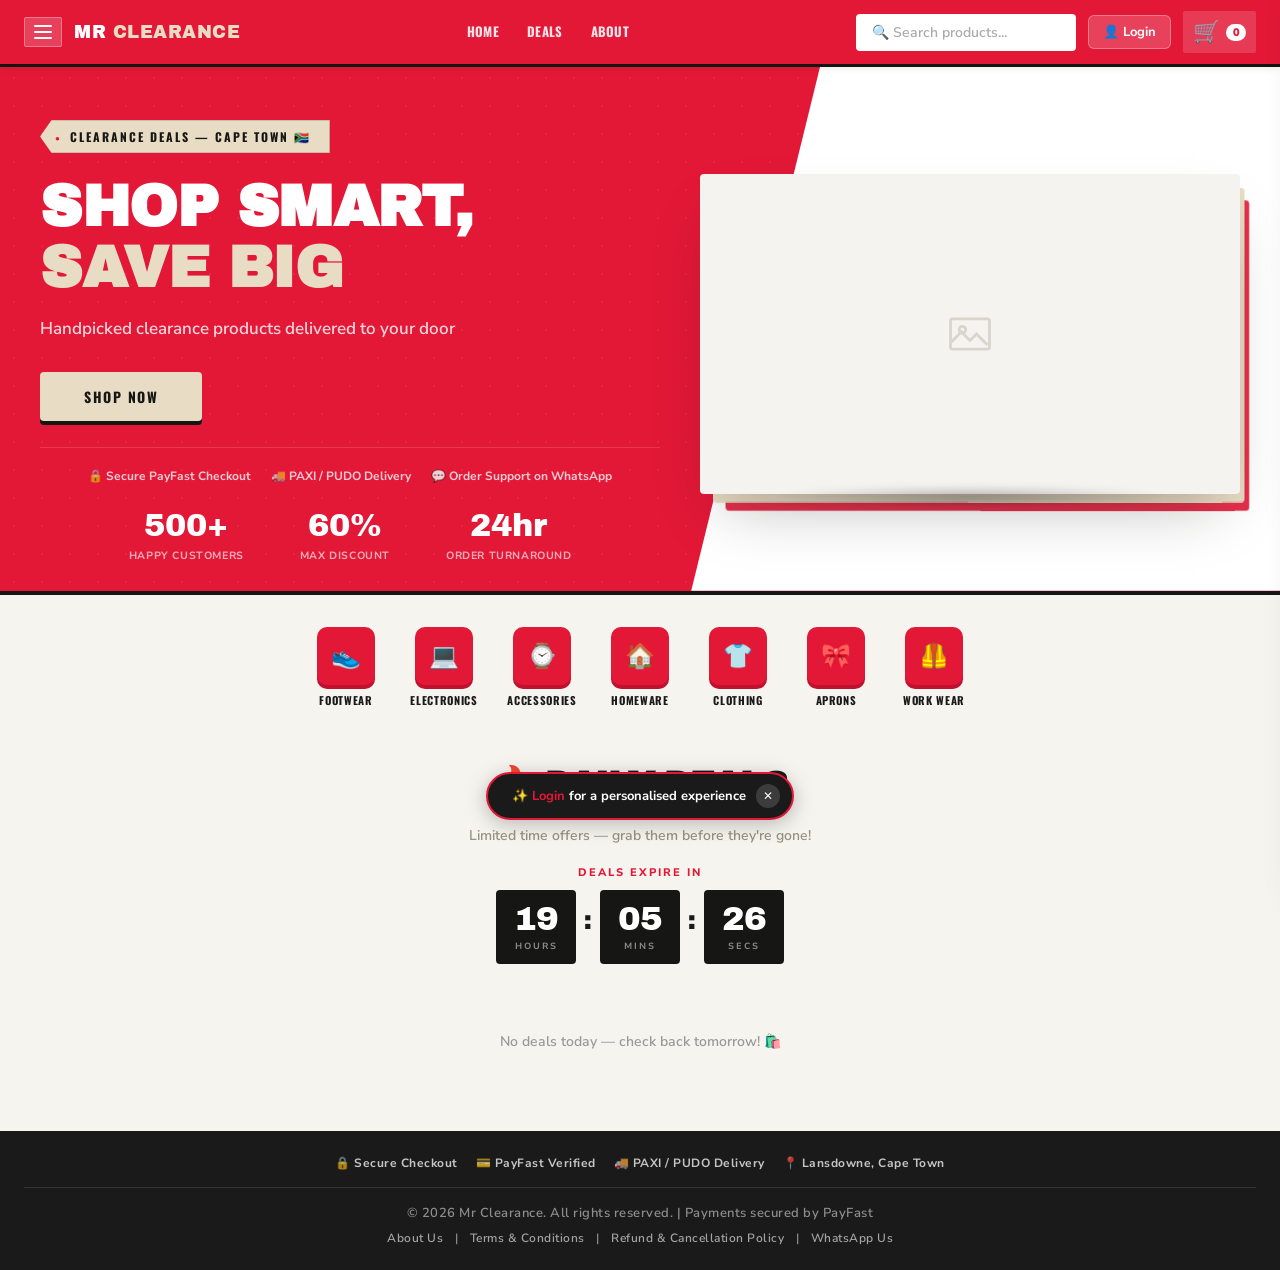
==== index.html @ f43daa18 "Remove shelf reflection effect Kept the glass ledge itself (the frosted bar under each row), dropped" ====
<!DOCTYPE html>
<html lang="en">
<head>
  <meta charset="UTF-8"/>
  <meta name="viewport" content="width=device-width, initial-scale=1.0, maximum-scale=1.0"/>
  <title>Mr Clearance — Shop Online</title>
  <meta name="description" content="Mr Clearance — online clearance store in South Africa. Shop huge discounts on clearance deals with fast PAXI/PUDO delivery and secure PayFast checkout."/>
  <link rel="canonical" href="https://mrclearance.co.za/"/>

  <!-- Social share preview (WhatsApp, Facebook, etc.) -->
  <meta property="og:type" content="website"/>
  <meta property="og:site_name" content="Mr Clearance"/>
  <meta property="og:title" content="Mr Clearance — Shop Online"/>
  <meta property="og:description" content="Huge discounts, fast delivery, secure checkout. Shop clearance deals online."/>
  <meta property="og:url" content="https://mrclearance.co.za/"/>
  <meta property="og:image" content="https://mrclearance.co.za/og-image.jpg"/>
  <meta name="twitter:card" content="summary_large_image"/>

  <!-- Favicon: real PNG/ICO files first — Google Search doesn't support SVG-only
       favicons, which is why the site icon wasn't showing up in search results.
       The inline SVG stays as a crisp fallback for browsers that prefer it. -->
  <link rel="icon" type="image/x-icon" href="flavicon/favicon.ico"/>
  <link rel="icon" type="image/png" sizes="16x16" href="flavicon/favicon-16x16.png"/>
  <link rel="icon" type="image/png" sizes="32x32" href="flavicon/favicon-32x32.png"/>
  <link rel="icon" type="image/png" sizes="192x192" href="flavicon/android-chrome-192x192.png"/>
  <link rel="apple-touch-icon" sizes="180x180" href="flavicon/apple-touch-icon.png"/>
  <link rel="icon" type="image/svg+xml" href="data:image/svg+xml,%3Csvg xmlns='http://www.w3.org/2000/svg' viewBox='0 0 100 100'%3E%3Crect width='100' height='100' rx='20' fill='%23e31837'/%3E%3Ctext x='50' y='68' font-family='Arial, sans-serif' font-weight='900' font-size='50' fill='white' text-anchor='middle'%3EMC%3C/text%3E%3C/svg%3E"/>

  <link rel="stylesheet" href="style.css"/>
  <script src="https://cdn.jsdelivr.net/npm/@emailjs/browser@4/dist/email.min.js"></script>
  <script src="https://cdnjs.cloudflare.com/ajax/libs/gsap/3.12.5/gsap.min.js"></script>
  <link href="https://fonts.googleapis.com/css2?family=Nunito+Sans:wght@400;600;700;800;900&family=Archivo+Black&family=Oswald:wght@500;600;700&family=Playfair+Display:wght@600;700&family=Poppins:wght@500;600;700&family=Bebas+Neue&family=Space+Mono:wght@500;700&display=swap" rel="stylesheet"/>
  <style>
    /* ── PRODUCT DETAIL MODAL (Takealot-style: informative & trustworthy) ── */
    #pdp-overlay {
      display:none; position:fixed; inset:0;
      background:rgba(0,0,0,0.6); z-index:300000;
      align-items:flex-end; justify-content:center;
    }
    #pdp-overlay.open { display:flex; }
    #pdp-modal {
      background:#fff; width:100%; max-width:600px;
      max-height:92vh; overflow-y:auto; border-radius:20px 20px 0 0;
      position:relative; padding-bottom:80px;
      animation:slideUp 0.35s cubic-bezier(.4,0,.2,1);
    }
    @keyframes slideUp { from{transform:translateY(100%)} to{transform:translateY(0)} }
    @media(min-width:600px){
      #pdp-overlay { align-items:center; padding:20px; }
      #pdp-modal { border-radius:16px; max-height:90vh; }
      .pdp-close { position:absolute; top:14px; right:14px; }
    }
    @media(min-width:900px){
      #pdp-modal {
        max-width:980px; display:grid;
        grid-template-columns:1fr 1fr; align-items:start;
        padding-bottom:0;
      }
      .pdp-gallery { position:sticky; top:0; }
      .pdp-action-bar { grid-column:1/-1; }
    }
    /* position:fixed below 600px — #pdp-modal scrolls internally
       (overflow-y:auto) and spans edge-to-edge on phones (no overlay
       padding yet), so a plain position:absolute close button here
       scrolls away with the content the moment someone reads down the
       description. Fixed-to-viewport keeps it in place regardless.
       At >=600px the overlay gets padding and the modal is a smaller,
       centered box, so it switches back to being modal-relative. */
    .pdp-close {
      position:fixed; top:14px; right:14px;
      background:rgba(0,0,0,0.55); border:none; color:#fff;
      width:36px; height:36px; border-radius:50%;
      font-size:18px; cursor:pointer; z-index:20;
      display:flex; align-items:center; justify-content:center;
      box-shadow:0 2px 8px rgba(0,0,0,0.3);
    }
    .pdp-img-main-wrap { position:relative; cursor:zoom-in; }
    .pdp-img-main {
      width:100%; height:320px; object-fit:contain;
      background:#fafafa; border-radius:20px 20px 0 0;
      display:block; transition:opacity 0.15s;
    }
    @media(min-width:600px){ .pdp-img-main{ border-radius:16px 0 0 0; height:380px; } }
    @media(min-width:900px){ .pdp-img-main{ border-radius:16px 0 0 0; height:460px; } }
    .pdp-zoom-hint {
      position:absolute; bottom:10px; right:10px;
      background:rgba(0,0,0,0.55); color:#fff; font-size:11px; font-weight:700;
      padding:5px 10px; border-radius:20px; pointer-events:none;
    }
    .pdp-img-counter {
      position:absolute; top:14px; left:14px;
      background:rgba(0,0,0,0.55); color:#fff; font-size:11px; font-weight:800;
      padding:4px 10px; border-radius:20px; pointer-events:none;
    }
    .pdp-img-strip {
      display:flex; gap:8px; padding:10px 16px;
      overflow-x:auto; background:#fafafa;
      border-bottom:1px solid #f0f0f0;
    }
    .pdp-img-strip::-webkit-scrollbar { height:3px; }
    .pdp-img-strip::-webkit-scrollbar-thumb { background:#ddd; border-radius:2px; }
    .pdp-thumb {
      width:64px; height:64px; object-fit:cover;
      border-radius:6px; border:2px solid transparent;
      cursor:pointer; flex-shrink:0; transition:border-color 0.2s;
    }
    .pdp-thumb.active { border-color:#e31837; }

    /* Full-screen tap-to-zoom */
    #pdp-zoom-overlay {
      display:none; position:fixed; inset:0; background:rgba(10,10,10,0.94);
      z-index:400000; align-items:center; justify-content:center; padding:24px;
      cursor:zoom-out;
    }
    #pdp-zoom-overlay.open { display:flex; }
    #pdp-zoom-overlay img { max-width:100%; max-height:100%; object-fit:contain; cursor:default; }
    .pdp-zoom-close {
      position:absolute; top:16px; right:16px;
      background:rgba(255,255,255,0.15); border:1px solid rgba(255,255,255,0.3); color:#fff;
      width:42px; height:42px; border-radius:50%; font-size:18px; cursor:pointer;
      display:flex; align-items:center; justify-content:center; z-index:2;
    }
    .pdp-body { padding:18px 20px 8px; }
    .pdp-badge {
      display:inline-block; background:#e31837; color:#fff;
      font-size:10px; font-weight:800; letter-spacing:1px;
      padding:3px 10px; border-radius:4px; text-transform:uppercase; margin-bottom:8px;
    }
    .pdp-name { font-size:19px; font-weight:900; color:#1a1a1a; margin-bottom:8px; line-height:1.3; }
    .pdp-rating-row {
      display:flex; align-items:center; gap:6px; margin-bottom:12px;
      font-size:13px; font-weight:700; color:#666; cursor:pointer; width:fit-content;
    }
    .pdp-rating-row .stars-mini { color:#f5a623; font-size:15px; letter-spacing:1px; }
    .pdp-rating-row:hover { text-decoration:underline; }
    .pdp-price { font-size:30px; font-weight:900; color:#e31837; letter-spacing:-1px; display:block; margin-bottom:12px; }
    .pdp-trust-strip {
      display:flex; flex-wrap:wrap; gap:8px 14px; margin-bottom:16px;
      padding:10px 14px; background:#fafafa; border-radius:10px;
    }
    .pdp-trust-strip span { font-size:11.5px; font-weight:700; color:#555; white-space:nowrap; }
    .pdp-divider { height:1px; background:#f0f0f0; margin:16px 0; }
    .pdp-desc { font-size:14px; color:#555; line-height:1.65; font-weight:600; }
    .pdp-section-label {
      font-size:12px; font-weight:800; letter-spacing:1px;
      text-transform:uppercase; color:#555; margin-bottom:10px; display:block;
    }
    .pdp-sizes { display:flex; gap:8px; flex-wrap:wrap; margin-bottom:16px; }
    .pdp-size-btn {
      min-width:44px; height:44px; padding:0 12px;
      border:2px solid #e0e0e0; border-radius:8px;
      font-family:'Nunito Sans',sans-serif; font-size:13px;
      font-weight:800; color:#1a1a1a; background:#fafafa;
      cursor:pointer; transition:all 0.2s;
      display:flex; align-items:center; justify-content:center;
    }
    .pdp-size-btn:hover { border-color:#e31837; color:#e31837; }
    .pdp-size-btn.selected { border-color:#e31837; background:#e31837; color:#fff; }
    .pdp-size-btn.unavailable { opacity:0.35; text-decoration:line-through; cursor:not-allowed; pointer-events:none; }
    .pdp-card-section { border:1px solid #f0f0f0; border-radius:12px; padding:16px; margin-bottom:16px; }
    .pdp-specs-table { width:100%; border-collapse:collapse; }
    .pdp-specs-table tr { border-bottom:1px solid #f0f0f0; }
    .pdp-specs-table tr:last-child { border-bottom:none; }
    .pdp-specs-table td { padding:9px 4px; font-size:13px; font-weight:600; color:#555; }
    .pdp-specs-table td:first-child { font-weight:800; color:#1a1a1a; width:40%; padding-right:12px; }

    /* Reviews */
    .card-rating { display:flex; align-items:center; gap:4px; font-size:11px; font-weight:700; color:#999; margin:2px 0 6px; }
    .card-rating .stars-mini { color:#f5a623; letter-spacing:1px; }
    .pdp-reviews-header { display:flex; justify-content:space-between; align-items:center; gap:10px; flex-wrap:wrap; margin-bottom:6px; }
    .pdp-reviews-header .pdp-section-label { margin-bottom:0; }
    .pdp-write-review-btn {
      background:#fff; border:2px solid #e31837; color:#e31837;
      border-radius:20px; padding:6px 14px; font-family:'Nunito Sans',sans-serif;
      font-size:11.5px; font-weight:800; cursor:pointer; white-space:nowrap; transition:all 0.15s;
    }
    .pdp-write-review-btn:hover { background:#e31837; color:#fff; }
    .pdp-rating-summary { display:flex; align-items:center; gap:8px; margin-bottom:6px; font-size:13px; font-weight:700; color:#666; }
    .pdp-rating-summary .stars-mini { color:#f5a623; font-size:16px; letter-spacing:2px; }
    .star-input { display:flex; gap:4px; font-size:28px; line-height:1; cursor:pointer; user-select:none; }
    .star-input span { color:#ddd; transition:color 0.12s, transform 0.12s; }
    .star-input span.filled { color:#f5a623; }
    .star-input span:hover { transform:scale(1.15); }
    .review-form-box { background:#fafafa; border:1px solid #eee; border-radius:12px; padding:16px; margin:14px 0; }
    .review-item { border-bottom:1px solid #f0f0f0; padding:14px 0; }
    .review-item:last-child { border-bottom:none; }
    .review-item .stars-mini { color:#f5a623; font-size:13px; letter-spacing:1px; }
    .review-item .review-name { font-weight:800; font-size:13px; color:#1a1a1a; }
    .review-item .review-date { font-size:11px; color:#999; font-weight:600; }
    .review-item .review-comment { font-size:13px; color:#444; line-height:1.5; margin-top:4px; }

    .pdp-action-bar {
      position:sticky; bottom:0; background:#fff;
      border-top:1px solid #f0f0f0; padding:12px 18px;
      display:flex; gap:10px; align-items:center;
    }
    .pdp-qty-control {
      display:flex; align-items:center;
      border:2px solid #e0e0e0; border-radius:8px; overflow:hidden;
    }
    .pdp-qty-control button {
      background:#fafafa; border:none; color:#1a1a1a;
      width:36px; height:44px; font-size:20px; font-weight:700;
      cursor:pointer; transition:background 0.15s;
    }
    .pdp-qty-control button:hover { background:#e31837; color:#fff; }
    .pdp-qty-val { min-width:36px; text-align:center; font-size:15px; font-weight:900; color:#1a1a1a; }
    .pdp-add-btn {
      flex:1; padding:14px; background:#e31837; color:#fff;
      border:none; border-radius:8px;
      font-family:'Nunito Sans',sans-serif; font-size:15px;
      font-weight:800; letter-spacing:0.5px; text-transform:uppercase;
      cursor:pointer; transition:background 0.2s;
    }
    .pdp-add-btn:hover { background:#c01230; }

/* ── CUSTOMER AUTH ── */
    #auth-overlay {
      display:none; position:fixed; inset:0;
      background:rgba(0,0,0,0.6); z-index:400000;
      align-items:center; justify-content:center;
    }
    #auth-overlay.open { display:flex; }
    #auth-modal {
      background:#fff; width:94%; max-width:420px;
      border-radius:16px; padding:32px 28px;
      position:relative; animation:slideUp 0.3s ease;
      box-shadow:0 16px 48px rgba(0,0,0,0.2);
      max-height:90vh; overflow-y:auto;
    }
    .auth-logo {
      text-align:center; margin-bottom:20px;
    }
    .auth-logo span {
      font-size:20px; font-weight:900;
      color:#e31837; letter-spacing:0.5px;
    }
    .auth-title {
      font-size:20px; font-weight:900; color:#1a1a1a;
      text-align:center; margin-bottom:6px;
    }
    .auth-sub {
      font-size:13px; font-weight:600; color:#999;
      text-align:center; margin-bottom:24px; line-height:1.5;
    }
    .auth-tabs {
      display:flex; border:1px solid #e0e0e0;
      border-radius:8px; overflow:hidden; margin-bottom:20px;
    }
    .auth-tab {
      flex:1; padding:10px; background:#fafafa;
      border:none; font-family:'Nunito Sans',sans-serif;
      font-size:14px; font-weight:700; color:#999;
      cursor:pointer; transition:all 0.2s;
    }
    .auth-tab.active { background:#e31837; color:#fff; }
    .auth-input-group { margin-bottom:14px; }
    .auth-input-group label {
      display:block; font-size:11px; font-weight:800;
      letter-spacing:1px; text-transform:uppercase;
      color:#555; margin-bottom:6px;
    }
    .auth-input-group input {
      width:100%; background:#f5f5f5; border:2px solid #e0e0e0;
      color:#1a1a1a; padding:12px 14px; border-radius:8px;
      font-family:'Nunito Sans',sans-serif; font-size:15px;
      font-weight:600; outline:none; transition:border-color 0.2s;
    }
    .auth-input-group input:focus { border-color:#e31837; background:#fff; }
    .pw-field-wrap { position:relative; }
    .pw-field-wrap input { padding-right:44px !important; }
    .pw-toggle-btn {
      position:absolute; right:6px; top:50%; transform:translateY(-50%);
      background:none; border:none; cursor:pointer; font-size:16px;
      padding:6px; line-height:1; opacity:0.55; transition:opacity 0.15s;
    }
    .pw-toggle-btn:hover { opacity:1; }
    .auth-submit-btn {
      width:100%; padding:14px; background:#e31837; color:#fff;
      border:none; border-radius:8px;
      font-family:'Nunito Sans',sans-serif; font-size:15px;
      font-weight:800; cursor:pointer; transition:background 0.2s;
      margin-top:4px;
    }
    .auth-submit-btn:hover { background:#c01230; }
    .auth-error {
      color:#e31837; font-size:13px; font-weight:700;
      text-align:center; margin-top:10px; min-height:18px;
    }
    .auth-skip {
      display:block; text-align:center; margin-top:14px;
      font-size:13px; font-weight:700; color:#999;
      cursor:pointer; transition:color 0.2s;
    }
    .auth-skip:hover { color:#555; }
    .auth-close {
      position:absolute; top:14px; right:14px;
      background:#f5f5f5; border:none; color:#1a1a1a;
      width:32px; height:32px; border-radius:50%;
      font-size:16px; cursor:pointer;
      display:flex; align-items:center; justify-content:center;
    }

    /* Scroll prompt banner */
    #auth-scroll-prompt {
      display:none; position:fixed; bottom:80px; left:50%;
      transform:translateX(-50%); z-index:99000;
      background:#1a1a1a; color:#fff; border-radius:30px;
      padding:10px 12px 10px 24px; font-size:13px; font-weight:700;
      box-shadow:0 4px 20px rgba(0,0,0,0.25);
      white-space:nowrap;
      animation:fadeUp 0.4s ease;
      border:2px solid #e31837;
      max-width:calc(100vw - 32px);
      align-items:center; gap:10px;
    }
    #auth-scroll-prompt.open { display:flex; }
    #auth-scroll-prompt > span:first-child { cursor:pointer; overflow:hidden; text-overflow:ellipsis; }
    #auth-scroll-prompt button {
      background:rgba(255,255,255,0.15); border:none; color:#fff;
      width:24px; height:24px; border-radius:50%; flex-shrink:0;
      font-size:12px; cursor:pointer; display:flex; align-items:center; justify-content:center;
    }
    #auth-scroll-prompt button:hover { background:rgba(255,255,255,0.3); }

    /* Navbar user button */
    .nav-user-btn {
      background:rgba(255,255,255,0.18); border:1px solid rgba(255,255,255,0.3);
      color:#fff; padding:7px 14px; border-radius:6px;
      font-family:'Nunito Sans',sans-serif; font-size:13px; font-weight:700;
      cursor:pointer; transition:all 0.2s; white-space:nowrap;
    }
    .nav-user-btn:hover { background:rgba(255,255,255,0.3); }
    .nav-user-btn.logged-in { background:rgba(255,255,255,0.25); border-color:rgba(255,255,255,0.5); }
    
    /* ── LIGHTBOX ── */
    #lightbox-overlay {
      display:none; position:fixed; inset:0;
      background:rgba(0,0,0,0.92); z-index:200000;
      align-items:center; justify-content:center; flex-direction:column;
    }
    #lightbox-overlay.open { display:flex; }
    #lightbox-img { max-width:92vw; max-height:78vh; object-fit:contain; border-radius:8px; box-shadow:0 8px 40px rgba(0,0,0,0.6); transition:opacity 0.25s; }
    .lb-close { position:fixed; top:16px; right:20px; background:rgba(255,255,255,0.15); border:1px solid rgba(255,255,255,0.3); color:#fff; width:40px; height:40px; border-radius:50%; font-size:20px; cursor:pointer; display:flex; align-items:center; justify-content:center; transition:background 0.2s; z-index:200001; }
    .lb-close:hover { background:rgba(255,255,255,0.3); }
    .lb-arrow { position:fixed; top:50%; transform:translateY(-50%); background:rgba(255,255,255,0.12); border:1px solid rgba(255,255,255,0.25); color:#fff; width:48px; height:48px; border-radius:50%; font-size:26px; font-weight:900; cursor:pointer; display:flex; align-items:center; justify-content:center; transition:background 0.2s; z-index:200001; }
    .lb-arrow:hover { background:rgba(255,255,255,0.25); }
    .lb-arrow.prev { left:12px; } .lb-arrow.next { right:12px; }
    .lb-dots { display:flex; gap:8px; margin-top:16px; z-index:200001; }
    .lb-dot { width:8px; height:8px; border-radius:50%; background:rgba(255,255,255,0.35); cursor:pointer; transition:background 0.2s,transform 0.2s; }
    .lb-dot.active { background:#fff; transform:scale(1.3); }
    .lb-caption { color:rgba(255,255,255,0.75); font-size:13px; font-weight:700; margin-top:12px; text-align:center; font-family:'Nunito Sans',sans-serif; }
    .lb-counter { color:rgba(255,255,255,0.45); font-size:11px; font-weight:700; letter-spacing:1px; margin-top:4px; text-align:center; font-family:'Nunito Sans',sans-serif; }
    .card-img-wrap { cursor:zoom-in; }

    /* ── CATEGORY BANNERS ── */
    #category-banner { display:none; }
    #category-banner.visible { display:block; }
    .cat-banner-aprons { background:linear-gradient(135deg,#f5e6ee 0%,#ede0f0 50%,#f0e8d8 100%); border-bottom:1px solid #e8d5e0; padding:36px 24px; text-align:center; position:relative; overflow:hidden; }
    .cat-banner-aprons::before { content:''; position:absolute; inset:0; background-image:radial-gradient(circle,rgba(139,94,131,0.06) 1px,transparent 1px); background-size:22px 22px; }
    .cat-banner-aprons .cat-banner-icon { font-size:36px; margin-bottom:10px; display:block; }
    .cat-banner-aprons h2 { font-family:'Playfair Display',Georgia,serif; font-size:clamp(24px,4vw,42px); font-weight:700; letter-spacing:2px; color:#6b3d6b; margin-bottom:8px; }
    .cat-banner-aprons p { font-size:14px; font-weight:600; color:#8b5e83; letter-spacing:1px; }
    .cat-banner-aprons .banner-divider { width:60px; height:1px; background:#c9a0c0; margin:12px auto; }
    .cat-banner-workwear { background:linear-gradient(135deg,#1c1c1c 0%,#2d2410 60%,#3d2e08 100%); border-bottom:3px solid #f59e0b; padding:36px 24px; text-align:center; position:relative; overflow:hidden; }
    .cat-banner-workwear::before { content:''; position:absolute; inset:0; background-image:repeating-linear-gradient(45deg,rgba(245,158,11,0.04) 0px,rgba(245,158,11,0.04) 2px,transparent 2px,transparent 14px); }
    .cat-banner-workwear .cat-banner-icon { font-size:40px; margin-bottom:10px; display:block; }
    .cat-banner-workwear h2 { font-family:'Nunito Sans',sans-serif; font-size:clamp(24px,4vw,42px); font-weight:900; letter-spacing:4px; text-transform:uppercase; color:#f59e0b; margin-bottom:8px; text-shadow:0 2px 8px rgba(0,0,0,0.4); }
    .cat-banner-workwear p { font-size:13px; font-weight:700; color:rgba(245,158,11,0.7); letter-spacing:2px; text-transform:uppercase; }
    .cat-banner-workwear .banner-stripe { width:80px; height:4px; background:repeating-linear-gradient(90deg,#f59e0b 0,#f59e0b 10px,#1c1c1c 10px,#1c1c1c 20px); margin:12px auto; }

    /* CATEGORY CARD OVERRIDES */
    .product-card[data-category="aprons"] { border-color:#e8d5e0; }
    .product-card[data-category="aprons"]:hover { border-color:#c9a0c0; box-shadow:0 8px 32px rgba(139,94,131,0.15); }
    .product-card[data-category="aprons"] h3 { font-family:Georgia,serif; font-style:italic; color:#6b3d6b; }
    .product-card[data-category="aprons"] .price { color:#8b5e83; }
    .product-card[data-category="aprons"] .add-btn { background:#8b5e83; }
    .product-card[data-category="aprons"] .add-btn:hover { background:#6b3d6b; }
    .product-card[data-category="aprons"] .card-img-wrap { background:#fdf6fa; }
    .product-card[data-category="workwear"] { border-color:#d4a017; }
    .product-card[data-category="workwear"]:hover { border-color:#f59e0b; box-shadow:0 8px 32px rgba(245,158,11,0.18); }
    .product-card[data-category="workwear"] h3 { font-weight:900; text-transform:uppercase; font-size:12px; letter-spacing:1px; color:#1c1c1c; }
    .product-card[data-category="workwear"] .price { color:#b8780a; }
    .product-card[data-category="workwear"] .add-btn { background:#b8780a; }
    .product-card[data-category="workwear"] .add-btn:hover { background:#8a5a00; }
    .product-card[data-category="workwear"] .card-img-wrap { background:#1c1c1c; }
    .product-card[data-category="workwear"] .badge-sale { background:#f59e0b; color:#1c1c1c; }

  </style>
 <script type="module">
  import { initializeApp } from 'https://www.gstatic.com/firebasejs/10.12.0/firebase-app.js';
  import { getFirestore, collection, onSnapshot, doc, setDoc, getDoc, addDoc, query, where, runTransaction } from 'https://www.gstatic.com/firebasejs/10.12.0/firebase-firestore.js';
  import { getAuth, createUserWithEmailAndPassword, signInWithEmailAndPassword, signOut, onAuthStateChanged, updateProfile } from 'https://www.gstatic.com/firebasejs/10.12.0/firebase-auth.js';

  const firebaseConfig = {
    apiKey: "AIzaSyB9cnrgBoz4-3XSXDBUtLWURJ_ntisZwoM",
    authDomain: "mr-clearance.firebaseapp.com",
    projectId: "mr-clearance",
    storageBucket: "mr-clearance.firebasestorage.app",
    messagingSenderId: "427065460022",
    appId: "1:427065460022:web:77f93829d76cd9c2fd5f97"
  };

  const app  = initializeApp(firebaseConfig);
  const db   = getFirestore(app);
  const auth = getAuth(app);

  window.mrcDb   = db;
  window.mrcAuth = auth;

  // Every completed checkout gets saved here as its own record, so the
  // admin panel has a real, permanent order history — not just a WhatsApp
  // message that depends on the customer's phone actually sending it.
  window.fbSaveOrder = function(order) {
    return addDoc(collection(db, 'orders'), order).catch(function(err){
      console.error('Could not save order to database:', err);
      throw err;
    });
  };

  // Generic store-wide settings, keyed by name — the admin panel writes here
  // via fbSaveStoreData(key, value); the storefront just reads/listens.
  window.fbGetStoreData = async function(key) {
    const snap = await getDoc(doc(db, 'store_data', key));
    return snap.exists() ? snap.data().value : null;
  };
  window.fbListenStoreData = function(key, callback) {
    return onSnapshot(doc(db, 'store_data', key), function(snap){
      callback(snap.exists() ? snap.data().value : null);
    });
  };

  // Products listener
  window.mrcProductsLoaded = false;
  onSnapshot(collection(db, 'products'), function(snap) {
    var products = snap.docs.map(function(d){ return Object.assign({ id: d.id }, d.data()); });
    window.mrcProductsLoaded = true;
    localStorage.setItem('mrc_products', JSON.stringify(products));
    if (typeof renderProducts === 'function') { renderProducts(); if (typeof filterProducts === 'function') filterProducts(); }
  });

  // ── PRODUCT REVIEWS ──────────────────────────────────────────
  // A review is its own doc in 'reviews' (so any number of customers can
  // review the same product). Each time one is added, we also update a
  // running average (avgRating/reviewCount) directly on the product doc
  // via a transaction, so product cards can show a star rating without
  // having to fetch every review for every product just to render the grid.
  window.fbSubmitReview = async function(productId, rating, comment, customerName) {
    var productRef = doc(db, 'products', String(productId));
    // The review itself is what matters most — save it first, and let this
    // step's failure (auth issue, network, etc.) be the one that surfaces
    // to the customer as "please try again".
    await addDoc(collection(db, 'reviews'), {
      productId:    String(productId),
      uid:          window.mrcUser ? window.mrcUser.uid : null,
      customerName: customerName || 'Anonymous',
      rating:       rating,
      comment:      comment || '',
      date:         new Date().toISOString()
    });
    // Updating the running average on the product doc is a nice-to-have for
    // the card-grid star display. If the store's security rules only allow
    // staff to write to 'products' (common setup), this step will fail —
    // that should NOT make the review submission look like it failed, since
    // the review above already saved successfully.
    try {
      await runTransaction(db, async function(tx) {
        var snap = await tx.get(productRef);
        if (!snap.exists()) return;
        var data     = snap.data();
        var oldCount = data.reviewCount || 0;
        var oldAvg   = data.avgRating || 0;
        var newCount = oldCount + 1;
        var newAvg   = ((oldAvg * oldCount) + rating) / newCount;
        tx.update(productRef, { avgRating: newAvg, reviewCount: newCount });
      });
    } catch (aggErr) {
      console.warn('Review saved, but could not update the product\'s average rating (likely a Firestore security rule restricting writes to "products"):', aggErr);
    }
  };

  window.fbListenReviews = function(productId, callback) {
    var q = query(collection(db, 'reviews'), where('productId', '==', String(productId)));
    return onSnapshot(q, function(snap) {
      var reviews = snap.docs.map(function(d){ return Object.assign({ id: d.id }, d.data()); });
      reviews.sort(function(a,b){ return new Date(b.date) - new Date(a.date); });
      callback(reviews);
    });
  };

  // Categories / Ads / Deals listeners — these are admin-managed lists
  // that need to reach every customer's device, not just the one the
  // admin used to set them, so they're synced via Firebase too.
  onSnapshot(doc(db, 'store_data', 'categories'), function(snap) {
    var cats = snap.exists() ? snap.data().value : null;
    if (Array.isArray(cats) && cats.length) localStorage.setItem('mrc_categories', JSON.stringify(cats));
    if (typeof renderCategorySidebar === 'function') renderCategorySidebar();
    if (typeof renderCategoryRail === 'function') renderCategoryRail();
    if (typeof renderShelves === 'function') renderShelves();
  });

  onSnapshot(doc(db, 'store_data', 'ads'), function(snap) {
    var ads = snap.exists() ? snap.data().value : null;
    localStorage.setItem('mrc_ads', JSON.stringify(ads && typeof ads === 'object' ? ads : {}));
    if (typeof renderAds === 'function') renderAds();
  });

  onSnapshot(doc(db, 'store_data', 'deals'), function(snap) {
    var deals = snap.exists() ? snap.data().value : null;
    localStorage.setItem('mrc_deals', JSON.stringify(Array.isArray(deals) ? deals : []));
    if (typeof renderDeals === 'function') renderDeals();
  });

  onSnapshot(doc(db, 'store_data', 'about'), function(snap) {
    var about = snap.exists() ? snap.data().value : null;
    localStorage.setItem('mrc_about', JSON.stringify(about && typeof about === 'object' ? about : {}));
  });

  // Auth state listener
  onAuthStateChanged(auth, function(user) {
    // The admin panel signs in with its own internal account (invisible,
    // used only so the database can verify admin writes). If this browser
    // is also used to log into admin.html, that session is shared here —
    // treat it as logged-out on the storefront rather than showing a
    // broken "customer" view for an account that isn't really a customer.
    if (user && user.email === 'store-admin@mrclearance-internal.local') {
      window.mrcUser = null;
      updateNavForLoggedOutUser();
      return;
    }
    window.mrcUser = user || null;
    if (user) {
      updateNavForLoggedInUser(user);
      loadCustomerProfile(user);
    } else {
      updateNavForLoggedOutUser();
    }
  });

  // Firebase Auth helpers
  window.fbRegister = async function(email, password, name) {
    const cred = await createUserWithEmailAndPassword(auth, email, password);
    await updateProfile(cred.user, { displayName: name });
    await setDoc(doc(db, 'customers', cred.user.uid), {
      uid: cred.user.uid, email, displayName: name,
      joinedAt: new Date().toISOString(), lastSeen: new Date().toISOString()
    }, { merge: true });
    return cred.user;
  };

  window.fbLogin = async function(email, password) {
    const cred = await signInWithEmailAndPassword(auth, email, password);
    await setDoc(doc(db, 'customers', cred.user.uid), {
      lastSeen: new Date().toISOString()
    }, { merge: true });
    return cred.user;
  };

  window.fbLogout = async function() { await signOut(auth); };

  window.fbGetCustomerProfile = async function(uid) {
    const snap = await getDoc(doc(db, 'customers', uid));
    return snap.exists() ? snap.data() : null;
  };

  window.firebaseReady = true;
  window.dispatchEvent(new Event('firebase-ready'));
</script>
</head>
<body>

  <div class="loader-wrapper" id="loader"><div class="spinner"></div><p class="loader-text">Loading Mr Clearance</p></div>
  <div class="toast" id="toast"></div>

  <!-- CATEGORY SIDEBAR -->
  <div class="cat-overlay" id="cat-overlay" onclick="toggleCatMenu()"></div>
  <div class="cat-sidebar" id="cat-sidebar">
    <div class="cat-header"><h3>Categories</h3><button onclick="toggleCatMenu()">✕</button></div>
    <ul class="cat-list" id="cat-list">
      <li onclick="selectCat('all')">🛍️ All Products</li>
    </ul>
  </div>
  <input type="hidden" id="category-filter" value="all"/>

  <!-- AUTH SCROLL PROMPT -->
  <div id="auth-scroll-prompt">
    <span onclick="openAuthModal()">✨ <span style="color:#e31837;">Login</span> for a personalised experience</span>
    <button onclick="dismissAuthScrollPrompt()" aria-label="Dismiss">✕</button>
  </div>

  <!-- AUTH MODAL -->
  <div id="auth-overlay" onclick="closeAuthIfOutside(event)">
    <div id="auth-modal">
      <button class="auth-close" onclick="closeAuth()">✕</button>
      <div class="auth-logo">
        <span>MR CLEARANCE</span>
      </div>
      <h2 class="auth-title" id="auth-title">Welcome Back 👋</h2>
      <p class="auth-sub" id="auth-sub">Login to save your cart, track orders and get a faster checkout experience.</p>

      <div class="auth-tabs">
        <button class="auth-tab active" id="tab-login" onclick="switchAuthTab('login')">Login</button>
        <button class="auth-tab" id="tab-register" onclick="switchAuthTab('register')">Create Account</button>
      </div>

      <!-- LOGIN FORM -->
      <div id="auth-login-form">
        <div class="auth-input-group">
          <label>Email Address</label>
          <input type="email" id="login-email" placeholder="your@email.com"/>
        </div>
        <div class="auth-input-group">
          <label>Password</label>
          <div class="pw-field-wrap">
            <input type="password" id="login-password" placeholder="Your password" onkeydown="if(event.key==='Enter')submitLogin()"/>
            <button type="button" class="pw-toggle-btn" onclick="togglePwVisibility('login-password', this)" aria-label="Show password">👁️</button>
          </div>
        </div>
        <button class="auth-submit-btn" onclick="submitLogin()">Login to My Account</button>
      </div>

      <!-- REGISTER FORM -->
      <div id="auth-register-form" style="display:none;">
        <div class="auth-input-group">
          <label>Your Name</label>
          <input type="text" id="register-name" placeholder="e.g. John"/>
        </div>
        <div class="auth-input-group">
          <label>Email Address</label>
          <input type="email" id="register-email" placeholder="your@email.com"/>
        </div>
        <div class="auth-input-group">
          <label>Password</label>
          <div class="pw-field-wrap">
            <input type="password" id="register-password" placeholder="Choose a password (min 6 characters)" onkeydown="if(event.key==='Enter')submitRegister()"/>
            <button type="button" class="pw-toggle-btn" onclick="togglePwVisibility('register-password', this)" aria-label="Show password">👁️</button>
          </div>
        </div>
        <button class="auth-submit-btn" onclick="submitRegister()">Create My Account</button>
      </div>

      <p class="auth-error" id="auth-error"></p>
      <span class="auth-skip" onclick="closeAuth()">Maybe later — continue browsing</span>
    </div>
  </div>

  <!-- ABOUT MODAL -->
  <div id="about-overlay" onclick="closeAboutIfOutside(event)" style="display:none;position:fixed;inset:0;background:rgba(0,0,0,0.6);z-index:400000;align-items:center;justify-content:center;">
    <div id="about-modal" style="background:#fff;width:94%;max-width:520px;border-radius:16px;padding:0;position:relative;box-shadow:0 16px 48px rgba(0,0,0,0.2);max-height:88vh;overflow-y:auto;font-family:'Nunito Sans',sans-serif;">
      <button onclick="closeAboutModal()" style="position:absolute;top:14px;right:14px;background:rgba(255,255,255,0.9);border:none;color:#1a1a1a;width:32px;height:32px;border-radius:50%;font-size:16px;cursor:pointer;z-index:2;box-shadow:0 2px 6px rgba(0,0,0,0.15);">✕</button>
      <div id="about-modal-photo-wrap" style="display:none;width:100%;height:180px;overflow:hidden;border-radius:16px 16px 0 0;">
        <img id="about-modal-photo" style="width:100%;height:100%;object-fit:cover;" alt="About us"/>
      </div>
      <div style="padding:28px 28px 32px;">
        <h2 id="about-modal-heading" style="font-size:22px;font-weight:900;color:#1a1a1a;margin-bottom:14px;">About Us</h2>
        <p id="about-modal-story" style="font-size:14px;line-height:1.7;color:#444;white-space:pre-wrap;margin-bottom:20px;"></p>

        <div id="about-modal-contact" style="border-top:1px solid #eee;padding-top:16px;display:flex;flex-direction:column;gap:10px;">
          <div id="about-modal-whatsapp-row" style="display:none;font-size:14px;color:#333;">📱 <a id="about-modal-whatsapp-link" href="#" target="_blank" style="color:#e31837;text-decoration:none;font-weight:700;"></a></div>
          <div id="about-modal-email-row" style="display:none;font-size:14px;color:#333;">✉️ <a id="about-modal-email-link" href="#" style="color:#e31837;text-decoration:none;font-weight:700;"></a></div>
          <div id="about-modal-address-row" style="display:none;font-size:14px;color:#333;">📍 <span id="about-modal-address"></span></div>
          <div id="about-modal-hours-row" style="display:none;font-size:14px;color:#333;">🕒 <span id="about-modal-hours" style="white-space:pre-wrap;"></span></div>
        </div>
      </div>
    </div>
  </div>

  <!-- PRODUCT DETAIL MODAL -->
  <div id="pdp-zoom-overlay" onclick="closePdpZoom()">
    <button class="pdp-zoom-close" onclick="closePdpZoom()">✕</button>
    <img id="pdp-zoom-img" src="" alt=""/>
  </div>
  <div id="pdp-overlay" onclick="closePdpIfOutside(event)">
    <div id="pdp-modal">
      <button class="pdp-close" onclick="closePdp()">✕</button>
      <div class="pdp-gallery">
        <div class="pdp-img-main-wrap" onclick="openPdpZoom()">
          <img id="pdp-main-img" class="pdp-img-main" src="" alt=""/>
          <span class="pdp-zoom-hint">🔍 Tap to zoom</span>
          <span class="pdp-img-counter" id="pdp-img-counter" style="display:none;"></span>
        </div>
        <div class="pdp-img-strip" id="pdp-img-strip"></div>
      </div>
      <div class="pdp-body">
        <span class="pdp-badge" id="pdp-badge" style="display:none"></span>
        <h2 class="pdp-name" id="pdp-name"></h2>
        <div class="pdp-rating-row" id="pdp-rating-row" onclick="scrollToPdpReviews()" style="display:none;">
          <span class="stars-mini" id="pdp-rating-row-stars"></span>
          <span id="pdp-rating-row-text"></span>
        </div>
        <div class="pdp-price" id="pdp-price"></div>
        <div class="pdp-trust-strip">
          <span>🚚 Fast PAXI / PUDO Delivery</span>
          <span>🔒 Secure PayFast Checkout</span>
          <span>↩️ Easy Returns</span>
        </div>
        <p class="pdp-desc" id="pdp-desc"></p>

        <div id="pdp-sizes-section" style="display:none;margin-top:16px;">
          <span class="pdp-section-label">Select Size: <strong id="pdp-selected-size-label" style="color:#e31837;"></strong></span>
          <div class="pdp-sizes" id="pdp-sizes"></div>
          <div id="pdp-size-guide-wrap" style="display:none;margin-bottom:8px;">
            <span class="pdp-section-label" style="margin-top:12px;">Size Guide</span>
            <table class="pdp-specs-table" id="pdp-size-guide-table"></table>
          </div>
        </div>

        <div id="pdp-specs-section" class="pdp-card-section" style="display:none;margin-top:16px;">
          <span class="pdp-section-label">Product Details</span>
          <table class="pdp-specs-table" id="pdp-specs-table"></table>
        </div>

        <div class="pdp-divider"></div>

        <div id="pdp-reviews-section">
          <div class="pdp-reviews-header">
            <span class="pdp-section-label">Reviews</span>
            <button class="pdp-write-review-btn" id="pdp-write-review-toggle" onclick="togglePdpReviewForm()">✍️ Write a Review</button>
          </div>
          <div class="pdp-rating-summary" id="pdp-rating-summary">No reviews yet — be the first!</div>

          <div class="review-form-box" id="pdp-review-form-box" style="display:none;">
            <div style="font-size:12px;font-weight:800;color:#1a1a1a;margin-bottom:8px;text-transform:uppercase;letter-spacing:0.5px;">Your Rating</div>
            <div class="star-input" id="pdp-star-input">
              <span data-val="1">★</span><span data-val="2">★</span><span data-val="3">★</span><span data-val="4">★</span><span data-val="5">★</span>
            </div>
            <textarea id="pdp-review-text" rows="3" placeholder="What did you think of this product? (optional)" style="width:100%;background:#fff;border:2px solid #e0e0e0;color:#1a1a1a;padding:10px 12px;border-radius:8px;font-family:'Nunito Sans',sans-serif;font-size:13px;font-weight:600;outline:none;resize:vertical;margin-top:10px;"></textarea>
            <button onclick="submitPdpReview()" style="margin-top:10px;background:#e31837;color:#fff;border:none;border-radius:8px;padding:10px 18px;font-family:'Nunito Sans',sans-serif;font-size:13px;font-weight:800;cursor:pointer;">Submit Review</button>
          </div>

          <div id="pdp-review-list"></div>
        </div>
      </div>
      <div class="pdp-action-bar">
        <div class="pdp-qty-control">
          <button onclick="pdpChangeQty(-1)">−</button>
          <span class="pdp-qty-val" id="pdp-qty">1</span>
          <button onclick="pdpChangeQty(1)">+</button>
        </div>
        <button class="pdp-add-btn" onclick="pdpAddToCart()">🛒 Add to Cart</button>
      </div>
    </div>
  </div>

  <!-- LIGHTBOX -->
  <div id="lightbox-overlay" onclick="closeLightbox(event)">
    <button class="lb-close" onclick="closeLightbox()">✕</button>
    <button class="lb-arrow prev" id="lb-prev" onclick="lbSlide(-1);event.stopPropagation()">&#8249;</button>
    <img id="lightbox-img" src="" alt="Product image"/>
    <button class="lb-arrow next" id="lb-next" onclick="lbSlide(1);event.stopPropagation()">&#8250;</button>
    <div class="lb-dots" id="lb-dots"></div>
    <p class="lb-caption" id="lb-caption"></p>
    <p class="lb-counter" id="lb-counter"></p>
  </div>

  <!-- CATEGORY BANNER -->
  <div id="category-banner"></div>

  <!-- NAVBAR -->
  <nav class="navbar">
    <div class="nav-left">
      <button class="hamburger" onclick="toggleCatMenu()"><span></span><span></span><span></span></button>
      <div class="nav-logo">Mr <span>Clearance</span></div>
    </div>
    <div class="nav-center">
      <ul class="nav-links">
        <li><a href="#">Home</a></li>
        <li><a href="#deals">Deals</a></li>
        <li><a href="#" onclick="openAboutModal(); return false;">About</a></li>
      </ul>
    </div>
    <div class="nav-right">
      <input type="text" id="search-input" class="nav-search" placeholder="🔍 Search products..." oninput="filterProducts()"/>
      <button class="nav-user-btn" id="nav-user-btn" onclick="openAuthModal()" style="background:rgba(255,255,255,0.18);border:1px solid rgba(255,255,255,0.3);color:#fff;padding:7px 14px;border-radius:6px;font-family:'Nunito Sans',sans-serif;font-size:13px;font-weight:700;cursor:pointer;white-space:nowrap;">👤 Login</button>
      <div class="cart-icon" onclick="toggleCart()">🛒 <span class="cart-count" id="cart-count">0</span></div>
    </div>
  </nav>

  <!-- CART SIDEBAR -->
  <div class="cart-sidebar" id="cart-sidebar">
    <div class="cart-header"><h3>Your Cart</h3><button onclick="toggleCart()">✕</button></div>
    <div class="cart-items" id="cart-items"><p class="empty-msg">Your cart is empty.</p></div>
    <div class="promo-section">
      <div class="promo-row">
        <input type="text" id="promo-input" class="promo-input" placeholder="Enter promo code"/>
        <button class="promo-btn" onclick="applyPromo()">Apply</button>
      </div>
      <p class="promo-msg" id="promo-msg"></p>
    </div>
    <div class="cart-footer">
      <div class="price-breakdown">
        <div class="price-row"><span>Subtotal</span><span id="cart-subtotal">R 0</span></div>
        <div class="price-row discount-row" id="discount-row" style="display:none"><span>Discount</span><span id="cart-discount" style="color:#27ae60">-R 0</span></div>
        <div class="price-row total-row"><span>Total</span><span id="cart-total">R 0</span></div>
      </div>
      <form id="payfast-form" action="https://www.payfast.co.za/eng/process" method="POST">
        <input type="hidden" name="merchant_id" value="34216539"/>
        <input type="hidden" name="merchant_key" value="onzh11cpteni8"/>
        <input type="hidden" name="return_url" value="https://mrclearance.co.za/thank-you.html"/>
        <input type="hidden" name="cancel_url" value="https://mrclearance.co.za"/>
        <input type="hidden" name="notify_url" value="https://mrclearance.co.za/notify"/>
        <input type="hidden" name="item_name" id="pf-item-name" value="Mr Clearance Order"/>
        <input type="hidden" name="amount" id="pf-amount" value="0.00"/>
       <button type="button" class="checkout-btn" onclick="openDelivery()">🚚 Checkout &amp; Pay</button>
      </form>
      <p class="payment-icons">All major bank cards accepted</p>
    </div>
  </div>
  <div class="cart-overlay" id="cart-overlay" onclick="toggleCart()"></div>

  <!-- HERO (content below is populated live from Firestore 'store_data/heroSettings',
       edited from the admin panel's 🎯 Hero tab — see renderHeroFromSettings() near the
       bottom of this file for the defaults used until the owner sets custom values) -->
  <section class="hero hero-v2" id="hero-section">
    <div id="hero-banner-slot" style="display:none;position:absolute;inset:0;z-index:5;"></div>
    <div class="hero-grid" id="hero-default-content">
      <div class="hero-content">
        <p class="hero-badge" id="hero-badge-text">Clearance Deals — Cape Town 🇿🇦</p>
        <h1 class="hero-title"><span id="hero-title-text">Shop Smart,</span><br/><span class="hero-accent" id="hero-title-accent">Save Big</span></h1>
        <p class="hero-subtitle" id="hero-subtitle-text">Handpicked clearance products delivered to your door</p>

        <div class="hero-urgency" id="hero-urgency" style="display:none;">
          <span class="pulse-dot"></span>
          <span id="hero-urgency-text">Flash clearance ends in</span>
          <span class="hero-timer" id="hero-timer">--:--:--</span>
        </div>

        <div class="hero-btns">
          <button class="cta-btn" onclick="document.querySelector('.products-section').scrollIntoView({behavior:'smooth'})">Shop Now</button>
        </div>

        <div class="hero-trust-row" id="hero-trust-row"></div>

        <div class="hero-stats" id="hero-stats"></div>
      </div>
      <div class="hero-visual" id="hero-visual">
        <div class="hero-visual-stage">
          <div class="hero-visual-photo" id="hero-visual-photo">
            <svg width="52" height="52" viewBox="0 0 24 24" fill="none" stroke="#d8d5cc" stroke-width="1.3"><rect x="3" y="5" width="18" height="14" rx="1"/><circle cx="8.5" cy="10" r="1.5"/><path d="M3 16l5-5 4 4 3-3 5 5"/></svg>
          </div>
          <div class="hero-visual-tag" id="hero-visual-tag" style="display:none;"></div>
        </div>
        <div class="hero-visual-floor"></div>
      </div>
    </div>
    <div class="hero-skew"></div>
  </section>

  <!-- Live activity ticker — social proof, edited from the same admin Hero tab -->
  <div class="activity-ticker" id="activity-ticker" style="display:none;">
    <div class="ticker-track" id="ticker-track"></div>
  </div>

  <!-- CATEGORY RAIL — quick-browse tiles built from the same category
       data as the sidebar (renderCategorySidebar) and admin's category
       manager. Icon is whatever emoji the owner set per category, in a
       solid red tile rather than raw text so it reads as a deliberate
       icon set. Hidden automatically when there are no categories. -->
  <section class="cat-rail-section" id="cat-rail-section" style="display:none;">
    <div class="cat-rail" id="cat-rail"></div>
  </section>

  <!-- ══════════════════════════════════════════════════════════════
       SHELVES — one glass shelf per category, built straight from your
       real Products and Categories (same data as everywhere else on
       the site — nothing new to manage in admin). A category with no
       products just doesn't get a shelf. Clicking a product opens the
       existing product popup, with a smooth "grow into view" transition.
       Hidden entirely while a search is active (search-input) or
       there are no products yet — see renderShelves() near the bottom.
       ══════════════════════════════════════════════════════════════ -->
  <section class="shelves-section" id="shelves-section" style="display:none;"></section>

  <!-- AD SLOT 2 — between Hero and Products.
       Default: self-promo banner managed from the admin panel (Ads tab).
       Swap ad-slot-2-inner's contents for an AdSense <ins> tag once approved. -->
  <div class="ad-slot" id="ad-slot-2" style="display:none;">
    <span class="ad-slot-label">Sponsored</span>
    <div class="ad-slot-inner" id="ad-slot-2-inner"></div>
  </div>

  <!-- PRODUCTS -->
  <section class="products-section" style="display:none;">
    <div class="section-header">
      <h2 class="section-title">Featured Products</h2>
      <p class="product-count" id="product-count">Loading products...</p>
    </div>
    <div class="products-grid" id="products-grid"></div>
    <p class="no-results" id="no-results" style="display:none;">😕 No products found. Try a different search.</p>
  </section>

  <!-- AD SLOT 1 — between Products and Deals.
       Default: self-promo banner managed from the admin panel (Ads tab).
       Swap ad-slot-1-inner's contents for an AdSense <ins> tag once approved. -->
  <div class="ad-slot" id="ad-slot-1" style="display:none;">
    <span class="ad-slot-label">Sponsored</span>
    <div class="ad-slot-inner" id="ad-slot-1-inner"></div>
  </div>

  <!-- DEALS -->
  <section class="deals-section" id="deals">
    <div class="deals-header">
      <h2 class="deals-title">🔥 Daily Deals</h2>
      <p class="deals-subtitle">Limited time offers — grab them before they're gone!</p>
      <div class="deals-timer-wrap">
        <p class="timer-label">Deals expire in</p>
        <div class="deals-timer">
          <div class="timer-block"><span id="timer-hours">00</span><label>Hours</label></div>
          <div class="timer-sep">:</div>
          <div class="timer-block"><span id="timer-minutes">00</span><label>Mins</label></div>
          <div class="timer-sep">:</div>
          <div class="timer-block"><span id="timer-seconds">00</span><label>Secs</label></div>
        </div>
      </div>
    </div>
    <div class="deals-grid" id="deals-grid"></div>
    <p id="deals-none-msg" style="display:none;text-align:center;color:#999;font-size:14px;font-weight:600;padding:32px 0;">No deals today — check back tomorrow! 🛍️</p>
  </section>

  <footer class="footer">
    <div style="display:flex;justify-content:center;align-items:center;gap:18px;flex-wrap:wrap;margin-bottom:16px;padding-bottom:16px;border-bottom:1px solid rgba(255,255,255,0.12);">
      <span style="display:flex;align-items:center;gap:6px;font-size:12px;font-weight:700;color:rgba(255,255,255,0.75);">🔒 Secure Checkout</span>
      <span style="display:flex;align-items:center;gap:6px;font-size:12px;font-weight:700;color:rgba(255,255,255,0.75);">💳 PayFast Verified</span>
      <span style="display:flex;align-items:center;gap:6px;font-size:12px;font-weight:700;color:rgba(255,255,255,0.75);">🚚 PAXI / PUDO Delivery</span>
      <span style="display:flex;align-items:center;gap:6px;font-size:12px;font-weight:700;color:rgba(255,255,255,0.75);">📍 Lansdowne, Cape Town</span>
    </div>
    <p>© 2026 Mr Clearance. All rights reserved. | Payments secured by PayFast</p>
    <p style="margin-top:8px;font-size:12px;">
      <a href="#" onclick="openAboutModal(); return false;" style="color:rgba(255,255,255,0.6);text-decoration:none;margin:0 8px;">About Us</a> |
      <a href="terms.html" style="color:rgba(255,255,255,0.6);text-decoration:none;margin:0 8px;">Terms &amp; Conditions</a> |
      <a href="refund-policy.html" style="color:rgba(255,255,255,0.6);text-decoration:none;margin:0 8px;">Refund &amp; Cancellation Policy</a> |
      <a href="https://wa.me/27677698001" target="_blank" style="color:rgba(255,255,255,0.6);text-decoration:none;margin:0 8px;">WhatsApp Us</a>
    </p>
  </footer>

  <script>

    // ── CUSTOMER AUTH ─────────────────────────────────────────────
  var authScrollShown = false;
  var authScrollDismissTimer = null;

  window.addEventListener('scroll', function() {
    if (authScrollShown || window.mrcUser) return;
    var scrollPct = (window.scrollY / (document.body.scrollHeight - window.innerHeight)) * 100;
    if (scrollPct >= 50) {
      authScrollShown = true;
      var prompt = document.getElementById('auth-scroll-prompt');
      prompt.style.opacity = '1';
      prompt.classList.add('open');
      authScrollDismissTimer = setTimeout(dismissAuthScrollPrompt, 8000);
    }
  }, { passive: true });

  function dismissAuthScrollPrompt() {
    var prompt = document.getElementById('auth-scroll-prompt');
    if (authScrollDismissTimer) { clearTimeout(authScrollDismissTimer); authScrollDismissTimer = null; }
    prompt.style.opacity = '0';
    prompt.style.transition = 'opacity 0.3s';
    setTimeout(function(){ prompt.classList.remove('open'); }, 300);
  }

  function openAuthModal() {
    dismissAuthScrollPrompt();
    if (window.mrcUser) { showUserMenu(); return; }
    document.getElementById('auth-overlay').style.display = 'flex';
    document.body.style.overflow = 'hidden';
    document.getElementById('auth-error').textContent = '';
  }

  function closeAuth() {
    document.getElementById('auth-overlay').style.display = 'none';
    document.body.style.overflow = '';
  }

  function closeAuthIfOutside(e) {
    if (e.target === document.getElementById('auth-overlay')) closeAuth();
  }

  function openAboutModal() {
    var data = {};
    try { data = JSON.parse(localStorage.getItem('mrc_about') || 'null') || {}; } catch(e) {}
    document.getElementById('about-modal-heading').textContent = data.heading || 'About Us';
    document.getElementById('about-modal-story').textContent = data.story || '';

    var photoWrap = document.getElementById('about-modal-photo-wrap');
    if (data.photo) { document.getElementById('about-modal-photo').src = data.photo; photoWrap.style.display = 'block'; }
    else { photoWrap.style.display = 'none'; }

    var waRow = document.getElementById('about-modal-whatsapp-row');
    if (data.whatsapp) {
      var digits = data.whatsapp.replace(/\D/g,'');
      document.getElementById('about-modal-whatsapp-link').href = 'https://wa.me/' + digits;
      document.getElementById('about-modal-whatsapp-link').textContent = data.whatsapp;
      waRow.style.display = 'block';
    } else { waRow.style.display = 'none'; }

    var emailRow = document.getElementById('about-modal-email-row');
    if (data.email) {
      document.getElementById('about-modal-email-link').href = 'mailto:' + data.email;
      document.getElementById('about-modal-email-link').textContent = data.email;
      emailRow.style.display = 'block';
    } else { emailRow.style.display = 'none'; }

    var addrRow = document.getElementById('about-modal-address-row');
    if (data.address) { document.getElementById('about-modal-address').textContent = data.address; addrRow.style.display = 'block'; }
    else { addrRow.style.display = 'none'; }

    var hoursRow = document.getElementById('about-modal-hours-row');
    if (data.hours) { document.getElementById('about-modal-hours').textContent = data.hours; hoursRow.style.display = 'block'; }
    else { hoursRow.style.display = 'none'; }

    document.getElementById('about-overlay').style.display = 'flex';
    document.body.style.overflow = 'hidden';
  }

  function closeAboutModal() {
    document.getElementById('about-overlay').style.display = 'none';
    document.body.style.overflow = '';
  }

  function closeAboutIfOutside(e) {
    if (e.target === document.getElementById('about-overlay')) closeAboutModal();
  }

  function switchAuthTab(tab) {
    document.getElementById('tab-login').style.background    = tab === 'login'    ? '#e31837' : '#fafafa';
    document.getElementById('tab-login').style.color         = tab === 'login'    ? '#fff'    : '#999';
    document.getElementById('tab-register').style.background = tab === 'register' ? '#e31837' : '#fafafa';
    document.getElementById('tab-register').style.color      = tab === 'register' ? '#fff'    : '#999';
    document.getElementById('auth-login-form').style.display    = tab === 'login'    ? 'block' : 'none';
    document.getElementById('auth-register-form').style.display = tab === 'register' ? 'block' : 'none';
    document.getElementById('auth-error').textContent = '';
  }

  function submitLogin() {
    var email    = document.getElementById('login-email').value.trim();
    var password = document.getElementById('login-password').value;
    var errEl    = document.getElementById('auth-error');
    if (!email || !password) { errEl.textContent = '❌ Please fill in all fields'; return; }
    errEl.textContent = '⏳ Logging in...';
    if (!window.fbLogin) { errEl.textContent = '❌ Still loading — wait 2 seconds and try again'; return; }
    window.fbLogin(email, password).then(function(user) {
      closeAuth();
      showToast('✅ Welcome back ' + (user.displayName || user.email.split('@')[0]) + '!');
    }).catch(function(e) {
      errEl.textContent = (e.code === 'auth/wrong-password' || e.code === 'auth/user-not-found' || e.code === 'auth/invalid-credential')
        ? '❌ Wrong email or password. Try again.'
        : '❌ ' + (e.message || 'Login failed. Try again.');
    });
  }

  function submitRegister() {
    var name     = document.getElementById('register-name').value.trim();
    var email    = document.getElementById('register-email').value.trim();
    var password = document.getElementById('register-password').value;
    var errEl    = document.getElementById('auth-error');
    if (!name || !email || !password) { errEl.textContent = '❌ Please fill in all fields'; return; }
    if (password.length < 6) { errEl.textContent = '❌ Password must be at least 6 characters'; return; }
    errEl.textContent = '⏳ Creating your account...';
    if (!window.fbRegister) { errEl.textContent = '❌ Still loading — wait 2 seconds and try again'; return; }
    window.fbRegister(email, password, name).then(function(user) {
      closeAuth();
      showToast('🎉 Welcome to Mr Clearance, ' + name + '!');
    }).catch(function(e) {
      errEl.textContent = e.code === 'auth/email-already-in-use'
        ? '❌ That email is already registered. Try logging in.'
        : '❌ ' + (e.message || 'Registration failed. Try again.');
    });
  }

  function updateNavForLoggedInUser(user) {
    var btn = document.getElementById('nav-user-btn');
    if (!btn) return;
    btn.textContent = '👤 ' + (user.displayName || user.email.split('@')[0]);
    btn.style.background = 'rgba(255,255,255,0.28)';
  }

  function updateNavForLoggedOutUser() {
    var btn = document.getElementById('nav-user-btn');
    if (!btn) return;
    btn.textContent = '👤 Login';
    btn.style.background = 'rgba(255,255,255,0.18)';
  }

  function loadCustomerProfile(user) {
    if (!window.fbGetCustomerProfile) return;
    window.fbGetCustomerProfile(user.uid).then(function(profile) {
      if (!profile) return;
      var nameEl = document.getElementById('cust-name');
      if (nameEl && !nameEl.value && profile.displayName) nameEl.value = profile.displayName;
      var addrEl = document.getElementById('cust-address');
      if (addrEl && !addrEl.value && profile.savedAddress) { addrEl.value = profile.savedAddress; checkAddress(); }
    }).catch(function(){});
  }

  function showUserMenu() {
    var user = window.mrcUser;
    if (!user) { openAuthModal(); return; }
    var confirmed = confirm('Logged in as ' + user.email + '\n\nTap OK to logout, Cancel to stay logged in.');
    if (confirmed) window.fbLogout().then(function(){ showToast('👋 You have been logged out.'); });
  }
    // ── EMAILJS SETUP ─────────────────────────────────────────────
  // Replace these 3 values with your own from emailjs.com
  var EMAILJS_PUBLIC_KEY  = 'KmJhQRh7Gi9fLNRiU';
  var EMAILJS_SERVICE_ID  = 'service_py8t3yc';
  var EMAILJS_TEMPLATE_ID = 'template_75qtc96';

  // Initialise EmailJS
 (function initEJS() {
    if (typeof emailjs !== 'undefined') {
      emailjs.init({ publicKey: EMAILJS_PUBLIC_KEY });
    } else {
      setTimeout(initEJS, 300);
    }
  })();
  function sendOrderConfirmationEmail(params) {
    // Only send if customer is logged in and has email
    var userEmail = window.mrcUser ? window.mrcUser.email : null;
    if (!userEmail) return; // not logged in — skip email
    if (typeof emailjs === 'undefined') return;
    var templateParams = {
      customer_name:        params.name,
      customer_email:       userEmail,
      order_number:         params.orderNumber,
      items_list:           params.itemsList,
      subtotal:             'R ' + params.cartTotal.toLocaleString(),
      delivery_fee:         params.deliveryFee > 0 ? 'R ' + params.deliveryFee.toLocaleString() : 'FREE',
      grand_total:          'R ' + params.grandTotal.toLocaleString(),
      fulfilment:           params.deliveryInfo,
      collection_or_delivery: params.selectedFulfilment === 'collection'
        ? 'Please collect from: 368 Imam Haron Road, Lansdowne\nMonday – Saturday, 9am – 5pm'
        : 'We will contact you on WhatsApp to confirm your delivery time and details.',
      store_name:           'Mr Clearance',
      store_url:            'mrclearance.co.za'
    };
    emailjs.send(EMAILJS_SERVICE_ID, EMAILJS_TEMPLATE_ID, templateParams)
      .then(function() { showToast('📧 Confirmation email sent to ' + userEmail); })
      .catch(function(e) { console.warn('Email send failed:', e); });
  }
  // ── DEFAULTS ──────────────────────────────────────────────────
  // Previously this held 6 fake demo products (sneakers, headphones, a
  // laptop) that would briefly flash on screen for every new visitor
  // before the real Firebase data loaded in. Left empty on purpose now —
  // real customers should never see placeholder stock photos of products
  // Mr Clearance doesn't actually sell.
  var DEFAULT_PRODUCTS = [];

  function getProducts() {
    try { var s = localStorage.getItem('mrc_products'); if (s) return JSON.parse(s); } catch(e) {}
    return DEFAULT_PRODUCTS;
  }
  function getImages(p) {
    if (p.images && Array.isArray(p.images) && p.images.length > 0) return p.images;
    if (p.image) return [p.image];
    return ['data:image/svg+xml,%3Csvg%20xmlns%3D%22http%3A//www.w3.org/2000/svg%22%20width%3D%22400%22%20height%3D%22300%22%20viewBox%3D%220%200%20400%20300%22%3E%3Crect%20width%3D%22400%22%20height%3D%22300%22%20fill%3D%22%23f5f5f5%22/%3E%3Ctext%20x%3D%2250%25%22%20y%3D%2250%25%22%20font-family%3D%22Arial%2Csans-serif%22%20font-size%3D%2218%22%20fill%3D%22%23e31837%22%20text-anchor%3D%22middle%22%20dominant-baseline%3D%22middle%22%3ENo%20Image%3C/text%3E%3C/svg%3E'];
  }
  function escHtml(s) {
    return String(s).replace(/&/g,'&amp;').replace(/</g,'&lt;').replace(/>/g,'&gt;').replace(/"/g,'&quot;');
  }

  // ── RENDER PRODUCTS ───────────────────────────────────────────
  function renderProducts() {
    var products = getProducts();
    var grid = document.getElementById('products-grid');
    if (!grid) return;
    if (products.length === 0) {
      var stillLoading = !window.mrcProductsLoaded && !localStorage.getItem('mrc_products');
      grid.innerHTML = stillLoading
        ? '<div style="grid-column:1/-1;text-align:center;padding:48px 16px;color:#999;font-size:14px;font-weight:600;">🛍️ Loading products…</div>'
        : '<div style="grid-column:1/-1;text-align:center;padding:48px 16px;color:#999;font-size:14px;font-weight:600;">No products yet — check back soon!</div>';
      document.getElementById('product-count').textContent = stillLoading ? 'Loading…' : 'No products yet';
      return;
    }
    var html = '';
    for (var i = 0; i < products.length; i++) {
      var p = products[i];
      var imgs = getImages(p);
      var delay = (i * 0.08).toFixed(2);
      var cid = 'card-' + (p.id || i);
      var hasSizes = p.sizes && p.sizes.length > 0;
      html += '<div class="product-card" id="' + cid + '" data-name="' + escHtml(p.name) + '" data-price="' + p.price + '" data-category="' + (p.category||'') + '" data-id="' + (p.id||i) + '" data-img-idx="0" data-imgs=\'' + JSON.stringify(imgs).replace(/'/g,"&#39;") + '\' style="animation-delay:' + delay + 's">';
      html += '<div class="card-img-wrap" onclick="openPdp(\'' + (p.id||i) + '\')">';
      html += '<img src="' + escHtml(imgs[0]) + '" alt="' + escHtml(p.name) + '" class="card-img" id="img-' + cid + '" loading="lazy" onerror="this.src=\'data:image/svg+xml,%3Csvg%20xmlns%3D%22http%3A//www.w3.org/2000/svg%22%20width%3D%22400%22%20height%3D%22300%22%20viewBox%3D%220%200%20400%20300%22%3E%3Crect%20width%3D%22400%22%20height%3D%22300%22%20fill%3D%22%23f5f5f5%22/%3E%3Ctext%20x%3D%2250%25%22%20y%3D%2250%25%22%20font-family%3D%22Arial%2Csans-serif%22%20font-size%3D%2218%22%20fill%3D%22%23e31837%22%20text-anchor%3D%22middle%22%20dominant-baseline%3D%22middle%22%3ENo%20Image%3C/text%3E%3C/svg%3E\'"/>';
      if (imgs.length > 1) {
        html += '<button class="img-arrow prev" onclick="slideImg(event,\'' + cid + '\',-1,' + JSON.stringify(imgs) + ')">&#8249;</button>';
        html += '<button class="img-arrow next" onclick="slideImg(event,\'' + cid + '\',1,' + JSON.stringify(imgs) + ')">&#8250;</button>';
        html += '<div class="img-dots" id="dots-' + cid + '">';
        for (var d = 0; d < imgs.length; d++) html += '<span class="img-dot' + (d===0?' active':'') + '" onclick="goToImg(event,\'' + cid + '\',' + d + ',' + JSON.stringify(imgs) + ')"></span>';
        html += '</div>';
        html += '<span style="position:absolute;bottom:8px;right:8px;background:rgba(0,0,0,0.55);color:#fff;font-size:10px;font-weight:800;padding:3px 8px;border-radius:12px;pointer-events:none;">📷 ' + imgs.length + '</span>';
      }
      if (p.badge) html += '<span class="badge-sale">' + escHtml(p.badge) + '</span>';
      if (hasSizes) html += '<span style="position:absolute;top:10px;right:10px;background:var(--ink);color:#fff;font-family:var(--font-tag);font-size:9px;font-weight:700;letter-spacing:0.5px;padding:3px 8px;pointer-events:none;text-transform:uppercase;">Sizes</span>';
      html += '</div>';
      html += '<div class="card-body">';
      html += '<h3>' + escHtml(p.name) + '</h3>';
      html += '<p>' + escHtml(p.desc||'') + '</p>';
      html += '<span class="price">R ' + (p.price||0).toLocaleString() + '</span>';
      if (p.reviewCount) {
        html += '<div class="card-rating"><span class="stars-mini">' + starsString(p.avgRating||0) + '</span> (' + p.reviewCount + ')</div>';
      }
      html += '<div class="qty-row"><div class="qty-control">';
      html += '<button onclick="changeCardQty(this,-1)">−</button><span class="qty-val">1</span><button onclick="changeCardQty(this,1)">+</button>';
      html += '</div>';
      html += '<button class="add-btn" onclick="event.stopPropagation();openPdp(\'' + (p.id||i) + '\')">' + (hasSizes ? 'Choose Size' : 'Add to Cart') + '</button>';
      html += '</div></div></div>';
    }
    grid.innerHTML = html;
    document.getElementById('product-count').textContent = 'Showing ' + products.length + ' product' + (products.length !== 1 ? 's' : '');
    renderShelves();
  }

  // ── IMAGE GALLERY (cards) ─────────────────────────────────────
  function slideImg(event, cid, dir, imgs) {
    event.stopPropagation();
    var card = document.getElementById(cid);
    var idx = ((parseInt(card.getAttribute('data-img-idx'))||0) + dir + imgs.length) % imgs.length;
    setImg(cid, idx, imgs);
  }
  function goToImg(event, cid, idx, imgs) { event.stopPropagation(); setImg(cid, idx, imgs); }
  function setImg(cid, idx, imgs) {
    var card = document.getElementById(cid);
    var imgEl = document.getElementById('img-' + cid);
    var dotsEl = document.getElementById('dots-' + cid);
    imgEl.style.opacity = '0';
    setTimeout(function(){ imgEl.src = imgs[idx]; imgEl.style.opacity = '1'; }, 150);
    card.setAttribute('data-img-idx', idx);
    if (dotsEl) dotsEl.querySelectorAll('.img-dot').forEach(function(d,i){ d.classList.toggle('active', i===idx); });
  }

  // Touch swipe on cards
  var touchStartX = 0;
  document.addEventListener('touchstart', function(e){ if (e.target.closest('.card-img-wrap')) touchStartX = e.touches[0].clientX; }, {passive:true});
  document.addEventListener('touchend', function(e){
    var wrap = e.target.closest('.card-img-wrap'); if (!wrap) return;
    var diff = touchStartX - e.changedTouches[0].clientX; if (Math.abs(diff) < 40) return;
    var prevBtn = wrap.querySelector('.img-arrow.prev'); var nextBtn = wrap.querySelector('.img-arrow.next');
    if (!prevBtn) return;
    if (diff > 0 && nextBtn) nextBtn.click(); else prevBtn.click();
  }, {passive:true});

  // ── PRODUCT DETAIL MODAL ──────────────────────────────────────
  var pdpCurrentProduct = null;
  var pdpSelectedSize   = '';
  var pdpSelectedRating = 0;
  var pdpReviewUnsub    = null;

  function openPdp(pid) {
    var products = getProducts();
    var p = products.find(function(x){ return String(x.id) === String(pid); });
    if (!p) return;
    pdpCurrentProduct = p; pdpSelectedSize = '';
    var imgs = getImages(p);
    document.getElementById('pdp-main-img').src = imgs[0];
    document.getElementById('pdp-name').textContent  = p.name;
    document.getElementById('pdp-price').textContent = 'R ' + (p.price||0).toLocaleString();
    document.getElementById('pdp-desc').textContent  = p.desc || '';
    document.getElementById('pdp-qty').textContent   = '1';
    var badgeEl = document.getElementById('pdp-badge');
    if (p.badge) { badgeEl.textContent = p.badge; badgeEl.style.display = 'inline-block'; } else { badgeEl.style.display = 'none'; }
    // Image strip
    var strip = document.getElementById('pdp-img-strip');
    if (imgs.length > 1) {
      strip.style.display = 'flex';
      strip.innerHTML = imgs.map(function(src,i){ return '<img class="pdp-thumb' + (i===0?' active':'') + '" src="' + escHtml(src) + '" onclick="pdpSetImg(this,\'' + escHtml(src) + '\')" loading="lazy"/>'; }).join('');
    } else { strip.style.display = 'none'; strip.innerHTML = ''; }
    var counterEl = document.getElementById('pdp-img-counter');
    if (counterEl) {
      if (imgs.length > 1) { counterEl.textContent = '1 / ' + imgs.length; counterEl.style.display = 'block'; }
      else { counterEl.style.display = 'none'; }
    }
    // Sizes
    var sizesSection = document.getElementById('pdp-sizes-section');
    if (p.sizes && p.sizes.length > 0) {
      sizesSection.style.display = 'block';
      document.getElementById('pdp-selected-size-label').textContent = '';
      document.getElementById('pdp-sizes').innerHTML = p.sizes.map(function(s){
        return '<button class="pdp-size-btn' + (s.unavailable?' unavailable':'') + '" onclick="pdpSelectSize(this,\'' + escHtml(s.label) + '\')">' + escHtml(s.label) + '</button>';
      }).join('');
      var sgWrap = document.getElementById('pdp-size-guide-wrap');
      if (p.sizeGuide && p.sizeGuide.length > 0) {
        sgWrap.style.display = 'block';
        document.getElementById('pdp-size-guide-table').innerHTML = p.sizeGuide.map(function(row,ri){
          return '<tr>' + row.map(function(cell,ci){ return (ri===0||ci===0)?'<td style="font-weight:800;color:#1a1a1a;">'+escHtml(cell)+'</td>':'<td>'+escHtml(cell)+'</td>'; }).join('') + '</tr>';
        }).join('');
      } else { sgWrap.style.display = 'none'; }
    } else { sizesSection.style.display = 'none'; }
    // Specs
    var specsSection = document.getElementById('pdp-specs-section');
    if (p.specs && p.specs.length > 0) {
      specsSection.style.display = 'block';
      document.getElementById('pdp-specs-table').innerHTML = p.specs.map(function(s){ return '<tr><td>' + escHtml(s.key) + '</td><td>' + escHtml(s.value) + '</td></tr>'; }).join('');
    } else { specsSection.style.display = 'none'; }

    // Reviews
    pdpSelectedRating = 0;
    highlightPdpStars(0);
    var reviewTextEl = document.getElementById('pdp-review-text');
    if (reviewTextEl) reviewTextEl.value = '';
    document.getElementById('pdp-review-form-box').style.display = 'none';
    document.getElementById('pdp-write-review-toggle').textContent = '✍️ Write a Review';

    // Instant paint of the rating row (under the title) from the product's
    // cached average, so it doesn't sit empty while the live query loads.
    var ratingRow = document.getElementById('pdp-rating-row');
    if (p.reviewCount) {
      ratingRow.style.display = 'flex';
      document.getElementById('pdp-rating-row-stars').textContent = starsString(p.avgRating || 0);
      document.getElementById('pdp-rating-row-text').textContent = (p.avgRating||0).toFixed(1) + ' (' + p.reviewCount + ')';
    } else {
      ratingRow.style.display = 'none';
    }

    if (pdpReviewUnsub) { pdpReviewUnsub(); pdpReviewUnsub = null; }
    document.getElementById('pdp-rating-summary').textContent = 'Loading reviews…';
    document.getElementById('pdp-review-list').innerHTML = '';
    if (window.fbListenReviews) { pdpReviewUnsub = window.fbListenReviews(p.id, renderPdpReviews); }

    document.getElementById('pdp-overlay').classList.add('open');
    document.body.style.overflow = 'hidden';
  }

  function closePdp() {
    document.getElementById('pdp-overlay').classList.remove('open');
    document.body.style.overflow = '';
    pdpCurrentProduct = null; pdpSelectedSize = '';
    if (pdpReviewUnsub) { pdpReviewUnsub(); pdpReviewUnsub = null; }
    var pdpImg = document.getElementById('pdp-main-img');
    if (pdpImg) pdpImg.style.viewTransitionName = ''; // defensive, in case openShelfProduct's transition never settled
  }
  function closePdpIfOutside(e) { if (e.target === document.getElementById('pdp-overlay')) closePdp(); }

  // ── REVIEWS ────────────────────────────────────────────────────
  function starsString(n) {
    n = Math.round(n || 0);
    if (n < 0) n = 0; if (n > 5) n = 5;
    return '★★★★★'.slice(0, n) + '☆☆☆☆☆'.slice(0, 5 - n);
  }

  function highlightPdpStars(n) {
    document.querySelectorAll('#pdp-star-input span').forEach(function(s){
      s.classList.toggle('filled', parseInt(s.getAttribute('data-val'), 10) <= n);
    });
  }

  function setupPdpStarInput() {
    var wrap = document.getElementById('pdp-star-input');
    if (!wrap) return;
    wrap.querySelectorAll('span').forEach(function(star){
      star.addEventListener('click', function(){
        pdpSelectedRating = parseInt(star.getAttribute('data-val'), 10);
        highlightPdpStars(pdpSelectedRating);
      });
      star.addEventListener('mouseenter', function(){
        highlightPdpStars(parseInt(star.getAttribute('data-val'), 10));
      });
    });
    wrap.addEventListener('mouseleave', function(){ highlightPdpStars(pdpSelectedRating); });
  }

  function renderPdpReviews(reviews) {
    var summaryEl = document.getElementById('pdp-rating-summary');
    var listEl = document.getElementById('pdp-review-list');
    var ratingRow = document.getElementById('pdp-rating-row');
    if (!summaryEl || !listEl) return;
    if (!reviews.length) {
      summaryEl.textContent = 'No reviews yet — be the first!';
      listEl.innerHTML = '';
      if (ratingRow) ratingRow.style.display = 'none';
      return;
    }
    var avg = reviews.reduce(function(s,r){ return s + (r.rating||0); }, 0) / reviews.length;
    summaryEl.innerHTML = '<span class="stars-mini">' + starsString(avg) + '</span> ' + avg.toFixed(1) + ' out of 5 (' + reviews.length + ' review' + (reviews.length !== 1 ? 's' : '') + ')';
    if (ratingRow) {
      ratingRow.style.display = 'flex';
      document.getElementById('pdp-rating-row-stars').textContent = starsString(avg);
      document.getElementById('pdp-rating-row-text').textContent = avg.toFixed(1) + ' (' + reviews.length + ')';
    }
    listEl.innerHTML = reviews.map(function(r){
      var d = r.date ? new Date(r.date).toLocaleDateString('en-ZA') : '';
      return '<div class="review-item">' +
        '<div style="display:flex;justify-content:space-between;align-items:center;">' +
          '<span class="review-name">' + escHtml(r.customerName || 'Anonymous') + '</span>' +
          '<span class="review-date">' + d + '</span>' +
        '</div>' +
        '<div class="stars-mini">' + starsString(r.rating) + '</div>' +
        (r.comment ? '<div class="review-comment">' + escHtml(r.comment) + '</div>' : '') +
      '</div>';
    }).join('');
  }

  function togglePdpReviewForm() {
    if (!window.mrcUser) { closePdp(); openAuthModal(); return; }
    var box = document.getElementById('pdp-review-form-box');
    var btn = document.getElementById('pdp-write-review-toggle');
    var isOpen = box.style.display === 'block';
    box.style.display = isOpen ? 'none' : 'block';
    btn.textContent = isOpen ? '✍️ Write a Review' : '✕ Cancel';
    if (!isOpen) box.scrollIntoView({ behavior: 'smooth', block: 'nearest' });
  }

  function scrollToPdpReviews() {
    var el = document.getElementById('pdp-reviews-section');
    if (el) el.scrollIntoView({ behavior: 'smooth', block: 'start' });
  }

  function submitPdpReview() {
    if (!window.mrcUser) { showToast('❌ Please log in to leave a review'); return; }
    if (!pdpSelectedRating) { showToast('❌ Tap a star rating first'); return; }
    if (!pdpCurrentProduct) return;
    var comment = (document.getElementById('pdp-review-text').value || '').trim();
    var name = window.mrcUser.displayName || (window.mrcUser.email ? window.mrcUser.email.split('@')[0] : 'Customer');
    window.fbSubmitReview(pdpCurrentProduct.id, pdpSelectedRating, comment, name).then(function(){
      showToast('✅ Thanks for your review!');
      document.getElementById('pdp-review-text').value = '';
      pdpSelectedRating = 0;
      highlightPdpStars(0);
      document.getElementById('pdp-review-form-box').style.display = 'none';
      document.getElementById('pdp-write-review-toggle').textContent = '✍️ Write a Review';
    }).catch(function(err){
      console.error('Review submission failed:', err);
      if (err && err.code === 'permission-denied') {
        showToast('❌ Store settings are blocking reviews — tell Sabah to check Firestore rules.');
      } else {
        showToast('❌ Could not submit review (' + (err && err.code ? err.code : 'unknown error') + ')');
      }
    });
  }
  function pdpSetImg(thumb, src) {
    document.getElementById('pdp-main-img').src = src;
    document.querySelectorAll('.pdp-thumb').forEach(function(t){ t.classList.remove('active'); });
    thumb.classList.add('active');
    var thumbs = Array.prototype.slice.call(document.querySelectorAll('.pdp-thumb'));
    var idx = thumbs.indexOf(thumb);
    var counterEl = document.getElementById('pdp-img-counter');
    if (counterEl && idx > -1) counterEl.textContent = (idx + 1) + ' / ' + thumbs.length;
  }
  // Tap-to-zoom — full-screen view of whatever's currently in the main
  // image slot (kept in sync with the thumbnail strip via pdpSetImg).
  function openPdpZoom() {
    var src = document.getElementById('pdp-main-img').src;
    if (!src) return;
    document.getElementById('pdp-zoom-img').src = src;
    document.getElementById('pdp-zoom-overlay').classList.add('open');
  }
  function closePdpZoom() {
    document.getElementById('pdp-zoom-overlay').classList.remove('open');
  }
  function pdpSelectSize(btn, label) {
    if (btn.classList.contains('unavailable')) return;
    document.querySelectorAll('.pdp-size-btn').forEach(function(b){ b.classList.remove('selected'); });
    btn.classList.add('selected'); pdpSelectedSize = label;
    document.getElementById('pdp-selected-size-label').textContent = label;
  }
  function pdpChangeQty(change) {
    var el = document.getElementById('pdp-qty');
    el.textContent = Math.max(1, parseInt(el.textContent) + change);
  }
  function pdpAddToCart() {
    if (!pdpCurrentProduct) return;
    var p = pdpCurrentProduct;
    if (p.sizes && p.sizes.length > 0 && !pdpSelectedSize) { showToast('👆 Please select a size first!'); return; }
    var qty  = parseInt(document.getElementById('pdp-qty').textContent);
    var name = p.name + (pdpSelectedSize ? ' (' + pdpSelectedSize + ')' : '');
    var existing = cart.find(function(i){ return i.name === name; });
    if (existing) existing.qty += qty; else cart.push({ name:name, price:p.price, qty:qty });
    updateCartUI();
    showToast('✅ ' + qty + 'x ' + name + ' added!');
    closePdp(); toggleCart();
  }

  // ── LIGHTBOX ──────────────────────────────────────────────────
  var lbImgs = [], lbIdx = 0;
  function openLightbox(cid) {
    var card = document.getElementById(cid);
    try { lbImgs = JSON.parse(card.getAttribute('data-imgs')); } catch(e) { return; }
    if (!lbImgs || !lbImgs.length) return;
    lbIdx = parseInt(card.getAttribute('data-img-idx')) || 0;
    document.getElementById('lb-caption').textContent = card.getAttribute('data-name');
    lbRender();
    document.getElementById('lightbox-overlay').classList.add('open');
    document.body.style.overflow = 'hidden';
  }
  function lbRender() {
    var imgEl = document.getElementById('lightbox-img');
    imgEl.style.opacity = '0';
    setTimeout(function(){ imgEl.src = lbImgs[lbIdx]; imgEl.style.opacity = '1'; }, 120);
    document.getElementById('lb-counter').textContent = (lbIdx+1) + ' / ' + lbImgs.length;
    document.getElementById('lb-prev').style.display = lbImgs.length > 1 ? 'flex' : 'none';
    document.getElementById('lb-next').style.display = lbImgs.length > 1 ? 'flex' : 'none';
    document.getElementById('lb-dots').innerHTML = lbImgs.map(function(_,i){ return '<span class="lb-dot' + (i===lbIdx?' active':'') + '" onclick="lbGoTo(' + i + ');event.stopPropagation()"></span>'; }).join('');
  }
  function lbSlide(dir) { lbIdx = (lbIdx + dir + lbImgs.length) % lbImgs.length; lbRender(); }
  function lbGoTo(idx) { lbIdx = idx; lbRender(); }
  function closeLightbox(event) {
    if (event && event.target !== document.getElementById('lightbox-overlay')) return;
    document.getElementById('lightbox-overlay').classList.remove('open');
    document.body.style.overflow = '';
  }
  document.addEventListener('keydown', function(e){
    if (document.getElementById('lightbox-overlay').classList.contains('open')) {
      if (e.key==='ArrowRight') lbSlide(1); if (e.key==='ArrowLeft') lbSlide(-1);
      if (e.key==='Escape') { document.getElementById('lightbox-overlay').classList.remove('open'); document.body.style.overflow = ''; }
    }
    if (e.key==='Escape' && document.getElementById('pdp-zoom-overlay').classList.contains('open')) { closePdpZoom(); return; }
    if (document.getElementById('pdp-overlay').classList.contains('open') && e.key==='Escape') closePdp();
  });
  var lbTouchX = 0;
  document.getElementById('lightbox-overlay').addEventListener('touchstart', function(e){ lbTouchX = e.touches[0].clientX; }, {passive:true});
  document.getElementById('lightbox-overlay').addEventListener('touchend', function(e){ var diff = lbTouchX - e.changedTouches[0].clientX; if (Math.abs(diff) > 40) lbSlide(diff > 0 ? 1 : -1); }, {passive:true});

  // ── LOADER ────────────────────────────────────────────────────
  function hideLoader() { var l = document.getElementById('loader'); if (l) { l.style.opacity='0'; setTimeout(function(){ l.style.display='none'; }, 600); } }
  setTimeout(hideLoader, 2000);
  window.onload = function(){ renderProducts(); startDealsTimer(); hideLoader(); renderDeals(); renderHeroVisual(); renderAds(); renderCategorySidebar(); renderCategoryRail(); setupPdpStarInput(); };

  // ── TOAST ─────────────────────────────────────────────────────
  function showToast(msg) { var t=document.getElementById('toast'); t.textContent=msg; t.classList.add('show'); setTimeout(function(){ t.classList.remove('show'); }, 2800); }
  function togglePwVisibility(inputId, btn) {
    var input = document.getElementById(inputId);
    if (!input) return;
    var showing = input.type === 'text';
    input.type = showing ? 'password' : 'text';
    btn.textContent = showing ? '👁️' : '🙈';
    btn.setAttribute('aria-label', showing ? 'Show password' : 'Hide password');
  }

  // ── SEARCH & FILTER ───────────────────────────────────────────
  function filterProducts() {
    var query = document.getElementById('search-input').value.toLowerCase();
    if (!query) { showShelvesView(); return; }
    showSearchView();
    var category = document.getElementById('category-filter').value;
    var cards = document.querySelectorAll('#products-grid .product-card');
    var visible = 0;
    cards.forEach(function(card) {
      var name = (card.getAttribute('data-name')||'').toLowerCase();
      var cat  = card.getAttribute('data-category')||'';
      var ok   = name.indexOf(query) !== -1 && (category === 'all' || cat === category);
      card.style.display = ok ? '' : 'none';
      if (ok) visible++;
    });
    document.getElementById('product-count').textContent = 'Showing ' + visible + ' product' + (visible !== 1 ? 's' : '');
    document.getElementById('no-results').style.display = visible === 0 ? 'block' : 'none';
    applyCategoryTheme(category);
  }

  // ── CATEGORY THEMING ─────────────────────────────────────────────
  // Each category can have its own colors, fonts, and entrance animation,
  // set from Admin → Categories. Stored per-category alongside name/icon.
  function getCategoryTheme(key) {
    var cats = [];
    try {
      var raw = JSON.parse(localStorage.getItem('mrc_categories') || 'null');
      cats = Array.isArray(raw) ? raw : [];
    } catch(e) {}
    var cat = cats.find(function(c){ return c.key === key; });
    return (cat && cat.theme) ? cat.theme : null;
  }

  function applyCategoryTheme(categoryKey) {
    var section = document.querySelector('.products-section');
    var styleTag = document.getElementById('category-theme-style');
    if (!styleTag) {
      styleTag = document.createElement('style');
      styleTag.id = 'category-theme-style';
      document.head.appendChild(styleTag);
    }

    var theme = (categoryKey && categoryKey !== 'all') ? getCategoryTheme(categoryKey) : null;

    // Remove any previous animation classes before applying new ones
    document.querySelectorAll('#products-grid .product-card').forEach(function(card){
      card.classList.remove('cat-anim-fade','cat-anim-slide','cat-anim-zoom','cat-anim-bounce');
    });

    if (!theme) {
      styleTag.textContent = '';
      if (section) { section.style.removeProperty('--cat-bg'); section.style.removeProperty('--cat-bg-image'); }
      return;
    }

    var css = '';
    if (section) {
      if (theme.bgColor) section.style.setProperty('--cat-bg', theme.bgColor);
      else section.style.removeProperty('--cat-bg');

      if (theme.bgImage) section.style.setProperty('--cat-bg-image', 'url(' + theme.bgImage + ')');
      else section.style.removeProperty('--cat-bg-image');
    }

    css += '.products-section { background-color: var(--cat-bg, transparent); background-image: var(--cat-bg-image, none); background-size: cover; background-position: center; transition: background-color 0.4s ease; }';

    if (theme.accentColor) {
      css += '#products-grid .product-card .price { color: ' + theme.accentColor + ' !important; }';
      css += '#products-grid .product-card .add-btn { background: ' + theme.accentColor + ' !important; }';
      css += '#products-grid .product-card:hover { border-color: ' + theme.accentColor + ' !important; }';
    }
    if (theme.textColor) {
      css += '#products-grid .product-card h3 { color: ' + theme.textColor + ' !important; }';
    }
    if (theme.fontFamily) {
      css += '#products-grid .product-card h3 { font-family: ' + theme.fontFamily + ' !important; }';
    }
    if (theme.fontSizeScale) {
      css += '#products-grid .product-card h3 { font-size: calc(15px * ' + theme.fontSizeScale + ') !important; }';
      css += '#products-grid .product-card .price { font-size: calc(19px * ' + theme.fontSizeScale + ') !important; }';
    }
    styleTag.textContent = css;

    if (theme.animationStyle && theme.animationStyle !== 'none') {
      var animClass = 'cat-anim-' + theme.animationStyle;
      document.querySelectorAll('#products-grid .product-card').forEach(function(card, idx){
        if (card.style.display === 'none') return;
        card.classList.remove(animClass);
        void card.offsetWidth; // restart animation
        card.style.animationDelay = (idx * 0.05) + 's';
        card.classList.add(animClass);
      });
    }
  }

  function changeCardQty(btn, change) { var el = btn.parentElement.querySelector('.qty-val'); el.textContent = Math.max(1, parseInt(el.textContent) + change); }

  // ── CART ──────────────────────────────────────────────────────
  var cart = [], discountPct = 0;
  var PROMO_CODES = { 'VIBES10':10, 'CLEAR20':20, 'SAVE50':50 };

  function addToCart(button) {
    var card = button.closest('.product-card');
    var name = card.getAttribute('data-name');
    var price = parseInt(card.getAttribute('data-price'));
    var qtyEl = card.querySelector('.qty-val');
    var qty = parseInt(qtyEl.textContent);
    var existing = cart.find(function(i){ return i.name === name; });
    if (existing) existing.qty += qty; else cart.push({ name:name, price:price, qty:qty });
    updateCartUI();
    showToast('✅ ' + qty + 'x ' + name + ' added!');
    var orig = button.textContent; button.textContent = 'Added ✓'; button.style.background = '#27ae60'; qtyEl.textContent = '1';
    setTimeout(function(){ button.textContent = orig; button.style.background = ''; }, 1500);
  }

  function updateCartUI() {
    var totalItems = 0, subtotal = 0;
    cart.forEach(function(i){ totalItems += i.qty; subtotal += i.price * i.qty; });
    var discount = Math.round(subtotal * discountPct / 100);
    var total = subtotal - discount;
    document.getElementById('cart-count').textContent = totalItems;
    document.getElementById('cart-subtotal').textContent = 'R ' + subtotal.toLocaleString();
    document.getElementById('cart-total').textContent = 'R ' + total.toLocaleString();
    document.getElementById('pf-amount').value = total.toFixed(2);
    document.getElementById('pf-item-name').value = cart.map(function(i){ return i.qty + 'x ' + i.name; }).join(', ') || 'Mr Clearance Order';
    var discRow = document.getElementById('discount-row');
    if (discountPct > 0 && discount > 0) { discRow.style.display=''; document.getElementById('cart-discount').textContent = '-R ' + discount.toLocaleString(); } else { discRow.style.display='none'; }
    var itemsDiv = document.getElementById('cart-items');
    if (cart.length === 0) { itemsDiv.innerHTML = '<p class="empty-msg">Your cart is empty.</p>'; return; }
    itemsDiv.innerHTML = cart.map(function(item){
      var n = item.name.replace(/'/g,"\\'");
      return '<div class="cart-item"><span class="item-name">' + item.name + '</span><div class="item-controls"><button onclick="changeQty(\'' + n + '\',-1)">−</button><span>' + item.qty + '</span><button onclick="changeQty(\'' + n + '\',1)">+</button></div><span class="item-price">R ' + (item.price*item.qty).toLocaleString() + '</span><button class="remove-btn" onclick="removeItem(\'' + n + '\')">🗑</button></div>';
    }).join('');
  }
  function changeQty(name, change) { var item = cart.find(function(i){ return i.name===name; }); if(item){ item.qty+=change; if(item.qty<=0){removeItem(name);return;} } updateCartUI(); }
  function removeItem(name) { cart = cart.filter(function(i){ return i.name!==name; }); updateCartUI(); }
  function toggleCart() { document.getElementById('cart-sidebar').classList.toggle('open'); document.getElementById('cart-overlay').classList.toggle('open'); }
  function applyPromo() {
    var code = document.getElementById('promo-input').value.trim().toUpperCase();
    var msg  = document.getElementById('promo-msg');
    if (PROMO_CODES[code] !== undefined) { discountPct = PROMO_CODES[code]; msg.style.color='#27ae60'; msg.textContent='🎉 "'+code+'" applied — '+discountPct+'% OFF!'; showToast('🎉 '+discountPct+'% discount applied!'); }
    else { discountPct=0; msg.style.color='#e31837'; msg.textContent='❌ Invalid promo code. Try again.'; }
    updateCartUI();
  }

  // ── DELIVERY ──────────────────────────────────────────────────
  var STORE_ADDR='368 Imam Haron Road, Lansdowne', OWNER_WHATSAPP='27677698001', DELIVERY_FEE=50;
  var selectedFulfilment='delivery', withinRange=false, currentOrderNumber='';
  var NEARBY_SUBURBS=['lansdowne','crawford','athlone','belgravia','claremont','kenwyn','rondebosch','wetton','wynberg','plumstead','ottery','hanover park','gatesville','penlyn','kewtown','silvertown','bridgetown'];
  function generateOrderNumber(){ return 'MRC-'+Date.now().toString().slice(-6)+Math.floor(Math.random()*100); }
 function openDelivery(){
    if(cart.length===0){showToast('🛒 Add items to your cart first!');return;}
    currentOrderNumber=generateOrderNumber();
    document.getElementById('order-number-display').textContent=currentOrderNumber;

    // Auto-fill customer details from profile if logged in
    if (window.mrcUser) {
      var nameEl = document.getElementById('cust-name');
      var addrEl = document.getElementById('cust-address');
      if (nameEl && !nameEl.value) nameEl.value = window.mrcUser.displayName || '';
      if (window.fbGetCustomerProfile) {
        window.fbGetCustomerProfile(window.mrcUser.uid).then(function(profile) {
          if (profile && profile.savedAddress && addrEl && !addrEl.value) {
            addrEl.value = profile.savedAddress;
            checkAddress();
          }
        }).catch(function(){});
      }
    }

    updateModalSummary();
    document.getElementById('delivery-overlay').style.display='block';
    document.getElementById('delivery-modal').style.display='block';
    document.body.style.overflow='hidden';
  }
  function closeDelivery(){ document.getElementById('delivery-overlay').style.display='none'; document.getElementById('delivery-modal').style.display='none'; document.body.style.overflow=''; }
  function selectFulfilment(type){
    selectedFulfilment=type;
    var dOpt=document.getElementById('opt-delivery'),cOpt=document.getElementById('opt-collection');
    var dFields=document.getElementById('delivery-fields'),cFields=document.getElementById('collection-fields');
    if(type==='delivery'){ dOpt.style.border='2px solid #e31837'; dOpt.style.background='rgba(227,24,55,0.08)'; cOpt.style.border='1px solid #e0e0e0'; cOpt.style.background='#fafafa'; dFields.style.display='block'; cFields.style.display='none'; }
    else { cOpt.style.border='2px solid #27ae60'; cOpt.style.background='rgba(39,174,96,0.08)'; dOpt.style.border='1px solid #e0e0e0'; dOpt.style.background='#fafafa'; cFields.style.display='block'; dFields.style.display='none'; document.getElementById('collection-address-note').style.display='block'; }
    updateModalSummary();
  }
  function checkAddress(){
    var addr=document.getElementById('cust-address').value.toLowerCase();
    var paxiEl=document.getElementById('paxi-section'), localEl=document.getElementById('local-delivery-info');
    if(addr.length<5){paxiEl.style.display='none';localEl.style.display='none';withinRange=false;updateModalSummary();return;}
    withinRange=NEARBY_SUBURBS.some(function(sub){return addr.indexOf(sub)!==-1;});
    if(withinRange){localEl.style.display='block';paxiEl.style.display='none';}else{localEl.style.display='none';paxiEl.style.display='block';}
    updateModalSummary();
  }
  function getDeliveryFee(){
    if(selectedFulfilment==='collection')return 0;
    if(withinRange)return DELIVERY_FEE;
    var paxi=document.getElementById('paxi-option');
    if(paxi&&paxi.value)return parseFloat(paxi.value.split('|')[1])||0;
    return 0;
  }
  function updateModalSummary(){
    var subtotal=cart.reduce(function(s,i){return s+i.price*i.qty;},0);
    var discount=Math.round(subtotal*discountPct/100), cartTotal=subtotal-discount, deliveryFee=getDeliveryFee(), grandTotal=cartTotal+deliveryFee;
    document.getElementById('modal-order-items').innerHTML=cart.map(function(i){return '<div style="display:flex;justify-content:space-between;padding:2px 0;font-size:14px;"><span>'+i.qty+'x '+i.name+'</span><span>R'+(i.price*i.qty).toLocaleString()+'</span></div>';}).join('');
    document.getElementById('modal-subtotal').textContent='R '+cartTotal.toLocaleString();
    document.getElementById('modal-total').textContent='R '+grandTotal.toLocaleString();
    var feeEl=document.getElementById('modal-delivery-fee');
    if(selectedFulfilment==='collection'){feeEl.textContent='FREE';feeEl.style.color='#27ae60';}else{feeEl.textContent=deliveryFee>0?'R '+deliveryFee:'TBC';feeEl.style.color='#1a1a1a';}
  }
 function submitOrder(){
    var name     = document.getElementById('cust-name').value.trim();
    var whatsapp = document.getElementById('cust-whatsapp').value.trim();
    var notes    = document.getElementById('cust-notes').value.trim();

    // Auto-fill from logged in customer profile
    if (!name && window.mrcUser && window.mrcUser.displayName) {
      name = window.mrcUser.displayName;
      document.getElementById('cust-name').value = name;
    }

    if (!name)     { showToast('❌ Please enter your name'); return; }
    if (!whatsapp) { showToast('❌ Please enter your WhatsApp number'); return; }

    var address='', deliveryInfo='', deliveryFee=0;
    if (selectedFulfilment==='delivery') {
      address = document.getElementById('cust-address').value.trim();
      if (!address) { showToast('❌ Please enter your delivery address'); return; }
      if (withinRange) {
        deliveryFee  = DELIVERY_FEE;
        deliveryInfo = '🚚 Local Delivery (R'+DELIVERY_FEE+')';
      } else {
        var paxiEl = document.getElementById('paxi-option');
        if (!paxiEl.value) { showToast('❌ Please select a PAXI option'); return; }
        var parts   = paxiEl.value.split('|');
        deliveryFee  = parseFloat(parts[1]);
        deliveryInfo = '📦 PAXI: '+parts[0]+' (R'+deliveryFee+')';
      }
    } else {
      deliveryInfo = '🏪 Collection from '+STORE_ADDR;
      address      = STORE_ADDR;
      deliveryFee  = 0;
    }

    var subtotal   = cart.reduce(function(s,i){ return s+i.price*i.qty; }, 0);
    var discount   = Math.round(subtotal*discountPct/100);
    var cartTotal  = subtotal-discount;
    var grandTotal = cartTotal+deliveryFee;
    var itemsList  = cart.map(function(i){ return i.qty+'x '+i.name+' @ R'+i.price.toLocaleString(); }).join('%0A');
    var itemsPlain = cart.map(function(i){ return i.qty+'x '+i.name+' @ R'+i.price.toLocaleString(); }).join('\n');

// Function to send order alert to a single phone
function sendTelegramNotification(orderData) {
  // 1. Paste your Bot Token from @BotFather below
  const BOT_TOKEN = "8942378939:AAGLC6ckagf1emqkT6UFqC50yPBh3y6N43U";

  // 2. Every phone that should get an order alert — add/remove IDs here
  const CHAT_IDS = ["7674414884", "8310925079", "8820337243"];

  // Build the message format
  const message = 
    `🚨 *NEW ORDER RECEIVED!* 🚨\n\n` +
    `🔖 *Order No:* ${orderData.orderNumber || 'N/A'}\n` +
    `👤 *Name:* ${orderData.name || 'N/A'}\n` +
    `📞 *Phone:* ${orderData.phone || 'N/A'}\n` +
    `📍 *Address:* ${orderData.address || 'N/A'}\n` +
    `🚚 *Delivery Fee:* R${orderData.deliveryFee || 0}\n` +
    `💰 *Total:* R${orderData.total || 0}\n\n` +
    `🛍️ *Items Ordered:*\n${orderData.itemsSummary || 'Check Admin Panel'}`;

  // Call Telegram API — once per phone
  CHAT_IDS.forEach(function(chatId) {
    fetch(`https://api.telegram.org/bot${BOT_TOKEN}/sendMessage`, {
      method: 'POST',
      headers: { 'Content-Type': 'application/json' },
      body: JSON.stringify({
        chat_id: chatId,
        text: message,
        parse_mode: 'Markdown'
      })
    })
    .then(res => res.json())
    .then(data => console.log('Telegram Alert Sent to ' + chatId + ':', data))
    .catch(err => console.error('Telegram Alert Error (' + chatId + '):', err));
  });
}
    // ── WHATSAPP — Customer message ──
    var cleanWA  = whatsapp.replace(/^0/,'27').replace(/\s/g,'');
    var custMsg  =
      '✅ *Order Confirmed — Mr Clearance*%0A'+
      '━━━━━━━━━━━━━━━━━━━━%0A'+
      '*Order No:* '+currentOrderNumber+'%0A'+
      '*Name:* '+name+'%0A'+
      '*Fulfilment:* '+deliveryInfo+'%0A'+
      '━━━━━━━━━━━━━━━━━━━━%0A'+
      '*Your Items:*%0A'+itemsList+'%0A'+
      '━━━━━━━━━━━━━━━━━━━━%0A'+
      '*Total to Pay: R'+grandTotal.toLocaleString()+'*%0A'+
      (selectedFulfilment==='collection'
        ? '📍 *Collect at:* '+STORE_ADDR+'%0AMon–Sat, 9am–5pm'
        : '🚚 We will contact you to confirm delivery time')+
      '%0A%0AThank you for shopping with Mr Clearance! 🛍️';

    // ── EMAIL — Send confirmation to logged-in customer ──
    sendOrderConfirmationEmail({
      name:              name,
      orderNumber:       currentOrderNumber,
      itemsList:         itemsPlain,
      cartTotal:         cartTotal,
      deliveryFee:       deliveryFee,
      grandTotal:        grandTotal,
      deliveryInfo:      deliveryInfo,
      selectedFulfilment: selectedFulfilment
    });

    // ── SAVE ORDER — so it shows up permanently in the admin panel,
    // not just as a WhatsApp message that depends on it being sent ──
    window.fbSaveOrder({
      orderNumber:  currentOrderNumber,
      date:         new Date().toISOString(),
      status:       'new',
      customerName: name,
      customerWhatsapp: whatsapp,
      customerEmail: window.mrcUser ? window.mrcUser.email : null,
      address:      address,
      fulfilment:   deliveryInfo,
      items:        cart.map(function(i){ return { name: i.name, qty: i.qty, price: i.price }; }),
      subtotal:     cartTotal,
      deliveryFee:  deliveryFee,
      total:        grandTotal,
      notes:        notes || null,
      paymentMethod: 'PayFast'
    }).catch(function(){
      showToast('⚠️ Order sent via WhatsApp, but could not save to your order history — check your internet connection.');
    });

    // ── TELEGRAM — Ping you instantly the moment an order comes in ──
    sendTelegramNotification({
      orderNumber:  currentOrderNumber,
      name:         name,
      phone:        whatsapp,
      address:      address,
      deliveryFee:  deliveryFee,
      total:        grandTotal,
      itemsSummary: itemsPlain
    });

    // ── Save address to customer profile if logged in ──
    if (window.mrcUser && window.mrcDb && address && address !== STORE_ADDR) {
      try {
        var { doc, setDoc } = window.mrcFirestoreFns || {};
        if (window.mrcDb && window.mrcUser) {
          import('https://www.gstatic.com/firebasejs/10.12.0/firebase-firestore.js')
            .then(function(m) {
              m.setDoc(m.doc(window.mrcDb, 'customers', window.mrcUser.uid),
                { savedAddress: address, lastSeen: new Date().toISOString() },
                { merge: true }
              );
            }).catch(function(){});
        }
      } catch(e) {}
    }

    showToast('✅ Order '+currentOrderNumber+' confirmed! Taking you to PayFast...');

    cart = [];
    updateCartUI();
    closeDelivery();

    // ── PAYFAST — redirect to pay the full amount (items + delivery) ──
    // Set these AFTER updateCartUI(), since updateCartUI() also writes to
    // these same fields using the (now-empty) cart and would zero them out.
    document.getElementById('pf-amount').value    = grandTotal.toFixed(2);
    document.getElementById('pf-item-name').value = currentOrderNumber + ' — ' + itemsPlain.replace(/\n/g, ', ');

    setTimeout(function(){
      document.getElementById('payfast-form').submit();
    }, 1800);
   }

  // ── CATEGORY ──────────────────────────────────────────────────
  var DEFAULT_CATEGORIES_SITE = [
    { key:'footwear',    name:'Footwear',    icon:'👟' },
    { key:'electronics', name:'Electronics', icon:'💻' },
    { key:'accessories', name:'Accessories', icon:'⌚' },
    { key:'homeware',    name:'Homeware',    icon:'🏠' },
    { key:'clothing',    name:'Clothing',    icon:'👕' },
    { key:'aprons',      name:'Aprons',      icon:'🎀' },
    { key:'workwear',    name:'Work Wear',   icon:'🦺' }
  ];
  function renderCategorySidebar() {
    var cats = [];
    try {
      var raw = JSON.parse(localStorage.getItem('mrc_categories') || 'null');
      cats = Array.isArray(raw) && raw.length ? raw : DEFAULT_CATEGORIES_SITE;
    } catch(e) { cats = DEFAULT_CATEGORIES_SITE; }
    var list = document.getElementById('cat-list');
    if (!list) return;
    list.innerHTML = '<li onclick="selectCat(\'all\')">🛍️ All Products</li>' +
      cats.map(function(c){
        return '<li onclick="selectCat(\'' + c.key + '\')">' + (c.icon||'') + ' ' + escHtml(c.name) + '</li>';
      }).join('');
  }

  function renderCategoryRail() {
    var cats = [];
    try {
      var raw = JSON.parse(localStorage.getItem('mrc_categories') || 'null');
      cats = Array.isArray(raw) && raw.length ? raw : DEFAULT_CATEGORIES_SITE;
    } catch(e) { cats = DEFAULT_CATEGORIES_SITE; }
    var section = document.getElementById('cat-rail-section');
    var rail = document.getElementById('cat-rail');
    if (!rail || !section) return;
    if (!cats.length) { section.style.display = 'none'; return; }
    section.style.display = 'block';
    rail.innerHTML = cats.map(function(c){
      return '<div class="cat-rail-item" onclick="selectCat(\'' + c.key + '\')">' +
        '<span class="cat-rail-icon">' + (c.icon||'🏷️') + '</span>' +
        '<span class="cat-rail-label">' + escHtml(c.name) + '</span></div>';
    }).join('');
  }

  // ── SHELVES — one glass shelf per category, built from real products
  // and real category data (same source as the sidebar/rail above).
  // Replaces the old rack carousel and the default flat grid; the flat
  // grid (#products-grid) is kept only for search results.
  function renderShelves(){
    var section = document.getElementById('shelves-section');
    if (!section) return;
    var cats = [];
    try {
      var raw = JSON.parse(localStorage.getItem('mrc_categories') || 'null');
      cats = Array.isArray(raw) && raw.length ? raw : DEFAULT_CATEGORIES_SITE;
    } catch(e) { cats = DEFAULT_CATEGORIES_SITE; }
    var products = getProducts();
    if (!products.length) { section.innerHTML = ''; section.style.display = 'none'; return; }

    var used = {};
    var html = '';
    cats.forEach(function(cat){
      var items = products.filter(function(p){ return p.category === cat.key; });
      if (!items.length) return;
      items.forEach(function(p, i){ used[p.id || ('n' + i + p.name)] = true; });
      html += shelfRowHtml(cat.key, cat.name, items);
    });
    // Products whose category doesn't match any defined category still
    // need to be reachable — never let a real product silently vanish.
    var orphans = products.filter(function(p, i){ return !used[p.id || ('n' + i + p.name)]; });
    if (orphans.length) html += shelfRowHtml('more', 'More From Mr Clearance', orphans);

    section.innerHTML = html;
    section.style.display = html ? 'block' : 'none';
    if (typeof showShelvesView === 'function' && !document.getElementById('search-input').value) showShelvesView();
  }

  function shelfRowHtml(key, name, items){
    var itemsHtml = items.map(shelfItemHtml).join('');
    return '<div class="shelf-row" id="shelf-' + escHtml(key) + '">' +
      '<div class="shelf-row-label"><h2>' + escHtml(name) + '</h2><span class="rule"></span><span class="count">' + items.length + '</span></div>' +
      '<div class="shelf-items">' + itemsHtml + '</div>' +
      '<div class="shelf-surface"><div class="shelf-glass"></div></div>' +
    '</div>';
  }

  function shelfItemHtml(p, i){
    var pid = p.id || i;
    var img = getImages(p)[0];
    return '<button class="shelf-item" type="button" onclick="openShelfProduct(\'' + pid + '\', this)">' +
      '<div class="shelf-item-plate"><img src="' + escHtml(img) + '" alt="' + escHtml(p.name) + '" loading="lazy" ' +
      'onerror="this.src=\'data:image/svg+xml,%3Csvg%20xmlns%3D%22http%3A//www.w3.org/2000/svg%22%20width%3D%22400%22%20height%3D%22300%22%20viewBox%3D%220%200%20400%20300%22%3E%3Crect%20width%3D%22400%22%20height%3D%22300%22%20fill%3D%22%23f5f5f5%22/%3E%3Ctext%20x%3D%2250%25%22%20y%3D%2250%25%22%20font-family%3D%22Arial%2Csans-serif%22%20font-size%3D%2218%22%20fill%3D%22%23e31837%22%20text-anchor%3D%22middle%22%20dominant-baseline%3D%22middle%22%3ENo%20Image%3C/text%3E%3C/svg%3E\'"/></div>' +
      '<div class="shelf-item-name">' + escHtml(p.name) + '</div>' +
      '<div class="shelf-item-price">R ' + (p.price||0).toLocaleString() + '</div>' +
    '</button>';
  }

  // Opens the existing product popup with a "grow into view" transition
  // from the shelf tile that was clicked — same openPdp() as everywhere
  // else on the site, just wrapped in the View Transition API where the
  // browser supports it (it's ignored harmlessly where it doesn't).
  function openShelfProduct(pid, tileEl){
    var imgEl = tileEl.querySelector('.shelf-item-plate img');
    var pdpImg = document.getElementById('pdp-main-img');
    if (!document.startViewTransition) { openPdp(pid); return; }
    if (imgEl) imgEl.style.viewTransitionName = 'shelf-pdp-photo';
    var t = document.startViewTransition(function(){
      if (imgEl) imgEl.style.viewTransitionName = '';
      if (pdpImg) pdpImg.style.viewTransitionName = 'shelf-pdp-photo';
      openPdp(pid);
    });
    t.finished.catch(function(){}).then(function(){ if (pdpImg) pdpImg.style.viewTransitionName = ''; });
  }

  // ── Toggle between the shelves (default browse) and the flat grid
  // (search results only) ──
  function showShelvesView(){
    var shelves = document.getElementById('shelves-section');
    var flat = document.querySelector('.products-section');
    if (shelves) shelves.style.display = shelves.innerHTML ? 'block' : 'none';
    if (flat) flat.style.display = 'none';
  }
  function showSearchView(){
    var shelves = document.getElementById('shelves-section');
    var flat = document.querySelector('.products-section');
    if (shelves) shelves.style.display = 'none';
    if (flat) flat.style.display = '';
  }

  function toggleCatMenu(){ document.getElementById('cat-sidebar').classList.toggle('open'); document.getElementById('cat-overlay').classList.toggle('open'); }
  // Unlike toggleCatMenu (used by the hamburger button), this only ever
  // closes the sidebar, never opens it — selectCat() is called from
  // several places that don't have the sidebar open to begin with (the
  // category rail below the hero, ad banners), and calling the toggle
  // there was flipping it open instead of doing nothing.
  function closeCatMenu(){ document.getElementById('cat-sidebar').classList.remove('open'); document.getElementById('cat-overlay').classList.remove('open'); }
  function selectCat(category){
    closeCatMenu();
    showCategoryBanner(category);
    document.getElementById('search-input').value = '';
    showShelvesView();
    var target = category === 'all' ? document.getElementById('shelves-section') : document.getElementById('shelf-' + category);
    if (!target) target = document.getElementById('shelves-section');
    if (target) {
      target.scrollIntoView({behavior:'smooth', block:'start'});
      if (target.classList.contains('shelf-row')) {
        target.classList.remove('flash');
        void target.offsetWidth; // restart the animation
        target.classList.add('flash');
      }
    }
  }
  function showCategoryBanner(category) {
    var banner = document.getElementById('category-banner');
    var heroBanner = document.getElementById('hero-banner-slot');
    var heroContent = document.getElementById('hero-default-content');
    var theme = (category && category !== 'all') ? getCategoryTheme(category) : null;
    var hasHero = theme && theme.heroEnabled && theme.heroTitle;

    if (hasHero) {
      banner.className = ''; banner.innerHTML = '';
      heroBanner.style.display = 'flex';
      heroBanner.style.alignItems = 'center';
      heroBanner.style.justifyContent = 'center';

      if (theme.heroBgImage) {
        heroBanner.style.backgroundImage = 'url(' + theme.heroBgImage + ')';
        heroBanner.style.backgroundSize = 'cover';
        heroBanner.style.backgroundPosition = 'center';
        heroBanner.style.backgroundColor = theme.heroBgColor || '#1a1a1a';
      } else {
        heroBanner.style.backgroundImage = 'none';
        heroBanner.style.background = theme.heroBgColor || 'linear-gradient(135deg,#1a1a1a 0%,#333 100%)';
      }
      heroContent.style.display = 'none';

      var iconHtml = theme.heroIcon ? '<span style="font-size:42px;display:block;margin-bottom:10px;">' + escHtml(theme.heroIcon) + '</span>' : '';
      var taglineHtml = theme.heroTagline ? '<p style="font-size:14px;font-weight:700;color:' + (theme.heroAccentColor||'#fff') + ';letter-spacing:1px;opacity:0.85;margin-top:8px;">' + escHtml(theme.heroTagline) + '</p>' : '';
      var fontFam = theme.fontFamily || "'Nunito Sans',sans-serif";

      heroBanner.innerHTML = '<div style="text-align:center;z-index:6;padding:20px;">' + iconHtml +
        '<h2 style="font-family:' + fontFam + ';font-size:clamp(28px,5vw,52px);font-weight:800;letter-spacing:2px;color:' + (theme.heroTitleColor||'#fff') + ';margin-bottom:8px;">' + escHtml(theme.heroTitle) + '</h2>' +
        '<div style="width:60px;height:3px;background:' + (theme.heroAccentColor||'#fff') + ';margin:12px auto;border-radius:2px;"></div>' +
        taglineHtml +
        '<button onclick="selectCat(\'all\')" style="margin-top:20px;padding:10px 24px;background:' + (theme.heroAccentColor||'#fff') + ';color:' + (theme.heroBtnTextColor||'#1a1a1a') + ';border:none;border-radius:6px;font-family:\'Nunito Sans\',sans-serif;font-size:13px;font-weight:800;cursor:pointer;">✕ Clear Filter</button></div>';
    } else {
      banner.className = ''; banner.innerHTML = '';
      heroBanner.style.display = 'none'; heroBanner.innerHTML = '';
      heroBanner.style.backgroundImage = 'none';
      heroContent.style.display = '';
    }
  }

  // ── DEALS ─────────────────────────────────────────────────────
  // Hero's right-side visual panel — shows the current top deal's photo
  // (or, failing that, the first product's) so the hero always features
  // something real rather than a permanent placeholder. Falls back to a
  // plain photo-frame icon when there's nothing to show yet.
  function renderHeroVisual() {
    var photoBox = document.getElementById('hero-visual-photo');
    var tagBox = document.getElementById('hero-visual-tag');
    if (!photoBox || !tagBox) return;

    function showPlaceholder(){
      photoBox.innerHTML = '';
      var svgNS = 'http://www.w3.org/2000/svg';
      var svg = document.createElementNS(svgNS, 'svg');
      svg.setAttribute('width','52'); svg.setAttribute('height','52'); svg.setAttribute('viewBox','0 0 24 24');
      svg.setAttribute('fill','none'); svg.setAttribute('stroke','#d8d5cc'); svg.setAttribute('stroke-width','1.3');
      svg.innerHTML = '<rect x="3" y="5" width="18" height="14" rx="1"/><circle cx="8.5" cy="10" r="1.5"/><path d="M3 16l5-5 4 4 3-3 5 5"/>';
      photoBox.appendChild(svg);
    }

    // Owner can pin a specific product via Admin -> Hero -> Featured
    // Product (see renderHeroFromSettings); falls back to the top
    // deal, then the first product.
    var products = getProducts();
    var deals = [];
    try { deals = JSON.parse(localStorage.getItem('mrc_deals') || '[]'); } catch(e) {}
    var featuredId = window._heroFeaturedProductId || '';

    var source = null;
    if (featuredId) source = products.find(function(p){ return String(p.id) === String(featuredId); }) || null;
    if (!source) source = deals[0] || null;
    var pct = null;
    if (source && source.originalPrice && source.originalPrice > source.price) {
      pct = Math.round((1 - source.price / source.originalPrice) * 100);
    }
    if (!source) source = products.length ? products[0] : null;

    var img = source ? (source.image || (source.images && source.images[0]) || '') : '';
    if (!img) { showPlaceholder(); }
    else {
      photoBox.innerHTML = '';
      var imgEl = document.createElement('img');
      imgEl.src = img;
      imgEl.alt = source.name || '';
      imgEl.onerror = showPlaceholder;
      photoBox.appendChild(imgEl);
    }

    if (pct && pct > 0) {
      tagBox.textContent = 'Up to ' + pct + '% Off';
      tagBox.style.display = 'block';
    } else {
      tagBox.style.display = 'none';
    }
  }

  function renderDeals() {
    var deals = [];
    try { deals = JSON.parse(localStorage.getItem('mrc_deals') || '[]'); } catch(e) {}
    renderHeroVisual();
    var grid = document.getElementById('deals-grid');
    var noneMsg = document.getElementById('deals-none-msg');
    if (deals.length === 0) { grid.innerHTML = ''; noneMsg.style.display = 'block'; return; }
    noneMsg.style.display = 'none';
    grid.innerHTML = deals.map(function(d){
      var hasOrig = d.originalPrice && d.originalPrice > d.price;
      return '<div class="deal-card product-card" data-name="' + escHtml(d.name) + '" data-price="' + d.price + '" data-category="' + (d.category||'') + '">' +
        '<div class="deal-badge">SPECIAL</div>' +
        '<div class="deal-img-wrap"><img src="' + escHtml(d.image||'') + '" alt="' + escHtml(d.name) + '" class="deal-img" loading="lazy" onerror="this.src=\'data:image/svg+xml,%3Csvg%20xmlns%3D%22http%3A//www.w3.org/2000/svg%22%20width%3D%22400%22%20height%3D%22220%22%20viewBox%3D%220%200%20400%20220%22%3E%3Crect%20width%3D%22400%22%20height%3D%22220%22%20fill%3D%22%23f5f5f5%22/%3E%3Ctext%20x%3D%2250%25%22%20y%3D%2250%25%22%20font-family%3D%22Arial%2Csans-serif%22%20font-size%3D%2218%22%20fill%3D%22%23e31837%22%20text-anchor%3D%22middle%22%20dominant-baseline%3D%22middle%22%3ENo%20Image%3C/text%3E%3C/svg%3E\'"/></div>' +
        '<div class="deal-body"><h3>' + escHtml(d.name) + '</h3><p>' + escHtml(d.desc||'') + '</p>' +
        '<div class="deal-price-wrap">' + (hasOrig?'<span class="deal-old-price">R '+d.originalPrice.toLocaleString()+'</span>':'') + '<span class="deal-price">R ' + d.price.toLocaleString() + '</span></div>' +
        '<div class="deal-qty-row"><div class="qty-control"><button onclick="changeCardQty(this,-1)">−</button><span class="qty-val">1</span><button onclick="changeCardQty(this,1)">+</button></div>' +
        '<button class="add-btn" onclick="addToCart(this)">Add to Cart</button></div></div></div>';
    }).join('');
  }

  // ── AD SLOTS ──────────────────────────────────────────────────
  // Banners are managed from the admin panel (Ads tab) and stored
  // under 'mrc_ads' in localStorage, keyed by slot: {1: {...}, 2: {...}}.
  // Each banner: { tag, headline, price, originalPrice, link, image }
  function renderAds() {
    var ads = {};
    try { ads = JSON.parse(localStorage.getItem('mrc_ads') || '{}'); } catch(e) {}
    renderAdSlot(1, ads['1']);
    renderAdSlot(2, ads['2']);
  }

  function renderAdSlot(slotNum, ad) {
    var slotEl  = document.getElementById('ad-slot-' + slotNum);
    var innerEl = document.getElementById('ad-slot-' + slotNum + '-inner');
    if (!slotEl || !innerEl) return;
    if (!ad || !ad.headline) { slotEl.style.display = 'none'; innerEl.innerHTML = ''; return; }
    slotEl.style.display = 'flex';
    var hasPrice = ad.price !== undefined && ad.price !== null && ad.price !== '';
    var hasOrig  = ad.originalPrice && Number(ad.originalPrice) > Number(ad.price);
    var link     = ad.link ? escHtml(ad.link) : '';
    var clickAttr = link
      ? 'onclick="' + (
          link === 'loyalty' ? "window.location.href='loyalty-card.html'" :
          (link.indexOf('#') === 0 || link.indexOf('http') === 0 ? "window.location.href='" + link + "'" : "selectCat('" + link + "')")
        ) + '"'
      : '';
    var defaultBtnText = link === 'loyalty' ? 'Join Now →' : 'Shop Now →';
    innerEl.innerHTML =
      '<div class="ad-promo" ' + clickAttr + '>' +
        (ad.image ? '<div class="ad-promo-img-wrap"><img src="' + escHtml(ad.image) + '" alt="' + escHtml(ad.headline) + '" loading="lazy" onerror="this.parentElement.style.display=\'none\'"/></div>' : '') +
        '<div class="ad-promo-content">' +
          (ad.tag ? '<span class="ad-promo-tag">' + escHtml(ad.tag) + '</span>' : '') +
          '<strong class="ad-promo-text">' + escHtml(ad.headline) + '</strong>' +
          (hasPrice ? '<div class="ad-promo-price-row">' + (hasOrig ? '<span class="ad-promo-price-was">R ' + Number(ad.originalPrice).toLocaleString() + '</span>' : '') + '<span class="ad-promo-price">R ' + Number(ad.price).toLocaleString() + '</span></div>' : '') +
          '<button class="ad-promo-btn" type="button">' + (ad.btnText ? escHtml(ad.btnText) : defaultBtnText) + '</button>' +
        '</div>' +
      '</div>';
  }

  // ── DEALS TIMER ───────────────────────────────────────────────
  function startDealsTimer() {
    function update() {
      var now=new Date(), midnight=new Date(); midnight.setHours(24,0,0,0); var r=midnight-now; if(r<=0)return;
      document.getElementById('timer-hours').textContent=String(Math.floor(r/3600000)).padStart(2,'0');
      document.getElementById('timer-minutes').textContent=String(Math.floor((r%3600000)/60000)).padStart(2,'0');
      document.getElementById('timer-seconds').textContent=String(Math.floor((r%60000)/1000)).padStart(2,'0');
    }
    update(); setInterval(update,1000);
  }
  </script>

  <!-- DELIVERY MODAL -->
  <div id="delivery-overlay" style="display:none;position:fixed;inset:0;background:rgba(0,0,0,0.6);z-index:99999;backdrop-filter:blur(4px);" onclick="closeDelivery()"></div>
  <div id="delivery-modal" style="display:none;position:fixed;top:50%;left:50%;transform:translate(-50%,-50%);width:94%;max-width:480px;max-height:90vh;overflow-y:auto;background:#fff;border:1px solid #e0e0e0;border-radius:12px;z-index:100000;padding:28px 24px;font-family:'Nunito Sans',sans-serif;box-shadow:0 16px 48px rgba(0,0,0,0.18);">
    <div style="display:flex;justify-content:space-between;align-items:center;margin-bottom:24px;padding-bottom:16px;border-bottom:1px solid #f0f0f0;">
      <div><div style="font-size:17px;font-weight:900;color:#1a1a1a;">Checkout</div><div style="font-size:12px;font-weight:700;color:#999;text-transform:uppercase;letter-spacing:1px;margin-top:2px;">Order Details</div></div>
      <button onclick="closeDelivery()" style="background:#f5f5f5;border:1px solid #e0e0e0;color:#1a1a1a;width:32px;height:32px;border-radius:6px;cursor:pointer;font-size:16px;font-weight:800;">✕</button>
    </div>
    <div style="background:rgba(227,24,55,0.06);border:1px solid rgba(227,24,55,0.2);border-radius:8px;padding:12px 16px;margin-bottom:20px;text-align:center;">
      <div style="font-size:11px;font-weight:800;color:#999;text-transform:uppercase;letter-spacing:2px;">Order Number</div>
      <div id="order-number-display" style="font-size:20px;font-weight:900;color:#e31837;margin-top:4px;"></div>
    </div>
    <div style="margin-bottom:14px;"><label style="font-size:12px;font-weight:800;letter-spacing:1px;text-transform:uppercase;color:#555;display:block;margin-bottom:6px;">Your Name *</label><input id="cust-name" type="text" placeholder="Full name" style="width:100%;background:#f5f5f5;border:2px solid #e0e0e0;color:#1a1a1a;padding:12px 14px;border-radius:8px;font-family:'Nunito Sans',sans-serif;font-size:15px;font-weight:600;outline:none;" onfocus="this.style.borderColor='#e31837'" onblur="this.style.borderColor='#e0e0e0'"/></div>
    <div style="margin-bottom:14px;"><label style="font-size:12px;font-weight:800;letter-spacing:1px;text-transform:uppercase;color:#555;display:block;margin-bottom:6px;">Your WhatsApp Number *</label><input id="cust-whatsapp" type="tel" placeholder="e.g. 0821234567" style="width:100%;background:#f5f5f5;border:2px solid #e0e0e0;color:#1a1a1a;padding:12px 14px;border-radius:8px;font-family:'Nunito Sans',sans-serif;font-size:15px;font-weight:600;outline:none;" onfocus="this.style.borderColor='#e31837'" onblur="this.style.borderColor='#e0e0e0'"/></div>
    <div style="margin-bottom:16px;">
      <label style="font-size:12px;font-weight:800;letter-spacing:1px;text-transform:uppercase;color:#555;display:block;margin-bottom:10px;">Fulfilment Option *</label>
      <div style="display:grid;grid-template-columns:1fr 1fr;gap:10px;">
        <div id="opt-delivery" onclick="selectFulfilment('delivery')" style="border:2px solid #e31837;border-radius:8px;padding:14px;text-align:center;cursor:pointer;background:rgba(227,24,55,0.06);"><div style="font-size:22px;">🚚</div><div style="font-size:14px;font-weight:800;color:#1a1a1a;margin-top:4px;">Delivery</div><div style="font-size:12px;color:#999;font-weight:600;">Within 5km</div></div>
        <div id="opt-collection" onclick="selectFulfilment('collection')" style="border:1px solid #e0e0e0;border-radius:8px;padding:14px;text-align:center;cursor:pointer;background:#fafafa;"><div style="font-size:22px;">🏪</div><div style="font-size:14px;font-weight:800;color:#1a1a1a;margin-top:4px;">Collection</div><div style="font-size:12px;color:#999;font-weight:600;">Free</div></div>
      </div>
    </div>
    <div id="delivery-fields" style="display:block;">
      <div style="margin-bottom:14px;"><label style="font-size:12px;font-weight:800;letter-spacing:1px;text-transform:uppercase;color:#555;display:block;margin-bottom:6px;">Your Street Address *</label><input id="cust-address" type="text" placeholder="e.g. 10 Main Road, Lansdowne" oninput="checkAddress()" style="width:100%;background:#f5f5f5;border:2px solid #e0e0e0;color:#1a1a1a;padding:12px 14px;border-radius:8px;font-family:'Nunito Sans',sans-serif;font-size:15px;font-weight:600;outline:none;" onfocus="this.style.borderColor='#e31837'" onblur="this.style.borderColor='#e0e0e0'"/></div>
      <div id="paxi-section" style="display:none;margin-bottom:14px;">
        <div style="background:#fff8e1;border:1px solid #f9a825;border-radius:8px;padding:12px 14px;margin-bottom:12px;"><div style="font-size:13px;font-weight:800;color:#f57f17;">⚠️ Outside our 5km delivery zone</div><div style="font-size:12px;color:#555;margin-top:4px;font-weight:600;">Please select a PAXI delivery option or choose collection.</div></div>
        <label style="font-size:12px;font-weight:800;letter-spacing:1px;text-transform:uppercase;color:#555;display:block;margin-bottom:8px;">Select PAXI Option *</label>
        <select id="paxi-option" onchange="updateModalSummary()" style="width:100%;background:#f5f5f5;border:2px solid #e0e0e0;color:#1a1a1a;padding:12px 14px;border-radius:8px;font-family:'Nunito Sans',sans-serif;font-size:14px;font-weight:600;outline:none;">
          <option value="">-- Choose PAXI option --</option>
          <option value="PUDO Locker Small|49">📦 PUDO Locker Small — R49</option>
          <option value="PUDO Locker Medium|80">📦 PUDO Locker Medium — R80</option>
          <option value="PUDO Locker Large|100">📦 PUDO Locker Large — R100</option>
          <option value="PEP PAXI Small 3-5 days|109.95">🚀 PEP PAXI Small (3–5 days) — R109.95</option>
          <option value="PEP PAXI Small 7-9 days|59.95">🐢 PEP PAXI Small (7–9 days) — R59.95</option>
          <option value="PEP PAXI Large 3-5 days|139.95">🚀 PEP PAXI Large (3–5 days) — R139.95</option>
          <option value="PEP PAXI Large 7-9 days|119.95">🐢 PEP PAXI Large (7–9 days) — R119.95</option>
          <option value="Door to Door|114">🚪 Door to Door — R114</option>
        </select>
      </div>
      <div id="local-delivery-info" style="display:none;background:#f0faf4;border:1px solid #a9dfbf;border-radius:8px;padding:12px 14px;margin-bottom:14px;"><div style="font-size:13px;font-weight:800;color:#27ae60;">✅ Great news! We deliver to your area</div><div style="font-size:12px;color:#555;margin-top:4px;font-weight:600;">Delivery fee: <strong>R50</strong> · Mon–Sat, 9am–5pm</div></div>
    </div>
    <div id="collection-fields" style="display:none;margin-bottom:14px;">
      <div style="background:#f0faf4;border:1px solid #a9dfbf;border-radius:8px;padding:14px;">
        <div style="font-size:14px;font-weight:800;color:#27ae60;">🏪 Collection Address</div>
        <div style="font-size:15px;color:#1a1a1a;margin-top:6px;font-weight:700;">368 Imam Haron Road, Lansdowne</div>
        <div style="font-size:12px;color:#555;margin-top:4px;font-weight:600;">Monday – Saturday · 9:00am – 5:00pm</div>
        <div id="collection-address-note" style="font-size:11px;color:#f57f17;margin-top:6px;display:none;font-weight:700;">⚠️ Note: Our address may change soon. We will confirm via WhatsApp.</div>
      </div>
    </div>
    <div style="margin-bottom:20px;"><label style="font-size:12px;font-weight:800;letter-spacing:1px;text-transform:uppercase;color:#555;display:block;margin-bottom:6px;">Special Instructions (optional)</label><textarea id="cust-notes" placeholder="e.g. Gate code, landmark, special requests..." style="width:100%;background:#f5f5f5;border:2px solid #e0e0e0;color:#1a1a1a;padding:12px 14px;border-radius:8px;font-family:'Nunito Sans',sans-serif;font-size:14px;font-weight:600;outline:none;resize:vertical;min-height:70px;" onfocus="this.style.borderColor='#e31837'" onblur="this.style.borderColor='#e0e0e0'"></textarea></div>
    <div style="background:#f8f8f8;border:1px solid #e0e0e0;border-radius:8px;padding:14px;margin-bottom:20px;">
      <div style="font-size:11px;font-weight:800;letter-spacing:2px;color:#999;text-transform:uppercase;margin-bottom:10px;">Order Summary</div>
      <div id="modal-order-items" style="font-size:13px;color:#555;margin-bottom:8px;font-weight:600;"></div>
      <div style="display:flex;justify-content:space-between;font-size:13px;color:#555;padding:4px 0;font-weight:600;"><span>Subtotal</span><span id="modal-subtotal">R0</span></div>
      <div style="display:flex;justify-content:space-between;font-size:13px;color:#555;padding:4px 0;font-weight:600;"><span>Delivery</span><span id="modal-delivery-fee">R0</span></div>
      <div style="display:flex;justify-content:space-between;font-size:16px;font-weight:900;color:#1a1a1a;padding-top:10px;border-top:2px solid #e0e0e0;margin-top:6px;"><span>Total</span><span id="modal-total" style="color:#e31837;">R0</span></div>
    </div>
    <button id="confirm-order-btn" onclick="submitOrder()" style="width:100%;padding:16px;background:#e31837;color:#fff;border:none;border-radius:8px;font-family:'Nunito Sans',sans-serif;font-size:15px;font-weight:800;letter-spacing:0.5px;text-transform:uppercase;cursor:pointer;" onmouseover="this.style.background='#c01230'" onmouseout="this.style.background='#e31837'">✅ Confirm &amp; Pay with PayFast</button>
    <div style="text-align:center;font-size:12px;color:#999;margin-top:10px;font-weight:600;">You'll get a WhatsApp confirmation, then we'll take you to PayFast to pay</div>
  </div>

  <!-- ══════════════════════════════════════════════════════════════
       HERO — editable content. Reads 'store_data/heroSettings' from
       Firestore (written by the admin panel's 🎯 Hero tab) and fills
       in the hero markup above. Falls back to these defaults until
       the owner saves anything.
       ══════════════════════════════════════════════════════════════ -->
  <script>
  (function(){
    var HERO_DEFAULTS = {
      badge: 'Clearance Deals — Cape Town 🇿🇦',
      title: 'Shop Smart,',
      titleAccent: 'Save Big',
      subtitle: 'Handpicked clearance products delivered to your door',
      urgencyEnabled: false,
      urgencyText: 'Flash clearance ends in',
      trustItems: ['🔒 Secure PayFast Checkout', '🚚 PAXI / PUDO Delivery', '💬 Order Support on WhatsApp'],
      stats: [
        { value: 500, suffix: '+',  label: 'Happy Customers' },
        { value: 60,  suffix: '%',  label: 'Max Discount' },
        { value: 24,  suffix: 'hr', label: 'Order Turnaround' }
      ],
      tickerEnabled: false,
      tickerItems: [],
      featuredProductId: ''
    };

    function escHeroHtml(s){
      return String(s == null ? '' : s).replace(/[&<>"']/g, function(c){
        return { '&':'&amp;', '<':'&lt;', '>':'&gt;', '"':'&quot;', "'":'&#39;' }[c];
      });
    }

    function renderHeroFromSettings(saved) {
      var s = Object.assign({}, HERO_DEFAULTS, saved || {});

      var badgeEl = document.getElementById('hero-badge-text');
      var titleEl = document.getElementById('hero-title-text');
      var accentEl = document.getElementById('hero-title-accent');
      var subEl = document.getElementById('hero-subtitle-text');
      if (badgeEl)  badgeEl.textContent  = s.badge;
      if (titleEl)  titleEl.textContent  = s.title;
      if (accentEl) accentEl.textContent = s.titleAccent;
      if (subEl)    subEl.textContent    = s.subtitle;

      // Urgency countdown (resets to midnight each day while enabled)
      var urgencyBox = document.getElementById('hero-urgency');
      if (urgencyBox) {
        urgencyBox.style.display = s.urgencyEnabled ? 'inline-flex' : 'none';
        var urgencyTextEl = document.getElementById('hero-urgency-text');
        if (urgencyTextEl) urgencyTextEl.textContent = s.urgencyText;
      }

      // Trust row
      var trustRow = document.getElementById('hero-trust-row');
      if (trustRow) {
        trustRow.innerHTML = (s.trustItems || []).filter(Boolean)
          .map(function(t){ return '<span>' + escHeroHtml(t) + '</span>'; }).join('');
      }

      // Stat counters — animate up from 0 the first time the hero is on screen
      var statsBox = document.getElementById('hero-stats');
      if (statsBox) {
        statsBox.innerHTML = (s.stats || []).map(function(st){
          return '<div class="hero-stat">' +
            '<span class="hero-stat-num" data-target="' + parseInt(st.value,10) + '" data-suffix="' + escHeroHtml(st.suffix||'') + '">0</span>' +
            '<span class="hero-stat-label">' + escHeroHtml(st.label||'') + '</span></div>';
        }).join('');
        animateHeroStats();
      }

      // Activity ticker
      var ticker = document.getElementById('activity-ticker');
      var track = document.getElementById('ticker-track');
      var items = (s.tickerItems || []).filter(Boolean);
      if (ticker && track) {
        if (s.tickerEnabled && items.length) {
          var html = items.map(function(t){ return '<span class="ticker-item">🛍️ <b>' + escHeroHtml(t) + '</b></span>'; }).join('');
          track.innerHTML = html + html; // duplicate for seamless loop
          ticker.style.display = 'block';
        } else {
          ticker.style.display = 'none';
          track.innerHTML = '';
        }
      }

      // Owner's pinned "featured in the hero" product, set from
      // Admin -> Hero -> Featured Product. Stashed on window so
      // renderHeroVisual() (called from several places) can read it
      // without needing this settings object threaded through.
      window._heroFeaturedProductId = s.featuredProductId || '';
      if (typeof renderHeroVisual === 'function') renderHeroVisual();
    }

    function animateHeroStats() {
      var heroEl = document.getElementById('hero-section');
      function run() {
        document.querySelectorAll('.hero-stat-num').forEach(function(el){
          var target = parseInt(el.dataset.target, 10) || 0;
          var suffix = el.dataset.suffix || '';
          if (window.gsap) {
            var obj = { val: 0 };
            gsap.to(obj, {
              val: target, duration: 1.4, ease: 'power2.out',
              onUpdate: function(){ el.textContent = Math.round(obj.val) + suffix; }
            });
          } else {
            el.textContent = target + suffix;
          }
        });
      }
      if (heroEl && 'IntersectionObserver' in window) {
        var io = new IntersectionObserver(function(entries){
          entries.forEach(function(e){ if (e.isIntersecting) { run(); io.disconnect(); } });
        }, { threshold: 0.4 });
        io.observe(heroEl);
      } else {
        run();
      }
    }

    // Live countdown clock (only ticks while the urgency banner is enabled)
    setInterval(function(){
      var el = document.getElementById('hero-timer');
      var box = document.getElementById('hero-urgency');
      if (!el || !box || box.style.display === 'none') return;
      var d = new Date(); d.setHours(24,0,0,0);
      var diff = d - new Date();
      var h = String(Math.floor(diff/3600000)).padStart(2,'0');
      var m = String(Math.floor((diff%3600000)/60000)).padStart(2,'0');
      var sec = String(Math.floor((diff%60000)/1000)).padStart(2,'0');
      el.textContent = h + ':' + m + ':' + sec;
    }, 1000);

    // Paint defaults immediately so the hero never appears empty while Firebase connects
    renderHeroFromSettings(null);

    // Then load + live-sync the owner's saved hero settings
    function initHeroFromFirebase() {
      if (!window.fbGetStoreData) return;
      window.fbGetStoreData('heroSettings').then(renderHeroFromSettings).catch(function(){});
      if (window.fbListenStoreData) window.fbListenStoreData('heroSettings', renderHeroFromSettings);
    }
    if (window.firebaseReady) { initHeroFromFirebase(); }
    else { window.addEventListener('firebase-ready', initHeroFromFirebase); }
  })();
  </script>

</body>
</html>
---- style.css ----
/* =============================================
   style.css — MR CLEARANCE
   Clearance-tag / warehouse-deal visual identity
   Display: Archivo Black + Oswald · Body: Nunito Sans
   ============================================= */

@import url('https://fonts.googleapis.com/css2?family=Nunito+Sans:wght@400;600;700;800;900&family=Archivo+Black&family=Oswald:wght@500;600;700&display=swap');

* { margin:0; padding:0; box-sizing:border-box; }

:root {
  --red:        #e31837;
  --red-dark:   #c01230;
  --red-light:  #ff3d5a;
  --red-soft:   rgba(227,24,55,0.08);
  --red-border: rgba(227,24,55,0.22);

  --ink:        #161614;
  --kraft:      #e8dcc4;
  --kraft-dark: #cfbf99;
  --paper:      #faf8f3;
  --stamp-green:#2f7a4d;

  --white:      #ffffff;
  --bg:         #f6f4ef;
  --bg-card:    #ffffff;
  --border:     #e0ddd2;
  --border-dark:#cfc8b8;

  --text:       #1a1a1a;
  --text-mid:   #5a5650;
  --text-light: #97917f;

  --font-display: 'Archivo Black', 'Nunito Sans', sans-serif;
  --font-tag:     'Oswald', 'Nunito Sans', sans-serif;

  --shadow-sm:  0 1px 4px rgba(22,22,20,0.10);
  --shadow-md:  0 4px 16px rgba(22,22,20,0.12);
  --shadow-lg:  0 10px 32px rgba(22,22,20,0.16);
  --radius:     4px;
  --radius-sm:  2px;
}

html, body { overflow-x:hidden; max-width:100%; width:100%; }

body {
  font-family: 'Nunito Sans', sans-serif;
  background: var(--bg);
  color: var(--text);
}

/* ── LOADING ── */
@keyframes spin { to { transform:rotate(360deg); } }
.loader-wrapper {
  position:fixed; inset:0; background:var(--white);
  display:flex; flex-direction:column; align-items:center; justify-content:center;
  z-index:10000; transition:opacity 0.5s;
}
.spinner {
  width:44px; height:44px; border:3px solid #eee;
  border-top-color:var(--red); border-radius:50%;
  animation:spin 0.7s linear infinite;
}
.loader-text {
  color:var(--text-mid); margin-top:14px; font-size:12px;
  font-weight:800; letter-spacing:2px; text-transform:uppercase;
}

/* ── TOAST ── */
.toast {
  position:fixed; bottom:24px; right:24px;
  background:var(--text); color:var(--white);
  padding:12px 20px; border-radius:var(--radius);
  font-size:14px; font-weight:700;
  z-index:99999; opacity:0; transform:translateY(12px);
  transition:opacity 0.3s,transform 0.3s;
  box-shadow:var(--shadow-lg); max-width:300px; pointer-events:none;
}
.toast.show { opacity:1; transform:translateY(0); }

/* ── NAVBAR ── */
.navbar {
  display:flex; align-items:center; justify-content:space-between;
  padding:0 24px; height:64px; background:var(--red);
  position:sticky; top:0; z-index:1000;
  box-shadow:0 2px 8px rgba(0,0,0,0.15), 0 3px 0 var(--ink); gap:16px;
}
.nav-left  { display:flex; align-items:center; gap:12px; flex-shrink:0; }
.nav-center{ flex:1; display:flex; justify-content:center; }
.nav-right { display:flex; align-items:center; gap:12px; flex-shrink:0; }

.nav-logo { font-family:var(--font-display); font-size:18px; color:#fff; letter-spacing:0.5px; text-transform:uppercase; }
.nav-logo span { color:var(--kraft); }

.nav-links { list-style:none; display:flex; gap:28px; }
.nav-links a { color:rgba(255,255,255,0.88); text-decoration:none; font-size:13px; font-weight:700; letter-spacing:0.3px; text-transform:uppercase; font-family:var(--font-tag); transition:color 0.2s; }
.nav-links a:hover { color:#fff; }

.nav-search {
  background:#fff; border:none; color:var(--text);
  padding:9px 16px; border-radius:4px;
  font-family:'Nunito Sans',sans-serif; font-size:14px; font-weight:600;
  width:220px; outline:none; transition:box-shadow 0.2s;
}
.nav-search:focus { box-shadow:0 0 0 3px rgba(255,255,255,0.4); }
.nav-search::placeholder { color:#aaa; }

.cart-icon {
  display:flex; align-items:center; gap:6px; font-size:22px;
  cursor:pointer; color:#fff; position:relative;
  background:rgba(255,255,255,0.15); padding:6px 10px;
  border-radius:var(--radius-sm); transition:all 0.2s;
}
.cart-icon:hover { background:rgba(255,255,255,0.28); }
.cart-count {
  background:#fff; color:var(--red);
  font-size:11px; font-weight:900;
  padding:1px 6px; border-radius:20px; min-width:20px; text-align:center;
}

.hamburger {
  background:rgba(255,255,255,0.18); border:1px solid rgba(255,255,255,0.3);
  border-radius:var(--radius-sm); padding:7px 9px;
  cursor:pointer; display:flex; flex-direction:column; gap:4px; transition:background 0.2s;
}
.hamburger:hover { background:rgba(255,255,255,0.3); }
.hamburger span { display:block; width:18px; height:2px; background:#fff; border-radius:1px; }

/* ── CATEGORY SIDEBAR ── */
.cat-sidebar {
  position:fixed; top:0; left:-105%; width:80%; max-width:280px; height:100%;
  background:var(--white); border-right:1px solid var(--border);
  z-index:9998; transition:left 0.35s cubic-bezier(.4,0,.2,1);
  box-shadow:4px 0 24px rgba(0,0,0,0.12);
  overflow-y:auto; overflow-x:hidden;
}
.cat-sidebar.open { left:0; }
.cat-header {
  display:flex; justify-content:space-between; align-items:center;
  padding:16px 20px; background:var(--red);
}
.cat-header h3 { font-size:15px; font-weight:800; color:#fff; text-transform:uppercase; letter-spacing:0.5px; }
.cat-header button {
  background:rgba(255,255,255,0.2); border:none; color:#fff;
  width:30px; height:30px; border-radius:4px; cursor:pointer; font-size:14px; transition:background 0.2s;
}
.cat-header button:hover { background:rgba(255,255,255,0.35); }
.cat-list { list-style:none; display:flex; flex-direction:column; padding:10px 0; }
.cat-list li {
  color:var(--text); padding:13px 20px; border-bottom:1px solid #f0f0f0;
  cursor:pointer; font-size:14px; font-weight:700;
  transition:background 0.15s,color 0.15s; display:flex; align-items:center; gap:10px;
}
.cat-list li:hover { background:var(--red-soft); color:var(--red); }
.cat-overlay { display:none; position:fixed; inset:0; background:rgba(0,0,0,0.5); z-index:9997; }
.cat-overlay.open { display:block; }

/* ── HERO ── */
@keyframes fadeUp { from{opacity:0;transform:translateY(24px)} to{opacity:1;transform:translateY(0)} }

.hero {
  min-height:500px; background:var(--red);
  display:flex; align-items:center; justify-content:center;
  position:relative; overflow:hidden; padding:56px 24px;
  border-bottom:4px solid var(--ink);
}
.hero::before {
  content:''; position:absolute; inset:0;
  background-image:radial-gradient(circle,rgba(255,255,255,0.06) 1px,transparent 1px);
  background-size:28px 28px;
}
/* Sharp diagonal white cut — echoes the clearance-tag cut motif, hosts the visual panel */
.hero::after {
  content:''; position:absolute; top:0; right:0; bottom:0; width:46%;
  background:#fff; clip-path:polygon(22% 0,100% 0,100% 100%,0 100%);
}
.hero-skew { display:none; }
.hero-blob { display:none; }
.hero::before, .hero::after { pointer-events:none; }

.hero-grid {
  position:relative; z-index:1; width:100%; max-width:1200px; margin:0 auto;
  display:grid; grid-template-columns:1.15fr 1fr; gap:40px; align-items:center;
  animation:fadeUp 0.8s ease 0.2s both;
}
.hero-content { text-align:left; }
.hero-badge {
  display:inline-flex; align-items:center; gap:8px;
  font-family:var(--font-tag); font-size:12px; font-weight:700; letter-spacing:2px;
  color:var(--ink); text-transform:uppercase;
  background:var(--kraft); border:1px solid rgba(22,22,20,0.15);
  padding:7px 18px 7px 14px; margin-bottom:24px;
  clip-path:polygon(0% 50%,4% 0%,100% 0%,100% 100%,4% 100%);
  box-shadow:0 3px 0 rgba(22,22,20,0.2);
}
.hero-badge::before { content:'●'; color:var(--red); font-size:8px; }
.hero-title { font-family:var(--font-display); font-size:clamp(32px,5vw,58px); color:#fff; line-height:1.05; margin-bottom:18px; letter-spacing:-0.5px; text-transform:uppercase; }
.hero-accent { color:var(--kraft); }
.hero-subtitle { font-size:17px; font-weight:600; color:rgba(255,255,255,0.82); margin-bottom:32px; max-width:420px; }
.hero-btns { display:flex; gap:12px; justify-content:flex-start; }
.cta-btn {
  padding:14px 44px; font-family:var(--font-tag); font-size:14px; font-weight:700;
  letter-spacing:1.5px; text-transform:uppercase; background:var(--kraft); color:var(--ink);
  border:none; border-radius:var(--radius); cursor:pointer;
  box-shadow:0 4px 0 var(--ink); transition:transform 0.15s,box-shadow 0.15s;
}
.cta-btn:hover { transform:translateY(2px); box-shadow:0 2px 0 var(--ink); }

/* Right-column visual panel — sits on the white diagonal cut. A CSS 3D
   "product on display" treatment: the stage slowly tilts on two axes,
   two offset colour panels stacked behind the photo (kraft, red) sell
   depth like a product card floating above a shelf, and a static
   ground shadow underneath keeps it grounded while the stage rotates. */
.hero-visual { position:relative; perspective:1100px; padding-bottom:14px; }
.hero-visual-stage {
  position:relative; transform-style:preserve-3d;
  animation:heroFloat 7s ease-in-out infinite;
}
@keyframes heroFloat {
  0%,100% { transform:rotateY(-7deg) rotateX(3deg) translateY(0); }
  50%     { transform:rotateY(7deg) rotateX(-2deg) translateY(-6px); }
}
.hero-visual-stage::before,
.hero-visual-stage::after {
  content:''; position:absolute; inset:0; border-radius:4px; transform-style:preserve-3d;
}
.hero-visual-stage::before { background:var(--kraft); transform:translateZ(-18px) translate(9px,11px); }
.hero-visual-stage::after  { background:var(--red);   transform:translateZ(-34px) translate(18px,22px); opacity:0.9; }
.hero-visual-photo {
  position:relative; width:100%; height:320px; background:#f4f3ef; border-radius:4px;
  display:flex; align-items:center; justify-content:center; overflow:hidden;
  box-shadow:0 30px 60px -24px rgba(22,22,20,0.35);
  transform-style:preserve-3d;
}
.hero-visual-photo img { position:relative; width:100%; height:100%; object-fit:contain; padding:16px; transform:translateZ(6px); }
.hero-visual-floor {
  position:absolute; left:14%; right:14%; bottom:0; height:22px; border-radius:50%;
  background:radial-gradient(ellipse, rgba(22,22,20,0.3), transparent 72%);
  filter:blur(3px);
}
.hero-visual-tag {
  position:absolute; top:-14px; right:-14px; background:var(--kraft); color:var(--ink);
  font-family:var(--font-tag); font-size:13px; font-weight:700; letter-spacing:0.06em; text-transform:uppercase;
  padding:11px 20px; transform:translateZ(24px) rotate(5deg); box-shadow:0 6px 14px rgba(22,22,20,0.25);
  z-index:2;
}
@media (prefers-reduced-motion: reduce) {
  .hero-visual-stage { animation:none; transform:rotateY(-4deg) rotateX(2deg); }
}

/* ── CATEGORY RAIL (homepage quick-browse) ── */
.cat-rail-section { padding:32px 24px 8px; max-width:1280px; margin:0 auto; }
.cat-rail {
  display:flex; flex-wrap:wrap; justify-content:center; gap:28px 20px;
}
.cat-rail-item {
  display:flex; flex-direction:column; align-items:center; gap:9px;
  cursor:pointer; width:78px; transition:transform 0.15s;
}
.cat-rail-item:hover { transform:translateY(-2px); }
.cat-rail-icon {
  width:58px; height:58px; border-radius:10px; background:var(--red);
  display:flex; align-items:center; justify-content:center;
  font-size:24px; line-height:1; box-shadow:0 4px 0 var(--red-dark);
  transition:box-shadow 0.15s,transform 0.15s;
}
.cat-rail-item:hover .cat-rail-icon { box-shadow:0 2px 0 var(--red-dark); transform:translateY(2px); }
.cat-rail-label {
  font-family:var(--font-tag); font-size:11px; font-weight:700; letter-spacing:0.06em;
  text-transform:uppercase; color:var(--text); text-align:center; line-height:1.2;
}
@media (max-width:600px) {
  .cat-rail { gap:22px 14px; }
  .cat-rail-item { width:64px; }
  .cat-rail-icon { width:52px; height:52px; font-size:21px; border-radius:8px; }
  .cat-rail-label { font-size:10px; }
}

/* ── SECTION HEADER ── */
.section-header { display:flex; align-items:center; justify-content:space-between; margin-bottom:22px; }
.section-title { font-family:var(--font-display); font-size:19px; color:var(--text); position:relative; padding-left:14px; text-transform:uppercase; letter-spacing:0.3px; }
.section-title::before {
  content:''; position:absolute; left:0; top:50%; transform:translateY(-50%);
  width:4px; height:80%; background:var(--red); border-radius:2px;
}
.product-count { font-size:13px; color:var(--text-light); font-weight:600; font-family:var(--font-tag); }

/* ── PRODUCTS SECTION ── */
.products-section { padding:40px 24px; max-width:1280px; margin:0 auto; }

@keyframes fadeIn { from{opacity:0;transform:translateY(20px)} to{opacity:1;transform:translateY(0)} }

/* ── CATEGORY THEME ANIMATIONS ── */
@keyframes catFade  { from{opacity:0} to{opacity:1} }
@keyframes catSlide  { from{opacity:0;transform:translateX(-30px)} to{opacity:1;transform:translateX(0)} }
@keyframes catZoom   { from{opacity:0;transform:scale(0.85)} to{opacity:1;transform:scale(1)} }
@keyframes catBounce { 0%{opacity:0;transform:translateY(-25px)} 60%{opacity:1;transform:translateY(6px)} 100%{transform:translateY(0)} }
.cat-anim-fade   { animation: catFade 0.5s ease both; }
.cat-anim-slide  { animation: catSlide 0.45s ease both; }
.cat-anim-zoom   { animation: catZoom 0.4s ease both; }
.cat-anim-bounce { animation: catBounce 0.55s cubic-bezier(.34,1.56,.64,1) both; }

.products-grid { display:grid; grid-template-columns:repeat(auto-fill,minmax(220px,1fr)); gap:16px; }

/* ── PRODUCT CARD ── */
.product-card {
  background:var(--bg-card); border:1px solid var(--border); border-radius:var(--radius);
  overflow:hidden; text-align:left; animation:fadeIn 0.5s ease both;
  transition:box-shadow 0.25s,border-color 0.25s,transform 0.25s; cursor:pointer; position:relative;
}
.product-card:hover { box-shadow:var(--shadow-lg); border-color:var(--border-dark); transform:translateY(-3px); }

/* Image gallery */
.card-img-wrap { position:relative; overflow:hidden; height:260px; background:#fafafa; border-bottom:1px solid #f0f0f0; }
.card-img { width:100%; height:100%; object-fit:contain; padding:6px; transition:opacity 0.3s ease,transform 0.3s ease; }
.product-card:hover .card-img { transform:scale(1.04); }

.img-arrow {
  position:absolute; top:50%; transform:translateY(-50%);
  background:rgba(255,255,255,0.92); border:1px solid var(--border);
  color:var(--text); width:30px; height:30px; border-radius:50%;
  font-size:16px; font-weight:900; cursor:pointer;
  display:flex; align-items:center; justify-content:center;
  opacity:0; transition:opacity 0.2s; z-index:2; box-shadow:var(--shadow-sm);
}
.img-arrow.prev { left:6px; }
.img-arrow.next { right:6px; }
.product-card:hover .img-arrow { opacity:1; }
.img-arrow:hover { background:#fff; box-shadow:var(--shadow-md); }

.img-dots { position:absolute; bottom:6px; left:50%; transform:translateX(-50%); display:flex; gap:4px; z-index:2; }
.img-dot { width:6px; height:6px; border-radius:50%; background:var(--border-dark); cursor:pointer; transition:background 0.2s,transform 0.2s; }
.img-dot.active { background:var(--red); transform:scale(1.25); }

.badge-sale {
  position:absolute; top:10px; left:10px;
  background:var(--red); color:#fff;
  font-family:var(--font-tag); font-size:10px; font-weight:700; letter-spacing:1px;
  padding:4px 10px 4px 8px; z-index:3; text-transform:uppercase;
  clip-path:polygon(0% 50%,18% 0%,100% 0%,100% 100%,18% 100%);
  box-shadow:0 2px 0 rgba(22,22,20,0.25);
}

/* Card body */
.card-body { padding:12px 14px 16px; }
.product-card h3 {
  font-size:14px; font-weight:700; color:var(--text); margin-bottom:4px; line-height:1.4;
  display:-webkit-box; -webkit-line-clamp:2; -webkit-box-orient:vertical; overflow:hidden;
}
.product-card p {
  font-size:12px; color:var(--text-light); line-height:1.5; margin-bottom:10px;
  display:-webkit-box; -webkit-line-clamp:2; -webkit-box-orient:vertical; overflow:hidden;
}
.price { display:block; font-family:var(--font-display); font-size:19px; color:var(--red); margin-bottom:10px; letter-spacing:-0.3px; }

.qty-row { display:flex; align-items:center; gap:8px; }
.qty-control { display:flex; align-items:center; border:1px solid var(--border); border-radius:var(--radius-sm); overflow:hidden; background:#fafafa; }
.qty-control button {
  background:transparent; border:none; color:var(--text);
  width:28px; height:28px; cursor:pointer; font-size:16px; font-weight:700;
  transition:background 0.15s,color 0.15s; display:flex; align-items:center; justify-content:center;
}
.qty-control button:hover { background:var(--red); color:#fff; }
.qty-val { min-width:30px; text-align:center; font-size:13px; font-weight:800; color:var(--text); }

.add-btn {
  flex:1; padding:8px 10px; font-family:'Nunito Sans',sans-serif;
  font-size:13px; font-weight:800; letter-spacing:0.3px; text-transform:uppercase;
  background:var(--red); color:#fff; border:none; border-radius:var(--radius-sm);
  cursor:pointer; transition:background 0.2s,transform 0.15s;
}
.add-btn:hover { background:var(--red-dark); transform:scale(1.02); }
.no-results { text-align:center; color:var(--text-light); font-size:15px; padding:48px; }

/* ── CART SIDEBAR ── */
.cart-sidebar {
  position:fixed; top:0; right:-400px; width:380px; height:100%;
  background:var(--white); border-left:1px solid var(--border);
  z-index:9999; display:flex; flex-direction:column;
  transition:right 0.35s cubic-bezier(.4,0,.2,1); box-shadow:-4px 0 32px rgba(0,0,0,0.12);
}
.cart-sidebar.open { right:0; }
.cart-header {
  display:flex; justify-content:space-between; align-items:center;
  padding:18px 20px; background:var(--red);
}
.cart-header h3 { font-family:var(--font-tag); font-size:16px; font-weight:600; color:#fff; text-transform:uppercase; letter-spacing:1px; }
.cart-header button {
  background:rgba(255,255,255,0.2); border:none; color:#fff;
  width:30px; height:30px; border-radius:4px; cursor:pointer; font-size:14px;
}
.cart-header button:hover { background:rgba(255,255,255,0.35); }
.cart-items { flex:1; overflow-y:auto; padding:14px 18px; }
.cart-items::-webkit-scrollbar { width:4px; }
.cart-items::-webkit-scrollbar-thumb { background:var(--border); border-radius:2px; }
.empty-msg { color:var(--text-light); text-align:center; font-size:14px; font-weight:600; padding:40px 0; }
.cart-item { display:flex; align-items:center; gap:10px; padding:12px 0; border-bottom:1px solid #f0f0f0; }
.item-name { flex:1; font-size:13px; font-weight:700; color:var(--text); line-height:1.3; }
.item-controls { display:flex; align-items:center; gap:6px; }
.item-controls button {
  background:#f5f5f5; border:1px solid var(--border); border-radius:3px;
  color:var(--text); width:24px; height:24px; cursor:pointer; font-size:14px;
  transition:background 0.2s; display:flex; align-items:center; justify-content:center;
}
.item-controls button:hover { background:var(--red); color:#fff; border-color:var(--red); }
.item-controls span { font-size:13px; font-weight:800; color:var(--text); min-width:18px; text-align:center; }
.item-price { font-size:13px; font-weight:800; color:var(--red); min-width:70px; text-align:right; }
.remove-btn { background:none; border:none; cursor:pointer; font-size:16px; opacity:0.35; transition:opacity 0.2s; }
.remove-btn:hover { opacity:1; }

/* PROMO */
.promo-section { padding:12px 18px; border-top:1px solid #f0f0f0; background:#fafafa; }
.promo-row { display:flex; gap:8px; }
.promo-input {
  flex:1; background:#fff; border:1px solid var(--border); color:var(--text);
  padding:9px 12px; border-radius:var(--radius-sm);
  font-family:'Nunito Sans',sans-serif; font-size:13px; font-weight:700;
  text-transform:uppercase; outline:none; transition:border-color 0.2s;
}
.promo-input:focus { border-color:var(--red); }
.promo-input::placeholder { color:#bbb; text-transform:none; font-weight:600; letter-spacing:0; }
.promo-btn {
  background:var(--red); border:none; color:#fff; padding:9px 16px;
  border-radius:var(--radius-sm); font-family:'Nunito Sans',sans-serif;
  font-size:13px; font-weight:800; text-transform:uppercase; cursor:pointer; transition:background 0.2s;
}
.promo-btn:hover { background:var(--red-dark); }
.promo-msg { font-size:12px; font-weight:700; margin-top:8px; min-height:18px; }

/* CART FOOTER */
.cart-footer { padding:14px 18px 20px; border-top:1px solid var(--border); background:#fff; }
.price-breakdown { margin-bottom:14px; }
.price-row { display:flex; justify-content:space-between; font-size:14px; font-weight:600; color:var(--text-mid); padding:4px 0; }
.total-row { font-size:15px; font-weight:700; color:var(--text); border-top:2px solid var(--border); padding-top:10px; margin-top:6px; font-family:var(--font-tag); text-transform:uppercase; letter-spacing:0.3px; }
.total-row span:last-child { color:var(--red); font-family:var(--font-display); font-size:19px; letter-spacing:-0.3px; text-transform:none; }
.checkout-btn {
  width:100%; padding:14px; background:var(--red); color:#fff; border:none;
  border-radius:var(--radius); font-family:'Nunito Sans',sans-serif;
  font-size:14px; font-weight:800; letter-spacing:0.5px; text-transform:uppercase;
  cursor:pointer; transition:background 0.2s,transform 0.15s;
}
.checkout-btn:hover { background:var(--red-dark); transform:scale(1.01); }
.payment-icons { text-align:center; font-size:11px; color:var(--text-light); margin-top:8px; font-weight:700; text-transform:uppercase; letter-spacing:0.5px; }
.cart-overlay { display:none; position:fixed; inset:0; background:rgba(0,0,0,0.45); z-index:9998; }
.cart-overlay.open { display:block; }

/* ── DEALS SECTION ── */
.deals-section { padding:48px 24px; max-width:1280px; margin:0 auto; }
.deals-header { text-align:center; margin-bottom:36px; }
.deals-title { font-family:var(--font-display); font-size:clamp(22px,4vw,34px); color:var(--text); letter-spacing:-0.3px; margin-bottom:8px; text-transform:uppercase; }
.deals-title::after { content:''; display:block; width:56px; height:3px; background:var(--red); margin:12px auto 0; border-radius:2px; }
.deals-subtitle { font-size:14px; color:var(--text-light); font-weight:600; }

.deals-timer-wrap { margin-top:20px; display:flex; flex-direction:column; align-items:center; gap:10px; }
.timer-label { font-size:11px; font-weight:800; letter-spacing:2px; color:var(--red); text-transform:uppercase; }
.deals-timer { display:flex; align-items:center; gap:8px; }
@keyframes timerPulse {
  0%, 100% { box-shadow:0 0 0 0 rgba(227,24,55,0.45); }
  50%      { box-shadow:0 0 0 6px rgba(227,24,55,0); }
}
.timer-block { background:var(--ink); border-radius:var(--radius); padding:12px 18px; text-align:center; min-width:72px; animation:timerPulse 2s ease-in-out infinite; }
@media (prefers-reduced-motion: reduce) { .timer-block { animation:none; } }
.timer-block span { display:block; font-family:var(--font-display); font-size:34px; color:#fff; line-height:1; letter-spacing:-1px; }
.timer-block label { font-size:9px; color:rgba(255,255,255,0.5); letter-spacing:2px; text-transform:uppercase; margin-top:4px; display:block; font-weight:700; }
.timer-sep { font-size:28px; font-weight:900; color:var(--text); margin-bottom:14px; }

.deals-grid { display:grid; grid-template-columns:repeat(auto-fit,minmax(280px,1fr)); gap:20px; max-width:760px; margin:0 auto; }
.deal-card {
  background:var(--bg-card); border:1px solid var(--border); border-radius:var(--radius);
  overflow:hidden; position:relative; transition:box-shadow 0.25s,transform 0.25s;
}
.deal-card:hover { box-shadow:var(--shadow-lg); transform:translateY(-3px); }
.deal-badge { position:absolute; top:10px; left:10px; background:var(--red); color:#fff; font-family:var(--font-tag); font-size:10px; font-weight:700; letter-spacing:1px; padding:4px 10px 4px 8px; z-index:3; text-transform:uppercase; clip-path:polygon(0% 50%,18% 0%,100% 0%,100% 100%,18% 100%); box-shadow:0 2px 0 rgba(22,22,20,0.25); }
.deal-img-wrap { height:220px; overflow:hidden; background:#fafafa; border-bottom:1px solid #f0f0f0; }
.deal-img { width:100%; height:100%; object-fit:cover; transition:transform 0.4s; }
.deal-card:hover .deal-img { transform:scale(1.04); }
.deal-body { padding:16px 18px 20px; }
.deal-body h3 { font-size:16px; font-weight:800; color:var(--text); margin-bottom:6px; }
.deal-body p { font-size:13px; color:var(--text-light); margin-bottom:12px; line-height:1.5; }
.deal-price-wrap { display:flex; align-items:center; gap:10px; margin-bottom:12px; }
.deal-old-price { font-size:13px; color:var(--text-light); text-decoration:line-through; font-weight:600; }
.deal-price { font-family:var(--font-display); font-size:22px; color:var(--red); letter-spacing:-0.3px; }
.deal-qty-row { display:flex; align-items:center; gap:8px; }

/* ── FOOTER ── */
.footer { background:var(--text); color:rgba(255,255,255,0.5); text-align:center; padding:24px; font-size:13px; font-weight:600; letter-spacing:0.5px; }

/* ── DELIVERY MODAL — restyled to white/red ── */
#delivery-modal {
  font-family:'Nunito Sans',sans-serif !important;
  background:#fff !important;
  border:1px solid var(--border) !important;
  border-radius:12px !important;
  color:var(--text) !important;
  box-shadow:0 16px 48px rgba(0,0,0,0.18) !important;
}
#delivery-modal input,
#delivery-modal select,
#delivery-modal textarea {
  font-family:'Nunito Sans',sans-serif !important;
  color:var(--text) !important;
  background:#f5f5f5 !important;
  border:2px solid var(--border) !important;
  border-radius:8px !important;
}
#delivery-modal input:focus,
#delivery-modal select:focus,
#delivery-modal textarea:focus {
  border-color:var(--red) !important;
  background:#fff !important;
  outline:none !important;
}

/* ── RESPONSIVE ── */
@media (max-width:1100px) and (min-width:851px) {
  .navbar { padding:0 16px; gap:10px; }
  .nav-search { width:140px; }
  .nav-links { gap:18px; }
}

@media (max-width:850px) {
  .nav-center { display:none; }
  .nav-search { width:140px; }
}

@media (max-width:768px) {
  .navbar { padding:8px 10px; height:auto; min-height:56px; gap:6px; flex-wrap:wrap; }
  .nav-center { display:none; }
  .nav-left { order:1; }
  .nav-right { order:2; gap:6px; margin-left:auto; }
  .nav-search { width:80px; min-width:0; flex-shrink:1; font-size:12px; padding:7px 8px; }
  .nav-logo { font-size:15px; }
  .nav-user-btn { padding:7px 8px !important; font-size:12px !important; }
  .cart-icon { padding:6px 8px; font-size:18px; gap:4px; flex-shrink:0; }
  .cart-count { font-size:10px; min-width:16px; }
  .hamburger { padding:6px 7px; flex-shrink:0; }
  .hero { min-height:300px; padding:28px 16px; }
  .hero::after { display:none; }
  .hero-grid { grid-template-columns:1fr; gap:24px; text-align:center; }
  .hero-content { text-align:center; }
  .hero-btns { justify-content:center; }
  .hero-visual { max-width:280px; margin:0 auto; }
  .hero-visual-photo { height:230px; }
  .hero-title { font-size:30px; }
  .hero-subtitle { font-size:14px; }
  .cta-btn { padding:12px 28px; font-size:13px; }
  .products-section { padding:24px 10px; }
  .products-grid { grid-template-columns:1fr 1fr; gap:8px; }
  .card-img-wrap { height:170px; }
  .card-body { padding:8px 10px 12px; }
  .product-card h3 { font-size:12px; }
  .product-card p { font-size:11px; }
  .price { font-size:16px; margin-bottom:8px; }
  .add-btn { font-size:11px; padding:7px 6px; }
  .qty-control button { width:24px; height:24px; }
  .qty-val { min-width:20px; font-size:12px; }
  .qty-row { gap:5px; }
  .img-arrow { display:none !important; }
  .deals-section { padding:28px 10px; }
  .deals-grid { grid-template-columns:1fr; max-width:100%; gap:12px; }
  .deal-img-wrap { height:180px; }
  .timer-block { min-width:58px; padding:10px 12px; }
  .timer-block span { font-size:28px; }
  .cart-sidebar { width:92%; max-width:380px; right:-100%; }
  .cat-sidebar { width:80%; max-width:280px; left:-105%; }
  .cat-sidebar.open { left:0; }
  .section-header { flex-direction:column; align-items:flex-start; gap:4px; }
}

@media (max-width:360px) {
  .nav-search { width:60px; font-size:11px; padding:6px 6px; }
  .nav-logo { font-size:13px; }
}

/* ── AD SLOTS ──────────────────────────────────────────────────
   Holds either a self-promo banner (default, image-led product
   spotlight) or a third-party ad unit (e.g. an AdSense <ins>
   block) once approved. The outer .ad-slot frame and "Sponsored"
   label stay constant either way, so swapping ad-slot-N-inner's
   contents never breaks the layout. */
.ad-slot {
  max-width:1280px; margin:8px auto 0; padding:0 24px;
  display:flex; flex-direction:column; align-items:center; gap:6px;
}
.ad-slot-label {
  font-family:var(--font-tag); font-size:10px; font-weight:600; letter-spacing:2px;
  color:var(--text-light); text-transform:uppercase; align-self:flex-start; margin-left:2px;
}
.ad-slot-inner {
  width:100%; min-height:84px; border-radius:var(--radius);
  background:var(--kraft); border:1px solid var(--kraft-dark);
  display:flex; align-items:center; justify-content:center; overflow:hidden;
}

/* Image-led promo card */
.ad-promo {
  width:100%; display:flex; align-items:stretch; min-height:140px;
  cursor:pointer; transition:box-shadow 0.2s; position:relative;
}
.ad-promo:hover { box-shadow:inset 0 0 0 2px var(--red); }
.ad-promo-img-wrap {
  width:160px; flex-shrink:0; background:#fff; overflow:hidden; position:relative;
}
.ad-promo-img-wrap img { width:100%; height:100%; object-fit:cover; display:block; }
.ad-promo-content {
  flex:1; display:flex; flex-direction:column; justify-content:center;
  padding:18px 24px; gap:6px; min-width:0;
}
.ad-promo-tag {
  font-family:var(--font-tag); font-size:10px; font-weight:700; letter-spacing:1.5px;
  color:#fff; background:var(--ink); text-transform:uppercase;
  padding:4px 10px; border-radius:var(--radius-sm); flex-shrink:0; width:fit-content;
}
.ad-promo-text {
  font-family:var(--font-display); font-size:18px; color:var(--ink);
  letter-spacing:-0.2px; line-height:1.2;
}
.ad-promo-price-row { display:flex; align-items:baseline; gap:8px; }
.ad-promo-price { font-family:var(--font-display); font-size:20px; color:var(--red); }
.ad-promo-price-was { font-family:var(--font-tag); font-size:13px; color:var(--text-light); text-decoration:line-through; }
.ad-promo-btn {
  font-family:var(--font-tag); font-size:12px; font-weight:700; letter-spacing:0.5px;
  color:#fff; background:var(--red); border:none; text-transform:uppercase;
  padding:9px 18px; border-radius:var(--radius-sm); cursor:pointer; flex-shrink:0;
  transition:background 0.2s; width:fit-content; margin-top:4px;
}
.ad-promo-btn:hover { background:var(--red-dark); }

@media (max-width:600px) {
  .ad-slot { padding:0 12px; }
  .ad-promo { min-height:120px; }
  .ad-promo-img-wrap { width:110px; }
  .ad-promo-content { padding:12px 14px; gap:4px; }
  .ad-promo-text { font-size:14px; }
  .ad-promo-price { font-size:17px; }
}

/* ══════════════════════════════════════════════════════════════
   HERO v2 — editable via admin (🎯 Hero tab), values injected by
   renderHeroFromSettings() in index.html. Uses existing tokens only.
   ══════════════════════════════════════════════════════════════ */

.hero-v2 { padding-bottom: 28px; }

.hero-urgency{
  display:inline-flex; align-items:center; gap:8px;
  background:rgba(0,0,0,0.22); border:1px solid rgba(255,255,255,0.18);
  border-radius:999px; padding:8px 16px; margin-bottom:22px;
  font-family:var(--font-tag); font-size:12.5px; font-weight:600;
  color:rgba(255,255,255,0.92); letter-spacing:0.3px;
}
.pulse-dot{
  width:8px; height:8px; border-radius:50%; background:var(--kraft);
  animation:pulseDot 1.8s ease-out infinite;
}
@keyframes pulseDot{
  0%{ box-shadow:0 0 0 0 rgba(232,220,196,0.55); }
  70%{ box-shadow:0 0 0 8px rgba(232,220,196,0); }
  100%{ box-shadow:0 0 0 0 rgba(232,220,196,0); }
}
.hero-timer{ font-weight:800; color:var(--kraft); font-variant-numeric: tabular-nums; }

.hero-trust-row{
  display:flex; flex-wrap:wrap; gap:10px 20px; justify-content:center;
  margin-top:26px; padding-top:20px; border-top:1px solid rgba(255,255,255,0.14);
}
.hero-trust-row span{
  font-size:12px; font-weight:700; color:rgba(255,255,255,0.78);
  white-space:nowrap;
}

.hero-stats{
  display:flex; justify-content:center; gap: clamp(20px,6vw,56px);
  margin-top:26px;
}
.hero-stat{ display:flex; flex-direction:column; align-items:center; }
.hero-stat-num{
  font-family:var(--font-display); font-size:clamp(22px,4vw,32px);
  color:#fff; line-height:1;
}
.hero-stat-label{
  font-size:10.5px; font-weight:700; text-transform:uppercase;
  letter-spacing:0.6px; color:rgba(255,255,255,0.65); margin-top:6px;
}

/* Activity ticker (social proof strip under the hero) */
.activity-ticker{
  background:var(--ink); border-bottom:1px solid rgba(255,255,255,0.08);
  overflow:hidden; white-space:nowrap; padding:10px 0;
}
.ticker-track{
  display:inline-flex; gap:40px;
  animation: tickerScroll 32s linear infinite;
}
.activity-ticker:hover .ticker-track{ animation-play-state: paused; }
@keyframes tickerScroll{
  from{ transform:translateX(0); }
  to{ transform:translateX(-50%); }
}
.ticker-item{
  display:inline-flex; align-items:center; gap:8px;
  font-family:var(--font-tag); font-size:12.5px; font-weight:600;
  color:rgba(255,255,255,0.75);
}
.ticker-item b{ color:var(--kraft); }

@media (prefers-reduced-motion: reduce){
  .pulse-dot, .ticker-track{ animation:none; }
}

@media (max-width:520px){
  .hero-trust-row{ gap:8px 14px; }
  .hero-trust-row span{ font-size:11px; }
}

/* ══════════════════════════════════════════════════════════════
   SHELVES — one glass shelf per category. Replaces the old rack
   carousel and the flat default grid. Real photos, real prices,
   same --red/--ink/--kraft tokens as the rest of the site.
   ══════════════════════════════════════════════════════════════ */

.shelves-section{ max-width:1160px; margin:0 auto; padding:40px 24px 8px; }
.shelf-row{ margin-bottom:52px; scroll-margin-top:80px; }
.shelf-row.flash{ animation:shelfFlash 1.1s ease; }
@keyframes shelfFlash{ 0%,100%{ background:transparent; } 30%{ background:var(--red-soft); } }
.shelf-row-label{ display:flex; align-items:baseline; gap:14px; margin-bottom:22px; }
.shelf-row-label h2{
  font-family:var(--font-display); font-size:17px; color:var(--text);
  text-transform:uppercase; letter-spacing:0.3px;
}
.shelf-row-label .rule{ flex:1; height:1px; background:var(--border); }
.shelf-row-label .count{ font-family:var(--font-tag); font-size:11px; color:var(--text-light); font-weight:600; }

.shelf-items{
  display:grid; grid-template-columns:repeat(auto-fill,minmax(210px,1fr)); gap:28px 20px;
  position:relative; z-index:1;
}
.shelf-item{
  background:none; border:none; text-align:left; cursor:pointer; padding:0; font-family:inherit;
}
.shelf-item-plate{
  width:100%; aspect-ratio:1/1; border-radius:8px; background:var(--bg);
  border:1px solid var(--border); overflow:hidden; margin-bottom:12px;
  display:flex; align-items:center; justify-content:center;
  transition:transform 0.2s ease, box-shadow 0.2s ease;
}
.shelf-item-plate img{ width:100%; height:100%; object-fit:contain; padding:8px; }
.shelf-item:hover .shelf-item-plate{ transform:translateY(-4px); box-shadow:var(--shadow-md); }
.shelf-item-name{
  font-size:13.5px; font-weight:700; color:var(--text); line-height:1.3; margin-bottom:4px;
  display:-webkit-box; -webkit-line-clamp:2; -webkit-box-orient:vertical; overflow:hidden;
}
.shelf-item-price{ font-family:var(--font-display); font-size:15px; color:var(--red); }

/* Glass shelf ledge under each row (reflection removed per feedback —
   was reading as clutter under a busy grid of real product photos) */
.shelf-surface{ position:relative; height:24px; margin-top:-10px; }
.shelf-glass{
  position:absolute; left:-4px; right:-4px; top:6px; height:8px; border-radius:3px;
  background:linear-gradient(180deg, rgba(255,255,255,0.9) 0%, rgba(232,238,242,0.5) 45%, rgba(232,238,242,0.1) 100%);
  border-top:1px solid rgba(255,255,255,0.9);
  box-shadow:0 1px 0 rgba(255,255,255,0.8) inset, 0 14px 20px -14px rgba(20,19,17,0.35);
  backdrop-filter:blur(6px); -webkit-backdrop-filter:blur(6px);
}

@media (max-width:600px){
  .shelves-section{ padding:32px 10px 8px; }
  .shelf-items{ grid-template-columns:repeat(3,1fr); gap:14px 8px; }
  .shelf-item-plate{ margin-bottom:8px; }
  .shelf-item-plate img{ padding:4px; }
  .shelf-item-name{ font-size:12px; }
  .shelf-item-price{ font-size:13px; }
}
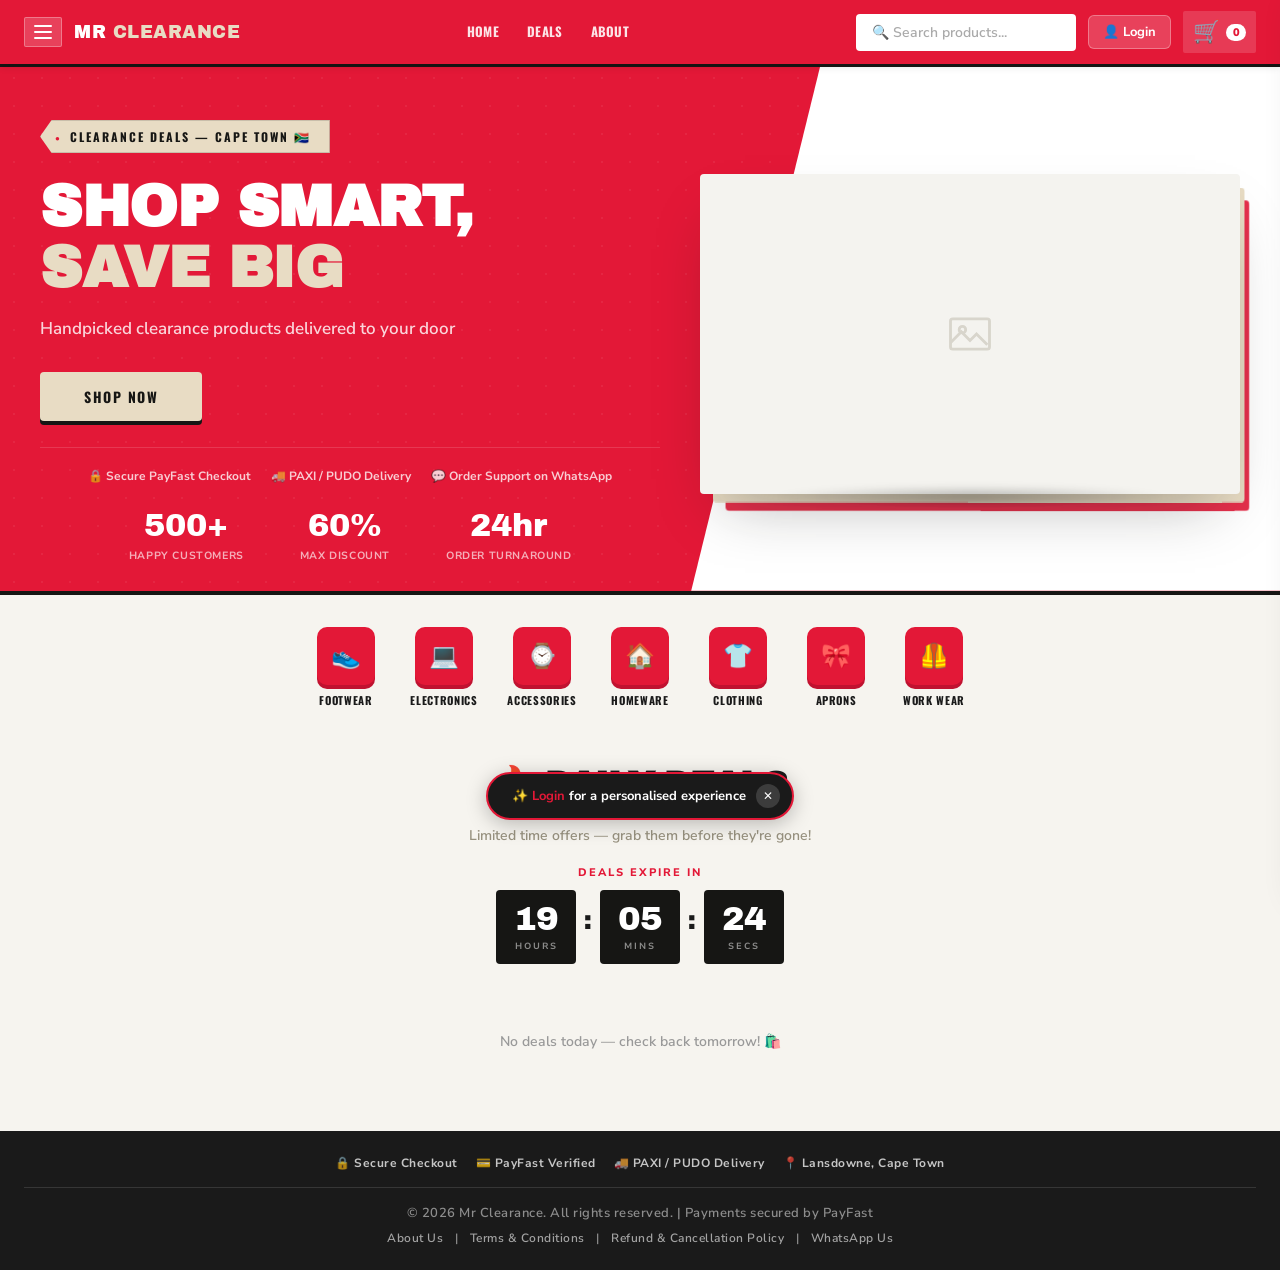
==== commit 7dd0aa4f: "Add admin controls: custom hero photo, shelf order/visibility/limit - Hero tab: upload a custom phot" ====
--- a/index.html
+++ b/index.html
@@ -869,6 +869,7 @@
        Hidden entirely while a search is active (search-input) or
        there are no products yet — see renderShelves() near the bottom.
        ══════════════════════════════════════════════════════════════ -->
+  <p id="shelves-tagline" style="display:none;text-align:center;font-family:var(--font-tag);font-size:13px;font-weight:600;letter-spacing:0.5px;color:var(--ink);opacity:0.7;margin:0 auto 18px;padding:0 16px;"></p>
   <section class="shelves-section" id="shelves-section" style="display:none;"></section>
 
   <!-- AD SLOT 2 — between Hero and Products.
@@ -1958,33 +1959,93 @@
       cats = Array.isArray(raw) && raw.length ? raw : DEFAULT_CATEGORIES_SITE;
     } catch(e) { cats = DEFAULT_CATEGORIES_SITE; }
     var products = getProducts();
-    if (!products.length) { section.innerHTML = ''; section.style.display = 'none'; return; }
+    var taglineEl = document.getElementById('shelves-tagline');
+    if (!products.length) {
+      section.innerHTML = ''; section.style.display = 'none';
+      if (taglineEl) taglineEl.style.display = 'none';
+      return;
+    }
+    var settings = window._shelfSettings || {};
 
     var used = {};
     var html = '';
     cats.forEach(function(cat){
+      if (cat.theme && cat.theme.shelfHidden) return;
       var items = products.filter(function(p){ return p.category === cat.key; });
       if (!items.length) return;
       items.forEach(function(p, i){ used[p.id || ('n' + i + p.name)] = true; });
-      html += shelfRowHtml(cat.key, cat.name, items);
+      html += shelfRowHtml(cat.key, cat.name, items, settings.itemLimit);
     });
-    // Products whose category doesn't match any defined category still
-    // need to be reachable — never let a real product silently vanish.
+    // Products whose category doesn't match any defined category (or
+    // whose category's shelf is hidden) still need to be reachable —
+    // never let a real product silently vanish.
     var orphans = products.filter(function(p, i){ return !used[p.id || ('n' + i + p.name)]; });
-    if (orphans.length) html += shelfRowHtml('more', 'More From Mr Clearance', orphans);
+    if (orphans.length) html += shelfRowHtml('more', settings.catchallTitle || 'More From Mr Clearance', orphans, settings.itemLimit);
 
     section.innerHTML = html;
     section.style.display = html ? 'block' : 'none';
+    if (taglineEl) {
+      if (html && settings.tagline) { taglineEl.textContent = settings.tagline; taglineEl.style.display = 'block'; }
+      else { taglineEl.style.display = 'none'; }
+    }
     if (typeof showShelvesView === 'function' && !document.getElementById('search-input').value) showShelvesView();
   }
 
-  function shelfRowHtml(key, name, items){
-    var itemsHtml = items.map(shelfItemHtml).join('');
+  function shelfRowHtml(key, name, items, limit){
+    var shown = items;
+    var remaining = 0;
+    if (limit && items.length > limit) {
+      shown = items.slice(0, limit);
+      remaining = items.length - limit;
+    }
+    var itemsHtml = shown.map(shelfItemHtml).join('');
+    if (remaining > 0) itemsHtml += shelfViewAllHtml(key, remaining);
     return '<div class="shelf-row" id="shelf-' + escHtml(key) + '">' +
       '<div class="shelf-row-label"><h2>' + escHtml(name) + '</h2><span class="rule"></span><span class="count">' + items.length + '</span></div>' +
       '<div class="shelf-items">' + itemsHtml + '</div>' +
       '<div class="shelf-surface"><div class="shelf-glass"></div></div>' +
     '</div>';
+  }
+
+  function shelfViewAllHtml(key, remaining){
+    return '<button class="shelf-item shelf-item-viewall" type="button" onclick="viewFullCategory(\'' + escHtml(key) + '\')">' +
+      '<div class="shelf-item-plate" style="display:flex;align-items:center;justify-content:center;">' +
+        '<span style="font-family:var(--font-tag);font-weight:700;font-size:13px;color:var(--red);text-align:center;padding:0 8px;">View All<br/>+' + remaining + ' more</span>' +
+      '</div>' +
+    '</button>';
+  }
+
+  // Used by the shelf's "View All" tile when a category has more products
+  // than the admin's "Products Per Shelf" limit — reuses the existing flat
+  // grid + category-filter dropdown rather than building a second grid.
+  function viewFullCategory(key){
+    // The "more"/catch-all shelf isn't a real category — it's whatever
+    // products don't match any current category key — so it's filtered
+    // differently from a normal shelf.
+    var knownKeys = null;
+    if (key === 'more') {
+      try {
+        var raw = JSON.parse(localStorage.getItem('mrc_categories') || 'null');
+        var cats = Array.isArray(raw) && raw.length ? raw : DEFAULT_CATEGORIES_SITE;
+        knownKeys = {}; cats.forEach(function(c){ knownKeys[c.key] = true; });
+      } catch(e) { knownKeys = {}; }
+    }
+    var catFilter = document.getElementById('category-filter');
+    if (catFilter && !knownKeys) catFilter.value = key;
+    document.getElementById('search-input').value = '';
+    showSearchView();
+    var cards = document.querySelectorAll('#products-grid .product-card');
+    var visible = 0;
+    cards.forEach(function(card){
+      var cat = card.getAttribute('data-category') || '';
+      var ok = knownKeys ? !knownKeys[cat] : (cat === key);
+      card.style.display = ok ? '' : 'none';
+      if (ok) visible++;
+    });
+    document.getElementById('product-count').textContent = 'Showing ' + visible + ' product' + (visible !== 1 ? 's' : '');
+    document.getElementById('no-results').style.display = visible === 0 ? 'block' : 'none';
+    if (!knownKeys) applyCategoryTheme(key);
+    document.querySelector('.products-section').scrollIntoView({behavior:'smooth', block:'start'});
   }
 
   function shelfItemHtml(p, i){
@@ -2131,7 +2192,10 @@
     }
     if (!source) source = products.length ? products[0] : null;
 
-    var img = source ? (source.image || (source.images && source.images[0]) || '') : '';
+    // A custom photo uploaded via Admin -> Hero always wins over the
+    // product photo — it's for lifestyle shots/banner graphics that
+    // aren't tied to any single product.
+    var img = window._heroCustomImage || (source ? (source.image || (source.images && source.images[0]) || '') : '');
     if (!img) { showPlaceholder(); }
     else {
       photoBox.innerHTML = '';
@@ -2303,7 +2367,8 @@
       ],
       tickerEnabled: false,
       tickerItems: [],
-      featuredProductId: ''
+      featuredProductId: '',
+      customImage: ''
     };
 
     function escHeroHtml(s){
@@ -2370,6 +2435,7 @@
       // renderHeroVisual() (called from several places) can read it
       // without needing this settings object threaded through.
       window._heroFeaturedProductId = s.featuredProductId || '';
+      window._heroCustomImage = s.customImage || '';
       if (typeof renderHeroVisual === 'function') renderHeroVisual();
     }
 
@@ -2424,6 +2490,23 @@
     }
     if (window.firebaseReady) { initHeroFromFirebase(); }
     else { window.addEventListener('firebase-ready', initHeroFromFirebase); }
+
+    // ── SHELF SETTINGS — Admin -> Categories -> Homepage Shelves
+    // (products-per-shelf limit, catch-all shelf title, tagline). Same
+    // load-then-live-sync pattern as the hero settings above.
+    var SHELF_SETTINGS_DEFAULTS = { itemLimit: null, catchallTitle: 'More From Mr Clearance', tagline: '' };
+    window._shelfSettings = SHELF_SETTINGS_DEFAULTS;
+    function applyShelfSettings(saved) {
+      window._shelfSettings = Object.assign({}, SHELF_SETTINGS_DEFAULTS, saved || {});
+      if (typeof renderShelves === 'function') renderShelves();
+    }
+    function initShelfSettingsFromFirebase() {
+      if (!window.fbGetStoreData) return;
+      window.fbGetStoreData('shelfSettings').then(applyShelfSettings).catch(function(){});
+      if (window.fbListenStoreData) window.fbListenStoreData('shelfSettings', applyShelfSettings);
+    }
+    if (window.firebaseReady) { initShelfSettingsFromFirebase(); }
+    else { window.addEventListener('firebase-ready', initShelfSettingsFromFirebase); }
   })();
   </script>
 
--- a/style.css
+++ b/style.css
@@ -746,6 +746,7 @@
 }
 .shelf-item-plate img{ width:100%; height:100%; object-fit:contain; padding:8px; }
 .shelf-item:hover .shelf-item-plate{ transform:translateY(-4px); box-shadow:var(--shadow-md); }
+.shelf-item-viewall .shelf-item-plate{ background:#fff; border:1.5px dashed var(--red); }
 .shelf-item-name{
   font-size:13.5px; font-weight:700; color:var(--text); line-height:1.3; margin-bottom:4px;
   display:-webkit-box; -webkit-line-clamp:2; -webkit-box-orient:vertical; overflow:hidden;
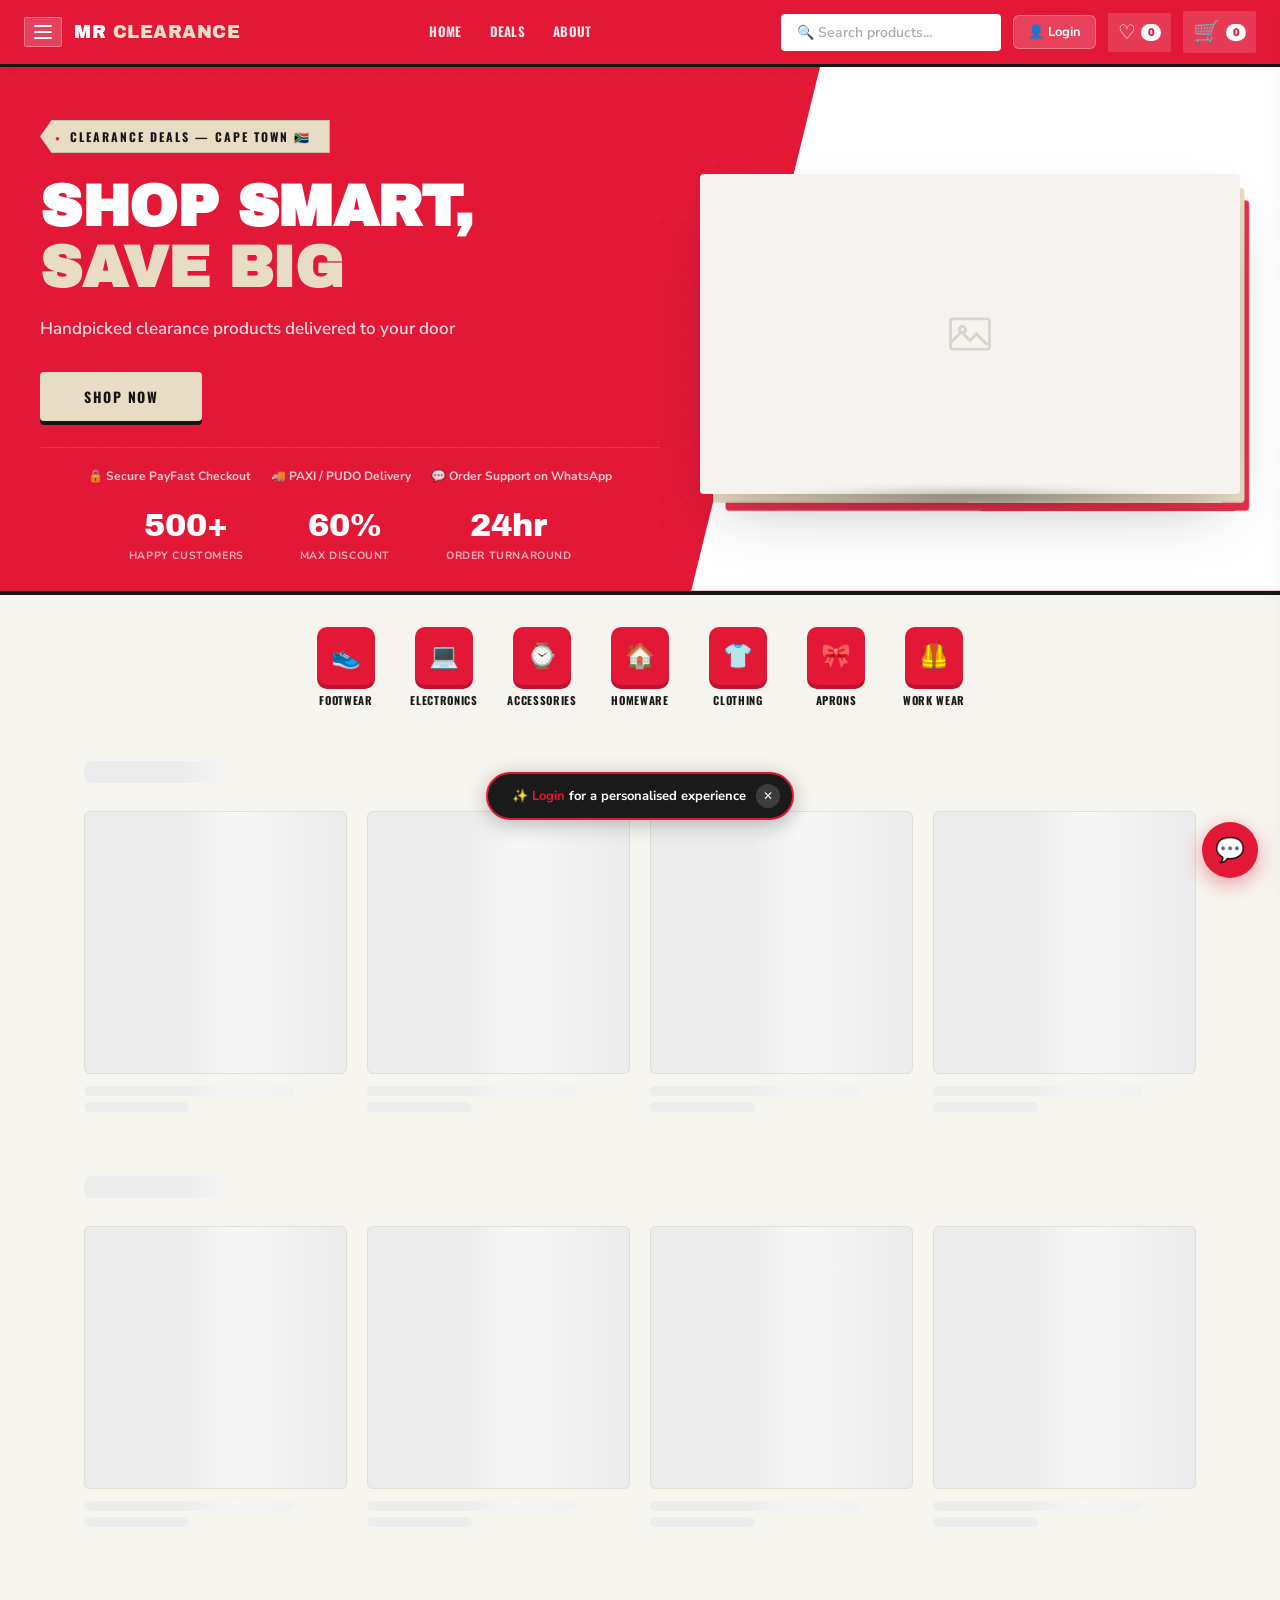
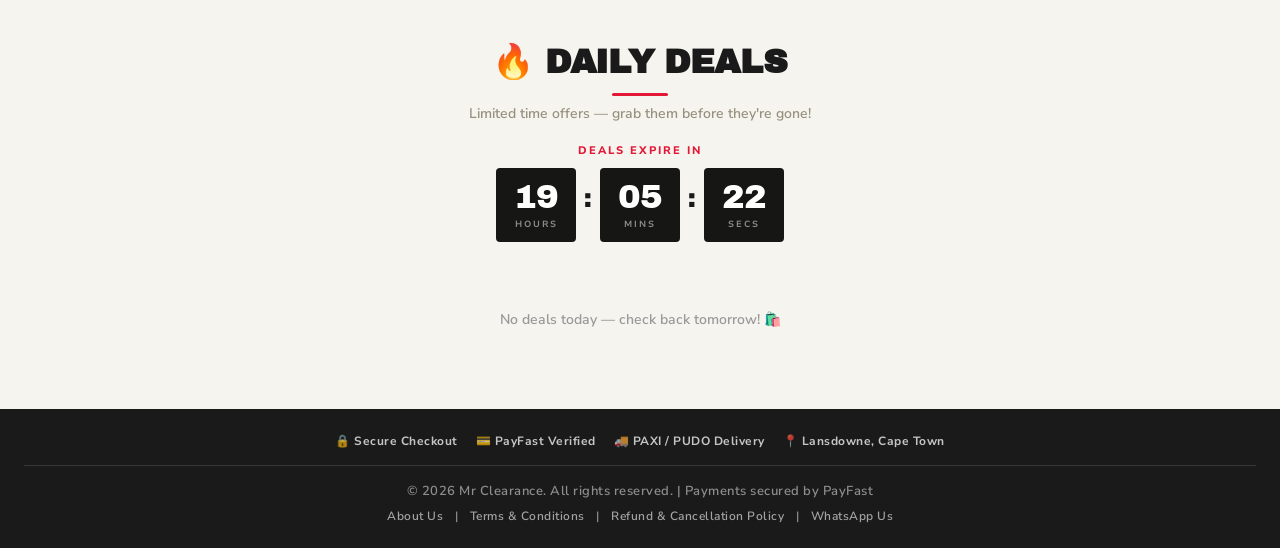
==== commit 30a97807: "Add trend batch: wishlist, stock badges, cart persistence, SEO, PWA, recently viewed, smart filters," ====
--- a/index.html
+++ b/index.html
@@ -25,6 +25,10 @@
   <link rel="icon" type="image/png" sizes="192x192" href="flavicon/android-chrome-192x192.png"/>
   <link rel="apple-touch-icon" sizes="180x180" href="flavicon/apple-touch-icon.png"/>
   <link rel="icon" type="image/svg+xml" href="data:image/svg+xml,%3Csvg xmlns='http://www.w3.org/2000/svg' viewBox='0 0 100 100'%3E%3Crect width='100' height='100' rx='20' fill='%23e31837'/%3E%3Ctext x='50' y='68' font-family='Arial, sans-serif' font-weight='900' font-size='50' fill='white' text-anchor='middle'%3EMC%3C/text%3E%3C/svg%3E"/>
+
+  <!-- PWA: lets a phone "Add to Home Screen" and open the store like an app -->
+  <link rel="manifest" href="manifest.json"/>
+  <meta name="theme-color" content="#e31837"/>
 
   <link rel="stylesheet" href="style.css"/>
   <script src="https://cdn.jsdelivr.net/npm/@emailjs/browser@4/dist/email.min.js"></script>
@@ -683,18 +687,21 @@
       </div>
       <div class="pdp-body">
         <span class="pdp-badge" id="pdp-badge" style="display:none"></span>
+        <button class="pdp-wishlist-btn" id="pdp-wishlist-btn" type="button" onclick="toggleWishlist(pdpCurrentProduct && (pdpCurrentProduct.id||''), this)" aria-label="Save to wishlist">♡</button>
         <h2 class="pdp-name" id="pdp-name"></h2>
         <div class="pdp-rating-row" id="pdp-rating-row" onclick="scrollToPdpReviews()" style="display:none;">
           <span class="stars-mini" id="pdp-rating-row-stars"></span>
           <span id="pdp-rating-row-text"></span>
         </div>
         <div class="pdp-price" id="pdp-price"></div>
+        <div class="low-stock-badge" id="pdp-stock-badge" style="display:none;"></div>
         <div class="pdp-trust-strip">
           <span>🚚 Fast PAXI / PUDO Delivery</span>
           <span>🔒 Secure PayFast Checkout</span>
           <span>↩️ Easy Returns</span>
         </div>
         <p class="pdp-desc" id="pdp-desc"></p>
+        <a id="pdp-whatsapp-btn" class="pdp-whatsapp-btn" target="_blank" rel="noopener">💬 Ask About This Product on WhatsApp</a>
 
         <div id="pdp-sizes-section" style="display:none;margin-top:16px;">
           <span class="pdp-section-label">Select Size: <strong id="pdp-selected-size-label" style="color:#e31837;"></strong></span>
@@ -708,6 +715,17 @@
         <div id="pdp-specs-section" class="pdp-card-section" style="display:none;margin-top:16px;">
           <span class="pdp-section-label">Product Details</span>
           <table class="pdp-specs-table" id="pdp-specs-table"></table>
+        </div>
+
+        <div id="pdp-bundle-section" style="display:none;margin-top:16px;">
+          <span class="pdp-section-label">Frequently Bought Together</span>
+          <div class="pdp-bundle-items" id="pdp-bundle-items"></div>
+          <button class="pdp-bundle-add-btn" id="pdp-bundle-add-btn" onclick="pdpAddBundleToCart()">🛒 Add Bundle to Cart</button>
+        </div>
+
+        <div id="pdp-related-section" style="display:none;margin-top:20px;">
+          <span class="pdp-section-label">You Might Also Like</span>
+          <div class="pdp-related-items" id="pdp-related-items"></div>
         </div>
 
         <div class="pdp-divider"></div>
@@ -737,7 +755,7 @@
           <span class="pdp-qty-val" id="pdp-qty">1</span>
           <button onclick="pdpChangeQty(1)">+</button>
         </div>
-        <button class="pdp-add-btn" onclick="pdpAddToCart()">🛒 Add to Cart</button>
+        <button class="pdp-add-btn" id="pdp-add-btn" onclick="pdpAddToCart()">🛒 Add to Cart</button>
       </div>
     </div>
   </div>
@@ -755,6 +773,24 @@
 
   <!-- CATEGORY BANNER -->
   <div id="category-banner"></div>
+
+  <!-- SMART ASSISTANT — free, rule-based product finder. Runs entirely
+       in the browser against the real product catalog: no API key, no
+       backend, no per-message cost, nothing to abuse. See
+       parseAssistantQuery() near the bottom of this file. -->
+  <button id="smart-assistant-btn" onclick="toggleSmartAssistant()" aria-label="Open shopping assistant">💬</button>
+  <div id="smart-assistant-panel">
+    <div class="sa-header">
+      <span>🛍️ Shopping Assistant</span>
+      <button onclick="toggleSmartAssistant()" aria-label="Close">✕</button>
+    </div>
+    <div class="sa-messages" id="sa-messages"></div>
+    <div class="sa-suggestions" id="sa-suggestions"></div>
+    <form class="sa-input-row" onsubmit="event.preventDefault();sendAssistantQuery();">
+      <input type="text" id="sa-input" placeholder="e.g. gift under R300"/>
+      <button type="submit">➤</button>
+    </form>
+  </div>
 
   <!-- NAVBAR -->
   <nav class="navbar">
@@ -772,6 +808,7 @@
     <div class="nav-right">
       <input type="text" id="search-input" class="nav-search" placeholder="🔍 Search products..." oninput="filterProducts()"/>
       <button class="nav-user-btn" id="nav-user-btn" onclick="openAuthModal()" style="background:rgba(255,255,255,0.18);border:1px solid rgba(255,255,255,0.3);color:#fff;padding:7px 14px;border-radius:6px;font-family:'Nunito Sans',sans-serif;font-size:13px;font-weight:700;cursor:pointer;white-space:nowrap;">👤 Login</button>
+      <div class="wishlist-icon" onclick="viewWishlist()" title="Your Wishlist">♡ <span class="wishlist-count" id="wishlist-count">0</span></div>
       <div class="cart-icon" onclick="toggleCart()">🛒 <span class="cart-count" id="cart-count">0</span></div>
     </div>
   </nav>
@@ -886,6 +923,15 @@
       <h2 class="section-title">Featured Products</h2>
       <p class="product-count" id="product-count">Loading products...</p>
     </div>
+    <div class="filter-bar" id="filter-bar">
+      <select id="filter-category" onchange="document.getElementById('category-filter').value=this.value;filterProducts();">
+        <option value="all">🛍️ All Categories</option>
+      </select>
+      <input type="number" id="filter-price-min" placeholder="Min R" min="0" oninput="filterProducts()"/>
+      <input type="number" id="filter-price-max" placeholder="Max R" min="0" oninput="filterProducts()"/>
+      <label class="filter-instock-label"><input type="checkbox" id="filter-instock" onchange="filterProducts()"/> In stock only</label>
+      <button type="button" class="filter-clear-btn" onclick="clearFilters()">✕ Clear</button>
+    </div>
     <div class="products-grid" id="products-grid"></div>
     <p class="no-results" id="no-results" style="display:none;">😕 No products found. Try a different search.</p>
   </section>
@@ -1159,6 +1205,186 @@
     return String(s).replace(/&/g,'&amp;').replace(/</g,'&lt;').replace(/>/g,'&gt;').replace(/"/g,'&quot;');
   }
 
+  // Stock is optional per product (older/legacy products may never have
+  // had a number set) — only treat it as meaningful when it's an actual
+  // number, never when it's missing/undefined, so a product nobody has
+  // ever tracked stock for is never wrongly shown as sold out.
+  var LOW_STOCK_THRESHOLD = 5;
+  function stockInfo(p) {
+    var n = (typeof p.stock === 'number') ? p.stock : null;
+    return { tracked: n !== null, soldOut: n === 0, low: n !== null && n > 0 && n <= LOW_STOCK_THRESHOLD, count: n };
+  }
+
+  // ── SKELETON LOADING PLACEHOLDERS ───────────────────────────────
+  function skeletonCardsHtml(n) {
+    var card = '<div class="product-card skeleton-card"><div class="card-img-wrap skeleton-shimmer"></div><div class="card-body">' +
+      '<div class="skeleton-line" style="width:80%;height:16px;"></div><div class="skeleton-line" style="width:100%;height:12px;"></div>' +
+      '<div class="skeleton-line" style="width:40%;height:20px;"></div></div></div>';
+    var out = '';
+    for (var i = 0; i < n; i++) out += card;
+    return out;
+  }
+  function renderShelvesSkeleton() {
+    var section = document.getElementById('shelves-section');
+    if (!section || section.innerHTML) return; // never clobber real content that already loaded
+    var tile = '<div class="shelf-item"><div class="shelf-item-plate skeleton-shimmer"></div>' +
+      '<div class="skeleton-line" style="width:80%;"></div><div class="skeleton-line" style="width:40%;"></div></div>';
+    var row = '<div class="shelf-row"><div class="shelf-row-label"><div class="skeleton-line" style="width:140px;height:22px;"></div></div>' +
+      '<div class="shelf-items">' + tile.repeat(4) + '</div></div>';
+    section.innerHTML = row + row;
+    section.style.display = 'block';
+  }
+  renderShelvesSkeleton();
+
+  // ── WISHLIST — client-side only (localStorage), a heart on any
+  // product tile/PDP toggles membership. No account required. ──────
+  function getWishlist() {
+    try { var raw = JSON.parse(localStorage.getItem('mrc_wishlist') || '[]'); return Array.isArray(raw) ? raw : []; } catch(e) { return []; }
+  }
+  function isWishlisted(pid) { return getWishlist().indexOf(String(pid)) !== -1; }
+  function wishlistBtnHtml(pid) {
+    var active = isWishlisted(pid);
+    return '<span class="wishlist-btn' + (active?' active':'') + '" onclick="event.stopPropagation();toggleWishlist(\'' + escHtml(String(pid)) + '\', this)" role="button" tabindex="0" aria-label="Save to wishlist">' + (active?'♥':'♡') + '</span>';
+  }
+  function toggleWishlist(pid, el) {
+    if (pid === '' || pid == null) return;
+    pid = String(pid);
+    var list = getWishlist();
+    var idx = list.indexOf(pid);
+    var nowActive;
+    if (idx === -1) { list.push(pid); nowActive = true; } else { list.splice(idx, 1); nowActive = false; }
+    localStorage.setItem('mrc_wishlist', JSON.stringify(list));
+    showToast(nowActive ? '❤️ Saved to your wishlist' : '💔 Removed from wishlist');
+    if (el) { el.textContent = nowActive ? '♥' : '♡'; el.classList.toggle('active', nowActive); }
+    var pdpBtn = document.getElementById('pdp-wishlist-btn');
+    if (pdpBtn && pdpCurrentProduct && String(pdpCurrentProduct.id) === pid) {
+      pdpBtn.textContent = nowActive ? '♥' : '♡'; pdpBtn.classList.toggle('active', nowActive);
+    }
+    updateWishlistCount();
+  }
+  function updateWishlistCount() {
+    var el = document.getElementById('wishlist-count');
+    if (el) el.textContent = getWishlist().length;
+  }
+  var NO_RESULTS_DEFAULT_TEXT = '😕 No products found. Try a different search.';
+  function viewWishlist() {
+    var ids = getWishlist();
+    document.getElementById('search-input').value = '';
+    var catSel = document.getElementById('filter-category');
+    if (catSel) catSel.value = 'all';
+    document.getElementById('category-filter').value = 'all';
+    document.getElementById('filter-price-min').value = '';
+    document.getElementById('filter-price-max').value = '';
+    document.getElementById('filter-instock').checked = false;
+    showSearchView();
+    var cards = document.querySelectorAll('#products-grid .product-card');
+    var visible = 0;
+    cards.forEach(function(card){
+      var ok = ids.indexOf(String(card.getAttribute('data-id'))) !== -1;
+      card.style.display = ok ? '' : 'none';
+      if (ok) visible++;
+    });
+    document.getElementById('product-count').textContent = visible ? ('Showing ' + visible + ' saved item' + (visible !== 1 ? 's' : '')) : 'Your wishlist';
+    var noResults = document.getElementById('no-results');
+    noResults.textContent = visible === 0 ? '🤍 No saved items yet — tap the heart on any product to save it here.' : NO_RESULTS_DEFAULT_TEXT;
+    noResults.style.display = visible === 0 ? 'block' : 'none';
+    document.querySelector('.products-section').scrollIntoView({behavior:'smooth', block:'start'});
+  }
+
+  // ── RECENTLY VIEWED — tracked in openPdp(), most-recent-first ───
+  function getRecentlyViewed() {
+    try { var raw = JSON.parse(localStorage.getItem('mrc_recently_viewed') || '[]'); return Array.isArray(raw) ? raw : []; } catch(e) { return []; }
+  }
+  function trackRecentlyViewed(pid) {
+    pid = String(pid);
+    var list = getRecentlyViewed().filter(function(id){ return id !== pid; });
+    list.unshift(pid);
+    if (list.length > 12) list = list.slice(0, 12);
+    localStorage.setItem('mrc_recently_viewed', JSON.stringify(list));
+  }
+
+  // ── "YOU MIGHT ALSO LIKE" — same category first, falls back to any
+  // other product; simple, no tracking/personalization beyond that ──
+  function renderPdpRelated(p, products) {
+    var section = document.getElementById('pdp-related-section');
+    var wrap = document.getElementById('pdp-related-items');
+    if (!section || !wrap) return;
+    var pool = products.filter(function(x){ return String(x.id) !== String(p.id) && x.category === p.category; });
+    if (pool.length < 2) pool = products.filter(function(x){ return String(x.id) !== String(p.id); });
+    if (!pool.length) { section.style.display = 'none'; wrap.innerHTML = ''; return; }
+    var picks = pool.slice(0, 10).sort(function(){ return Math.random() - 0.5; }).slice(0, 4);
+    wrap.innerHTML = picks.map(function(x, i){ return shelfItemHtml(x, i); }).join('');
+    section.style.display = 'block';
+  }
+
+  // ── BUNDLES — admin picks other products to suggest alongside this
+  // one (Admin -> Manage Products -> "Bundle With"); purely optional ──
+  function renderPdpBundle(p, products) {
+    var section = document.getElementById('pdp-bundle-section');
+    var wrap = document.getElementById('pdp-bundle-items');
+    if (!section || !wrap) return;
+    var ids = Array.isArray(p.bundleWith) ? p.bundleWith : [];
+    var items = ids.map(function(id){ return products.find(function(x){ return String(x.id) === String(id); }); }).filter(Boolean);
+    if (!items.length) { section.style.display = 'none'; wrap.innerHTML = ''; return; }
+    wrap.innerHTML = items.map(function(x){
+      var img = getImages(x)[0];
+      return '<label class="pdp-bundle-item">' +
+        '<input type="checkbox" class="pdp-bundle-check" data-name="' + escHtml(x.name) + '" data-price="' + (x.price||0) + '" data-image="' + escHtml(img) + '" checked/>' +
+        '<img src="' + escHtml(img) + '" alt="' + escHtml(x.name) + '" loading="lazy"/>' +
+        '<span class="pdp-bundle-item-name">' + escHtml(x.name) + '</span>' +
+        '<span class="pdp-bundle-item-price">+R ' + (x.price||0).toLocaleString() + '</span>' +
+      '</label>';
+    }).join('');
+    section.style.display = 'block';
+  }
+  function pdpAddBundleToCart() {
+    if (!pdpCurrentProduct) return;
+    pdpAddToCart();
+    var checks = document.querySelectorAll('#pdp-bundle-items .pdp-bundle-check:checked');
+    checks.forEach(function(c){
+      var name = c.getAttribute('data-name');
+      var price = parseInt(c.getAttribute('data-price'), 10) || 0;
+      var image = c.getAttribute('data-image') || '';
+      var existing = cart.find(function(i){ return i.name === name; });
+      if (existing) existing.qty += 1; else cart.push({ name:name, price:price, qty:1, image:image });
+    });
+    updateCartUI();
+    showToast('✅ Bundle added to cart!');
+  }
+
+  // ── SEO — Product/ItemList structured data (JSON-LD), refreshed on
+  // every render so it always matches what's actually live ──────────
+  function updateProductsJsonLd(products) {
+    try {
+      var tag = document.getElementById('products-jsonld');
+      if (!tag) {
+        tag = document.createElement('script');
+        tag.type = 'application/ld+json';
+        tag.id = 'products-jsonld';
+        document.head.appendChild(tag);
+      }
+      var items = products.slice(0, 50).map(function(p, i){
+        var stock = stockInfo(p);
+        return {
+          '@type': 'ListItem', position: i + 1,
+          item: {
+            '@type': 'Product',
+            name: p.name,
+            image: getImages(p)[0],
+            description: p.desc || undefined,
+            offers: {
+              '@type': 'Offer',
+              price: p.price || 0,
+              priceCurrency: 'ZAR',
+              availability: stock.soldOut ? 'https://schema.org/OutOfStock' : 'https://schema.org/InStock'
+            }
+          }
+        };
+      });
+      tag.textContent = JSON.stringify({ '@context': 'https://schema.org', '@type': 'ItemList', itemListElement: items });
+    } catch(e) { console.error('JSON-LD update failed:', e); }
+  }
+
   // ── RENDER PRODUCTS ───────────────────────────────────────────
   function renderProducts() {
     var products = getProducts();
@@ -1166,8 +1392,7 @@
     if (!grid) return;
     if (products.length === 0) {
       var stillLoading = !window.mrcProductsLoaded && !localStorage.getItem('mrc_products');
-      grid.innerHTML = stillLoading
-        ? '<div style="grid-column:1/-1;text-align:center;padding:48px 16px;color:#999;font-size:14px;font-weight:600;">🛍️ Loading products…</div>'
+      grid.innerHTML = stillLoading ? skeletonCardsHtml(6)
         : '<div style="grid-column:1/-1;text-align:center;padding:48px 16px;color:#999;font-size:14px;font-weight:600;">No products yet — check back soon!</div>';
       document.getElementById('product-count').textContent = stillLoading ? 'Loading…' : 'No products yet';
       return;
@@ -1179,7 +1404,8 @@
       var delay = (i * 0.08).toFixed(2);
       var cid = 'card-' + (p.id || i);
       var hasSizes = p.sizes && p.sizes.length > 0;
-      html += '<div class="product-card" id="' + cid + '" data-name="' + escHtml(p.name) + '" data-price="' + p.price + '" data-category="' + (p.category||'') + '" data-id="' + (p.id||i) + '" data-img-idx="0" data-imgs=\'' + JSON.stringify(imgs).replace(/'/g,"&#39;") + '\' style="animation-delay:' + delay + 's">';
+      var stock = stockInfo(p);
+      html += '<div class="product-card' + (stock.soldOut?' sold-out':'') + '" id="' + cid + '" data-name="' + escHtml(p.name) + '" data-price="' + p.price + '" data-category="' + (p.category||'') + '" data-id="' + (p.id||i) + '" data-img-idx="0" data-imgs=\'' + JSON.stringify(imgs).replace(/'/g,"&#39;") + '\' style="animation-delay:' + delay + 's">';
       html += '<div class="card-img-wrap" onclick="openPdp(\'' + (p.id||i) + '\')">';
       html += '<img src="' + escHtml(imgs[0]) + '" alt="' + escHtml(p.name) + '" class="card-img" id="img-' + cid + '" loading="lazy" onerror="this.src=\'data:image/svg+xml,%3Csvg%20xmlns%3D%22http%3A//www.w3.org/2000/svg%22%20width%3D%22400%22%20height%3D%22300%22%20viewBox%3D%220%200%20400%20300%22%3E%3Crect%20width%3D%22400%22%20height%3D%22300%22%20fill%3D%22%23f5f5f5%22/%3E%3Ctext%20x%3D%2250%25%22%20y%3D%2250%25%22%20font-family%3D%22Arial%2Csans-serif%22%20font-size%3D%2218%22%20fill%3D%22%23e31837%22%20text-anchor%3D%22middle%22%20dominant-baseline%3D%22middle%22%3ENo%20Image%3C/text%3E%3C/svg%3E\'"/>';
       if (imgs.length > 1) {
@@ -1192,21 +1418,27 @@
       }
       if (p.badge) html += '<span class="badge-sale">' + escHtml(p.badge) + '</span>';
       if (hasSizes) html += '<span style="position:absolute;top:10px;right:10px;background:var(--ink);color:#fff;font-family:var(--font-tag);font-size:9px;font-weight:700;letter-spacing:0.5px;padding:3px 8px;pointer-events:none;text-transform:uppercase;">Sizes</span>';
+      html += wishlistBtnHtml(p.id||i);
+      if (stock.soldOut) html += '<div class="sold-out-ribbon">Sold Out</div>';
       html += '</div>';
       html += '<div class="card-body">';
       html += '<h3>' + escHtml(p.name) + '</h3>';
       html += '<p>' + escHtml(p.desc||'') + '</p>';
       html += '<span class="price">R ' + (p.price||0).toLocaleString() + '</span>';
+      if (stock.low) html += '<div class="low-stock-badge">🔥 Only ' + stock.count + ' left!</div>';
       if (p.reviewCount) {
         html += '<div class="card-rating"><span class="stars-mini">' + starsString(p.avgRating||0) + '</span> (' + p.reviewCount + ')</div>';
       }
       html += '<div class="qty-row"><div class="qty-control">';
       html += '<button onclick="changeCardQty(this,-1)">−</button><span class="qty-val">1</span><button onclick="changeCardQty(this,1)">+</button>';
       html += '</div>';
-      html += '<button class="add-btn" onclick="event.stopPropagation();openPdp(\'' + (p.id||i) + '\')">' + (hasSizes ? 'Choose Size' : 'Add to Cart') + '</button>';
+      html += stock.soldOut
+        ? '<button class="add-btn" disabled style="opacity:0.5;cursor:not-allowed;">Sold Out</button>'
+        : '<button class="add-btn" onclick="event.stopPropagation();openPdp(\'' + (p.id||i) + '\')">' + (hasSizes ? 'Choose Size' : 'Add to Cart') + '</button>';
       html += '</div></div></div>';
     }
     grid.innerHTML = html;
+    updateProductsJsonLd(products);
     document.getElementById('product-count').textContent = 'Showing ' + products.length + ' product' + (products.length !== 1 ? 's' : '');
     renderShelves();
   }
@@ -1259,6 +1491,30 @@
     document.getElementById('pdp-qty').textContent   = '1';
     var badgeEl = document.getElementById('pdp-badge');
     if (p.badge) { badgeEl.textContent = p.badge; badgeEl.style.display = 'inline-block'; } else { badgeEl.style.display = 'none'; }
+
+    // Stock badge + sold-out handling
+    var stock = stockInfo(p);
+    var stockBadgeEl = document.getElementById('pdp-stock-badge');
+    if (stock.low) { stockBadgeEl.textContent = '🔥 Only ' + stock.count + ' left!'; stockBadgeEl.style.display = 'block'; }
+    else { stockBadgeEl.style.display = 'none'; }
+    var addBtn = document.getElementById('pdp-add-btn');
+    if (stock.soldOut) { addBtn.disabled = true; addBtn.textContent = 'Sold Out'; addBtn.style.opacity = '0.5'; addBtn.style.cursor = 'not-allowed'; }
+    else { addBtn.disabled = false; addBtn.textContent = '🛒 Add to Cart'; addBtn.style.opacity = ''; addBtn.style.cursor = ''; }
+
+    // Wishlist heart state
+    var wishBtn = document.getElementById('pdp-wishlist-btn');
+    if (wishBtn) { wishBtn.textContent = isWishlisted(p.id||pid) ? '♥' : '♡'; wishBtn.classList.toggle('active', isWishlisted(p.id||pid)); }
+
+    // WhatsApp enquiry link, prefilled with this specific product
+    var waBtn = document.getElementById('pdp-whatsapp-btn');
+    if (waBtn) {
+      var waMsg = 'Hi! I have a question about this product: ' + p.name + ' (R' + (p.price||0).toLocaleString() + ') on Mr Clearance.';
+      waBtn.href = 'https://wa.me/' + OWNER_WHATSAPP + '?text=' + encodeURIComponent(waMsg);
+    }
+
+    // Track for "Recently Viewed" — most-recent-first, capped, deduped
+    trackRecentlyViewed(p.id||pid);
+
     // Image strip
     var strip = document.getElementById('pdp-img-strip');
     if (imgs.length > 1) {
@@ -1293,6 +1549,9 @@
       document.getElementById('pdp-specs-table').innerHTML = p.specs.map(function(s){ return '<tr><td>' + escHtml(s.key) + '</td><td>' + escHtml(s.value) + '</td></tr>'; }).join('');
     } else { specsSection.style.display = 'none'; }
 
+    renderPdpBundle(p, products);
+    renderPdpRelated(p, products);
+
     // Reviews
     pdpSelectedRating = 0;
     highlightPdpStars(0);
@@ -1463,8 +1722,9 @@
     if (p.sizes && p.sizes.length > 0 && !pdpSelectedSize) { showToast('👆 Please select a size first!'); return; }
     var qty  = parseInt(document.getElementById('pdp-qty').textContent);
     var name = p.name + (pdpSelectedSize ? ' (' + pdpSelectedSize + ')' : '');
+    var image = getImages(p)[0] || '';
     var existing = cart.find(function(i){ return i.name === name; });
-    if (existing) existing.qty += qty; else cart.push({ name:name, price:p.price, qty:qty });
+    if (existing) existing.qty += qty; else cart.push({ name:name, price:p.price, qty:qty, image:image });
     updateCartUI();
     showToast('✅ ' + qty + 'x ' + name + ' added!');
     closePdp(); toggleCart();
@@ -1513,7 +1773,7 @@
   // ── LOADER ────────────────────────────────────────────────────
   function hideLoader() { var l = document.getElementById('loader'); if (l) { l.style.opacity='0'; setTimeout(function(){ l.style.display='none'; }, 600); } }
   setTimeout(hideLoader, 2000);
-  window.onload = function(){ renderProducts(); startDealsTimer(); hideLoader(); renderDeals(); renderHeroVisual(); renderAds(); renderCategorySidebar(); renderCategoryRail(); setupPdpStarInput(); };
+  window.onload = function(){ renderProducts(); startDealsTimer(); hideLoader(); renderDeals(); renderHeroVisual(); renderAds(); renderCategorySidebar(); renderCategoryRail(); setupPdpStarInput(); updateWishlistCount(); restoreCartFromStorage(); registerServiceWorker(); };
 
   // ── TOAST ─────────────────────────────────────────────────────
   function showToast(msg) { var t=document.getElementById('toast'); t.textContent=msg; t.classList.add('show'); setTimeout(function(){ t.classList.remove('show'); }, 2800); }
@@ -1527,23 +1787,59 @@
   }
 
   // ── SEARCH & FILTER ───────────────────────────────────────────
+  // Any active filter (category/price/in-stock) counts as "browsing",
+  // even with an empty search box, so the filter bar actually does
+  // something once a shopper touches it instead of only reacting to text.
+  function hasActiveFilters() {
+    var cat = document.getElementById('category-filter');
+    var min = document.getElementById('filter-price-min');
+    var max = document.getElementById('filter-price-max');
+    var inStock = document.getElementById('filter-instock');
+    return (cat && cat.value !== 'all') || (min && min.value) || (max && max.value) || (inStock && inStock.checked);
+  }
+
   function filterProducts() {
     var query = document.getElementById('search-input').value.toLowerCase();
-    if (!query) { showShelvesView(); return; }
+    if (!query && !hasActiveFilters()) { showShelvesView(); return; }
     showSearchView();
     var category = document.getElementById('category-filter').value;
+    var minPrice = parseFloat(document.getElementById('filter-price-min').value);
+    var maxPrice = parseFloat(document.getElementById('filter-price-max').value);
+    var inStockOnly = document.getElementById('filter-instock').checked;
     var cards = document.querySelectorAll('#products-grid .product-card');
+    var products = getProducts();
     var visible = 0;
     cards.forEach(function(card) {
       var name = (card.getAttribute('data-name')||'').toLowerCase();
       var cat  = card.getAttribute('data-category')||'';
-      var ok   = name.indexOf(query) !== -1 && (category === 'all' || cat === category);
+      var price = parseFloat(card.getAttribute('data-price')) || 0;
+      var ok = name.indexOf(query) !== -1 && (category === 'all' || cat === category);
+      if (ok && !isNaN(minPrice)) ok = price >= minPrice;
+      if (ok && !isNaN(maxPrice)) ok = price <= maxPrice;
+      if (ok && inStockOnly) {
+        var id = card.getAttribute('data-id');
+        var prod = products.find(function(p){ return String(p.id) === String(id); });
+        ok = !prod || !stockInfo(prod).soldOut;
+      }
       card.style.display = ok ? '' : 'none';
       if (ok) visible++;
     });
     document.getElementById('product-count').textContent = 'Showing ' + visible + ' product' + (visible !== 1 ? 's' : '');
-    document.getElementById('no-results').style.display = visible === 0 ? 'block' : 'none';
+    var noResults = document.getElementById('no-results');
+    noResults.textContent = NO_RESULTS_DEFAULT_TEXT;
+    noResults.style.display = visible === 0 ? 'block' : 'none';
     applyCategoryTheme(category);
+  }
+
+  function clearFilters() {
+    document.getElementById('search-input').value = '';
+    document.getElementById('category-filter').value = 'all';
+    var catSel = document.getElementById('filter-category');
+    if (catSel) catSel.value = 'all';
+    document.getElementById('filter-price-min').value = '';
+    document.getElementById('filter-price-max').value = '';
+    document.getElementById('filter-instock').checked = false;
+    filterProducts();
   }
 
   // ── CATEGORY THEMING ─────────────────────────────────────────────
@@ -1633,8 +1929,10 @@
     var price = parseInt(card.getAttribute('data-price'));
     var qtyEl = card.querySelector('.qty-val');
     var qty = parseInt(qtyEl.textContent);
+    var image = '';
+    try { image = JSON.parse(card.getAttribute('data-imgs'))[0] || ''; } catch(e) {}
     var existing = cart.find(function(i){ return i.name === name; });
-    if (existing) existing.qty += qty; else cart.push({ name:name, price:price, qty:qty });
+    if (existing) existing.qty += qty; else cart.push({ name:name, price:price, qty:qty, image:image });
     updateCartUI();
     showToast('✅ ' + qty + 'x ' + name + ' added!');
     var orig = button.textContent; button.textContent = 'Added ✓'; button.style.background = '#27ae60'; qtyEl.textContent = '1';
@@ -1654,15 +1952,39 @@
     var discRow = document.getElementById('discount-row');
     if (discountPct > 0 && discount > 0) { discRow.style.display=''; document.getElementById('cart-discount').textContent = '-R ' + discount.toLocaleString(); } else { discRow.style.display='none'; }
     var itemsDiv = document.getElementById('cart-items');
+    saveCartToStorage();
     if (cart.length === 0) { itemsDiv.innerHTML = '<p class="empty-msg">Your cart is empty.</p>'; return; }
     itemsDiv.innerHTML = cart.map(function(item){
       var n = item.name.replace(/'/g,"\\'");
-      return '<div class="cart-item"><span class="item-name">' + item.name + '</span><div class="item-controls"><button onclick="changeQty(\'' + n + '\',-1)">−</button><span>' + item.qty + '</span><button onclick="changeQty(\'' + n + '\',1)">+</button></div><span class="item-price">R ' + (item.price*item.qty).toLocaleString() + '</span><button class="remove-btn" onclick="removeItem(\'' + n + '\')">🗑</button></div>';
+      var imgHtml = item.image ? '<img class="cart-item-img" src="' + escHtml(item.image) + '" alt=""/>' : '<div class="cart-item-img cart-item-img-placeholder">🛍️</div>';
+      return '<div class="cart-item">' + imgHtml + '<span class="item-name">' + item.name + '</span><div class="item-controls"><button onclick="changeQty(\'' + n + '\',-1)">−</button><span>' + item.qty + '</span><button onclick="changeQty(\'' + n + '\',1)">+</button></div><span class="item-price">R ' + (item.price*item.qty).toLocaleString() + '</span><button class="remove-btn" onclick="removeItem(\'' + n + '\')">🗑</button></div>';
     }).join('');
   }
   function changeQty(name, change) { var item = cart.find(function(i){ return i.name===name; }); if(item){ item.qty+=change; if(item.qty<=0){removeItem(name);return;} } updateCartUI(); }
   function removeItem(name) { cart = cart.filter(function(i){ return i.name!==name; }); updateCartUI(); }
+
+  // Cart survives a refresh/closed tab — it's the #1 reason a "sticky"
+  // cart feels sticky. Discount code is intentionally NOT restored, since
+  // promo validity can change between visits; the owner's items/qty are
+  // the useful part to keep.
+  function saveCartToStorage() {
+    try { localStorage.setItem('mrc_cart', JSON.stringify(cart)); } catch(e) {}
+  }
+  function restoreCartFromStorage() {
+    try {
+      var raw = JSON.parse(localStorage.getItem('mrc_cart') || 'null');
+      if (Array.isArray(raw) && raw.length) { cart = raw; updateCartUI(); }
+    } catch(e) {}
+  }
   function toggleCart() { document.getElementById('cart-sidebar').classList.toggle('open'); document.getElementById('cart-overlay').classList.toggle('open'); }
+
+  // ── PWA — lets a phone "Add to Home Screen" and open the store like
+  // an app. Safe no-op if the browser doesn't support it. ──────────
+  function registerServiceWorker() {
+    if ('serviceWorker' in navigator) {
+      navigator.serviceWorker.register('sw.js').catch(function(e){ console.error('Service worker registration failed:', e); });
+    }
+  }
   function applyPromo() {
     var code = document.getElementById('promo-input').value.trim().toUpperCase();
     var msg  = document.getElementById('promo-msg');
@@ -1926,6 +2248,19 @@
       cats.map(function(c){
         return '<li onclick="selectCat(\'' + c.key + '\')">' + (c.icon||'') + ' ' + escHtml(c.name) + '</li>';
       }).join('');
+    populateFilterCategorySelect(cats);
+  }
+
+  // Keeps the visible category dropdown in the search/filter bar in sync
+  // with real category data (same source as the sidebar above).
+  function populateFilterCategorySelect(cats) {
+    var sel = document.getElementById('filter-category');
+    if (!sel) return;
+    var current = sel.value || 'all';
+    sel.innerHTML = '<option value="all">🛍️ All Categories</option>' +
+      cats.map(function(c){ return '<option value="' + c.key + '">' + (c.icon||'') + ' ' + escHtml(c.name) + '</option>'; }).join('');
+    sel.value = current;
+    if (sel.value !== current) sel.value = 'all';
   }
 
   function renderCategoryRail() {
@@ -1969,6 +2304,14 @@
 
     var used = {};
     var html = '';
+
+    // "Recently Viewed" always leads, when there's anything to show —
+    // it isn't counted in `used` since it's a cross-cutting view, not
+    // a real category, so a product still shows in its normal shelf too.
+    var recentIds = getRecentlyViewed();
+    var recentItems = recentIds.map(function(id){ return products.find(function(p){ return String(p.id) === id; }); }).filter(Boolean);
+    if (recentItems.length) html += shelfRowHtml('recent', '👀 Recently Viewed', recentItems, settings.itemLimit);
+
     cats.forEach(function(cat){
       if (cat.theme && cat.theme.shelfHidden) return;
       var items = products.filter(function(p){ return p.category === cat.key; });
@@ -2032,7 +2375,12 @@
     }
     var catFilter = document.getElementById('category-filter');
     if (catFilter && !knownKeys) catFilter.value = key;
+    var filterSel = document.getElementById('filter-category');
+    if (filterSel) filterSel.value = knownKeys ? 'all' : key;
     document.getElementById('search-input').value = '';
+    document.getElementById('filter-price-min').value = '';
+    document.getElementById('filter-price-max').value = '';
+    document.getElementById('filter-instock').checked = false;
     showSearchView();
     var cards = document.querySelectorAll('#products-grid .product-card');
     var visible = 0;
@@ -2043,7 +2391,9 @@
       if (ok) visible++;
     });
     document.getElementById('product-count').textContent = 'Showing ' + visible + ' product' + (visible !== 1 ? 's' : '');
-    document.getElementById('no-results').style.display = visible === 0 ? 'block' : 'none';
+    var noResults = document.getElementById('no-results');
+    noResults.textContent = NO_RESULTS_DEFAULT_TEXT;
+    noResults.style.display = visible === 0 ? 'block' : 'none';
     if (!knownKeys) applyCategoryTheme(key);
     document.querySelector('.products-section').scrollIntoView({behavior:'smooth', block:'start'});
   }
@@ -2051,11 +2401,16 @@
   function shelfItemHtml(p, i){
     var pid = p.id || i;
     var img = getImages(p)[0];
-    return '<button class="shelf-item" type="button" onclick="openShelfProduct(\'' + pid + '\', this)">' +
-      '<div class="shelf-item-plate"><img src="' + escHtml(img) + '" alt="' + escHtml(p.name) + '" loading="lazy" ' +
-      'onerror="this.src=\'data:image/svg+xml,%3Csvg%20xmlns%3D%22http%3A//www.w3.org/2000/svg%22%20width%3D%22400%22%20height%3D%22300%22%20viewBox%3D%220%200%20400%20300%22%3E%3Crect%20width%3D%22400%22%20height%3D%22300%22%20fill%3D%22%23f5f5f5%22/%3E%3Ctext%20x%3D%2250%25%22%20y%3D%2250%25%22%20font-family%3D%22Arial%2Csans-serif%22%20font-size%3D%2218%22%20fill%3D%22%23e31837%22%20text-anchor%3D%22middle%22%20dominant-baseline%3D%22middle%22%3ENo%20Image%3C/text%3E%3C/svg%3E\'"/></div>' +
+    var stock = stockInfo(p);
+    return '<button class="shelf-item' + (stock.soldOut?' sold-out':'') + '" type="button" onclick="openShelfProduct(\'' + pid + '\', this)">' +
+      '<div class="shelf-item-plate">' + wishlistBtnHtml(pid) +
+      '<img src="' + escHtml(img) + '" alt="' + escHtml(p.name) + '" loading="lazy" ' +
+      'onerror="this.src=\'data:image/svg+xml,%3Csvg%20xmlns%3D%22http%3A//www.w3.org/2000/svg%22%20width%3D%22400%22%20height%3D%22300%22%20viewBox%3D%220%200%20400%20300%22%3E%3Crect%20width%3D%22400%22%20height%3D%22300%22%20fill%3D%22%23f5f5f5%22/%3E%3Ctext%20x%3D%2250%25%22%20y%3D%2250%25%22%20font-family%3D%22Arial%2Csans-serif%22%20font-size%3D%2218%22%20fill%3D%22%23e31837%22%20text-anchor%3D%22middle%22%20dominant-baseline%3D%22middle%22%3ENo%20Image%3C/text%3E%3C/svg%3E\'"/>' +
+      (stock.soldOut ? '<div class="sold-out-ribbon">Sold Out</div>' : '') +
+      '</div>' +
       '<div class="shelf-item-name">' + escHtml(p.name) + '</div>' +
       '<div class="shelf-item-price">R ' + (p.price||0).toLocaleString() + '</div>' +
+      (stock.low ? '<div class="low-stock-badge">🔥 Only ' + stock.count + ' left!</div>' : '') +
     '</button>';
   }
 
@@ -2282,6 +2637,120 @@
       document.getElementById('timer-seconds').textContent=String(Math.floor((r%60000)/1000)).padStart(2,'0');
     }
     update(); setInterval(update,1000);
+  }
+
+  // ── SMART ASSISTANT — free, rule-based "shopping assistant" chat.
+  // Everything runs client-side against the real product catalog: no
+  // API key, no backend, no per-message cost, and nothing an outsider
+  // could abuse to run up a bill. It understands a budget ("under
+  // R300", "R100 to R250"), a category name/keyword, and falls back to
+  // matching words against product names/descriptions. It is NOT a
+  // general-purpose AI — it can't hold a conversation about anything
+  // beyond finding a product in the catalog.
+  var saOpened = false;
+  var saStopwords = ['a','an','the','for','me','my','to','of','under','below','less','than','with','and','or','some','any','please','show','find','looking','need','want','gift','cheap','budget','around','about','between'];
+
+  function toggleSmartAssistant() {
+    var panel = document.getElementById('smart-assistant-panel');
+    panel.classList.toggle('open');
+    if (panel.classList.contains('open') && !saOpened) {
+      saOpened = true;
+      appendAssistantMessage('bot', 'Hi! 👋 I\'m the Mr Clearance shopping assistant. I can search our real stock for you — try something like <em>"gift under R300"</em> or <em>"cheap kitchen stuff"</em>.');
+      renderAssistantSuggestions();
+    }
+    if (panel.classList.contains('open')) document.getElementById('sa-input').focus();
+  }
+
+  function renderAssistantSuggestions() {
+    var wrap = document.getElementById('sa-suggestions');
+    var examples = ['Gift under R300', 'Cheap footwear', 'Best sellers'];
+    wrap.innerHTML = examples.map(function(ex){
+      return '<button type="button" onclick="document.getElementById(\'sa-input\').value=\'' + ex.replace(/'/g,"\\'") + '\';sendAssistantQuery();">' + escHtml(ex) + '</button>';
+    }).join('');
+  }
+
+  function appendAssistantMessage(who, html) {
+    var box = document.getElementById('sa-messages');
+    var div = document.createElement('div');
+    div.className = 'sa-msg sa-msg-' + who;
+    div.innerHTML = html;
+    box.appendChild(div);
+    box.scrollTop = box.scrollHeight;
+  }
+
+  // Pulls a price ceiling/range out of free text. Handles "under/below/
+  // less than R300", "R100 to R300" / "R100-R300", and a bare "300"
+  // when nothing else in the query looks like a price hint.
+  function parsePriceRange(text) {
+    var range = { min: null, max: null };
+    var between = text.match(/r?\s*(\d+)\s*(?:to|-|and)\s*r?\s*(\d+)/i);
+    if (between) { range.min = parseFloat(between[1]); range.max = parseFloat(between[2]); return range; }
+    var under = text.match(/(?:under|below|less than|max|cheaper than|up to)\s*r?\s*(\d+)/i);
+    if (under) { range.max = parseFloat(under[1]); return range; }
+    var over = text.match(/(?:over|above|more than|min)\s*r?\s*(\d+)/i);
+    if (over) { range.min = parseFloat(over[1]); return range; }
+    var bare = text.match(/r\s*(\d+)/i);
+    if (bare) { range.max = parseFloat(bare[1]); return range; }
+    return range;
+  }
+
+  function matchCategoryFromText(text) {
+    var cats = [];
+    try {
+      var raw = JSON.parse(localStorage.getItem('mrc_categories') || 'null');
+      cats = Array.isArray(raw) && raw.length ? raw : DEFAULT_CATEGORIES_SITE;
+    } catch(e) { cats = DEFAULT_CATEGORIES_SITE; }
+    var lower = text.toLowerCase();
+    var found = cats.find(function(c){ return lower.indexOf(c.name.toLowerCase()) !== -1 || lower.indexOf(c.key.toLowerCase()) !== -1; });
+    return found ? found.key : null;
+  }
+
+  function sendAssistantQuery() {
+    var input = document.getElementById('sa-input');
+    var text = input.value.trim();
+    if (!text) return;
+    appendAssistantMessage('user', escHtml(text));
+    input.value = '';
+
+    var range = parsePriceRange(text);
+    var catKey = matchCategoryFromText(text);
+    var wantsBestSellers = /best.?sell|popular|top rated|trending/i.test(text);
+
+    var products = getProducts().slice();
+    var results = products.filter(function(p){
+      if (stockInfo(p).soldOut) return false;
+      if (catKey && p.category !== catKey) return false;
+      if (range.min != null && (p.price||0) < range.min) return false;
+      if (range.max != null && (p.price||0) > range.max) return false;
+      return true;
+    });
+
+    // No category/price hint found at all — fall back to matching
+    // leftover keywords against product name/description.
+    if (!catKey && range.min == null && range.max == null && !wantsBestSellers) {
+      var words = text.toLowerCase().replace(/[^a-z0-9\s]/g,' ').split(/\s+/).filter(function(w){ return w && w.length > 2 && saStopwords.indexOf(w) === -1; });
+      if (words.length) {
+        results = products.filter(function(p){
+          if (stockInfo(p).soldOut) return false;
+          var hay = (p.name + ' ' + (p.desc||'')).toLowerCase();
+          return words.some(function(w){ return hay.indexOf(w) !== -1; });
+        });
+      }
+    }
+
+    if (wantsBestSellers) {
+      results = results.sort(function(a,b){ return (b.reviewCount||0) - (a.reviewCount||0) || (b.avgRating||0) - (a.avgRating||0); });
+    }
+
+    results = results.slice(0, 4);
+
+    if (!results.length) {
+      appendAssistantMessage('bot', 'Hmm, I couldn\'t find a match for that in what\'s in stock right now. Try a wider budget, or browse a category from the menu 🗂️');
+      return;
+    }
+    var intro = catKey || range.min != null || range.max != null || wantsBestSellers
+      ? 'Here\'s what I found:' : 'Here are a few things that might match:';
+    appendAssistantMessage('bot', intro + '<div class="sa-results">' + results.map(function(p,i){ return shelfItemHtml(p, i); }).join('') + '</div>');
   }
   </script>
 
--- a/style.css
+++ b/style.css
@@ -772,3 +772,156 @@
   .shelf-item-name{ font-size:12px; }
   .shelf-item-price{ font-size:13px; }
 }
+
+/* ── WISHLIST ── */
+.wishlist-icon{
+  display:flex; align-items:center; gap:5px; font-size:20px; cursor:pointer; color:#fff;
+  background:rgba(255,255,255,0.15); padding:6px 10px; border-radius:var(--radius-sm); transition:all 0.2s;
+}
+.wishlist-icon:hover{ background:rgba(255,255,255,0.28); }
+.wishlist-count{ background:#fff; color:var(--red); font-size:11px; font-weight:900; padding:1px 6px; border-radius:20px; min-width:20px; text-align:center; }
+.wishlist-btn{
+  position:absolute; top:8px; right:8px; z-index:3; width:28px; height:28px; border-radius:50%;
+  background:rgba(255,255,255,0.9); display:flex; align-items:center; justify-content:center;
+  font-size:16px; line-height:1; color:var(--text-light); cursor:pointer; transition:transform 0.15s, color 0.15s;
+  box-shadow:0 1px 4px rgba(0,0,0,0.15);
+}
+.wishlist-btn:hover{ transform:scale(1.12); }
+.wishlist-btn.active{ color:var(--red); }
+.card-img-wrap{ position:relative; }
+.shelf-item-plate{ position:relative; }
+.pdp-wishlist-btn{
+  position:absolute; top:0; right:0; width:36px; height:36px; border-radius:50%; border:none;
+  background:#fff; box-shadow:0 1px 6px rgba(0,0,0,0.15); font-size:18px; color:var(--text-light); cursor:pointer;
+  display:flex; align-items:center; justify-content:center; transition:transform 0.15s, color 0.15s;
+}
+.pdp-wishlist-btn:hover{ transform:scale(1.1); }
+.pdp-wishlist-btn.active{ color:var(--red); }
+.pdp-body{ position:relative; }
+
+/* ── STOCK URGENCY ── */
+.low-stock-badge{
+  display:inline-block; font-family:var(--font-tag); font-size:11px; font-weight:700;
+  color:var(--red-dark); background:var(--red-soft); border:1px solid var(--red-border);
+  padding:3px 9px; border-radius:20px; margin-bottom:8px; letter-spacing:0.2px;
+}
+.sold-out-ribbon{
+  position:absolute; top:12px; left:50%; transform:translateX(-50%) rotate(-4deg); z-index:3;
+  background:var(--ink); color:#fff; font-family:var(--font-tag); font-size:11px; font-weight:700;
+  letter-spacing:1px; text-transform:uppercase; padding:4px 14px; border-radius:3px;
+}
+.product-card.sold-out .card-img, .shelf-item.sold-out .shelf-item-plate img{ opacity:0.45; filter:grayscale(40%); }
+
+/* ── SKELETON LOADING ── */
+@keyframes skeletonShimmer{ 0%{ background-position:-300px 0; } 100%{ background-position:300px 0; } }
+.skeleton-shimmer, .skeleton-line{
+  background:linear-gradient(90deg, #ececec 25%, #f6f6f6 37%, #ececec 63%);
+  background-size:400px 100%; animation:skeletonShimmer 1.4s ease-in-out infinite;
+  border-radius:6px;
+}
+.skeleton-line{ height:10px; margin:6px 0; }
+.skeleton-card .card-img-wrap{ aspect-ratio:1/1; }
+.skeleton-card .card-body{ display:flex; flex-direction:column; }
+
+/* ── SEARCH FILTER BAR ── */
+.filter-bar{
+  display:flex; flex-wrap:wrap; align-items:center; gap:10px; margin:0 0 20px;
+  padding:12px 14px; background:var(--bg-card); border:1px solid var(--border); border-radius:var(--radius-sm);
+}
+.filter-bar select, .filter-bar input[type="number"]{
+  font-family:'Nunito Sans',sans-serif; font-size:13px; font-weight:600; color:var(--text);
+  border:1px solid var(--border); border-radius:6px; padding:7px 10px; background:#fff;
+}
+.filter-bar input[type="number"]{ width:90px; }
+.filter-instock-label{ display:flex; align-items:center; gap:6px; font-size:13px; font-weight:600; color:var(--text); cursor:pointer; }
+.filter-clear-btn{
+  margin-left:auto; background:none; border:1px solid var(--border); color:var(--text-light);
+  font-size:12px; font-weight:700; padding:7px 12px; border-radius:6px; cursor:pointer; transition:all 0.15s;
+}
+.filter-clear-btn:hover{ border-color:var(--red); color:var(--red); }
+
+/* ── PDP: WHATSAPP ENQUIRY ── */
+.pdp-whatsapp-btn{
+  display:inline-flex; align-items:center; gap:6px; margin:4px 0 16px;
+  background:#25D366; color:#fff; text-decoration:none; font-family:'Nunito Sans',sans-serif;
+  font-size:13px; font-weight:800; padding:9px 16px; border-radius:8px; transition:background 0.2s;
+}
+.pdp-whatsapp-btn:hover{ background:#1ebe57; }
+
+/* ── PDP: BUNDLES ── */
+.pdp-bundle-items{ display:flex; flex-direction:column; gap:8px; margin:10px 0; }
+.pdp-bundle-item{ display:flex; align-items:center; gap:10px; padding:8px; border:1px solid var(--border); border-radius:8px; cursor:pointer; }
+.pdp-bundle-item img{ width:44px; height:44px; object-fit:contain; background:var(--bg); border-radius:6px; }
+.pdp-bundle-item-name{ flex:1; font-size:13px; font-weight:700; color:var(--text); }
+.pdp-bundle-item-price{ font-family:var(--font-display); font-size:13px; color:var(--red); }
+.pdp-bundle-add-btn{
+  width:100%; margin-top:4px; padding:10px; background:var(--ink); color:#fff; border:none; border-radius:8px;
+  font-family:'Nunito Sans',sans-serif; font-size:13px; font-weight:800; cursor:pointer; transition:background 0.2s;
+}
+.pdp-bundle-add-btn:hover{ background:#000; }
+
+/* ── PDP: RELATED PRODUCTS ── */
+.pdp-related-items{ display:grid; grid-template-columns:repeat(auto-fill,minmax(110px,1fr)); gap:12px; margin-top:10px; }
+.pdp-related-items .shelf-item-plate{ aspect-ratio:1/1; }
+.pdp-related-items .shelf-item-name{ font-size:11.5px; }
+.pdp-related-items .shelf-item-price{ font-size:13px; }
+
+/* ── CART: ITEM THUMBNAILS ── */
+.cart-item-img{ width:44px; height:44px; object-fit:contain; background:var(--bg); border-radius:6px; flex-shrink:0; }
+.cart-item-img-placeholder{ display:flex; align-items:center; justify-content:center; font-size:18px; }
+
+@media (max-width:600px){
+  .wishlist-icon{ padding:6px 8px; font-size:18px; gap:3px; }
+  .filter-bar{ gap:8px; padding:10px; }
+  .filter-bar input[type="number"]{ width:76px; }
+  .filter-clear-btn{ margin-left:0; }
+}
+
+/* ── SMART ASSISTANT (free, rule-based chat) ── */
+#smart-assistant-btn{
+  position:fixed; bottom:22px; right:22px; z-index:9998; width:56px; height:56px; border-radius:50%;
+  background:var(--red); color:#fff; border:none; font-size:24px; cursor:pointer;
+  box-shadow:0 6px 20px rgba(227,24,55,0.4); transition:transform 0.2s;
+}
+#smart-assistant-btn:hover{ transform:scale(1.08); }
+#smart-assistant-panel{
+  position:fixed; bottom:90px; right:22px; z-index:9998; width:340px; max-width:calc(100vw - 32px);
+  height:460px; max-height:calc(100vh - 130px); background:#fff; border-radius:16px;
+  box-shadow:0 16px 48px rgba(0,0,0,0.25); display:flex; flex-direction:column; overflow:hidden;
+  opacity:0; pointer-events:none; transform:translateY(16px) scale(0.98); transition:all 0.2s ease;
+}
+#smart-assistant-panel.open{ opacity:1; pointer-events:auto; transform:translateY(0) scale(1); }
+.sa-header{
+  background:var(--ink); color:#fff; padding:14px 16px; display:flex; align-items:center; justify-content:space-between;
+  font-family:var(--font-tag); font-size:13px; font-weight:600; letter-spacing:0.5px; text-transform:uppercase;
+}
+.sa-header button{ background:none; border:none; color:#fff; font-size:16px; cursor:pointer; opacity:0.8; }
+.sa-header button:hover{ opacity:1; }
+.sa-messages{ flex:1; overflow-y:auto; padding:14px; display:flex; flex-direction:column; gap:10px; }
+.sa-msg{ font-family:'Nunito Sans',sans-serif; font-size:13px; line-height:1.5; max-width:92%; padding:9px 12px; border-radius:12px; }
+.sa-msg-bot{ background:#f3f2ee; color:var(--text); align-self:flex-start; border-bottom-left-radius:3px; }
+.sa-msg-user{ background:var(--red); color:#fff; align-self:flex-end; border-bottom-right-radius:3px; font-weight:600; }
+.sa-results{ display:grid; grid-template-columns:repeat(2,1fr); gap:8px; margin-top:8px; }
+.sa-results .shelf-item-plate{ aspect-ratio:1/1; margin-bottom:6px; }
+.sa-results .shelf-item-name{ font-size:11px; }
+.sa-results .shelf-item-price{ font-size:12px; }
+.sa-suggestions{ display:flex; flex-wrap:wrap; gap:6px; padding:0 14px 10px; }
+.sa-suggestions button{
+  font-family:'Nunito Sans',sans-serif; font-size:11.5px; font-weight:700; color:var(--red-dark);
+  background:var(--red-soft); border:1px solid var(--red-border); border-radius:20px; padding:5px 11px; cursor:pointer;
+}
+.sa-input-row{ display:flex; gap:8px; padding:12px 14px; border-top:1px solid var(--border); }
+.sa-input-row input{
+  flex:1; font-family:'Nunito Sans',sans-serif; font-size:13px; border:1px solid var(--border);
+  border-radius:20px; padding:9px 14px; outline:none;
+}
+.sa-input-row input:focus{ border-color:var(--red); }
+.sa-input-row button{
+  width:38px; height:38px; border-radius:50%; background:var(--red); color:#fff; border:none;
+  font-size:15px; cursor:pointer; flex-shrink:0;
+}
+
+@media (max-width:600px){
+  #smart-assistant-btn{ bottom:16px; right:16px; width:50px; height:50px; font-size:20px; }
+  #smart-assistant-panel{ bottom:76px; right:16px; }
+}
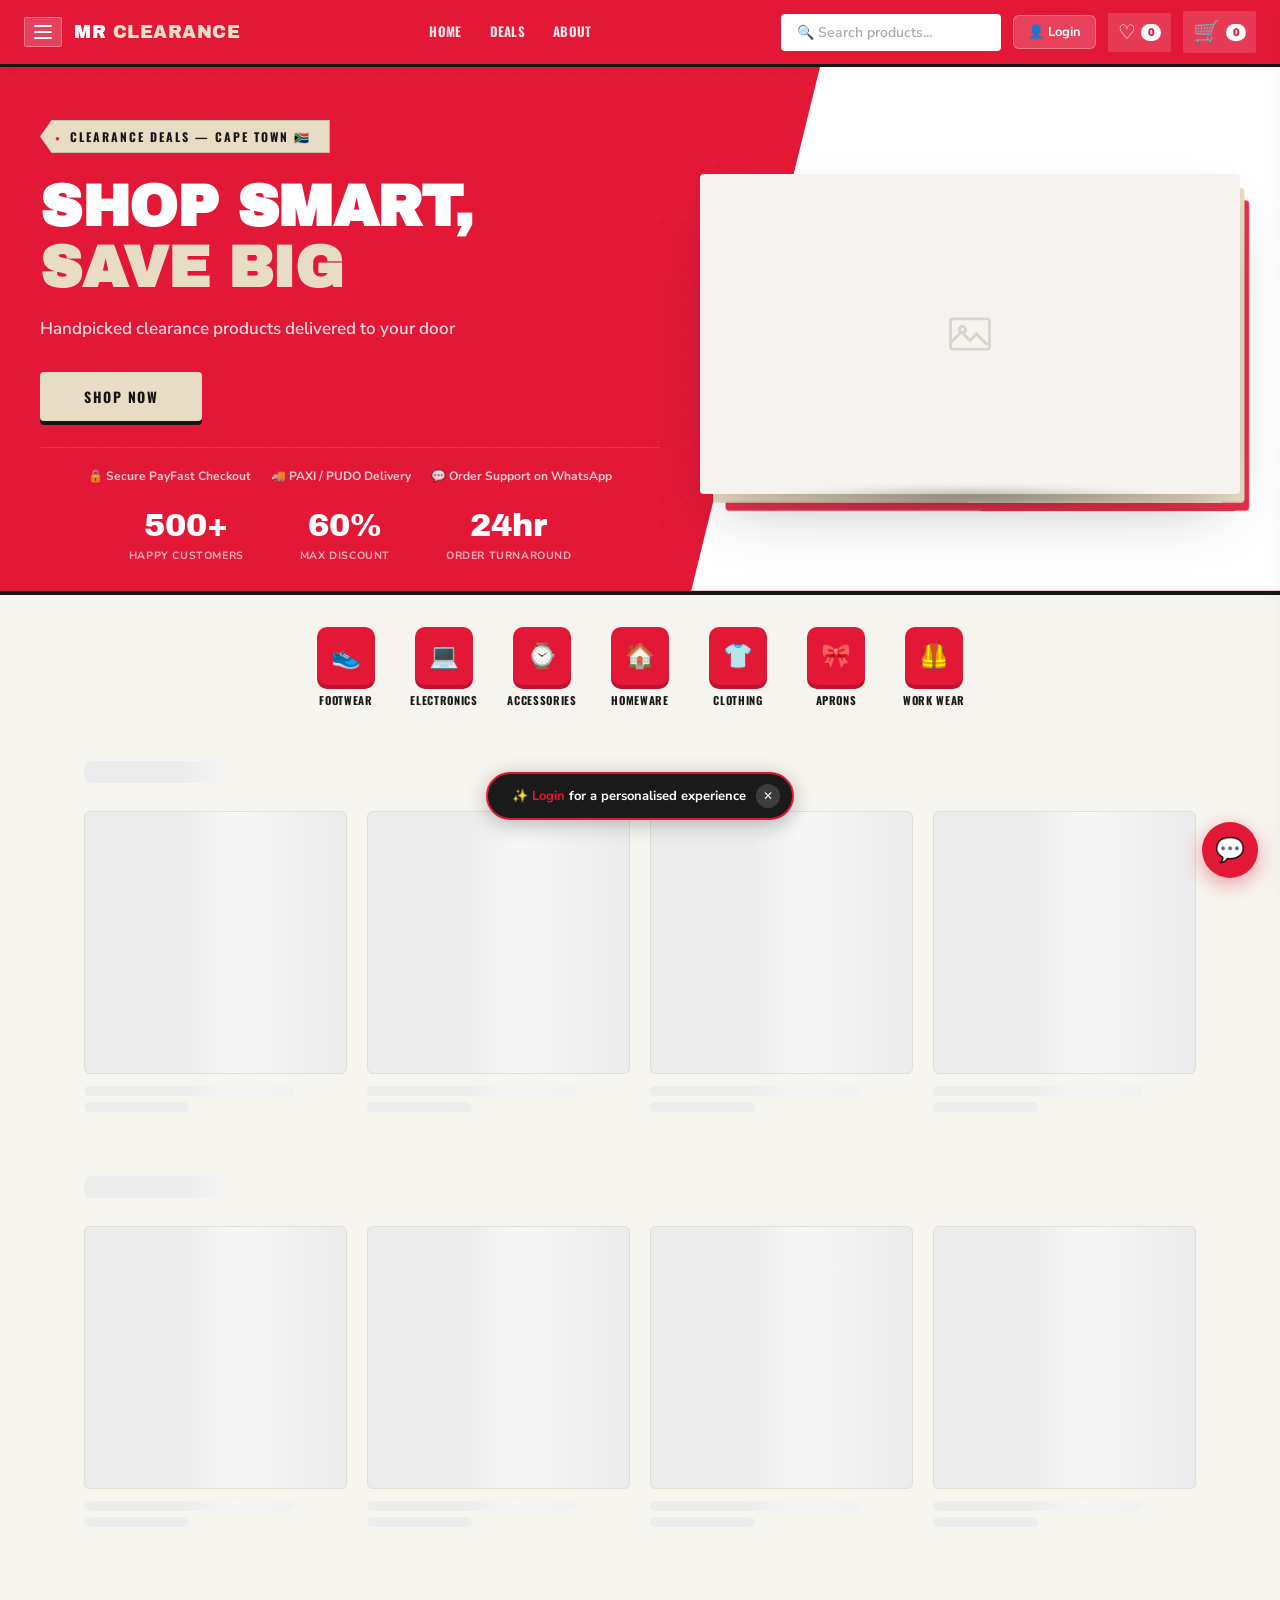
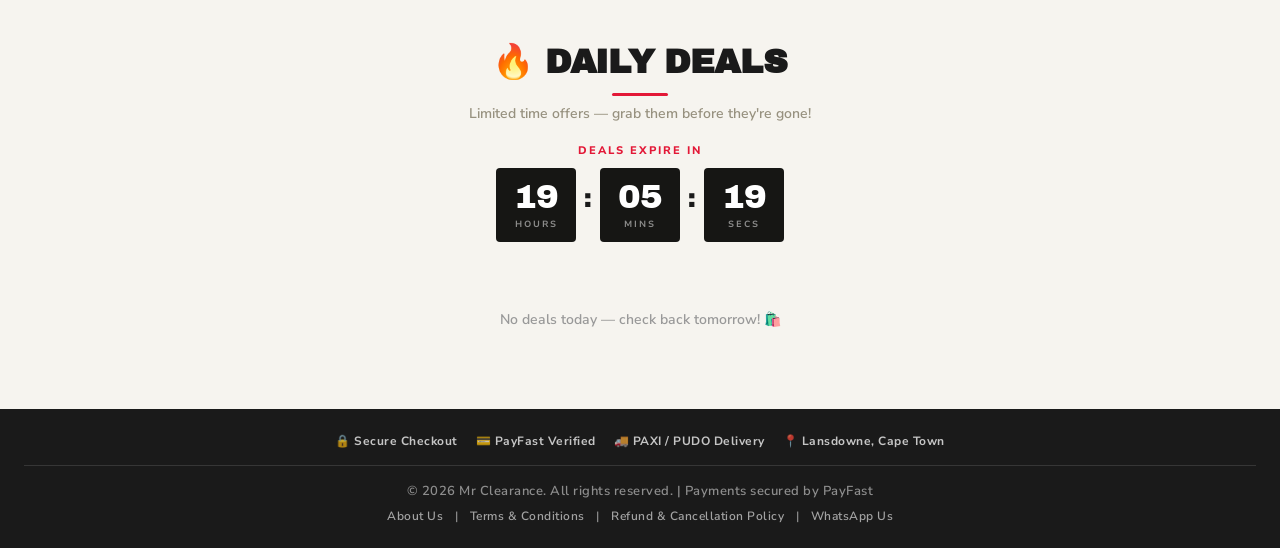
==== commit e7c32d6c: "Wire PDP WhatsApp button to the admin-editable number, show bundles in admin list - The PDP "Ask Abo" ====
--- a/index.html
+++ b/index.html
@@ -1505,11 +1505,19 @@
     var wishBtn = document.getElementById('pdp-wishlist-btn');
     if (wishBtn) { wishBtn.textContent = isWishlisted(p.id||pid) ? '♥' : '♡'; wishBtn.classList.toggle('active', isWishlisted(p.id||pid)); }
 
-    // WhatsApp enquiry link, prefilled with this specific product
+    // WhatsApp enquiry link, prefilled with this specific product. Uses
+    // the number set in Admin -> About Page (same one the About modal's
+    // WhatsApp link uses) so it's admin-editable in one place — falls
+    // back to the order-notification number if that field is empty.
     var waBtn = document.getElementById('pdp-whatsapp-btn');
     if (waBtn) {
       var waMsg = 'Hi! I have a question about this product: ' + p.name + ' (R' + (p.price||0).toLocaleString() + ') on Mr Clearance.';
-      waBtn.href = 'https://wa.me/' + OWNER_WHATSAPP + '?text=' + encodeURIComponent(waMsg);
+      var waNumber = OWNER_WHATSAPP;
+      try {
+        var aboutData = JSON.parse(localStorage.getItem('mrc_about') || 'null');
+        if (aboutData && aboutData.whatsapp) waNumber = aboutData.whatsapp.replace(/\D/g, '');
+      } catch(e) {}
+      waBtn.href = 'https://wa.me/' + waNumber + '?text=' + encodeURIComponent(waMsg);
     }
 
     // Track for "Recently Viewed" — most-recent-first, capped, deduped
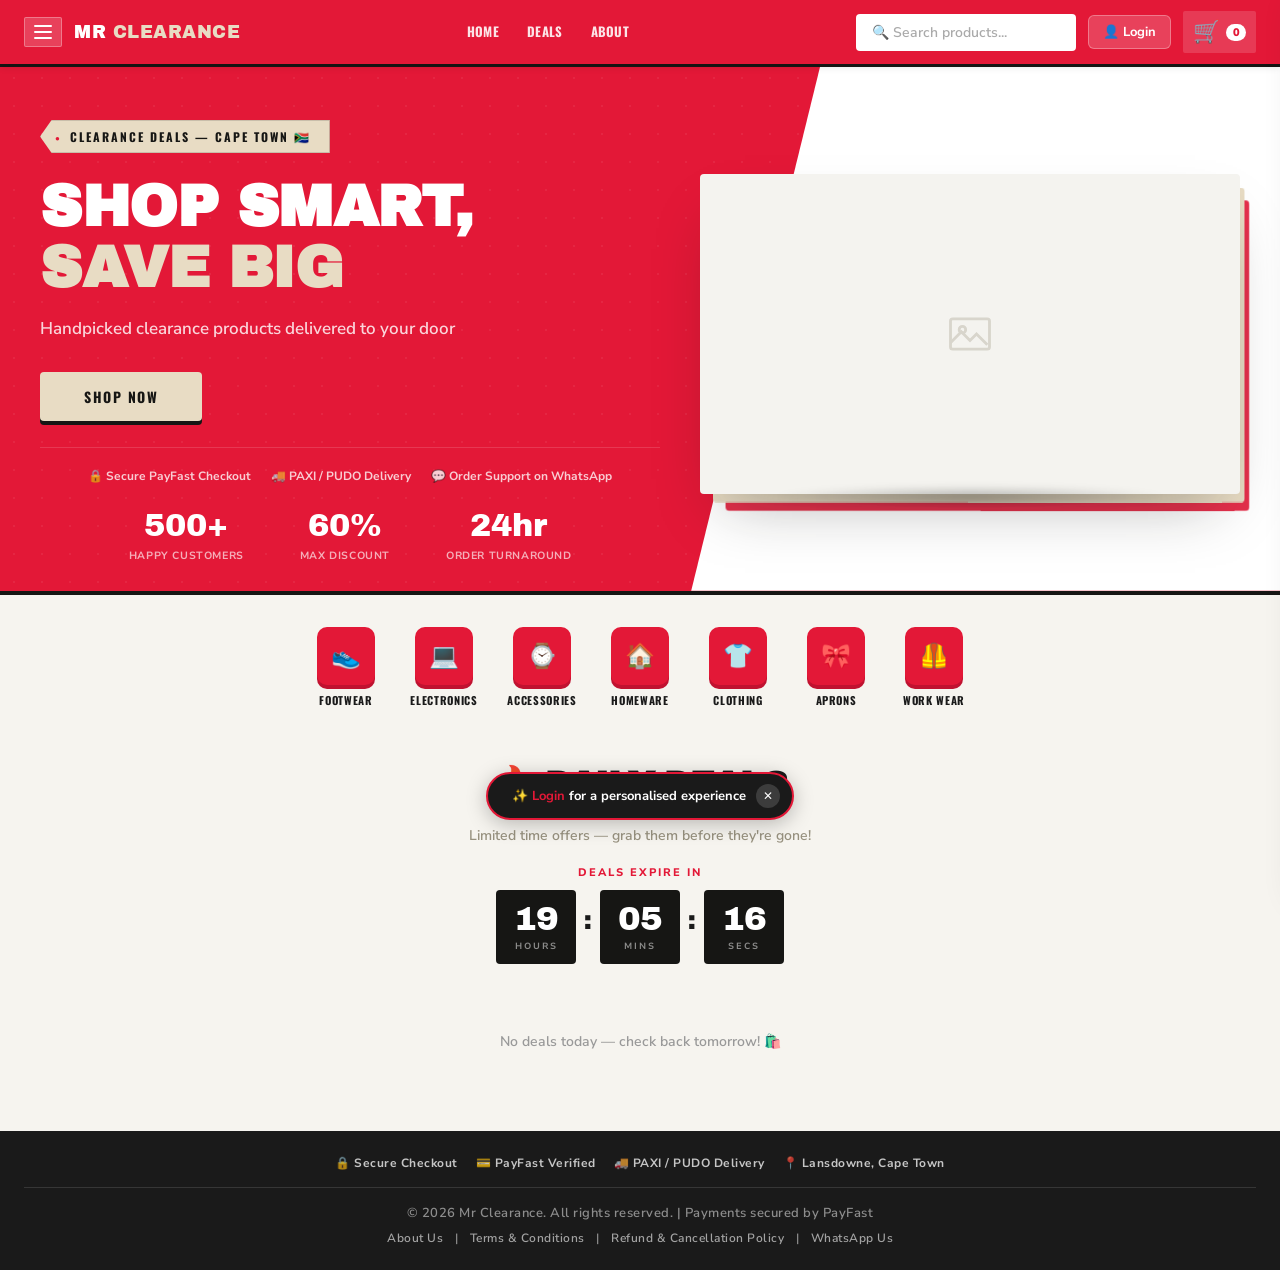
==== commit 6aef657e: "Fix Add to Cart appearing completely dead on sized products Root cause: .toast (the confirmation mes" ====
--- a/index.html
+++ b/index.html
@@ -25,10 +25,6 @@
   <link rel="icon" type="image/png" sizes="192x192" href="flavicon/android-chrome-192x192.png"/>
   <link rel="apple-touch-icon" sizes="180x180" href="flavicon/apple-touch-icon.png"/>
   <link rel="icon" type="image/svg+xml" href="data:image/svg+xml,%3Csvg xmlns='http://www.w3.org/2000/svg' viewBox='0 0 100 100'%3E%3Crect width='100' height='100' rx='20' fill='%23e31837'/%3E%3Ctext x='50' y='68' font-family='Arial, sans-serif' font-weight='900' font-size='50' fill='white' text-anchor='middle'%3EMC%3C/text%3E%3C/svg%3E"/>
-
-  <!-- PWA: lets a phone "Add to Home Screen" and open the store like an app -->
-  <link rel="manifest" href="manifest.json"/>
-  <meta name="theme-color" content="#e31837"/>
 
   <link rel="stylesheet" href="style.css"/>
   <script src="https://cdn.jsdelivr.net/npm/@emailjs/browser@4/dist/email.min.js"></script>
@@ -389,6 +385,19 @@
     .product-card[data-category="workwear"] .add-btn:hover { background:#8a5a00; }
     .product-card[data-category="workwear"] .card-img-wrap { background:#1c1c1c; }
     .product-card[data-category="workwear"] .badge-sale { background:#f59e0b; color:#1c1c1c; }
+
+    /* Draws the eye to the size row when Add to Cart is tapped without
+       a size picked yet — a backup to the toast message, not the only
+       signal, so it's obvious even if a toast is ever missed. */
+    @keyframes pdpSizesShake {
+      0%, 100% { transform:translateX(0); }
+      20% { transform:translateX(-6px); }
+      40% { transform:translateX(6px); }
+      60% { transform:translateX(-4px); }
+      80% { transform:translateX(4px); }
+    }
+    .pdp-sizes-shake { animation:pdpSizesShake 0.4s ease; }
+    .pdp-sizes-shake .pdp-section-label { color:#e31837; }
 
   </style>
  <script type="module">
@@ -687,21 +696,18 @@
       </div>
       <div class="pdp-body">
         <span class="pdp-badge" id="pdp-badge" style="display:none"></span>
-        <button class="pdp-wishlist-btn" id="pdp-wishlist-btn" type="button" onclick="toggleWishlist(pdpCurrentProduct && (pdpCurrentProduct.id||''), this)" aria-label="Save to wishlist">♡</button>
         <h2 class="pdp-name" id="pdp-name"></h2>
         <div class="pdp-rating-row" id="pdp-rating-row" onclick="scrollToPdpReviews()" style="display:none;">
           <span class="stars-mini" id="pdp-rating-row-stars"></span>
           <span id="pdp-rating-row-text"></span>
         </div>
         <div class="pdp-price" id="pdp-price"></div>
-        <div class="low-stock-badge" id="pdp-stock-badge" style="display:none;"></div>
         <div class="pdp-trust-strip">
           <span>🚚 Fast PAXI / PUDO Delivery</span>
           <span>🔒 Secure PayFast Checkout</span>
           <span>↩️ Easy Returns</span>
         </div>
         <p class="pdp-desc" id="pdp-desc"></p>
-        <a id="pdp-whatsapp-btn" class="pdp-whatsapp-btn" target="_blank" rel="noopener">💬 Ask About This Product on WhatsApp</a>
 
         <div id="pdp-sizes-section" style="display:none;margin-top:16px;">
           <span class="pdp-section-label">Select Size: <strong id="pdp-selected-size-label" style="color:#e31837;"></strong></span>
@@ -715,17 +721,6 @@
         <div id="pdp-specs-section" class="pdp-card-section" style="display:none;margin-top:16px;">
           <span class="pdp-section-label">Product Details</span>
           <table class="pdp-specs-table" id="pdp-specs-table"></table>
-        </div>
-
-        <div id="pdp-bundle-section" style="display:none;margin-top:16px;">
-          <span class="pdp-section-label">Frequently Bought Together</span>
-          <div class="pdp-bundle-items" id="pdp-bundle-items"></div>
-          <button class="pdp-bundle-add-btn" id="pdp-bundle-add-btn" onclick="pdpAddBundleToCart()">🛒 Add Bundle to Cart</button>
-        </div>
-
-        <div id="pdp-related-section" style="display:none;margin-top:20px;">
-          <span class="pdp-section-label">You Might Also Like</span>
-          <div class="pdp-related-items" id="pdp-related-items"></div>
         </div>
 
         <div class="pdp-divider"></div>
@@ -755,7 +750,7 @@
           <span class="pdp-qty-val" id="pdp-qty">1</span>
           <button onclick="pdpChangeQty(1)">+</button>
         </div>
-        <button class="pdp-add-btn" id="pdp-add-btn" onclick="pdpAddToCart()">🛒 Add to Cart</button>
+        <button class="pdp-add-btn" onclick="pdpAddToCart()">🛒 Add to Cart</button>
       </div>
     </div>
   </div>
@@ -773,24 +768,6 @@
 
   <!-- CATEGORY BANNER -->
   <div id="category-banner"></div>
-
-  <!-- SMART ASSISTANT — free, rule-based product finder. Runs entirely
-       in the browser against the real product catalog: no API key, no
-       backend, no per-message cost, nothing to abuse. See
-       parseAssistantQuery() near the bottom of this file. -->
-  <button id="smart-assistant-btn" onclick="toggleSmartAssistant()" aria-label="Open shopping assistant">💬</button>
-  <div id="smart-assistant-panel">
-    <div class="sa-header">
-      <span>🛍️ Shopping Assistant</span>
-      <button onclick="toggleSmartAssistant()" aria-label="Close">✕</button>
-    </div>
-    <div class="sa-messages" id="sa-messages"></div>
-    <div class="sa-suggestions" id="sa-suggestions"></div>
-    <form class="sa-input-row" onsubmit="event.preventDefault();sendAssistantQuery();">
-      <input type="text" id="sa-input" placeholder="e.g. gift under R300"/>
-      <button type="submit">➤</button>
-    </form>
-  </div>
 
   <!-- NAVBAR -->
   <nav class="navbar">
@@ -808,7 +785,6 @@
     <div class="nav-right">
       <input type="text" id="search-input" class="nav-search" placeholder="🔍 Search products..." oninput="filterProducts()"/>
       <button class="nav-user-btn" id="nav-user-btn" onclick="openAuthModal()" style="background:rgba(255,255,255,0.18);border:1px solid rgba(255,255,255,0.3);color:#fff;padding:7px 14px;border-radius:6px;font-family:'Nunito Sans',sans-serif;font-size:13px;font-weight:700;cursor:pointer;white-space:nowrap;">👤 Login</button>
-      <div class="wishlist-icon" onclick="viewWishlist()" title="Your Wishlist">♡ <span class="wishlist-count" id="wishlist-count">0</span></div>
       <div class="cart-icon" onclick="toggleCart()">🛒 <span class="cart-count" id="cart-count">0</span></div>
     </div>
   </nav>
@@ -923,15 +899,6 @@
       <h2 class="section-title">Featured Products</h2>
       <p class="product-count" id="product-count">Loading products...</p>
     </div>
-    <div class="filter-bar" id="filter-bar">
-      <select id="filter-category" onchange="document.getElementById('category-filter').value=this.value;filterProducts();">
-        <option value="all">🛍️ All Categories</option>
-      </select>
-      <input type="number" id="filter-price-min" placeholder="Min R" min="0" oninput="filterProducts()"/>
-      <input type="number" id="filter-price-max" placeholder="Max R" min="0" oninput="filterProducts()"/>
-      <label class="filter-instock-label"><input type="checkbox" id="filter-instock" onchange="filterProducts()"/> In stock only</label>
-      <button type="button" class="filter-clear-btn" onclick="clearFilters()">✕ Clear</button>
-    </div>
     <div class="products-grid" id="products-grid"></div>
     <p class="no-results" id="no-results" style="display:none;">😕 No products found. Try a different search.</p>
   </section>
@@ -1205,186 +1172,6 @@
     return String(s).replace(/&/g,'&amp;').replace(/</g,'&lt;').replace(/>/g,'&gt;').replace(/"/g,'&quot;');
   }
 
-  // Stock is optional per product (older/legacy products may never have
-  // had a number set) — only treat it as meaningful when it's an actual
-  // number, never when it's missing/undefined, so a product nobody has
-  // ever tracked stock for is never wrongly shown as sold out.
-  var LOW_STOCK_THRESHOLD = 5;
-  function stockInfo(p) {
-    var n = (typeof p.stock === 'number') ? p.stock : null;
-    return { tracked: n !== null, soldOut: n === 0, low: n !== null && n > 0 && n <= LOW_STOCK_THRESHOLD, count: n };
-  }
-
-  // ── SKELETON LOADING PLACEHOLDERS ───────────────────────────────
-  function skeletonCardsHtml(n) {
-    var card = '<div class="product-card skeleton-card"><div class="card-img-wrap skeleton-shimmer"></div><div class="card-body">' +
-      '<div class="skeleton-line" style="width:80%;height:16px;"></div><div class="skeleton-line" style="width:100%;height:12px;"></div>' +
-      '<div class="skeleton-line" style="width:40%;height:20px;"></div></div></div>';
-    var out = '';
-    for (var i = 0; i < n; i++) out += card;
-    return out;
-  }
-  function renderShelvesSkeleton() {
-    var section = document.getElementById('shelves-section');
-    if (!section || section.innerHTML) return; // never clobber real content that already loaded
-    var tile = '<div class="shelf-item"><div class="shelf-item-plate skeleton-shimmer"></div>' +
-      '<div class="skeleton-line" style="width:80%;"></div><div class="skeleton-line" style="width:40%;"></div></div>';
-    var row = '<div class="shelf-row"><div class="shelf-row-label"><div class="skeleton-line" style="width:140px;height:22px;"></div></div>' +
-      '<div class="shelf-items">' + tile.repeat(4) + '</div></div>';
-    section.innerHTML = row + row;
-    section.style.display = 'block';
-  }
-  renderShelvesSkeleton();
-
-  // ── WISHLIST — client-side only (localStorage), a heart on any
-  // product tile/PDP toggles membership. No account required. ──────
-  function getWishlist() {
-    try { var raw = JSON.parse(localStorage.getItem('mrc_wishlist') || '[]'); return Array.isArray(raw) ? raw : []; } catch(e) { return []; }
-  }
-  function isWishlisted(pid) { return getWishlist().indexOf(String(pid)) !== -1; }
-  function wishlistBtnHtml(pid) {
-    var active = isWishlisted(pid);
-    return '<span class="wishlist-btn' + (active?' active':'') + '" onclick="event.stopPropagation();toggleWishlist(\'' + escHtml(String(pid)) + '\', this)" role="button" tabindex="0" aria-label="Save to wishlist">' + (active?'♥':'♡') + '</span>';
-  }
-  function toggleWishlist(pid, el) {
-    if (pid === '' || pid == null) return;
-    pid = String(pid);
-    var list = getWishlist();
-    var idx = list.indexOf(pid);
-    var nowActive;
-    if (idx === -1) { list.push(pid); nowActive = true; } else { list.splice(idx, 1); nowActive = false; }
-    localStorage.setItem('mrc_wishlist', JSON.stringify(list));
-    showToast(nowActive ? '❤️ Saved to your wishlist' : '💔 Removed from wishlist');
-    if (el) { el.textContent = nowActive ? '♥' : '♡'; el.classList.toggle('active', nowActive); }
-    var pdpBtn = document.getElementById('pdp-wishlist-btn');
-    if (pdpBtn && pdpCurrentProduct && String(pdpCurrentProduct.id) === pid) {
-      pdpBtn.textContent = nowActive ? '♥' : '♡'; pdpBtn.classList.toggle('active', nowActive);
-    }
-    updateWishlistCount();
-  }
-  function updateWishlistCount() {
-    var el = document.getElementById('wishlist-count');
-    if (el) el.textContent = getWishlist().length;
-  }
-  var NO_RESULTS_DEFAULT_TEXT = '😕 No products found. Try a different search.';
-  function viewWishlist() {
-    var ids = getWishlist();
-    document.getElementById('search-input').value = '';
-    var catSel = document.getElementById('filter-category');
-    if (catSel) catSel.value = 'all';
-    document.getElementById('category-filter').value = 'all';
-    document.getElementById('filter-price-min').value = '';
-    document.getElementById('filter-price-max').value = '';
-    document.getElementById('filter-instock').checked = false;
-    showSearchView();
-    var cards = document.querySelectorAll('#products-grid .product-card');
-    var visible = 0;
-    cards.forEach(function(card){
-      var ok = ids.indexOf(String(card.getAttribute('data-id'))) !== -1;
-      card.style.display = ok ? '' : 'none';
-      if (ok) visible++;
-    });
-    document.getElementById('product-count').textContent = visible ? ('Showing ' + visible + ' saved item' + (visible !== 1 ? 's' : '')) : 'Your wishlist';
-    var noResults = document.getElementById('no-results');
-    noResults.textContent = visible === 0 ? '🤍 No saved items yet — tap the heart on any product to save it here.' : NO_RESULTS_DEFAULT_TEXT;
-    noResults.style.display = visible === 0 ? 'block' : 'none';
-    document.querySelector('.products-section').scrollIntoView({behavior:'smooth', block:'start'});
-  }
-
-  // ── RECENTLY VIEWED — tracked in openPdp(), most-recent-first ───
-  function getRecentlyViewed() {
-    try { var raw = JSON.parse(localStorage.getItem('mrc_recently_viewed') || '[]'); return Array.isArray(raw) ? raw : []; } catch(e) { return []; }
-  }
-  function trackRecentlyViewed(pid) {
-    pid = String(pid);
-    var list = getRecentlyViewed().filter(function(id){ return id !== pid; });
-    list.unshift(pid);
-    if (list.length > 12) list = list.slice(0, 12);
-    localStorage.setItem('mrc_recently_viewed', JSON.stringify(list));
-  }
-
-  // ── "YOU MIGHT ALSO LIKE" — same category first, falls back to any
-  // other product; simple, no tracking/personalization beyond that ──
-  function renderPdpRelated(p, products) {
-    var section = document.getElementById('pdp-related-section');
-    var wrap = document.getElementById('pdp-related-items');
-    if (!section || !wrap) return;
-    var pool = products.filter(function(x){ return String(x.id) !== String(p.id) && x.category === p.category; });
-    if (pool.length < 2) pool = products.filter(function(x){ return String(x.id) !== String(p.id); });
-    if (!pool.length) { section.style.display = 'none'; wrap.innerHTML = ''; return; }
-    var picks = pool.slice(0, 10).sort(function(){ return Math.random() - 0.5; }).slice(0, 4);
-    wrap.innerHTML = picks.map(function(x, i){ return shelfItemHtml(x, i); }).join('');
-    section.style.display = 'block';
-  }
-
-  // ── BUNDLES — admin picks other products to suggest alongside this
-  // one (Admin -> Manage Products -> "Bundle With"); purely optional ──
-  function renderPdpBundle(p, products) {
-    var section = document.getElementById('pdp-bundle-section');
-    var wrap = document.getElementById('pdp-bundle-items');
-    if (!section || !wrap) return;
-    var ids = Array.isArray(p.bundleWith) ? p.bundleWith : [];
-    var items = ids.map(function(id){ return products.find(function(x){ return String(x.id) === String(id); }); }).filter(Boolean);
-    if (!items.length) { section.style.display = 'none'; wrap.innerHTML = ''; return; }
-    wrap.innerHTML = items.map(function(x){
-      var img = getImages(x)[0];
-      return '<label class="pdp-bundle-item">' +
-        '<input type="checkbox" class="pdp-bundle-check" data-name="' + escHtml(x.name) + '" data-price="' + (x.price||0) + '" data-image="' + escHtml(img) + '" checked/>' +
-        '<img src="' + escHtml(img) + '" alt="' + escHtml(x.name) + '" loading="lazy"/>' +
-        '<span class="pdp-bundle-item-name">' + escHtml(x.name) + '</span>' +
-        '<span class="pdp-bundle-item-price">+R ' + (x.price||0).toLocaleString() + '</span>' +
-      '</label>';
-    }).join('');
-    section.style.display = 'block';
-  }
-  function pdpAddBundleToCart() {
-    if (!pdpCurrentProduct) return;
-    pdpAddToCart();
-    var checks = document.querySelectorAll('#pdp-bundle-items .pdp-bundle-check:checked');
-    checks.forEach(function(c){
-      var name = c.getAttribute('data-name');
-      var price = parseInt(c.getAttribute('data-price'), 10) || 0;
-      var image = c.getAttribute('data-image') || '';
-      var existing = cart.find(function(i){ return i.name === name; });
-      if (existing) existing.qty += 1; else cart.push({ name:name, price:price, qty:1, image:image });
-    });
-    updateCartUI();
-    showToast('✅ Bundle added to cart!');
-  }
-
-  // ── SEO — Product/ItemList structured data (JSON-LD), refreshed on
-  // every render so it always matches what's actually live ──────────
-  function updateProductsJsonLd(products) {
-    try {
-      var tag = document.getElementById('products-jsonld');
-      if (!tag) {
-        tag = document.createElement('script');
-        tag.type = 'application/ld+json';
-        tag.id = 'products-jsonld';
-        document.head.appendChild(tag);
-      }
-      var items = products.slice(0, 50).map(function(p, i){
-        var stock = stockInfo(p);
-        return {
-          '@type': 'ListItem', position: i + 1,
-          item: {
-            '@type': 'Product',
-            name: p.name,
-            image: getImages(p)[0],
-            description: p.desc || undefined,
-            offers: {
-              '@type': 'Offer',
-              price: p.price || 0,
-              priceCurrency: 'ZAR',
-              availability: stock.soldOut ? 'https://schema.org/OutOfStock' : 'https://schema.org/InStock'
-            }
-          }
-        };
-      });
-      tag.textContent = JSON.stringify({ '@context': 'https://schema.org', '@type': 'ItemList', itemListElement: items });
-    } catch(e) { console.error('JSON-LD update failed:', e); }
-  }
-
   // ── RENDER PRODUCTS ───────────────────────────────────────────
   function renderProducts() {
     var products = getProducts();
@@ -1392,7 +1179,8 @@
     if (!grid) return;
     if (products.length === 0) {
       var stillLoading = !window.mrcProductsLoaded && !localStorage.getItem('mrc_products');
-      grid.innerHTML = stillLoading ? skeletonCardsHtml(6)
+      grid.innerHTML = stillLoading
+        ? '<div style="grid-column:1/-1;text-align:center;padding:48px 16px;color:#999;font-size:14px;font-weight:600;">🛍️ Loading products…</div>'
         : '<div style="grid-column:1/-1;text-align:center;padding:48px 16px;color:#999;font-size:14px;font-weight:600;">No products yet — check back soon!</div>';
       document.getElementById('product-count').textContent = stillLoading ? 'Loading…' : 'No products yet';
       return;
@@ -1404,8 +1192,7 @@
       var delay = (i * 0.08).toFixed(2);
       var cid = 'card-' + (p.id || i);
       var hasSizes = p.sizes && p.sizes.length > 0;
-      var stock = stockInfo(p);
-      html += '<div class="product-card' + (stock.soldOut?' sold-out':'') + '" id="' + cid + '" data-name="' + escHtml(p.name) + '" data-price="' + p.price + '" data-category="' + (p.category||'') + '" data-id="' + (p.id||i) + '" data-img-idx="0" data-imgs=\'' + JSON.stringify(imgs).replace(/'/g,"&#39;") + '\' style="animation-delay:' + delay + 's">';
+      html += '<div class="product-card" id="' + cid + '" data-name="' + escHtml(p.name) + '" data-price="' + p.price + '" data-category="' + (p.category||'') + '" data-id="' + (p.id||i) + '" data-img-idx="0" data-imgs=\'' + JSON.stringify(imgs).replace(/'/g,"&#39;") + '\' style="animation-delay:' + delay + 's">';
       html += '<div class="card-img-wrap" onclick="openPdp(\'' + (p.id||i) + '\')">';
       html += '<img src="' + escHtml(imgs[0]) + '" alt="' + escHtml(p.name) + '" class="card-img" id="img-' + cid + '" loading="lazy" onerror="this.src=\'data:image/svg+xml,%3Csvg%20xmlns%3D%22http%3A//www.w3.org/2000/svg%22%20width%3D%22400%22%20height%3D%22300%22%20viewBox%3D%220%200%20400%20300%22%3E%3Crect%20width%3D%22400%22%20height%3D%22300%22%20fill%3D%22%23f5f5f5%22/%3E%3Ctext%20x%3D%2250%25%22%20y%3D%2250%25%22%20font-family%3D%22Arial%2Csans-serif%22%20font-size%3D%2218%22%20fill%3D%22%23e31837%22%20text-anchor%3D%22middle%22%20dominant-baseline%3D%22middle%22%3ENo%20Image%3C/text%3E%3C/svg%3E\'"/>';
       if (imgs.length > 1) {
@@ -1418,27 +1205,21 @@
       }
       if (p.badge) html += '<span class="badge-sale">' + escHtml(p.badge) + '</span>';
       if (hasSizes) html += '<span style="position:absolute;top:10px;right:10px;background:var(--ink);color:#fff;font-family:var(--font-tag);font-size:9px;font-weight:700;letter-spacing:0.5px;padding:3px 8px;pointer-events:none;text-transform:uppercase;">Sizes</span>';
-      html += wishlistBtnHtml(p.id||i);
-      if (stock.soldOut) html += '<div class="sold-out-ribbon">Sold Out</div>';
       html += '</div>';
       html += '<div class="card-body">';
       html += '<h3>' + escHtml(p.name) + '</h3>';
       html += '<p>' + escHtml(p.desc||'') + '</p>';
       html += '<span class="price">R ' + (p.price||0).toLocaleString() + '</span>';
-      if (stock.low) html += '<div class="low-stock-badge">🔥 Only ' + stock.count + ' left!</div>';
       if (p.reviewCount) {
         html += '<div class="card-rating"><span class="stars-mini">' + starsString(p.avgRating||0) + '</span> (' + p.reviewCount + ')</div>';
       }
       html += '<div class="qty-row"><div class="qty-control">';
       html += '<button onclick="changeCardQty(this,-1)">−</button><span class="qty-val">1</span><button onclick="changeCardQty(this,1)">+</button>';
       html += '</div>';
-      html += stock.soldOut
-        ? '<button class="add-btn" disabled style="opacity:0.5;cursor:not-allowed;">Sold Out</button>'
-        : '<button class="add-btn" onclick="event.stopPropagation();openPdp(\'' + (p.id||i) + '\')">' + (hasSizes ? 'Choose Size' : 'Add to Cart') + '</button>';
+      html += '<button class="add-btn" onclick="event.stopPropagation();openPdp(\'' + (p.id||i) + '\')">' + (hasSizes ? 'Choose Size' : 'Add to Cart') + '</button>';
       html += '</div></div></div>';
     }
     grid.innerHTML = html;
-    updateProductsJsonLd(products);
     document.getElementById('product-count').textContent = 'Showing ' + products.length + ' product' + (products.length !== 1 ? 's' : '');
     renderShelves();
   }
@@ -1491,38 +1272,6 @@
     document.getElementById('pdp-qty').textContent   = '1';
     var badgeEl = document.getElementById('pdp-badge');
     if (p.badge) { badgeEl.textContent = p.badge; badgeEl.style.display = 'inline-block'; } else { badgeEl.style.display = 'none'; }
-
-    // Stock badge + sold-out handling
-    var stock = stockInfo(p);
-    var stockBadgeEl = document.getElementById('pdp-stock-badge');
-    if (stock.low) { stockBadgeEl.textContent = '🔥 Only ' + stock.count + ' left!'; stockBadgeEl.style.display = 'block'; }
-    else { stockBadgeEl.style.display = 'none'; }
-    var addBtn = document.getElementById('pdp-add-btn');
-    if (stock.soldOut) { addBtn.disabled = true; addBtn.textContent = 'Sold Out'; addBtn.style.opacity = '0.5'; addBtn.style.cursor = 'not-allowed'; }
-    else { addBtn.disabled = false; addBtn.textContent = '🛒 Add to Cart'; addBtn.style.opacity = ''; addBtn.style.cursor = ''; }
-
-    // Wishlist heart state
-    var wishBtn = document.getElementById('pdp-wishlist-btn');
-    if (wishBtn) { wishBtn.textContent = isWishlisted(p.id||pid) ? '♥' : '♡'; wishBtn.classList.toggle('active', isWishlisted(p.id||pid)); }
-
-    // WhatsApp enquiry link, prefilled with this specific product. Uses
-    // the number set in Admin -> About Page (same one the About modal's
-    // WhatsApp link uses) so it's admin-editable in one place — falls
-    // back to the order-notification number if that field is empty.
-    var waBtn = document.getElementById('pdp-whatsapp-btn');
-    if (waBtn) {
-      var waMsg = 'Hi! I have a question about this product: ' + p.name + ' (R' + (p.price||0).toLocaleString() + ') on Mr Clearance.';
-      var waNumber = OWNER_WHATSAPP;
-      try {
-        var aboutData = JSON.parse(localStorage.getItem('mrc_about') || 'null');
-        if (aboutData && aboutData.whatsapp) waNumber = aboutData.whatsapp.replace(/\D/g, '');
-      } catch(e) {}
-      waBtn.href = 'https://wa.me/' + waNumber + '?text=' + encodeURIComponent(waMsg);
-    }
-
-    // Track for "Recently Viewed" — most-recent-first, capped, deduped
-    trackRecentlyViewed(p.id||pid);
-
     // Image strip
     var strip = document.getElementById('pdp-img-strip');
     if (imgs.length > 1) {
@@ -1557,9 +1306,6 @@
       document.getElementById('pdp-specs-table').innerHTML = p.specs.map(function(s){ return '<tr><td>' + escHtml(s.key) + '</td><td>' + escHtml(s.value) + '</td></tr>'; }).join('');
     } else { specsSection.style.display = 'none'; }
 
-    renderPdpBundle(p, products);
-    renderPdpRelated(p, products);
-
     // Reviews
     pdpSelectedRating = 0;
     highlightPdpStars(0);
@@ -1725,17 +1471,34 @@
     el.textContent = Math.max(1, parseInt(el.textContent) + change);
   }
   function pdpAddToCart() {
-    if (!pdpCurrentProduct) return;
-    var p = pdpCurrentProduct;
-    if (p.sizes && p.sizes.length > 0 && !pdpSelectedSize) { showToast('👆 Please select a size first!'); return; }
-    var qty  = parseInt(document.getElementById('pdp-qty').textContent);
-    var name = p.name + (pdpSelectedSize ? ' (' + pdpSelectedSize + ')' : '');
-    var image = getImages(p)[0] || '';
-    var existing = cart.find(function(i){ return i.name === name; });
-    if (existing) existing.qty += qty; else cart.push({ name:name, price:p.price, qty:qty, image:image });
-    updateCartUI();
-    showToast('✅ ' + qty + 'x ' + name + ' added!');
-    closePdp(); toggleCart();
+    try {
+      if (!pdpCurrentProduct) { showToast('⚠️ Please reopen this product and try again'); return; }
+      var p = pdpCurrentProduct;
+      if (p.sizes && p.sizes.length > 0 && !pdpSelectedSize) {
+        showToast('👆 Please select a size first!');
+        // The toast alone can be easy to miss (or, before this fix,
+        // literally hidden behind the popup's own backdrop) — visibly
+        // draw attention to the size row itself too.
+        var sizesSection = document.getElementById('pdp-sizes-section');
+        if (sizesSection) {
+          sizesSection.scrollIntoView({ behavior:'smooth', block:'center' });
+          sizesSection.classList.remove('pdp-sizes-shake');
+          void sizesSection.offsetWidth; // restart the animation if it just ran
+          sizesSection.classList.add('pdp-sizes-shake');
+        }
+        return;
+      }
+      var qty  = parseInt(document.getElementById('pdp-qty').textContent);
+      var name = p.name + (pdpSelectedSize ? ' (' + pdpSelectedSize + ')' : '');
+      var existing = cart.find(function(i){ return i.name === name; });
+      if (existing) existing.qty += qty; else cart.push({ name:name, price:p.price, qty:qty });
+      updateCartUI();
+      showToast('✅ ' + qty + 'x ' + name + ' added!');
+      closePdp(); toggleCart();
+    } catch (e) {
+      console.error('Add to cart failed:', e);
+      showToast('❌ Something went wrong adding that — please try again');
+    }
   }
 
   // ── LIGHTBOX ──────────────────────────────────────────────────
@@ -1781,7 +1544,7 @@
   // ── LOADER ────────────────────────────────────────────────────
   function hideLoader() { var l = document.getElementById('loader'); if (l) { l.style.opacity='0'; setTimeout(function(){ l.style.display='none'; }, 600); } }
   setTimeout(hideLoader, 2000);
-  window.onload = function(){ renderProducts(); startDealsTimer(); hideLoader(); renderDeals(); renderHeroVisual(); renderAds(); renderCategorySidebar(); renderCategoryRail(); setupPdpStarInput(); updateWishlistCount(); restoreCartFromStorage(); registerServiceWorker(); };
+  window.onload = function(){ renderProducts(); startDealsTimer(); hideLoader(); renderDeals(); renderHeroVisual(); renderAds(); renderCategorySidebar(); renderCategoryRail(); setupPdpStarInput(); };
 
   // ── TOAST ─────────────────────────────────────────────────────
   function showToast(msg) { var t=document.getElementById('toast'); t.textContent=msg; t.classList.add('show'); setTimeout(function(){ t.classList.remove('show'); }, 2800); }
@@ -1795,59 +1558,23 @@
   }
 
   // ── SEARCH & FILTER ───────────────────────────────────────────
-  // Any active filter (category/price/in-stock) counts as "browsing",
-  // even with an empty search box, so the filter bar actually does
-  // something once a shopper touches it instead of only reacting to text.
-  function hasActiveFilters() {
-    var cat = document.getElementById('category-filter');
-    var min = document.getElementById('filter-price-min');
-    var max = document.getElementById('filter-price-max');
-    var inStock = document.getElementById('filter-instock');
-    return (cat && cat.value !== 'all') || (min && min.value) || (max && max.value) || (inStock && inStock.checked);
-  }
-
   function filterProducts() {
     var query = document.getElementById('search-input').value.toLowerCase();
-    if (!query && !hasActiveFilters()) { showShelvesView(); return; }
+    if (!query) { showShelvesView(); return; }
     showSearchView();
     var category = document.getElementById('category-filter').value;
-    var minPrice = parseFloat(document.getElementById('filter-price-min').value);
-    var maxPrice = parseFloat(document.getElementById('filter-price-max').value);
-    var inStockOnly = document.getElementById('filter-instock').checked;
     var cards = document.querySelectorAll('#products-grid .product-card');
-    var products = getProducts();
     var visible = 0;
     cards.forEach(function(card) {
       var name = (card.getAttribute('data-name')||'').toLowerCase();
       var cat  = card.getAttribute('data-category')||'';
-      var price = parseFloat(card.getAttribute('data-price')) || 0;
-      var ok = name.indexOf(query) !== -1 && (category === 'all' || cat === category);
-      if (ok && !isNaN(minPrice)) ok = price >= minPrice;
-      if (ok && !isNaN(maxPrice)) ok = price <= maxPrice;
-      if (ok && inStockOnly) {
-        var id = card.getAttribute('data-id');
-        var prod = products.find(function(p){ return String(p.id) === String(id); });
-        ok = !prod || !stockInfo(prod).soldOut;
-      }
+      var ok   = name.indexOf(query) !== -1 && (category === 'all' || cat === category);
       card.style.display = ok ? '' : 'none';
       if (ok) visible++;
     });
     document.getElementById('product-count').textContent = 'Showing ' + visible + ' product' + (visible !== 1 ? 's' : '');
-    var noResults = document.getElementById('no-results');
-    noResults.textContent = NO_RESULTS_DEFAULT_TEXT;
-    noResults.style.display = visible === 0 ? 'block' : 'none';
+    document.getElementById('no-results').style.display = visible === 0 ? 'block' : 'none';
     applyCategoryTheme(category);
-  }
-
-  function clearFilters() {
-    document.getElementById('search-input').value = '';
-    document.getElementById('category-filter').value = 'all';
-    var catSel = document.getElementById('filter-category');
-    if (catSel) catSel.value = 'all';
-    document.getElementById('filter-price-min').value = '';
-    document.getElementById('filter-price-max').value = '';
-    document.getElementById('filter-instock').checked = false;
-    filterProducts();
   }
 
   // ── CATEGORY THEMING ─────────────────────────────────────────────
@@ -1937,10 +1664,8 @@
     var price = parseInt(card.getAttribute('data-price'));
     var qtyEl = card.querySelector('.qty-val');
     var qty = parseInt(qtyEl.textContent);
-    var image = '';
-    try { image = JSON.parse(card.getAttribute('data-imgs'))[0] || ''; } catch(e) {}
     var existing = cart.find(function(i){ return i.name === name; });
-    if (existing) existing.qty += qty; else cart.push({ name:name, price:price, qty:qty, image:image });
+    if (existing) existing.qty += qty; else cart.push({ name:name, price:price, qty:qty });
     updateCartUI();
     showToast('✅ ' + qty + 'x ' + name + ' added!');
     var orig = button.textContent; button.textContent = 'Added ✓'; button.style.background = '#27ae60'; qtyEl.textContent = '1';
@@ -1960,39 +1685,15 @@
     var discRow = document.getElementById('discount-row');
     if (discountPct > 0 && discount > 0) { discRow.style.display=''; document.getElementById('cart-discount').textContent = '-R ' + discount.toLocaleString(); } else { discRow.style.display='none'; }
     var itemsDiv = document.getElementById('cart-items');
-    saveCartToStorage();
     if (cart.length === 0) { itemsDiv.innerHTML = '<p class="empty-msg">Your cart is empty.</p>'; return; }
     itemsDiv.innerHTML = cart.map(function(item){
       var n = item.name.replace(/'/g,"\\'");
-      var imgHtml = item.image ? '<img class="cart-item-img" src="' + escHtml(item.image) + '" alt=""/>' : '<div class="cart-item-img cart-item-img-placeholder">🛍️</div>';
-      return '<div class="cart-item">' + imgHtml + '<span class="item-name">' + item.name + '</span><div class="item-controls"><button onclick="changeQty(\'' + n + '\',-1)">−</button><span>' + item.qty + '</span><button onclick="changeQty(\'' + n + '\',1)">+</button></div><span class="item-price">R ' + (item.price*item.qty).toLocaleString() + '</span><button class="remove-btn" onclick="removeItem(\'' + n + '\')">🗑</button></div>';
+      return '<div class="cart-item"><span class="item-name">' + item.name + '</span><div class="item-controls"><button onclick="changeQty(\'' + n + '\',-1)">−</button><span>' + item.qty + '</span><button onclick="changeQty(\'' + n + '\',1)">+</button></div><span class="item-price">R ' + (item.price*item.qty).toLocaleString() + '</span><button class="remove-btn" onclick="removeItem(\'' + n + '\')">🗑</button></div>';
     }).join('');
   }
   function changeQty(name, change) { var item = cart.find(function(i){ return i.name===name; }); if(item){ item.qty+=change; if(item.qty<=0){removeItem(name);return;} } updateCartUI(); }
   function removeItem(name) { cart = cart.filter(function(i){ return i.name!==name; }); updateCartUI(); }
-
-  // Cart survives a refresh/closed tab — it's the #1 reason a "sticky"
-  // cart feels sticky. Discount code is intentionally NOT restored, since
-  // promo validity can change between visits; the owner's items/qty are
-  // the useful part to keep.
-  function saveCartToStorage() {
-    try { localStorage.setItem('mrc_cart', JSON.stringify(cart)); } catch(e) {}
-  }
-  function restoreCartFromStorage() {
-    try {
-      var raw = JSON.parse(localStorage.getItem('mrc_cart') || 'null');
-      if (Array.isArray(raw) && raw.length) { cart = raw; updateCartUI(); }
-    } catch(e) {}
-  }
   function toggleCart() { document.getElementById('cart-sidebar').classList.toggle('open'); document.getElementById('cart-overlay').classList.toggle('open'); }
-
-  // ── PWA — lets a phone "Add to Home Screen" and open the store like
-  // an app. Safe no-op if the browser doesn't support it. ──────────
-  function registerServiceWorker() {
-    if ('serviceWorker' in navigator) {
-      navigator.serviceWorker.register('sw.js').catch(function(e){ console.error('Service worker registration failed:', e); });
-    }
-  }
   function applyPromo() {
     var code = document.getElementById('promo-input').value.trim().toUpperCase();
     var msg  = document.getElementById('promo-msg');
@@ -2256,19 +1957,6 @@
       cats.map(function(c){
         return '<li onclick="selectCat(\'' + c.key + '\')">' + (c.icon||'') + ' ' + escHtml(c.name) + '</li>';
       }).join('');
-    populateFilterCategorySelect(cats);
-  }
-
-  // Keeps the visible category dropdown in the search/filter bar in sync
-  // with real category data (same source as the sidebar above).
-  function populateFilterCategorySelect(cats) {
-    var sel = document.getElementById('filter-category');
-    if (!sel) return;
-    var current = sel.value || 'all';
-    sel.innerHTML = '<option value="all">🛍️ All Categories</option>' +
-      cats.map(function(c){ return '<option value="' + c.key + '">' + (c.icon||'') + ' ' + escHtml(c.name) + '</option>'; }).join('');
-    sel.value = current;
-    if (sel.value !== current) sel.value = 'all';
   }
 
   function renderCategoryRail() {
@@ -2312,14 +2000,6 @@
 
     var used = {};
     var html = '';
-
-    // "Recently Viewed" always leads, when there's anything to show —
-    // it isn't counted in `used` since it's a cross-cutting view, not
-    // a real category, so a product still shows in its normal shelf too.
-    var recentIds = getRecentlyViewed();
-    var recentItems = recentIds.map(function(id){ return products.find(function(p){ return String(p.id) === id; }); }).filter(Boolean);
-    if (recentItems.length) html += shelfRowHtml('recent', '👀 Recently Viewed', recentItems, settings.itemLimit);
-
     cats.forEach(function(cat){
       if (cat.theme && cat.theme.shelfHidden) return;
       var items = products.filter(function(p){ return p.category === cat.key; });
@@ -2383,12 +2063,7 @@
     }
     var catFilter = document.getElementById('category-filter');
     if (catFilter && !knownKeys) catFilter.value = key;
-    var filterSel = document.getElementById('filter-category');
-    if (filterSel) filterSel.value = knownKeys ? 'all' : key;
     document.getElementById('search-input').value = '';
-    document.getElementById('filter-price-min').value = '';
-    document.getElementById('filter-price-max').value = '';
-    document.getElementById('filter-instock').checked = false;
     showSearchView();
     var cards = document.querySelectorAll('#products-grid .product-card');
     var visible = 0;
@@ -2399,9 +2074,7 @@
       if (ok) visible++;
     });
     document.getElementById('product-count').textContent = 'Showing ' + visible + ' product' + (visible !== 1 ? 's' : '');
-    var noResults = document.getElementById('no-results');
-    noResults.textContent = NO_RESULTS_DEFAULT_TEXT;
-    noResults.style.display = visible === 0 ? 'block' : 'none';
+    document.getElementById('no-results').style.display = visible === 0 ? 'block' : 'none';
     if (!knownKeys) applyCategoryTheme(key);
     document.querySelector('.products-section').scrollIntoView({behavior:'smooth', block:'start'});
   }
@@ -2409,16 +2082,11 @@
   function shelfItemHtml(p, i){
     var pid = p.id || i;
     var img = getImages(p)[0];
-    var stock = stockInfo(p);
-    return '<button class="shelf-item' + (stock.soldOut?' sold-out':'') + '" type="button" onclick="openShelfProduct(\'' + pid + '\', this)">' +
-      '<div class="shelf-item-plate">' + wishlistBtnHtml(pid) +
-      '<img src="' + escHtml(img) + '" alt="' + escHtml(p.name) + '" loading="lazy" ' +
-      'onerror="this.src=\'data:image/svg+xml,%3Csvg%20xmlns%3D%22http%3A//www.w3.org/2000/svg%22%20width%3D%22400%22%20height%3D%22300%22%20viewBox%3D%220%200%20400%20300%22%3E%3Crect%20width%3D%22400%22%20height%3D%22300%22%20fill%3D%22%23f5f5f5%22/%3E%3Ctext%20x%3D%2250%25%22%20y%3D%2250%25%22%20font-family%3D%22Arial%2Csans-serif%22%20font-size%3D%2218%22%20fill%3D%22%23e31837%22%20text-anchor%3D%22middle%22%20dominant-baseline%3D%22middle%22%3ENo%20Image%3C/text%3E%3C/svg%3E\'"/>' +
-      (stock.soldOut ? '<div class="sold-out-ribbon">Sold Out</div>' : '') +
-      '</div>' +
+    return '<button class="shelf-item" type="button" onclick="openShelfProduct(\'' + pid + '\', this)">' +
+      '<div class="shelf-item-plate"><img src="' + escHtml(img) + '" alt="' + escHtml(p.name) + '" loading="lazy" ' +
+      'onerror="this.src=\'data:image/svg+xml,%3Csvg%20xmlns%3D%22http%3A//www.w3.org/2000/svg%22%20width%3D%22400%22%20height%3D%22300%22%20viewBox%3D%220%200%20400%20300%22%3E%3Crect%20width%3D%22400%22%20height%3D%22300%22%20fill%3D%22%23f5f5f5%22/%3E%3Ctext%20x%3D%2250%25%22%20y%3D%2250%25%22%20font-family%3D%22Arial%2Csans-serif%22%20font-size%3D%2218%22%20fill%3D%22%23e31837%22%20text-anchor%3D%22middle%22%20dominant-baseline%3D%22middle%22%3ENo%20Image%3C/text%3E%3C/svg%3E\'"/></div>' +
       '<div class="shelf-item-name">' + escHtml(p.name) + '</div>' +
       '<div class="shelf-item-price">R ' + (p.price||0).toLocaleString() + '</div>' +
-      (stock.low ? '<div class="low-stock-badge">🔥 Only ' + stock.count + ' left!</div>' : '') +
     '</button>';
   }
 
@@ -2645,120 +2313,6 @@
       document.getElementById('timer-seconds').textContent=String(Math.floor((r%60000)/1000)).padStart(2,'0');
     }
     update(); setInterval(update,1000);
-  }
-
-  // ── SMART ASSISTANT — free, rule-based "shopping assistant" chat.
-  // Everything runs client-side against the real product catalog: no
-  // API key, no backend, no per-message cost, and nothing an outsider
-  // could abuse to run up a bill. It understands a budget ("under
-  // R300", "R100 to R250"), a category name/keyword, and falls back to
-  // matching words against product names/descriptions. It is NOT a
-  // general-purpose AI — it can't hold a conversation about anything
-  // beyond finding a product in the catalog.
-  var saOpened = false;
-  var saStopwords = ['a','an','the','for','me','my','to','of','under','below','less','than','with','and','or','some','any','please','show','find','looking','need','want','gift','cheap','budget','around','about','between'];
-
-  function toggleSmartAssistant() {
-    var panel = document.getElementById('smart-assistant-panel');
-    panel.classList.toggle('open');
-    if (panel.classList.contains('open') && !saOpened) {
-      saOpened = true;
-      appendAssistantMessage('bot', 'Hi! 👋 I\'m the Mr Clearance shopping assistant. I can search our real stock for you — try something like <em>"gift under R300"</em> or <em>"cheap kitchen stuff"</em>.');
-      renderAssistantSuggestions();
-    }
-    if (panel.classList.contains('open')) document.getElementById('sa-input').focus();
-  }
-
-  function renderAssistantSuggestions() {
-    var wrap = document.getElementById('sa-suggestions');
-    var examples = ['Gift under R300', 'Cheap footwear', 'Best sellers'];
-    wrap.innerHTML = examples.map(function(ex){
-      return '<button type="button" onclick="document.getElementById(\'sa-input\').value=\'' + ex.replace(/'/g,"\\'") + '\';sendAssistantQuery();">' + escHtml(ex) + '</button>';
-    }).join('');
-  }
-
-  function appendAssistantMessage(who, html) {
-    var box = document.getElementById('sa-messages');
-    var div = document.createElement('div');
-    div.className = 'sa-msg sa-msg-' + who;
-    div.innerHTML = html;
-    box.appendChild(div);
-    box.scrollTop = box.scrollHeight;
-  }
-
-  // Pulls a price ceiling/range out of free text. Handles "under/below/
-  // less than R300", "R100 to R300" / "R100-R300", and a bare "300"
-  // when nothing else in the query looks like a price hint.
-  function parsePriceRange(text) {
-    var range = { min: null, max: null };
-    var between = text.match(/r?\s*(\d+)\s*(?:to|-|and)\s*r?\s*(\d+)/i);
-    if (between) { range.min = parseFloat(between[1]); range.max = parseFloat(between[2]); return range; }
-    var under = text.match(/(?:under|below|less than|max|cheaper than|up to)\s*r?\s*(\d+)/i);
-    if (under) { range.max = parseFloat(under[1]); return range; }
-    var over = text.match(/(?:over|above|more than|min)\s*r?\s*(\d+)/i);
-    if (over) { range.min = parseFloat(over[1]); return range; }
-    var bare = text.match(/r\s*(\d+)/i);
-    if (bare) { range.max = parseFloat(bare[1]); return range; }
-    return range;
-  }
-
-  function matchCategoryFromText(text) {
-    var cats = [];
-    try {
-      var raw = JSON.parse(localStorage.getItem('mrc_categories') || 'null');
-      cats = Array.isArray(raw) && raw.length ? raw : DEFAULT_CATEGORIES_SITE;
-    } catch(e) { cats = DEFAULT_CATEGORIES_SITE; }
-    var lower = text.toLowerCase();
-    var found = cats.find(function(c){ return lower.indexOf(c.name.toLowerCase()) !== -1 || lower.indexOf(c.key.toLowerCase()) !== -1; });
-    return found ? found.key : null;
-  }
-
-  function sendAssistantQuery() {
-    var input = document.getElementById('sa-input');
-    var text = input.value.trim();
-    if (!text) return;
-    appendAssistantMessage('user', escHtml(text));
-    input.value = '';
-
-    var range = parsePriceRange(text);
-    var catKey = matchCategoryFromText(text);
-    var wantsBestSellers = /best.?sell|popular|top rated|trending/i.test(text);
-
-    var products = getProducts().slice();
-    var results = products.filter(function(p){
-      if (stockInfo(p).soldOut) return false;
-      if (catKey && p.category !== catKey) return false;
-      if (range.min != null && (p.price||0) < range.min) return false;
-      if (range.max != null && (p.price||0) > range.max) return false;
-      return true;
-    });
-
-    // No category/price hint found at all — fall back to matching
-    // leftover keywords against product name/description.
-    if (!catKey && range.min == null && range.max == null && !wantsBestSellers) {
-      var words = text.toLowerCase().replace(/[^a-z0-9\s]/g,' ').split(/\s+/).filter(function(w){ return w && w.length > 2 && saStopwords.indexOf(w) === -1; });
-      if (words.length) {
-        results = products.filter(function(p){
-          if (stockInfo(p).soldOut) return false;
-          var hay = (p.name + ' ' + (p.desc||'')).toLowerCase();
-          return words.some(function(w){ return hay.indexOf(w) !== -1; });
-        });
-      }
-    }
-
-    if (wantsBestSellers) {
-      results = results.sort(function(a,b){ return (b.reviewCount||0) - (a.reviewCount||0) || (b.avgRating||0) - (a.avgRating||0); });
-    }
-
-    results = results.slice(0, 4);
-
-    if (!results.length) {
-      appendAssistantMessage('bot', 'Hmm, I couldn\'t find a match for that in what\'s in stock right now. Try a wider budget, or browse a category from the menu 🗂️');
-      return;
-    }
-    var intro = catKey || range.min != null || range.max != null || wantsBestSellers
-      ? 'Here\'s what I found:' : 'Here are a few things that might match:';
-    appendAssistantMessage('bot', intro + '<div class="sa-results">' + results.map(function(p,i){ return shelfItemHtml(p, i); }).join('') + '</div>');
   }
   </script>
 
--- a/style.css
+++ b/style.css
@@ -66,13 +66,19 @@
   font-weight:800; letter-spacing:2px; text-transform:uppercase;
 }
 
-/* ── TOAST ── */
+/* ── TOAST ──
+   z-index must beat every overlay on the page (the product popup alone
+   is 300000, auth/about modals are 400000) or a toast fired while one
+   of those is open renders invisible behind its dark backdrop — which
+   is exactly what made "Add to Cart" look completely dead when a size
+   still needed picking: the "please pick a size" toast WAS firing, it
+   just couldn't be seen. */
 .toast {
   position:fixed; bottom:24px; right:24px;
   background:var(--text); color:var(--white);
   padding:12px 20px; border-radius:var(--radius);
   font-size:14px; font-weight:700;
-  z-index:99999; opacity:0; transform:translateY(12px);
+  z-index:500000; opacity:0; transform:translateY(12px);
   transition:opacity 0.3s,transform 0.3s;
   box-shadow:var(--shadow-lg); max-width:300px; pointer-events:none;
 }
@@ -772,156 +778,3 @@
   .shelf-item-name{ font-size:12px; }
   .shelf-item-price{ font-size:13px; }
 }
-
-/* ── WISHLIST ── */
-.wishlist-icon{
-  display:flex; align-items:center; gap:5px; font-size:20px; cursor:pointer; color:#fff;
-  background:rgba(255,255,255,0.15); padding:6px 10px; border-radius:var(--radius-sm); transition:all 0.2s;
-}
-.wishlist-icon:hover{ background:rgba(255,255,255,0.28); }
-.wishlist-count{ background:#fff; color:var(--red); font-size:11px; font-weight:900; padding:1px 6px; border-radius:20px; min-width:20px; text-align:center; }
-.wishlist-btn{
-  position:absolute; top:8px; right:8px; z-index:3; width:28px; height:28px; border-radius:50%;
-  background:rgba(255,255,255,0.9); display:flex; align-items:center; justify-content:center;
-  font-size:16px; line-height:1; color:var(--text-light); cursor:pointer; transition:transform 0.15s, color 0.15s;
-  box-shadow:0 1px 4px rgba(0,0,0,0.15);
-}
-.wishlist-btn:hover{ transform:scale(1.12); }
-.wishlist-btn.active{ color:var(--red); }
-.card-img-wrap{ position:relative; }
-.shelf-item-plate{ position:relative; }
-.pdp-wishlist-btn{
-  position:absolute; top:0; right:0; width:36px; height:36px; border-radius:50%; border:none;
-  background:#fff; box-shadow:0 1px 6px rgba(0,0,0,0.15); font-size:18px; color:var(--text-light); cursor:pointer;
-  display:flex; align-items:center; justify-content:center; transition:transform 0.15s, color 0.15s;
-}
-.pdp-wishlist-btn:hover{ transform:scale(1.1); }
-.pdp-wishlist-btn.active{ color:var(--red); }
-.pdp-body{ position:relative; }
-
-/* ── STOCK URGENCY ── */
-.low-stock-badge{
-  display:inline-block; font-family:var(--font-tag); font-size:11px; font-weight:700;
-  color:var(--red-dark); background:var(--red-soft); border:1px solid var(--red-border);
-  padding:3px 9px; border-radius:20px; margin-bottom:8px; letter-spacing:0.2px;
-}
-.sold-out-ribbon{
-  position:absolute; top:12px; left:50%; transform:translateX(-50%) rotate(-4deg); z-index:3;
-  background:var(--ink); color:#fff; font-family:var(--font-tag); font-size:11px; font-weight:700;
-  letter-spacing:1px; text-transform:uppercase; padding:4px 14px; border-radius:3px;
-}
-.product-card.sold-out .card-img, .shelf-item.sold-out .shelf-item-plate img{ opacity:0.45; filter:grayscale(40%); }
-
-/* ── SKELETON LOADING ── */
-@keyframes skeletonShimmer{ 0%{ background-position:-300px 0; } 100%{ background-position:300px 0; } }
-.skeleton-shimmer, .skeleton-line{
-  background:linear-gradient(90deg, #ececec 25%, #f6f6f6 37%, #ececec 63%);
-  background-size:400px 100%; animation:skeletonShimmer 1.4s ease-in-out infinite;
-  border-radius:6px;
-}
-.skeleton-line{ height:10px; margin:6px 0; }
-.skeleton-card .card-img-wrap{ aspect-ratio:1/1; }
-.skeleton-card .card-body{ display:flex; flex-direction:column; }
-
-/* ── SEARCH FILTER BAR ── */
-.filter-bar{
-  display:flex; flex-wrap:wrap; align-items:center; gap:10px; margin:0 0 20px;
-  padding:12px 14px; background:var(--bg-card); border:1px solid var(--border); border-radius:var(--radius-sm);
-}
-.filter-bar select, .filter-bar input[type="number"]{
-  font-family:'Nunito Sans',sans-serif; font-size:13px; font-weight:600; color:var(--text);
-  border:1px solid var(--border); border-radius:6px; padding:7px 10px; background:#fff;
-}
-.filter-bar input[type="number"]{ width:90px; }
-.filter-instock-label{ display:flex; align-items:center; gap:6px; font-size:13px; font-weight:600; color:var(--text); cursor:pointer; }
-.filter-clear-btn{
-  margin-left:auto; background:none; border:1px solid var(--border); color:var(--text-light);
-  font-size:12px; font-weight:700; padding:7px 12px; border-radius:6px; cursor:pointer; transition:all 0.15s;
-}
-.filter-clear-btn:hover{ border-color:var(--red); color:var(--red); }
-
-/* ── PDP: WHATSAPP ENQUIRY ── */
-.pdp-whatsapp-btn{
-  display:inline-flex; align-items:center; gap:6px; margin:4px 0 16px;
-  background:#25D366; color:#fff; text-decoration:none; font-family:'Nunito Sans',sans-serif;
-  font-size:13px; font-weight:800; padding:9px 16px; border-radius:8px; transition:background 0.2s;
-}
-.pdp-whatsapp-btn:hover{ background:#1ebe57; }
-
-/* ── PDP: BUNDLES ── */
-.pdp-bundle-items{ display:flex; flex-direction:column; gap:8px; margin:10px 0; }
-.pdp-bundle-item{ display:flex; align-items:center; gap:10px; padding:8px; border:1px solid var(--border); border-radius:8px; cursor:pointer; }
-.pdp-bundle-item img{ width:44px; height:44px; object-fit:contain; background:var(--bg); border-radius:6px; }
-.pdp-bundle-item-name{ flex:1; font-size:13px; font-weight:700; color:var(--text); }
-.pdp-bundle-item-price{ font-family:var(--font-display); font-size:13px; color:var(--red); }
-.pdp-bundle-add-btn{
-  width:100%; margin-top:4px; padding:10px; background:var(--ink); color:#fff; border:none; border-radius:8px;
-  font-family:'Nunito Sans',sans-serif; font-size:13px; font-weight:800; cursor:pointer; transition:background 0.2s;
-}
-.pdp-bundle-add-btn:hover{ background:#000; }
-
-/* ── PDP: RELATED PRODUCTS ── */
-.pdp-related-items{ display:grid; grid-template-columns:repeat(auto-fill,minmax(110px,1fr)); gap:12px; margin-top:10px; }
-.pdp-related-items .shelf-item-plate{ aspect-ratio:1/1; }
-.pdp-related-items .shelf-item-name{ font-size:11.5px; }
-.pdp-related-items .shelf-item-price{ font-size:13px; }
-
-/* ── CART: ITEM THUMBNAILS ── */
-.cart-item-img{ width:44px; height:44px; object-fit:contain; background:var(--bg); border-radius:6px; flex-shrink:0; }
-.cart-item-img-placeholder{ display:flex; align-items:center; justify-content:center; font-size:18px; }
-
-@media (max-width:600px){
-  .wishlist-icon{ padding:6px 8px; font-size:18px; gap:3px; }
-  .filter-bar{ gap:8px; padding:10px; }
-  .filter-bar input[type="number"]{ width:76px; }
-  .filter-clear-btn{ margin-left:0; }
-}
-
-/* ── SMART ASSISTANT (free, rule-based chat) ── */
-#smart-assistant-btn{
-  position:fixed; bottom:22px; right:22px; z-index:9998; width:56px; height:56px; border-radius:50%;
-  background:var(--red); color:#fff; border:none; font-size:24px; cursor:pointer;
-  box-shadow:0 6px 20px rgba(227,24,55,0.4); transition:transform 0.2s;
-}
-#smart-assistant-btn:hover{ transform:scale(1.08); }
-#smart-assistant-panel{
-  position:fixed; bottom:90px; right:22px; z-index:9998; width:340px; max-width:calc(100vw - 32px);
-  height:460px; max-height:calc(100vh - 130px); background:#fff; border-radius:16px;
-  box-shadow:0 16px 48px rgba(0,0,0,0.25); display:flex; flex-direction:column; overflow:hidden;
-  opacity:0; pointer-events:none; transform:translateY(16px) scale(0.98); transition:all 0.2s ease;
-}
-#smart-assistant-panel.open{ opacity:1; pointer-events:auto; transform:translateY(0) scale(1); }
-.sa-header{
-  background:var(--ink); color:#fff; padding:14px 16px; display:flex; align-items:center; justify-content:space-between;
-  font-family:var(--font-tag); font-size:13px; font-weight:600; letter-spacing:0.5px; text-transform:uppercase;
-}
-.sa-header button{ background:none; border:none; color:#fff; font-size:16px; cursor:pointer; opacity:0.8; }
-.sa-header button:hover{ opacity:1; }
-.sa-messages{ flex:1; overflow-y:auto; padding:14px; display:flex; flex-direction:column; gap:10px; }
-.sa-msg{ font-family:'Nunito Sans',sans-serif; font-size:13px; line-height:1.5; max-width:92%; padding:9px 12px; border-radius:12px; }
-.sa-msg-bot{ background:#f3f2ee; color:var(--text); align-self:flex-start; border-bottom-left-radius:3px; }
-.sa-msg-user{ background:var(--red); color:#fff; align-self:flex-end; border-bottom-right-radius:3px; font-weight:600; }
-.sa-results{ display:grid; grid-template-columns:repeat(2,1fr); gap:8px; margin-top:8px; }
-.sa-results .shelf-item-plate{ aspect-ratio:1/1; margin-bottom:6px; }
-.sa-results .shelf-item-name{ font-size:11px; }
-.sa-results .shelf-item-price{ font-size:12px; }
-.sa-suggestions{ display:flex; flex-wrap:wrap; gap:6px; padding:0 14px 10px; }
-.sa-suggestions button{
-  font-family:'Nunito Sans',sans-serif; font-size:11.5px; font-weight:700; color:var(--red-dark);
-  background:var(--red-soft); border:1px solid var(--red-border); border-radius:20px; padding:5px 11px; cursor:pointer;
-}
-.sa-input-row{ display:flex; gap:8px; padding:12px 14px; border-top:1px solid var(--border); }
-.sa-input-row input{
-  flex:1; font-family:'Nunito Sans',sans-serif; font-size:13px; border:1px solid var(--border);
-  border-radius:20px; padding:9px 14px; outline:none;
-}
-.sa-input-row input:focus{ border-color:var(--red); }
-.sa-input-row button{
-  width:38px; height:38px; border-radius:50%; background:var(--red); color:#fff; border:none;
-  font-size:15px; cursor:pointer; flex-shrink:0;
-}
-
-@media (max-width:600px){
-  #smart-assistant-btn{ bottom:16px; right:16px; width:50px; height:50px; font-size:20px; }
-  #smart-assistant-panel{ bottom:76px; right:16px; }
-}
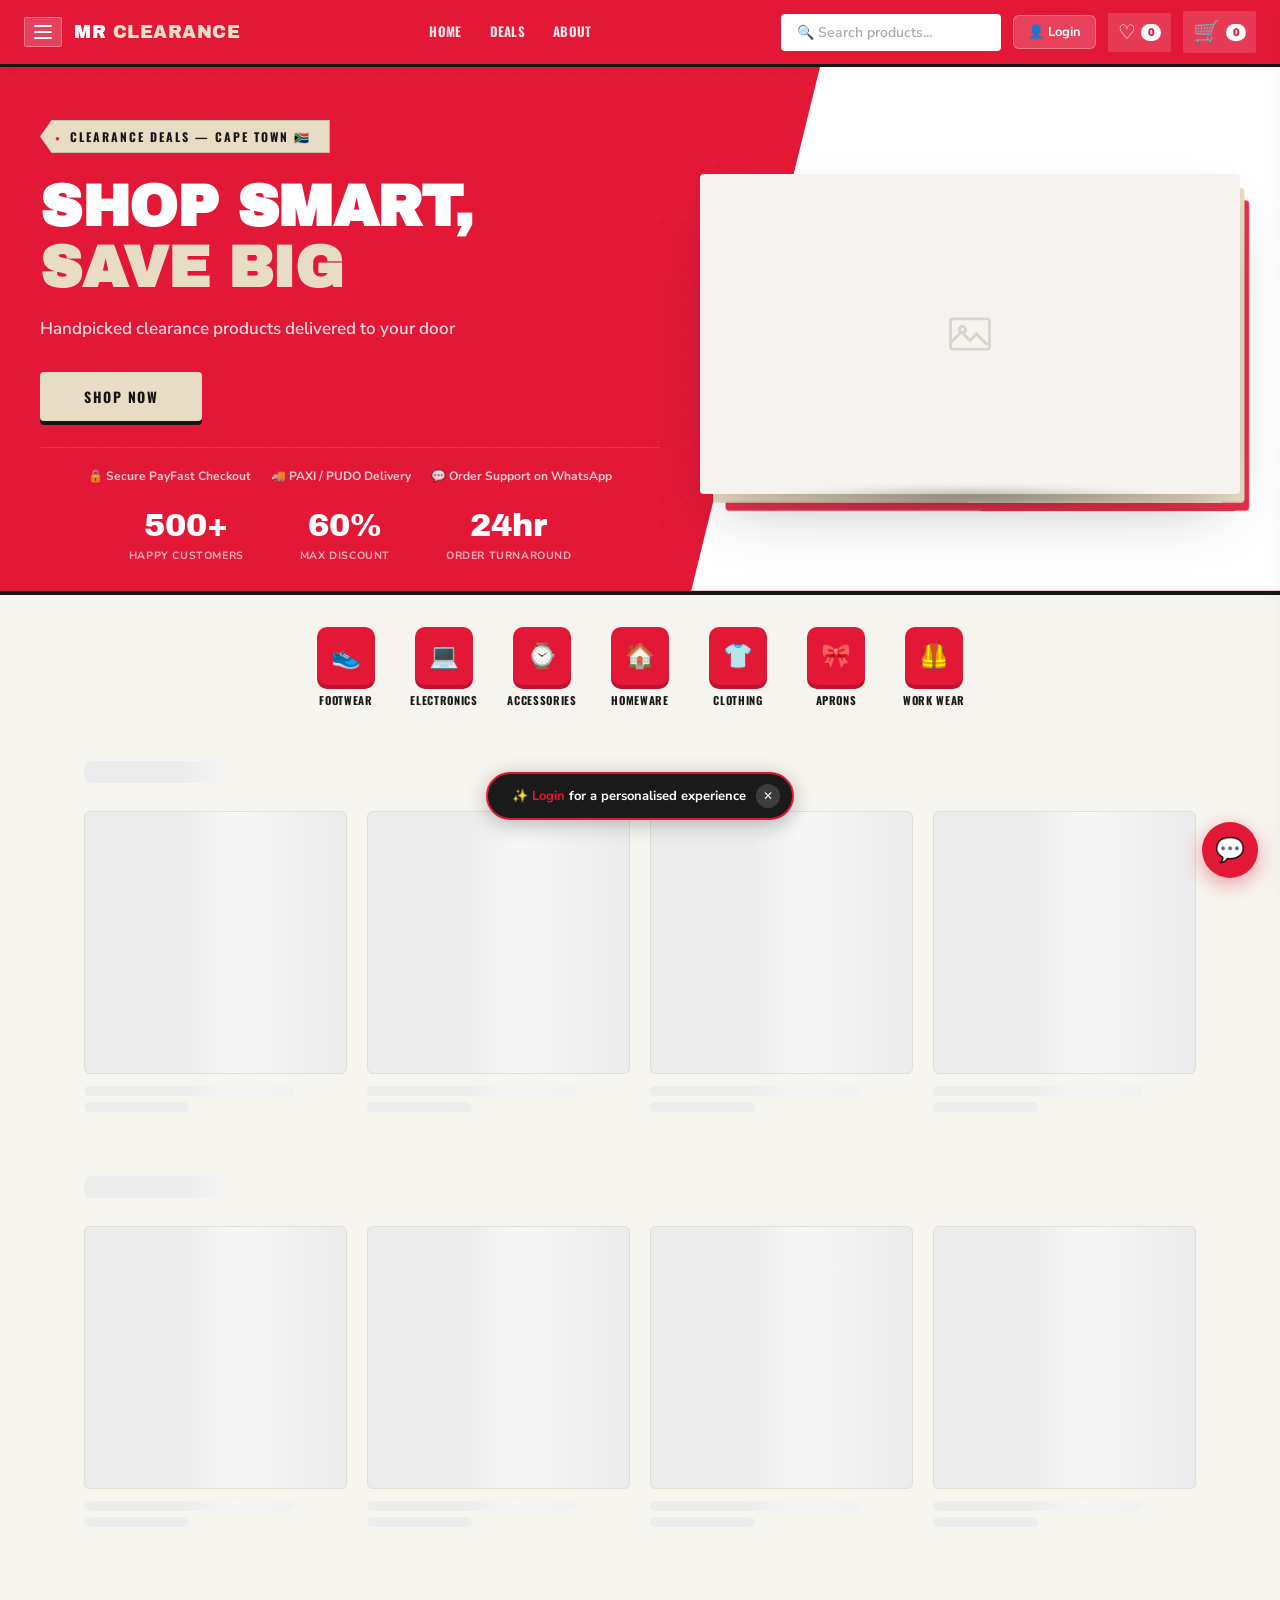
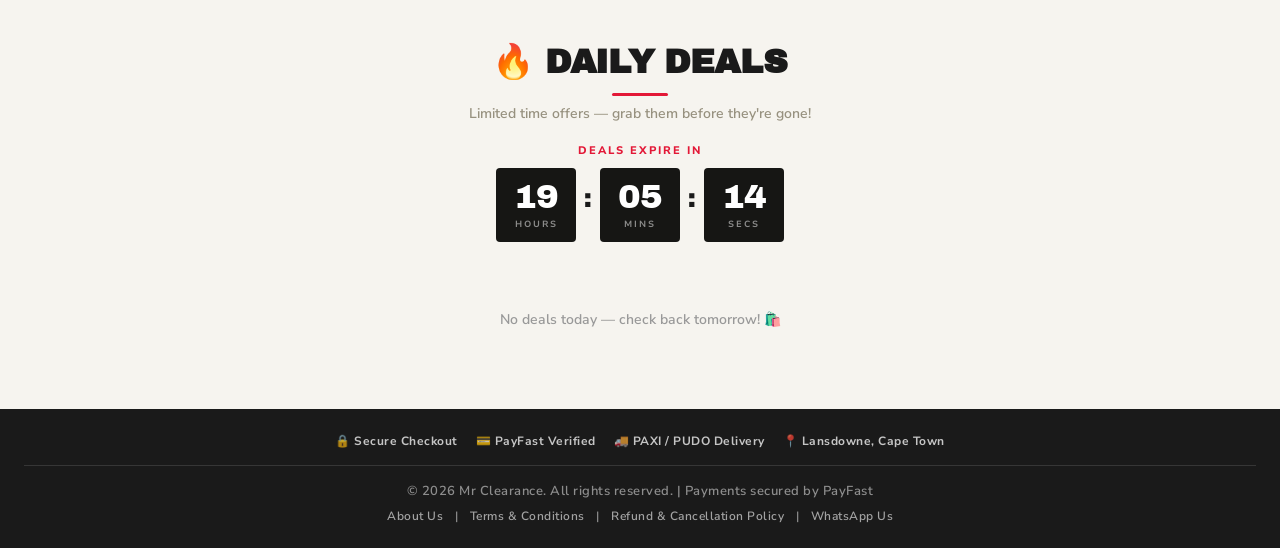
==== commit 61100639: "Merge remote-tracking branch 'origin/main' into claude/code-review-t3vymb # Conflicts: #	index.html" ====
--- a/index.html
+++ b/index.html
@@ -25,6 +25,10 @@
   <link rel="icon" type="image/png" sizes="192x192" href="flavicon/android-chrome-192x192.png"/>
   <link rel="apple-touch-icon" sizes="180x180" href="flavicon/apple-touch-icon.png"/>
   <link rel="icon" type="image/svg+xml" href="data:image/svg+xml,%3Csvg xmlns='http://www.w3.org/2000/svg' viewBox='0 0 100 100'%3E%3Crect width='100' height='100' rx='20' fill='%23e31837'/%3E%3Ctext x='50' y='68' font-family='Arial, sans-serif' font-weight='900' font-size='50' fill='white' text-anchor='middle'%3EMC%3C/text%3E%3C/svg%3E"/>
+
+  <!-- PWA: lets a phone "Add to Home Screen" and open the store like an app -->
+  <link rel="manifest" href="manifest.json"/>
+  <meta name="theme-color" content="#e31837"/>
 
   <link rel="stylesheet" href="style.css"/>
   <script src="https://cdn.jsdelivr.net/npm/@emailjs/browser@4/dist/email.min.js"></script>
@@ -696,18 +700,21 @@
       </div>
       <div class="pdp-body">
         <span class="pdp-badge" id="pdp-badge" style="display:none"></span>
+        <button class="pdp-wishlist-btn" id="pdp-wishlist-btn" type="button" onclick="toggleWishlist(pdpCurrentProduct && (pdpCurrentProduct.id||''), this)" aria-label="Save to wishlist">♡</button>
         <h2 class="pdp-name" id="pdp-name"></h2>
         <div class="pdp-rating-row" id="pdp-rating-row" onclick="scrollToPdpReviews()" style="display:none;">
           <span class="stars-mini" id="pdp-rating-row-stars"></span>
           <span id="pdp-rating-row-text"></span>
         </div>
         <div class="pdp-price" id="pdp-price"></div>
+        <div class="low-stock-badge" id="pdp-stock-badge" style="display:none;"></div>
         <div class="pdp-trust-strip">
           <span>🚚 Fast PAXI / PUDO Delivery</span>
           <span>🔒 Secure PayFast Checkout</span>
           <span>↩️ Easy Returns</span>
         </div>
         <p class="pdp-desc" id="pdp-desc"></p>
+        <a id="pdp-whatsapp-btn" class="pdp-whatsapp-btn" target="_blank" rel="noopener">💬 Ask About This Product on WhatsApp</a>
 
         <div id="pdp-sizes-section" style="display:none;margin-top:16px;">
           <span class="pdp-section-label">Select Size: <strong id="pdp-selected-size-label" style="color:#e31837;"></strong></span>
@@ -721,6 +728,17 @@
         <div id="pdp-specs-section" class="pdp-card-section" style="display:none;margin-top:16px;">
           <span class="pdp-section-label">Product Details</span>
           <table class="pdp-specs-table" id="pdp-specs-table"></table>
+        </div>
+
+        <div id="pdp-bundle-section" style="display:none;margin-top:16px;">
+          <span class="pdp-section-label">Frequently Bought Together</span>
+          <div class="pdp-bundle-items" id="pdp-bundle-items"></div>
+          <button class="pdp-bundle-add-btn" id="pdp-bundle-add-btn" onclick="pdpAddBundleToCart()">🛒 Add Bundle to Cart</button>
+        </div>
+
+        <div id="pdp-related-section" style="display:none;margin-top:20px;">
+          <span class="pdp-section-label">You Might Also Like</span>
+          <div class="pdp-related-items" id="pdp-related-items"></div>
         </div>
 
         <div class="pdp-divider"></div>
@@ -750,7 +768,7 @@
           <span class="pdp-qty-val" id="pdp-qty">1</span>
           <button onclick="pdpChangeQty(1)">+</button>
         </div>
-        <button class="pdp-add-btn" onclick="pdpAddToCart()">🛒 Add to Cart</button>
+        <button class="pdp-add-btn" id="pdp-add-btn" onclick="pdpAddToCart()">🛒 Add to Cart</button>
       </div>
     </div>
   </div>
@@ -768,6 +786,24 @@
 
   <!-- CATEGORY BANNER -->
   <div id="category-banner"></div>
+
+  <!-- SMART ASSISTANT — free, rule-based product finder. Runs entirely
+       in the browser against the real product catalog: no API key, no
+       backend, no per-message cost, nothing to abuse. See
+       parseAssistantQuery() near the bottom of this file. -->
+  <button id="smart-assistant-btn" onclick="toggleSmartAssistant()" aria-label="Open shopping assistant">💬</button>
+  <div id="smart-assistant-panel">
+    <div class="sa-header">
+      <span>🛍️ Shopping Assistant</span>
+      <button onclick="toggleSmartAssistant()" aria-label="Close">✕</button>
+    </div>
+    <div class="sa-messages" id="sa-messages"></div>
+    <div class="sa-suggestions" id="sa-suggestions"></div>
+    <form class="sa-input-row" onsubmit="event.preventDefault();sendAssistantQuery();">
+      <input type="text" id="sa-input" placeholder="e.g. gift under R300"/>
+      <button type="submit">➤</button>
+    </form>
+  </div>
 
   <!-- NAVBAR -->
   <nav class="navbar">
@@ -785,6 +821,7 @@
     <div class="nav-right">
       <input type="text" id="search-input" class="nav-search" placeholder="🔍 Search products..." oninput="filterProducts()"/>
       <button class="nav-user-btn" id="nav-user-btn" onclick="openAuthModal()" style="background:rgba(255,255,255,0.18);border:1px solid rgba(255,255,255,0.3);color:#fff;padding:7px 14px;border-radius:6px;font-family:'Nunito Sans',sans-serif;font-size:13px;font-weight:700;cursor:pointer;white-space:nowrap;">👤 Login</button>
+      <div class="wishlist-icon" onclick="viewWishlist()" title="Your Wishlist">♡ <span class="wishlist-count" id="wishlist-count">0</span></div>
       <div class="cart-icon" onclick="toggleCart()">🛒 <span class="cart-count" id="cart-count">0</span></div>
     </div>
   </nav>
@@ -899,6 +936,15 @@
       <h2 class="section-title">Featured Products</h2>
       <p class="product-count" id="product-count">Loading products...</p>
     </div>
+    <div class="filter-bar" id="filter-bar">
+      <select id="filter-category" onchange="document.getElementById('category-filter').value=this.value;filterProducts();">
+        <option value="all">🛍️ All Categories</option>
+      </select>
+      <input type="number" id="filter-price-min" placeholder="Min R" min="0" oninput="filterProducts()"/>
+      <input type="number" id="filter-price-max" placeholder="Max R" min="0" oninput="filterProducts()"/>
+      <label class="filter-instock-label"><input type="checkbox" id="filter-instock" onchange="filterProducts()"/> In stock only</label>
+      <button type="button" class="filter-clear-btn" onclick="clearFilters()">✕ Clear</button>
+    </div>
     <div class="products-grid" id="products-grid"></div>
     <p class="no-results" id="no-results" style="display:none;">😕 No products found. Try a different search.</p>
   </section>
@@ -1172,6 +1218,186 @@
     return String(s).replace(/&/g,'&amp;').replace(/</g,'&lt;').replace(/>/g,'&gt;').replace(/"/g,'&quot;');
   }
 
+  // Stock is optional per product (older/legacy products may never have
+  // had a number set) — only treat it as meaningful when it's an actual
+  // number, never when it's missing/undefined, so a product nobody has
+  // ever tracked stock for is never wrongly shown as sold out.
+  var LOW_STOCK_THRESHOLD = 5;
+  function stockInfo(p) {
+    var n = (typeof p.stock === 'number') ? p.stock : null;
+    return { tracked: n !== null, soldOut: n === 0, low: n !== null && n > 0 && n <= LOW_STOCK_THRESHOLD, count: n };
+  }
+
+  // ── SKELETON LOADING PLACEHOLDERS ───────────────────────────────
+  function skeletonCardsHtml(n) {
+    var card = '<div class="product-card skeleton-card"><div class="card-img-wrap skeleton-shimmer"></div><div class="card-body">' +
+      '<div class="skeleton-line" style="width:80%;height:16px;"></div><div class="skeleton-line" style="width:100%;height:12px;"></div>' +
+      '<div class="skeleton-line" style="width:40%;height:20px;"></div></div></div>';
+    var out = '';
+    for (var i = 0; i < n; i++) out += card;
+    return out;
+  }
+  function renderShelvesSkeleton() {
+    var section = document.getElementById('shelves-section');
+    if (!section || section.innerHTML) return; // never clobber real content that already loaded
+    var tile = '<div class="shelf-item"><div class="shelf-item-plate skeleton-shimmer"></div>' +
+      '<div class="skeleton-line" style="width:80%;"></div><div class="skeleton-line" style="width:40%;"></div></div>';
+    var row = '<div class="shelf-row"><div class="shelf-row-label"><div class="skeleton-line" style="width:140px;height:22px;"></div></div>' +
+      '<div class="shelf-items">' + tile.repeat(4) + '</div></div>';
+    section.innerHTML = row + row;
+    section.style.display = 'block';
+  }
+  renderShelvesSkeleton();
+
+  // ── WISHLIST — client-side only (localStorage), a heart on any
+  // product tile/PDP toggles membership. No account required. ──────
+  function getWishlist() {
+    try { var raw = JSON.parse(localStorage.getItem('mrc_wishlist') || '[]'); return Array.isArray(raw) ? raw : []; } catch(e) { return []; }
+  }
+  function isWishlisted(pid) { return getWishlist().indexOf(String(pid)) !== -1; }
+  function wishlistBtnHtml(pid) {
+    var active = isWishlisted(pid);
+    return '<span class="wishlist-btn' + (active?' active':'') + '" onclick="event.stopPropagation();toggleWishlist(\'' + escHtml(String(pid)) + '\', this)" role="button" tabindex="0" aria-label="Save to wishlist">' + (active?'♥':'♡') + '</span>';
+  }
+  function toggleWishlist(pid, el) {
+    if (pid === '' || pid == null) return;
+    pid = String(pid);
+    var list = getWishlist();
+    var idx = list.indexOf(pid);
+    var nowActive;
+    if (idx === -1) { list.push(pid); nowActive = true; } else { list.splice(idx, 1); nowActive = false; }
+    localStorage.setItem('mrc_wishlist', JSON.stringify(list));
+    showToast(nowActive ? '❤️ Saved to your wishlist' : '💔 Removed from wishlist');
+    if (el) { el.textContent = nowActive ? '♥' : '♡'; el.classList.toggle('active', nowActive); }
+    var pdpBtn = document.getElementById('pdp-wishlist-btn');
+    if (pdpBtn && pdpCurrentProduct && String(pdpCurrentProduct.id) === pid) {
+      pdpBtn.textContent = nowActive ? '♥' : '♡'; pdpBtn.classList.toggle('active', nowActive);
+    }
+    updateWishlistCount();
+  }
+  function updateWishlistCount() {
+    var el = document.getElementById('wishlist-count');
+    if (el) el.textContent = getWishlist().length;
+  }
+  var NO_RESULTS_DEFAULT_TEXT = '😕 No products found. Try a different search.';
+  function viewWishlist() {
+    var ids = getWishlist();
+    document.getElementById('search-input').value = '';
+    var catSel = document.getElementById('filter-category');
+    if (catSel) catSel.value = 'all';
+    document.getElementById('category-filter').value = 'all';
+    document.getElementById('filter-price-min').value = '';
+    document.getElementById('filter-price-max').value = '';
+    document.getElementById('filter-instock').checked = false;
+    showSearchView();
+    var cards = document.querySelectorAll('#products-grid .product-card');
+    var visible = 0;
+    cards.forEach(function(card){
+      var ok = ids.indexOf(String(card.getAttribute('data-id'))) !== -1;
+      card.style.display = ok ? '' : 'none';
+      if (ok) visible++;
+    });
+    document.getElementById('product-count').textContent = visible ? ('Showing ' + visible + ' saved item' + (visible !== 1 ? 's' : '')) : 'Your wishlist';
+    var noResults = document.getElementById('no-results');
+    noResults.textContent = visible === 0 ? '🤍 No saved items yet — tap the heart on any product to save it here.' : NO_RESULTS_DEFAULT_TEXT;
+    noResults.style.display = visible === 0 ? 'block' : 'none';
+    document.querySelector('.products-section').scrollIntoView({behavior:'smooth', block:'start'});
+  }
+
+  // ── RECENTLY VIEWED — tracked in openPdp(), most-recent-first ───
+  function getRecentlyViewed() {
+    try { var raw = JSON.parse(localStorage.getItem('mrc_recently_viewed') || '[]'); return Array.isArray(raw) ? raw : []; } catch(e) { return []; }
+  }
+  function trackRecentlyViewed(pid) {
+    pid = String(pid);
+    var list = getRecentlyViewed().filter(function(id){ return id !== pid; });
+    list.unshift(pid);
+    if (list.length > 12) list = list.slice(0, 12);
+    localStorage.setItem('mrc_recently_viewed', JSON.stringify(list));
+  }
+
+  // ── "YOU MIGHT ALSO LIKE" — same category first, falls back to any
+  // other product; simple, no tracking/personalization beyond that ──
+  function renderPdpRelated(p, products) {
+    var section = document.getElementById('pdp-related-section');
+    var wrap = document.getElementById('pdp-related-items');
+    if (!section || !wrap) return;
+    var pool = products.filter(function(x){ return String(x.id) !== String(p.id) && x.category === p.category; });
+    if (pool.length < 2) pool = products.filter(function(x){ return String(x.id) !== String(p.id); });
+    if (!pool.length) { section.style.display = 'none'; wrap.innerHTML = ''; return; }
+    var picks = pool.slice(0, 10).sort(function(){ return Math.random() - 0.5; }).slice(0, 4);
+    wrap.innerHTML = picks.map(function(x, i){ return shelfItemHtml(x, i); }).join('');
+    section.style.display = 'block';
+  }
+
+  // ── BUNDLES — admin picks other products to suggest alongside this
+  // one (Admin -> Manage Products -> "Bundle With"); purely optional ──
+  function renderPdpBundle(p, products) {
+    var section = document.getElementById('pdp-bundle-section');
+    var wrap = document.getElementById('pdp-bundle-items');
+    if (!section || !wrap) return;
+    var ids = Array.isArray(p.bundleWith) ? p.bundleWith : [];
+    var items = ids.map(function(id){ return products.find(function(x){ return String(x.id) === String(id); }); }).filter(Boolean);
+    if (!items.length) { section.style.display = 'none'; wrap.innerHTML = ''; return; }
+    wrap.innerHTML = items.map(function(x){
+      var img = getImages(x)[0];
+      return '<label class="pdp-bundle-item">' +
+        '<input type="checkbox" class="pdp-bundle-check" data-name="' + escHtml(x.name) + '" data-price="' + (x.price||0) + '" data-image="' + escHtml(img) + '" checked/>' +
+        '<img src="' + escHtml(img) + '" alt="' + escHtml(x.name) + '" loading="lazy"/>' +
+        '<span class="pdp-bundle-item-name">' + escHtml(x.name) + '</span>' +
+        '<span class="pdp-bundle-item-price">+R ' + (x.price||0).toLocaleString() + '</span>' +
+      '</label>';
+    }).join('');
+    section.style.display = 'block';
+  }
+  function pdpAddBundleToCart() {
+    if (!pdpCurrentProduct) return;
+    pdpAddToCart();
+    var checks = document.querySelectorAll('#pdp-bundle-items .pdp-bundle-check:checked');
+    checks.forEach(function(c){
+      var name = c.getAttribute('data-name');
+      var price = parseInt(c.getAttribute('data-price'), 10) || 0;
+      var image = c.getAttribute('data-image') || '';
+      var existing = cart.find(function(i){ return i.name === name; });
+      if (existing) existing.qty += 1; else cart.push({ name:name, price:price, qty:1, image:image });
+    });
+    updateCartUI();
+    showToast('✅ Bundle added to cart!');
+  }
+
+  // ── SEO — Product/ItemList structured data (JSON-LD), refreshed on
+  // every render so it always matches what's actually live ──────────
+  function updateProductsJsonLd(products) {
+    try {
+      var tag = document.getElementById('products-jsonld');
+      if (!tag) {
+        tag = document.createElement('script');
+        tag.type = 'application/ld+json';
+        tag.id = 'products-jsonld';
+        document.head.appendChild(tag);
+      }
+      var items = products.slice(0, 50).map(function(p, i){
+        var stock = stockInfo(p);
+        return {
+          '@type': 'ListItem', position: i + 1,
+          item: {
+            '@type': 'Product',
+            name: p.name,
+            image: getImages(p)[0],
+            description: p.desc || undefined,
+            offers: {
+              '@type': 'Offer',
+              price: p.price || 0,
+              priceCurrency: 'ZAR',
+              availability: stock.soldOut ? 'https://schema.org/OutOfStock' : 'https://schema.org/InStock'
+            }
+          }
+        };
+      });
+      tag.textContent = JSON.stringify({ '@context': 'https://schema.org', '@type': 'ItemList', itemListElement: items });
+    } catch(e) { console.error('JSON-LD update failed:', e); }
+  }
+
   // ── RENDER PRODUCTS ───────────────────────────────────────────
   function renderProducts() {
     var products = getProducts();
@@ -1179,8 +1405,7 @@
     if (!grid) return;
     if (products.length === 0) {
       var stillLoading = !window.mrcProductsLoaded && !localStorage.getItem('mrc_products');
-      grid.innerHTML = stillLoading
-        ? '<div style="grid-column:1/-1;text-align:center;padding:48px 16px;color:#999;font-size:14px;font-weight:600;">🛍️ Loading products…</div>'
+      grid.innerHTML = stillLoading ? skeletonCardsHtml(6)
         : '<div style="grid-column:1/-1;text-align:center;padding:48px 16px;color:#999;font-size:14px;font-weight:600;">No products yet — check back soon!</div>';
       document.getElementById('product-count').textContent = stillLoading ? 'Loading…' : 'No products yet';
       return;
@@ -1192,7 +1417,8 @@
       var delay = (i * 0.08).toFixed(2);
       var cid = 'card-' + (p.id || i);
       var hasSizes = p.sizes && p.sizes.length > 0;
-      html += '<div class="product-card" id="' + cid + '" data-name="' + escHtml(p.name) + '" data-price="' + p.price + '" data-category="' + (p.category||'') + '" data-id="' + (p.id||i) + '" data-img-idx="0" data-imgs=\'' + JSON.stringify(imgs).replace(/'/g,"&#39;") + '\' style="animation-delay:' + delay + 's">';
+      var stock = stockInfo(p);
+      html += '<div class="product-card' + (stock.soldOut?' sold-out':'') + '" id="' + cid + '" data-name="' + escHtml(p.name) + '" data-price="' + p.price + '" data-category="' + (p.category||'') + '" data-id="' + (p.id||i) + '" data-img-idx="0" data-imgs=\'' + JSON.stringify(imgs).replace(/'/g,"&#39;") + '\' style="animation-delay:' + delay + 's">';
       html += '<div class="card-img-wrap" onclick="openPdp(\'' + (p.id||i) + '\')">';
       html += '<img src="' + escHtml(imgs[0]) + '" alt="' + escHtml(p.name) + '" class="card-img" id="img-' + cid + '" loading="lazy" onerror="this.src=\'data:image/svg+xml,%3Csvg%20xmlns%3D%22http%3A//www.w3.org/2000/svg%22%20width%3D%22400%22%20height%3D%22300%22%20viewBox%3D%220%200%20400%20300%22%3E%3Crect%20width%3D%22400%22%20height%3D%22300%22%20fill%3D%22%23f5f5f5%22/%3E%3Ctext%20x%3D%2250%25%22%20y%3D%2250%25%22%20font-family%3D%22Arial%2Csans-serif%22%20font-size%3D%2218%22%20fill%3D%22%23e31837%22%20text-anchor%3D%22middle%22%20dominant-baseline%3D%22middle%22%3ENo%20Image%3C/text%3E%3C/svg%3E\'"/>';
       if (imgs.length > 1) {
@@ -1205,21 +1431,27 @@
       }
       if (p.badge) html += '<span class="badge-sale">' + escHtml(p.badge) + '</span>';
       if (hasSizes) html += '<span style="position:absolute;top:10px;right:10px;background:var(--ink);color:#fff;font-family:var(--font-tag);font-size:9px;font-weight:700;letter-spacing:0.5px;padding:3px 8px;pointer-events:none;text-transform:uppercase;">Sizes</span>';
+      html += wishlistBtnHtml(p.id||i);
+      if (stock.soldOut) html += '<div class="sold-out-ribbon">Sold Out</div>';
       html += '</div>';
       html += '<div class="card-body">';
       html += '<h3>' + escHtml(p.name) + '</h3>';
       html += '<p>' + escHtml(p.desc||'') + '</p>';
       html += '<span class="price">R ' + (p.price||0).toLocaleString() + '</span>';
+      if (stock.low) html += '<div class="low-stock-badge">🔥 Only ' + stock.count + ' left!</div>';
       if (p.reviewCount) {
         html += '<div class="card-rating"><span class="stars-mini">' + starsString(p.avgRating||0) + '</span> (' + p.reviewCount + ')</div>';
       }
       html += '<div class="qty-row"><div class="qty-control">';
       html += '<button onclick="changeCardQty(this,-1)">−</button><span class="qty-val">1</span><button onclick="changeCardQty(this,1)">+</button>';
       html += '</div>';
-      html += '<button class="add-btn" onclick="event.stopPropagation();openPdp(\'' + (p.id||i) + '\')">' + (hasSizes ? 'Choose Size' : 'Add to Cart') + '</button>';
+      html += stock.soldOut
+        ? '<button class="add-btn" disabled style="opacity:0.5;cursor:not-allowed;">Sold Out</button>'
+        : '<button class="add-btn" onclick="event.stopPropagation();openPdp(\'' + (p.id||i) + '\')">' + (hasSizes ? 'Choose Size' : 'Add to Cart') + '</button>';
       html += '</div></div></div>';
     }
     grid.innerHTML = html;
+    updateProductsJsonLd(products);
     document.getElementById('product-count').textContent = 'Showing ' + products.length + ' product' + (products.length !== 1 ? 's' : '');
     renderShelves();
   }
@@ -1272,6 +1504,38 @@
     document.getElementById('pdp-qty').textContent   = '1';
     var badgeEl = document.getElementById('pdp-badge');
     if (p.badge) { badgeEl.textContent = p.badge; badgeEl.style.display = 'inline-block'; } else { badgeEl.style.display = 'none'; }
+
+    // Stock badge + sold-out handling
+    var stock = stockInfo(p);
+    var stockBadgeEl = document.getElementById('pdp-stock-badge');
+    if (stock.low) { stockBadgeEl.textContent = '🔥 Only ' + stock.count + ' left!'; stockBadgeEl.style.display = 'block'; }
+    else { stockBadgeEl.style.display = 'none'; }
+    var addBtn = document.getElementById('pdp-add-btn');
+    if (stock.soldOut) { addBtn.disabled = true; addBtn.textContent = 'Sold Out'; addBtn.style.opacity = '0.5'; addBtn.style.cursor = 'not-allowed'; }
+    else { addBtn.disabled = false; addBtn.textContent = '🛒 Add to Cart'; addBtn.style.opacity = ''; addBtn.style.cursor = ''; }
+
+    // Wishlist heart state
+    var wishBtn = document.getElementById('pdp-wishlist-btn');
+    if (wishBtn) { wishBtn.textContent = isWishlisted(p.id||pid) ? '♥' : '♡'; wishBtn.classList.toggle('active', isWishlisted(p.id||pid)); }
+
+    // WhatsApp enquiry link, prefilled with this specific product. Uses
+    // the number set in Admin -> About Page (same one the About modal's
+    // WhatsApp link uses) so it's admin-editable in one place — falls
+    // back to the order-notification number if that field is empty.
+    var waBtn = document.getElementById('pdp-whatsapp-btn');
+    if (waBtn) {
+      var waMsg = 'Hi! I have a question about this product: ' + p.name + ' (R' + (p.price||0).toLocaleString() + ') on Mr Clearance.';
+      var waNumber = OWNER_WHATSAPP;
+      try {
+        var aboutData = JSON.parse(localStorage.getItem('mrc_about') || 'null');
+        if (aboutData && aboutData.whatsapp) waNumber = aboutData.whatsapp.replace(/\D/g, '');
+      } catch(e) {}
+      waBtn.href = 'https://wa.me/' + waNumber + '?text=' + encodeURIComponent(waMsg);
+    }
+
+    // Track for "Recently Viewed" — most-recent-first, capped, deduped
+    trackRecentlyViewed(p.id||pid);
+
     // Image strip
     var strip = document.getElementById('pdp-img-strip');
     if (imgs.length > 1) {
@@ -1306,6 +1570,9 @@
       document.getElementById('pdp-specs-table').innerHTML = p.specs.map(function(s){ return '<tr><td>' + escHtml(s.key) + '</td><td>' + escHtml(s.value) + '</td></tr>'; }).join('');
     } else { specsSection.style.display = 'none'; }
 
+    renderPdpBundle(p, products);
+    renderPdpRelated(p, products);
+
     // Reviews
     pdpSelectedRating = 0;
     highlightPdpStars(0);
@@ -1490,8 +1757,9 @@
       }
       var qty  = parseInt(document.getElementById('pdp-qty').textContent);
       var name = p.name + (pdpSelectedSize ? ' (' + pdpSelectedSize + ')' : '');
+      var image = getImages(p)[0] || '';
       var existing = cart.find(function(i){ return i.name === name; });
-      if (existing) existing.qty += qty; else cart.push({ name:name, price:p.price, qty:qty });
+      if (existing) existing.qty += qty; else cart.push({ name:name, price:p.price, qty:qty, image:image });
       updateCartUI();
       showToast('✅ ' + qty + 'x ' + name + ' added!');
       closePdp(); toggleCart();
@@ -1544,7 +1812,7 @@
   // ── LOADER ────────────────────────────────────────────────────
   function hideLoader() { var l = document.getElementById('loader'); if (l) { l.style.opacity='0'; setTimeout(function(){ l.style.display='none'; }, 600); } }
   setTimeout(hideLoader, 2000);
-  window.onload = function(){ renderProducts(); startDealsTimer(); hideLoader(); renderDeals(); renderHeroVisual(); renderAds(); renderCategorySidebar(); renderCategoryRail(); setupPdpStarInput(); };
+  window.onload = function(){ renderProducts(); startDealsTimer(); hideLoader(); renderDeals(); renderHeroVisual(); renderAds(); renderCategorySidebar(); renderCategoryRail(); setupPdpStarInput(); updateWishlistCount(); restoreCartFromStorage(); registerServiceWorker(); };
 
   // ── TOAST ─────────────────────────────────────────────────────
   function showToast(msg) { var t=document.getElementById('toast'); t.textContent=msg; t.classList.add('show'); setTimeout(function(){ t.classList.remove('show'); }, 2800); }
@@ -1558,23 +1826,59 @@
   }
 
   // ── SEARCH & FILTER ───────────────────────────────────────────
+  // Any active filter (category/price/in-stock) counts as "browsing",
+  // even with an empty search box, so the filter bar actually does
+  // something once a shopper touches it instead of only reacting to text.
+  function hasActiveFilters() {
+    var cat = document.getElementById('category-filter');
+    var min = document.getElementById('filter-price-min');
+    var max = document.getElementById('filter-price-max');
+    var inStock = document.getElementById('filter-instock');
+    return (cat && cat.value !== 'all') || (min && min.value) || (max && max.value) || (inStock && inStock.checked);
+  }
+
   function filterProducts() {
     var query = document.getElementById('search-input').value.toLowerCase();
-    if (!query) { showShelvesView(); return; }
+    if (!query && !hasActiveFilters()) { showShelvesView(); return; }
     showSearchView();
     var category = document.getElementById('category-filter').value;
+    var minPrice = parseFloat(document.getElementById('filter-price-min').value);
+    var maxPrice = parseFloat(document.getElementById('filter-price-max').value);
+    var inStockOnly = document.getElementById('filter-instock').checked;
     var cards = document.querySelectorAll('#products-grid .product-card');
+    var products = getProducts();
     var visible = 0;
     cards.forEach(function(card) {
       var name = (card.getAttribute('data-name')||'').toLowerCase();
       var cat  = card.getAttribute('data-category')||'';
-      var ok   = name.indexOf(query) !== -1 && (category === 'all' || cat === category);
+      var price = parseFloat(card.getAttribute('data-price')) || 0;
+      var ok = name.indexOf(query) !== -1 && (category === 'all' || cat === category);
+      if (ok && !isNaN(minPrice)) ok = price >= minPrice;
+      if (ok && !isNaN(maxPrice)) ok = price <= maxPrice;
+      if (ok && inStockOnly) {
+        var id = card.getAttribute('data-id');
+        var prod = products.find(function(p){ return String(p.id) === String(id); });
+        ok = !prod || !stockInfo(prod).soldOut;
+      }
       card.style.display = ok ? '' : 'none';
       if (ok) visible++;
     });
     document.getElementById('product-count').textContent = 'Showing ' + visible + ' product' + (visible !== 1 ? 's' : '');
-    document.getElementById('no-results').style.display = visible === 0 ? 'block' : 'none';
+    var noResults = document.getElementById('no-results');
+    noResults.textContent = NO_RESULTS_DEFAULT_TEXT;
+    noResults.style.display = visible === 0 ? 'block' : 'none';
     applyCategoryTheme(category);
+  }
+
+  function clearFilters() {
+    document.getElementById('search-input').value = '';
+    document.getElementById('category-filter').value = 'all';
+    var catSel = document.getElementById('filter-category');
+    if (catSel) catSel.value = 'all';
+    document.getElementById('filter-price-min').value = '';
+    document.getElementById('filter-price-max').value = '';
+    document.getElementById('filter-instock').checked = false;
+    filterProducts();
   }
 
   // ── CATEGORY THEMING ─────────────────────────────────────────────
@@ -1664,8 +1968,10 @@
     var price = parseInt(card.getAttribute('data-price'));
     var qtyEl = card.querySelector('.qty-val');
     var qty = parseInt(qtyEl.textContent);
+    var image = '';
+    try { image = JSON.parse(card.getAttribute('data-imgs'))[0] || ''; } catch(e) {}
     var existing = cart.find(function(i){ return i.name === name; });
-    if (existing) existing.qty += qty; else cart.push({ name:name, price:price, qty:qty });
+    if (existing) existing.qty += qty; else cart.push({ name:name, price:price, qty:qty, image:image });
     updateCartUI();
     showToast('✅ ' + qty + 'x ' + name + ' added!');
     var orig = button.textContent; button.textContent = 'Added ✓'; button.style.background = '#27ae60'; qtyEl.textContent = '1';
@@ -1685,15 +1991,39 @@
     var discRow = document.getElementById('discount-row');
     if (discountPct > 0 && discount > 0) { discRow.style.display=''; document.getElementById('cart-discount').textContent = '-R ' + discount.toLocaleString(); } else { discRow.style.display='none'; }
     var itemsDiv = document.getElementById('cart-items');
+    saveCartToStorage();
     if (cart.length === 0) { itemsDiv.innerHTML = '<p class="empty-msg">Your cart is empty.</p>'; return; }
     itemsDiv.innerHTML = cart.map(function(item){
       var n = item.name.replace(/'/g,"\\'");
-      return '<div class="cart-item"><span class="item-name">' + item.name + '</span><div class="item-controls"><button onclick="changeQty(\'' + n + '\',-1)">−</button><span>' + item.qty + '</span><button onclick="changeQty(\'' + n + '\',1)">+</button></div><span class="item-price">R ' + (item.price*item.qty).toLocaleString() + '</span><button class="remove-btn" onclick="removeItem(\'' + n + '\')">🗑</button></div>';
+      var imgHtml = item.image ? '<img class="cart-item-img" src="' + escHtml(item.image) + '" alt=""/>' : '<div class="cart-item-img cart-item-img-placeholder">🛍️</div>';
+      return '<div class="cart-item">' + imgHtml + '<span class="item-name">' + item.name + '</span><div class="item-controls"><button onclick="changeQty(\'' + n + '\',-1)">−</button><span>' + item.qty + '</span><button onclick="changeQty(\'' + n + '\',1)">+</button></div><span class="item-price">R ' + (item.price*item.qty).toLocaleString() + '</span><button class="remove-btn" onclick="removeItem(\'' + n + '\')">🗑</button></div>';
     }).join('');
   }
   function changeQty(name, change) { var item = cart.find(function(i){ return i.name===name; }); if(item){ item.qty+=change; if(item.qty<=0){removeItem(name);return;} } updateCartUI(); }
   function removeItem(name) { cart = cart.filter(function(i){ return i.name!==name; }); updateCartUI(); }
+
+  // Cart survives a refresh/closed tab — it's the #1 reason a "sticky"
+  // cart feels sticky. Discount code is intentionally NOT restored, since
+  // promo validity can change between visits; the owner's items/qty are
+  // the useful part to keep.
+  function saveCartToStorage() {
+    try { localStorage.setItem('mrc_cart', JSON.stringify(cart)); } catch(e) {}
+  }
+  function restoreCartFromStorage() {
+    try {
+      var raw = JSON.parse(localStorage.getItem('mrc_cart') || 'null');
+      if (Array.isArray(raw) && raw.length) { cart = raw; updateCartUI(); }
+    } catch(e) {}
+  }
   function toggleCart() { document.getElementById('cart-sidebar').classList.toggle('open'); document.getElementById('cart-overlay').classList.toggle('open'); }
+
+  // ── PWA — lets a phone "Add to Home Screen" and open the store like
+  // an app. Safe no-op if the browser doesn't support it. ──────────
+  function registerServiceWorker() {
+    if ('serviceWorker' in navigator) {
+      navigator.serviceWorker.register('sw.js').catch(function(e){ console.error('Service worker registration failed:', e); });
+    }
+  }
   function applyPromo() {
     var code = document.getElementById('promo-input').value.trim().toUpperCase();
     var msg  = document.getElementById('promo-msg');
@@ -1957,6 +2287,19 @@
       cats.map(function(c){
         return '<li onclick="selectCat(\'' + c.key + '\')">' + (c.icon||'') + ' ' + escHtml(c.name) + '</li>';
       }).join('');
+    populateFilterCategorySelect(cats);
+  }
+
+  // Keeps the visible category dropdown in the search/filter bar in sync
+  // with real category data (same source as the sidebar above).
+  function populateFilterCategorySelect(cats) {
+    var sel = document.getElementById('filter-category');
+    if (!sel) return;
+    var current = sel.value || 'all';
+    sel.innerHTML = '<option value="all">🛍️ All Categories</option>' +
+      cats.map(function(c){ return '<option value="' + c.key + '">' + (c.icon||'') + ' ' + escHtml(c.name) + '</option>'; }).join('');
+    sel.value = current;
+    if (sel.value !== current) sel.value = 'all';
   }
 
   function renderCategoryRail() {
@@ -2000,6 +2343,14 @@
 
     var used = {};
     var html = '';
+
+    // "Recently Viewed" always leads, when there's anything to show —
+    // it isn't counted in `used` since it's a cross-cutting view, not
+    // a real category, so a product still shows in its normal shelf too.
+    var recentIds = getRecentlyViewed();
+    var recentItems = recentIds.map(function(id){ return products.find(function(p){ return String(p.id) === id; }); }).filter(Boolean);
+    if (recentItems.length) html += shelfRowHtml('recent', '👀 Recently Viewed', recentItems, settings.itemLimit);
+
     cats.forEach(function(cat){
       if (cat.theme && cat.theme.shelfHidden) return;
       var items = products.filter(function(p){ return p.category === cat.key; });
@@ -2063,7 +2414,12 @@
     }
     var catFilter = document.getElementById('category-filter');
     if (catFilter && !knownKeys) catFilter.value = key;
+    var filterSel = document.getElementById('filter-category');
+    if (filterSel) filterSel.value = knownKeys ? 'all' : key;
     document.getElementById('search-input').value = '';
+    document.getElementById('filter-price-min').value = '';
+    document.getElementById('filter-price-max').value = '';
+    document.getElementById('filter-instock').checked = false;
     showSearchView();
     var cards = document.querySelectorAll('#products-grid .product-card');
     var visible = 0;
@@ -2074,7 +2430,9 @@
       if (ok) visible++;
     });
     document.getElementById('product-count').textContent = 'Showing ' + visible + ' product' + (visible !== 1 ? 's' : '');
-    document.getElementById('no-results').style.display = visible === 0 ? 'block' : 'none';
+    var noResults = document.getElementById('no-results');
+    noResults.textContent = NO_RESULTS_DEFAULT_TEXT;
+    noResults.style.display = visible === 0 ? 'block' : 'none';
     if (!knownKeys) applyCategoryTheme(key);
     document.querySelector('.products-section').scrollIntoView({behavior:'smooth', block:'start'});
   }
@@ -2082,11 +2440,16 @@
   function shelfItemHtml(p, i){
     var pid = p.id || i;
     var img = getImages(p)[0];
-    return '<button class="shelf-item" type="button" onclick="openShelfProduct(\'' + pid + '\', this)">' +
-      '<div class="shelf-item-plate"><img src="' + escHtml(img) + '" alt="' + escHtml(p.name) + '" loading="lazy" ' +
-      'onerror="this.src=\'data:image/svg+xml,%3Csvg%20xmlns%3D%22http%3A//www.w3.org/2000/svg%22%20width%3D%22400%22%20height%3D%22300%22%20viewBox%3D%220%200%20400%20300%22%3E%3Crect%20width%3D%22400%22%20height%3D%22300%22%20fill%3D%22%23f5f5f5%22/%3E%3Ctext%20x%3D%2250%25%22%20y%3D%2250%25%22%20font-family%3D%22Arial%2Csans-serif%22%20font-size%3D%2218%22%20fill%3D%22%23e31837%22%20text-anchor%3D%22middle%22%20dominant-baseline%3D%22middle%22%3ENo%20Image%3C/text%3E%3C/svg%3E\'"/></div>' +
+    var stock = stockInfo(p);
+    return '<button class="shelf-item' + (stock.soldOut?' sold-out':'') + '" type="button" onclick="openShelfProduct(\'' + pid + '\', this)">' +
+      '<div class="shelf-item-plate">' + wishlistBtnHtml(pid) +
+      '<img src="' + escHtml(img) + '" alt="' + escHtml(p.name) + '" loading="lazy" ' +
+      'onerror="this.src=\'data:image/svg+xml,%3Csvg%20xmlns%3D%22http%3A//www.w3.org/2000/svg%22%20width%3D%22400%22%20height%3D%22300%22%20viewBox%3D%220%200%20400%20300%22%3E%3Crect%20width%3D%22400%22%20height%3D%22300%22%20fill%3D%22%23f5f5f5%22/%3E%3Ctext%20x%3D%2250%25%22%20y%3D%2250%25%22%20font-family%3D%22Arial%2Csans-serif%22%20font-size%3D%2218%22%20fill%3D%22%23e31837%22%20text-anchor%3D%22middle%22%20dominant-baseline%3D%22middle%22%3ENo%20Image%3C/text%3E%3C/svg%3E\'"/>' +
+      (stock.soldOut ? '<div class="sold-out-ribbon">Sold Out</div>' : '') +
+      '</div>' +
       '<div class="shelf-item-name">' + escHtml(p.name) + '</div>' +
       '<div class="shelf-item-price">R ' + (p.price||0).toLocaleString() + '</div>' +
+      (stock.low ? '<div class="low-stock-badge">🔥 Only ' + stock.count + ' left!</div>' : '') +
     '</button>';
   }
 
@@ -2313,6 +2676,120 @@
       document.getElementById('timer-seconds').textContent=String(Math.floor((r%60000)/1000)).padStart(2,'0');
     }
     update(); setInterval(update,1000);
+  }
+
+  // ── SMART ASSISTANT — free, rule-based "shopping assistant" chat.
+  // Everything runs client-side against the real product catalog: no
+  // API key, no backend, no per-message cost, and nothing an outsider
+  // could abuse to run up a bill. It understands a budget ("under
+  // R300", "R100 to R250"), a category name/keyword, and falls back to
+  // matching words against product names/descriptions. It is NOT a
+  // general-purpose AI — it can't hold a conversation about anything
+  // beyond finding a product in the catalog.
+  var saOpened = false;
+  var saStopwords = ['a','an','the','for','me','my','to','of','under','below','less','than','with','and','or','some','any','please','show','find','looking','need','want','gift','cheap','budget','around','about','between'];
+
+  function toggleSmartAssistant() {
+    var panel = document.getElementById('smart-assistant-panel');
+    panel.classList.toggle('open');
+    if (panel.classList.contains('open') && !saOpened) {
+      saOpened = true;
+      appendAssistantMessage('bot', 'Hi! 👋 I\'m the Mr Clearance shopping assistant. I can search our real stock for you — try something like <em>"gift under R300"</em> or <em>"cheap kitchen stuff"</em>.');
+      renderAssistantSuggestions();
+    }
+    if (panel.classList.contains('open')) document.getElementById('sa-input').focus();
+  }
+
+  function renderAssistantSuggestions() {
+    var wrap = document.getElementById('sa-suggestions');
+    var examples = ['Gift under R300', 'Cheap footwear', 'Best sellers'];
+    wrap.innerHTML = examples.map(function(ex){
+      return '<button type="button" onclick="document.getElementById(\'sa-input\').value=\'' + ex.replace(/'/g,"\\'") + '\';sendAssistantQuery();">' + escHtml(ex) + '</button>';
+    }).join('');
+  }
+
+  function appendAssistantMessage(who, html) {
+    var box = document.getElementById('sa-messages');
+    var div = document.createElement('div');
+    div.className = 'sa-msg sa-msg-' + who;
+    div.innerHTML = html;
+    box.appendChild(div);
+    box.scrollTop = box.scrollHeight;
+  }
+
+  // Pulls a price ceiling/range out of free text. Handles "under/below/
+  // less than R300", "R100 to R300" / "R100-R300", and a bare "300"
+  // when nothing else in the query looks like a price hint.
+  function parsePriceRange(text) {
+    var range = { min: null, max: null };
+    var between = text.match(/r?\s*(\d+)\s*(?:to|-|and)\s*r?\s*(\d+)/i);
+    if (between) { range.min = parseFloat(between[1]); range.max = parseFloat(between[2]); return range; }
+    var under = text.match(/(?:under|below|less than|max|cheaper than|up to)\s*r?\s*(\d+)/i);
+    if (under) { range.max = parseFloat(under[1]); return range; }
+    var over = text.match(/(?:over|above|more than|min)\s*r?\s*(\d+)/i);
+    if (over) { range.min = parseFloat(over[1]); return range; }
+    var bare = text.match(/r\s*(\d+)/i);
+    if (bare) { range.max = parseFloat(bare[1]); return range; }
+    return range;
+  }
+
+  function matchCategoryFromText(text) {
+    var cats = [];
+    try {
+      var raw = JSON.parse(localStorage.getItem('mrc_categories') || 'null');
+      cats = Array.isArray(raw) && raw.length ? raw : DEFAULT_CATEGORIES_SITE;
+    } catch(e) { cats = DEFAULT_CATEGORIES_SITE; }
+    var lower = text.toLowerCase();
+    var found = cats.find(function(c){ return lower.indexOf(c.name.toLowerCase()) !== -1 || lower.indexOf(c.key.toLowerCase()) !== -1; });
+    return found ? found.key : null;
+  }
+
+  function sendAssistantQuery() {
+    var input = document.getElementById('sa-input');
+    var text = input.value.trim();
+    if (!text) return;
+    appendAssistantMessage('user', escHtml(text));
+    input.value = '';
+
+    var range = parsePriceRange(text);
+    var catKey = matchCategoryFromText(text);
+    var wantsBestSellers = /best.?sell|popular|top rated|trending/i.test(text);
+
+    var products = getProducts().slice();
+    var results = products.filter(function(p){
+      if (stockInfo(p).soldOut) return false;
+      if (catKey && p.category !== catKey) return false;
+      if (range.min != null && (p.price||0) < range.min) return false;
+      if (range.max != null && (p.price||0) > range.max) return false;
+      return true;
+    });
+
+    // No category/price hint found at all — fall back to matching
+    // leftover keywords against product name/description.
+    if (!catKey && range.min == null && range.max == null && !wantsBestSellers) {
+      var words = text.toLowerCase().replace(/[^a-z0-9\s]/g,' ').split(/\s+/).filter(function(w){ return w && w.length > 2 && saStopwords.indexOf(w) === -1; });
+      if (words.length) {
+        results = products.filter(function(p){
+          if (stockInfo(p).soldOut) return false;
+          var hay = (p.name + ' ' + (p.desc||'')).toLowerCase();
+          return words.some(function(w){ return hay.indexOf(w) !== -1; });
+        });
+      }
+    }
+
+    if (wantsBestSellers) {
+      results = results.sort(function(a,b){ return (b.reviewCount||0) - (a.reviewCount||0) || (b.avgRating||0) - (a.avgRating||0); });
+    }
+
+    results = results.slice(0, 4);
+
+    if (!results.length) {
+      appendAssistantMessage('bot', 'Hmm, I couldn\'t find a match for that in what\'s in stock right now. Try a wider budget, or browse a category from the menu 🗂️');
+      return;
+    }
+    var intro = catKey || range.min != null || range.max != null || wantsBestSellers
+      ? 'Here\'s what I found:' : 'Here are a few things that might match:';
+    appendAssistantMessage('bot', intro + '<div class="sa-results">' + results.map(function(p,i){ return shelfItemHtml(p, i); }).join('') + '</div>');
   }
   </script>
 
--- a/style.css
+++ b/style.css
@@ -778,3 +778,156 @@
   .shelf-item-name{ font-size:12px; }
   .shelf-item-price{ font-size:13px; }
 }
+
+/* ── WISHLIST ── */
+.wishlist-icon{
+  display:flex; align-items:center; gap:5px; font-size:20px; cursor:pointer; color:#fff;
+  background:rgba(255,255,255,0.15); padding:6px 10px; border-radius:var(--radius-sm); transition:all 0.2s;
+}
+.wishlist-icon:hover{ background:rgba(255,255,255,0.28); }
+.wishlist-count{ background:#fff; color:var(--red); font-size:11px; font-weight:900; padding:1px 6px; border-radius:20px; min-width:20px; text-align:center; }
+.wishlist-btn{
+  position:absolute; top:8px; right:8px; z-index:3; width:28px; height:28px; border-radius:50%;
+  background:rgba(255,255,255,0.9); display:flex; align-items:center; justify-content:center;
+  font-size:16px; line-height:1; color:var(--text-light); cursor:pointer; transition:transform 0.15s, color 0.15s;
+  box-shadow:0 1px 4px rgba(0,0,0,0.15);
+}
+.wishlist-btn:hover{ transform:scale(1.12); }
+.wishlist-btn.active{ color:var(--red); }
+.card-img-wrap{ position:relative; }
+.shelf-item-plate{ position:relative; }
+.pdp-wishlist-btn{
+  position:absolute; top:0; right:0; width:36px; height:36px; border-radius:50%; border:none;
+  background:#fff; box-shadow:0 1px 6px rgba(0,0,0,0.15); font-size:18px; color:var(--text-light); cursor:pointer;
+  display:flex; align-items:center; justify-content:center; transition:transform 0.15s, color 0.15s;
+}
+.pdp-wishlist-btn:hover{ transform:scale(1.1); }
+.pdp-wishlist-btn.active{ color:var(--red); }
+.pdp-body{ position:relative; }
+
+/* ── STOCK URGENCY ── */
+.low-stock-badge{
+  display:inline-block; font-family:var(--font-tag); font-size:11px; font-weight:700;
+  color:var(--red-dark); background:var(--red-soft); border:1px solid var(--red-border);
+  padding:3px 9px; border-radius:20px; margin-bottom:8px; letter-spacing:0.2px;
+}
+.sold-out-ribbon{
+  position:absolute; top:12px; left:50%; transform:translateX(-50%) rotate(-4deg); z-index:3;
+  background:var(--ink); color:#fff; font-family:var(--font-tag); font-size:11px; font-weight:700;
+  letter-spacing:1px; text-transform:uppercase; padding:4px 14px; border-radius:3px;
+}
+.product-card.sold-out .card-img, .shelf-item.sold-out .shelf-item-plate img{ opacity:0.45; filter:grayscale(40%); }
+
+/* ── SKELETON LOADING ── */
+@keyframes skeletonShimmer{ 0%{ background-position:-300px 0; } 100%{ background-position:300px 0; } }
+.skeleton-shimmer, .skeleton-line{
+  background:linear-gradient(90deg, #ececec 25%, #f6f6f6 37%, #ececec 63%);
+  background-size:400px 100%; animation:skeletonShimmer 1.4s ease-in-out infinite;
+  border-radius:6px;
+}
+.skeleton-line{ height:10px; margin:6px 0; }
+.skeleton-card .card-img-wrap{ aspect-ratio:1/1; }
+.skeleton-card .card-body{ display:flex; flex-direction:column; }
+
+/* ── SEARCH FILTER BAR ── */
+.filter-bar{
+  display:flex; flex-wrap:wrap; align-items:center; gap:10px; margin:0 0 20px;
+  padding:12px 14px; background:var(--bg-card); border:1px solid var(--border); border-radius:var(--radius-sm);
+}
+.filter-bar select, .filter-bar input[type="number"]{
+  font-family:'Nunito Sans',sans-serif; font-size:13px; font-weight:600; color:var(--text);
+  border:1px solid var(--border); border-radius:6px; padding:7px 10px; background:#fff;
+}
+.filter-bar input[type="number"]{ width:90px; }
+.filter-instock-label{ display:flex; align-items:center; gap:6px; font-size:13px; font-weight:600; color:var(--text); cursor:pointer; }
+.filter-clear-btn{
+  margin-left:auto; background:none; border:1px solid var(--border); color:var(--text-light);
+  font-size:12px; font-weight:700; padding:7px 12px; border-radius:6px; cursor:pointer; transition:all 0.15s;
+}
+.filter-clear-btn:hover{ border-color:var(--red); color:var(--red); }
+
+/* ── PDP: WHATSAPP ENQUIRY ── */
+.pdp-whatsapp-btn{
+  display:inline-flex; align-items:center; gap:6px; margin:4px 0 16px;
+  background:#25D366; color:#fff; text-decoration:none; font-family:'Nunito Sans',sans-serif;
+  font-size:13px; font-weight:800; padding:9px 16px; border-radius:8px; transition:background 0.2s;
+}
+.pdp-whatsapp-btn:hover{ background:#1ebe57; }
+
+/* ── PDP: BUNDLES ── */
+.pdp-bundle-items{ display:flex; flex-direction:column; gap:8px; margin:10px 0; }
+.pdp-bundle-item{ display:flex; align-items:center; gap:10px; padding:8px; border:1px solid var(--border); border-radius:8px; cursor:pointer; }
+.pdp-bundle-item img{ width:44px; height:44px; object-fit:contain; background:var(--bg); border-radius:6px; }
+.pdp-bundle-item-name{ flex:1; font-size:13px; font-weight:700; color:var(--text); }
+.pdp-bundle-item-price{ font-family:var(--font-display); font-size:13px; color:var(--red); }
+.pdp-bundle-add-btn{
+  width:100%; margin-top:4px; padding:10px; background:var(--ink); color:#fff; border:none; border-radius:8px;
+  font-family:'Nunito Sans',sans-serif; font-size:13px; font-weight:800; cursor:pointer; transition:background 0.2s;
+}
+.pdp-bundle-add-btn:hover{ background:#000; }
+
+/* ── PDP: RELATED PRODUCTS ── */
+.pdp-related-items{ display:grid; grid-template-columns:repeat(auto-fill,minmax(110px,1fr)); gap:12px; margin-top:10px; }
+.pdp-related-items .shelf-item-plate{ aspect-ratio:1/1; }
+.pdp-related-items .shelf-item-name{ font-size:11.5px; }
+.pdp-related-items .shelf-item-price{ font-size:13px; }
+
+/* ── CART: ITEM THUMBNAILS ── */
+.cart-item-img{ width:44px; height:44px; object-fit:contain; background:var(--bg); border-radius:6px; flex-shrink:0; }
+.cart-item-img-placeholder{ display:flex; align-items:center; justify-content:center; font-size:18px; }
+
+@media (max-width:600px){
+  .wishlist-icon{ padding:6px 8px; font-size:18px; gap:3px; }
+  .filter-bar{ gap:8px; padding:10px; }
+  .filter-bar input[type="number"]{ width:76px; }
+  .filter-clear-btn{ margin-left:0; }
+}
+
+/* ── SMART ASSISTANT (free, rule-based chat) ── */
+#smart-assistant-btn{
+  position:fixed; bottom:22px; right:22px; z-index:9998; width:56px; height:56px; border-radius:50%;
+  background:var(--red); color:#fff; border:none; font-size:24px; cursor:pointer;
+  box-shadow:0 6px 20px rgba(227,24,55,0.4); transition:transform 0.2s;
+}
+#smart-assistant-btn:hover{ transform:scale(1.08); }
+#smart-assistant-panel{
+  position:fixed; bottom:90px; right:22px; z-index:9998; width:340px; max-width:calc(100vw - 32px);
+  height:460px; max-height:calc(100vh - 130px); background:#fff; border-radius:16px;
+  box-shadow:0 16px 48px rgba(0,0,0,0.25); display:flex; flex-direction:column; overflow:hidden;
+  opacity:0; pointer-events:none; transform:translateY(16px) scale(0.98); transition:all 0.2s ease;
+}
+#smart-assistant-panel.open{ opacity:1; pointer-events:auto; transform:translateY(0) scale(1); }
+.sa-header{
+  background:var(--ink); color:#fff; padding:14px 16px; display:flex; align-items:center; justify-content:space-between;
+  font-family:var(--font-tag); font-size:13px; font-weight:600; letter-spacing:0.5px; text-transform:uppercase;
+}
+.sa-header button{ background:none; border:none; color:#fff; font-size:16px; cursor:pointer; opacity:0.8; }
+.sa-header button:hover{ opacity:1; }
+.sa-messages{ flex:1; overflow-y:auto; padding:14px; display:flex; flex-direction:column; gap:10px; }
+.sa-msg{ font-family:'Nunito Sans',sans-serif; font-size:13px; line-height:1.5; max-width:92%; padding:9px 12px; border-radius:12px; }
+.sa-msg-bot{ background:#f3f2ee; color:var(--text); align-self:flex-start; border-bottom-left-radius:3px; }
+.sa-msg-user{ background:var(--red); color:#fff; align-self:flex-end; border-bottom-right-radius:3px; font-weight:600; }
+.sa-results{ display:grid; grid-template-columns:repeat(2,1fr); gap:8px; margin-top:8px; }
+.sa-results .shelf-item-plate{ aspect-ratio:1/1; margin-bottom:6px; }
+.sa-results .shelf-item-name{ font-size:11px; }
+.sa-results .shelf-item-price{ font-size:12px; }
+.sa-suggestions{ display:flex; flex-wrap:wrap; gap:6px; padding:0 14px 10px; }
+.sa-suggestions button{
+  font-family:'Nunito Sans',sans-serif; font-size:11.5px; font-weight:700; color:var(--red-dark);
+  background:var(--red-soft); border:1px solid var(--red-border); border-radius:20px; padding:5px 11px; cursor:pointer;
+}
+.sa-input-row{ display:flex; gap:8px; padding:12px 14px; border-top:1px solid var(--border); }
+.sa-input-row input{
+  flex:1; font-family:'Nunito Sans',sans-serif; font-size:13px; border:1px solid var(--border);
+  border-radius:20px; padding:9px 14px; outline:none;
+}
+.sa-input-row input:focus{ border-color:var(--red); }
+.sa-input-row button{
+  width:38px; height:38px; border-radius:50%; background:var(--red); color:#fff; border:none;
+  font-size:15px; cursor:pointer; flex-shrink:0;
+}
+
+@media (max-width:600px){
+  #smart-assistant-btn{ bottom:16px; right:16px; width:50px; height:50px; font-size:20px; }
+  #smart-assistant-panel{ bottom:76px; right:16px; }
+}
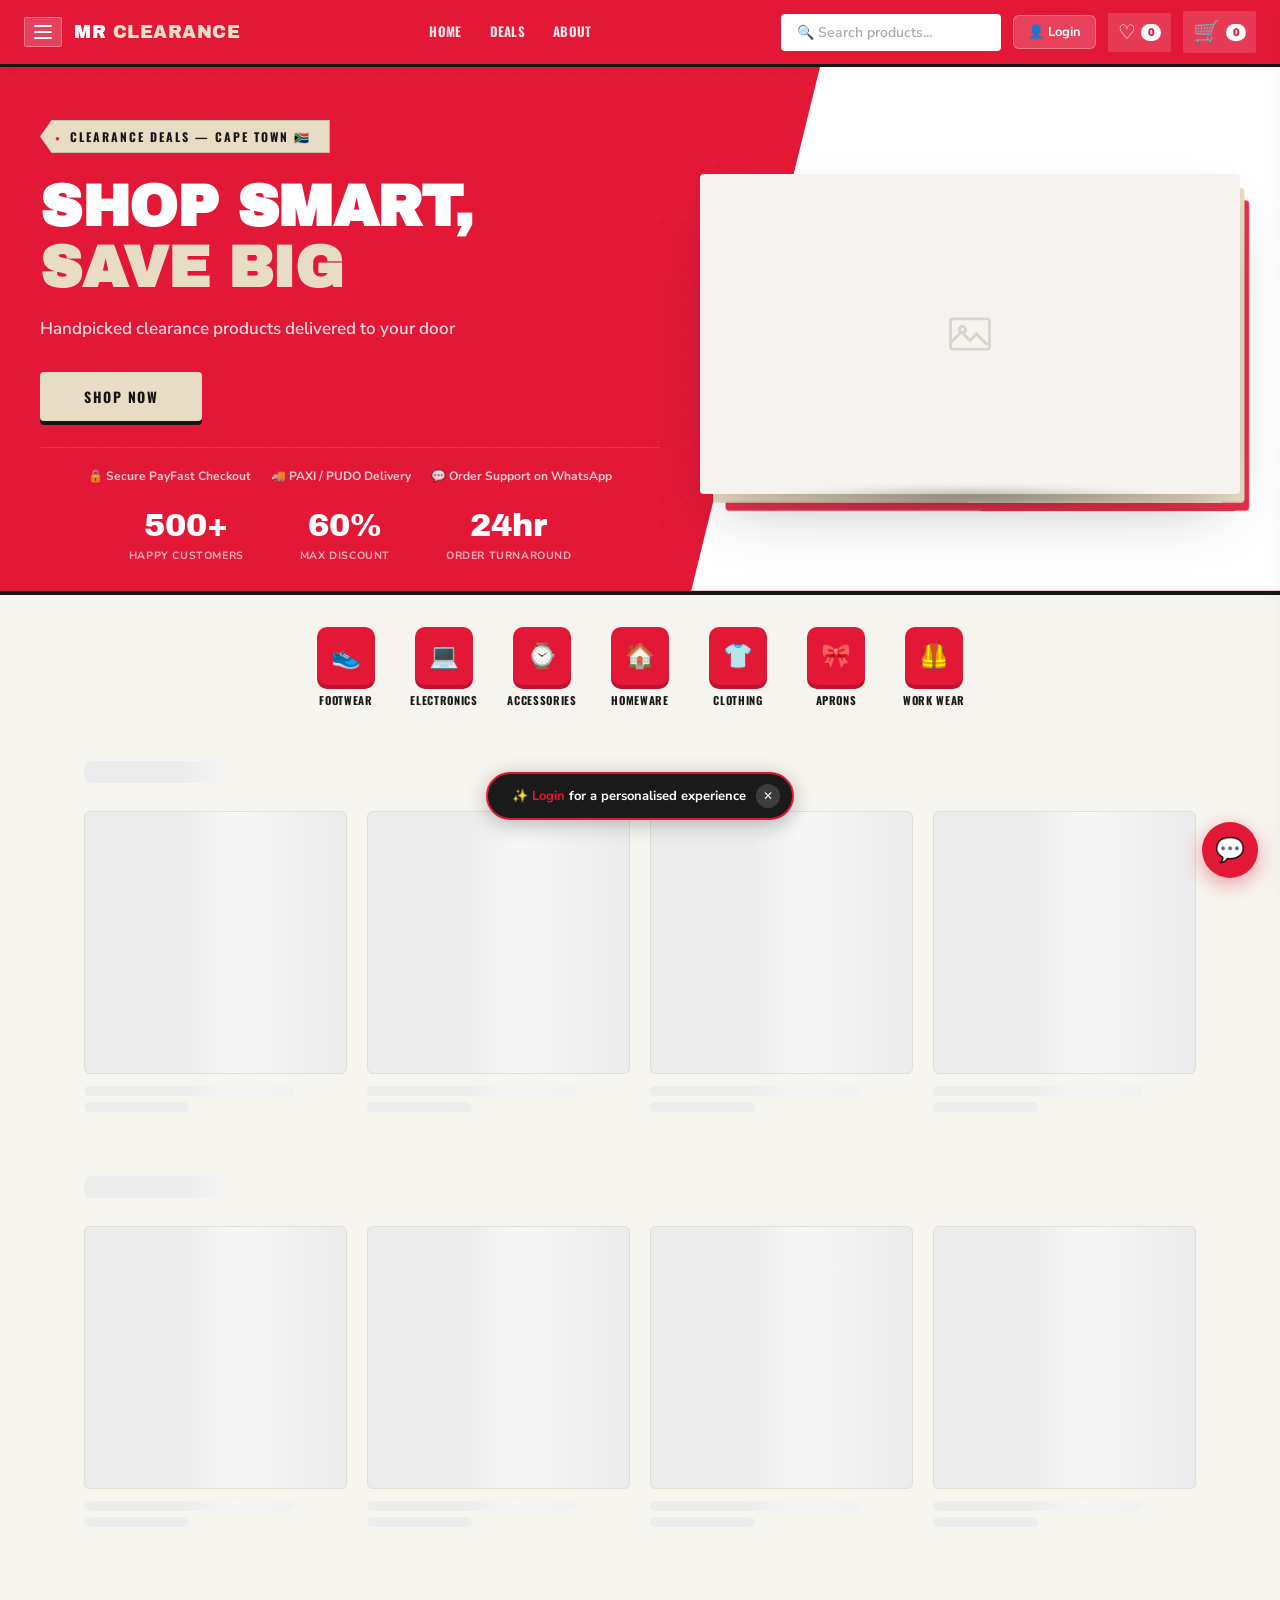
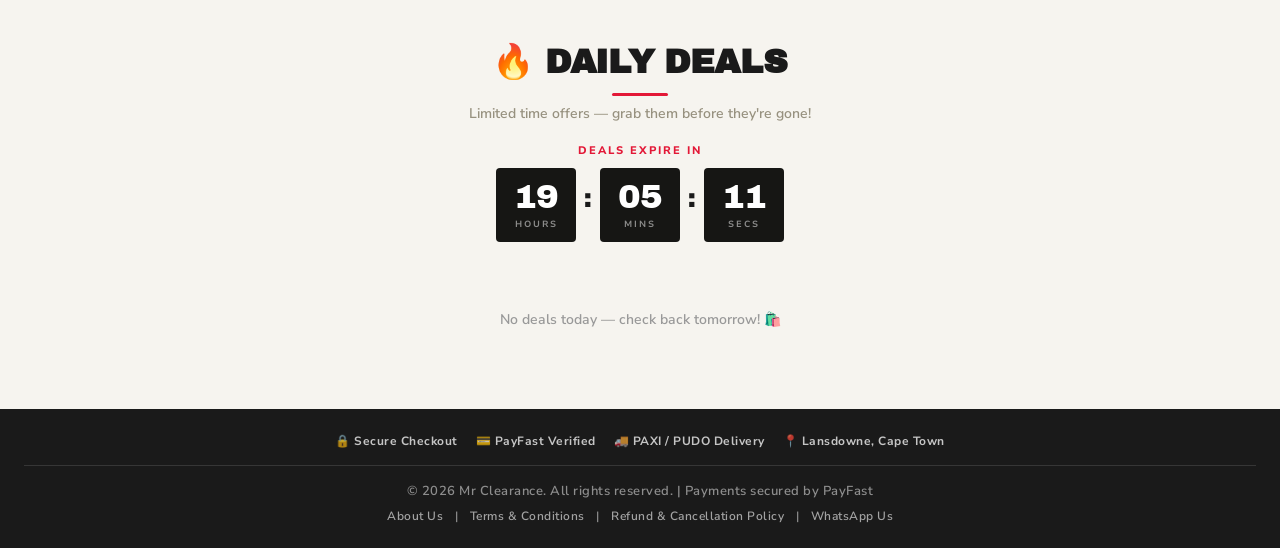
==== commit 262a35d1: "Make the homepage render immediately instead of waiting on unrelated downloads Root cause of images " ====
--- a/index.html
+++ b/index.html
@@ -1812,7 +1812,16 @@
   // ── LOADER ────────────────────────────────────────────────────
   function hideLoader() { var l = document.getElementById('loader'); if (l) { l.style.opacity='0'; setTimeout(function(){ l.style.display='none'; }, 600); } }
   setTimeout(hideLoader, 2000);
-  window.onload = function(){ renderProducts(); startDealsTimer(); hideLoader(); renderDeals(); renderHeroVisual(); renderAds(); renderCategorySidebar(); renderCategoryRail(); setupPdpStarInput(); updateWishlistCount(); restoreCartFromStorage(); registerServiceWorker(); };
+  // DOMContentLoaded (not window.onload) on purpose — onload waits for
+  // EVERY resource on the page to finish (GSAP, EmailJS, Google Fonts,
+  // favicons, manifest...) before running a single line here, which was
+  // delaying the very first render of real products/photos by however
+  // long those unrelated downloads took. DOMContentLoaded fires as soon
+  // as the HTML itself is parsed — real content (and the image downloads
+  // it kicks off) starts immediately instead of waiting in line.
+  function initHomepage(){ renderProducts(); startDealsTimer(); hideLoader(); renderDeals(); renderHeroVisual(); renderAds(); renderCategorySidebar(); renderCategoryRail(); setupPdpStarInput(); updateWishlistCount(); restoreCartFromStorage(); registerServiceWorker(); }
+  if (document.readyState === 'loading') { document.addEventListener('DOMContentLoaded', initHomepage); }
+  else { initHomepage(); }
 
   // ── TOAST ─────────────────────────────────────────────────────
   function showToast(msg) { var t=document.getElementById('toast'); t.textContent=msg; t.classList.add('show'); setTimeout(function(){ t.classList.remove('show'); }, 2800); }
@@ -2343,26 +2352,33 @@
 
     var used = {};
     var html = '';
+    // Only the very first shelf row is above the fold on open — its
+    // images load eagerly (no loading="lazy") so they start downloading
+    // immediately instead of waiting on the browser's lazy-load/viewport
+    // check. Every row after it stays lazy, which is still the right
+    // call for anything the visitor has to scroll to.
+    var isFirstRow = true;
 
     // "Recently Viewed" always leads, when there's anything to show —
     // it isn't counted in `used` since it's a cross-cutting view, not
     // a real category, so a product still shows in its normal shelf too.
     var recentIds = getRecentlyViewed();
     var recentItems = recentIds.map(function(id){ return products.find(function(p){ return String(p.id) === id; }); }).filter(Boolean);
-    if (recentItems.length) html += shelfRowHtml('recent', '👀 Recently Viewed', recentItems, settings.itemLimit);
+    if (recentItems.length) { html += shelfRowHtml('recent', '👀 Recently Viewed', recentItems, settings.itemLimit, isFirstRow); isFirstRow = false; }
 
     cats.forEach(function(cat){
       if (cat.theme && cat.theme.shelfHidden) return;
       var items = products.filter(function(p){ return p.category === cat.key; });
       if (!items.length) return;
       items.forEach(function(p, i){ used[p.id || ('n' + i + p.name)] = true; });
-      html += shelfRowHtml(cat.key, cat.name, items, settings.itemLimit);
+      html += shelfRowHtml(cat.key, cat.name, items, settings.itemLimit, isFirstRow);
+      isFirstRow = false;
     });
     // Products whose category doesn't match any defined category (or
     // whose category's shelf is hidden) still need to be reachable —
     // never let a real product silently vanish.
     var orphans = products.filter(function(p, i){ return !used[p.id || ('n' + i + p.name)]; });
-    if (orphans.length) html += shelfRowHtml('more', settings.catchallTitle || 'More From Mr Clearance', orphans, settings.itemLimit);
+    if (orphans.length) { html += shelfRowHtml('more', settings.catchallTitle || 'More From Mr Clearance', orphans, settings.itemLimit, isFirstRow); isFirstRow = false; }
 
     section.innerHTML = html;
     section.style.display = html ? 'block' : 'none';
@@ -2373,14 +2389,14 @@
     if (typeof showShelvesView === 'function' && !document.getElementById('search-input').value) showShelvesView();
   }
 
-  function shelfRowHtml(key, name, items, limit){
+  function shelfRowHtml(key, name, items, limit, eager){
     var shown = items;
     var remaining = 0;
     if (limit && items.length > limit) {
       shown = items.slice(0, limit);
       remaining = items.length - limit;
     }
-    var itemsHtml = shown.map(shelfItemHtml).join('');
+    var itemsHtml = shown.map(function(p, i){ return shelfItemHtml(p, i, eager); }).join('');
     if (remaining > 0) itemsHtml += shelfViewAllHtml(key, remaining);
     return '<div class="shelf-row" id="shelf-' + escHtml(key) + '">' +
       '<div class="shelf-row-label"><h2>' + escHtml(name) + '</h2><span class="rule"></span><span class="count">' + items.length + '</span></div>' +
@@ -2437,13 +2453,13 @@
     document.querySelector('.products-section').scrollIntoView({behavior:'smooth', block:'start'});
   }
 
-  function shelfItemHtml(p, i){
+  function shelfItemHtml(p, i, eager){
     var pid = p.id || i;
     var img = getImages(p)[0];
     var stock = stockInfo(p);
     return '<button class="shelf-item' + (stock.soldOut?' sold-out':'') + '" type="button" onclick="openShelfProduct(\'' + pid + '\', this)">' +
       '<div class="shelf-item-plate">' + wishlistBtnHtml(pid) +
-      '<img src="' + escHtml(img) + '" alt="' + escHtml(p.name) + '" loading="lazy" ' +
+      '<img src="' + escHtml(img) + '" alt="' + escHtml(p.name) + '" loading="' + (eager?'eager':'lazy') + '" ' +
       'onerror="this.src=\'data:image/svg+xml,%3Csvg%20xmlns%3D%22http%3A//www.w3.org/2000/svg%22%20width%3D%22400%22%20height%3D%22300%22%20viewBox%3D%220%200%20400%20300%22%3E%3Crect%20width%3D%22400%22%20height%3D%22300%22%20fill%3D%22%23f5f5f5%22/%3E%3Ctext%20x%3D%2250%25%22%20y%3D%2250%25%22%20font-family%3D%22Arial%2Csans-serif%22%20font-size%3D%2218%22%20fill%3D%22%23e31837%22%20text-anchor%3D%22middle%22%20dominant-baseline%3D%22middle%22%3ENo%20Image%3C/text%3E%3C/svg%3E\'"/>' +
       (stock.soldOut ? '<div class="sold-out-ribbon">Sold Out</div>' : '') +
       '</div>' +
@@ -2594,6 +2610,7 @@
     else {
       photoBox.innerHTML = '';
       var imgEl = document.createElement('img');
+      imgEl.fetchPriority = 'high'; // almost always the largest image on first paint
       imgEl.src = img;
       imgEl.alt = source.name || '';
       imgEl.onerror = showPlaceholder;
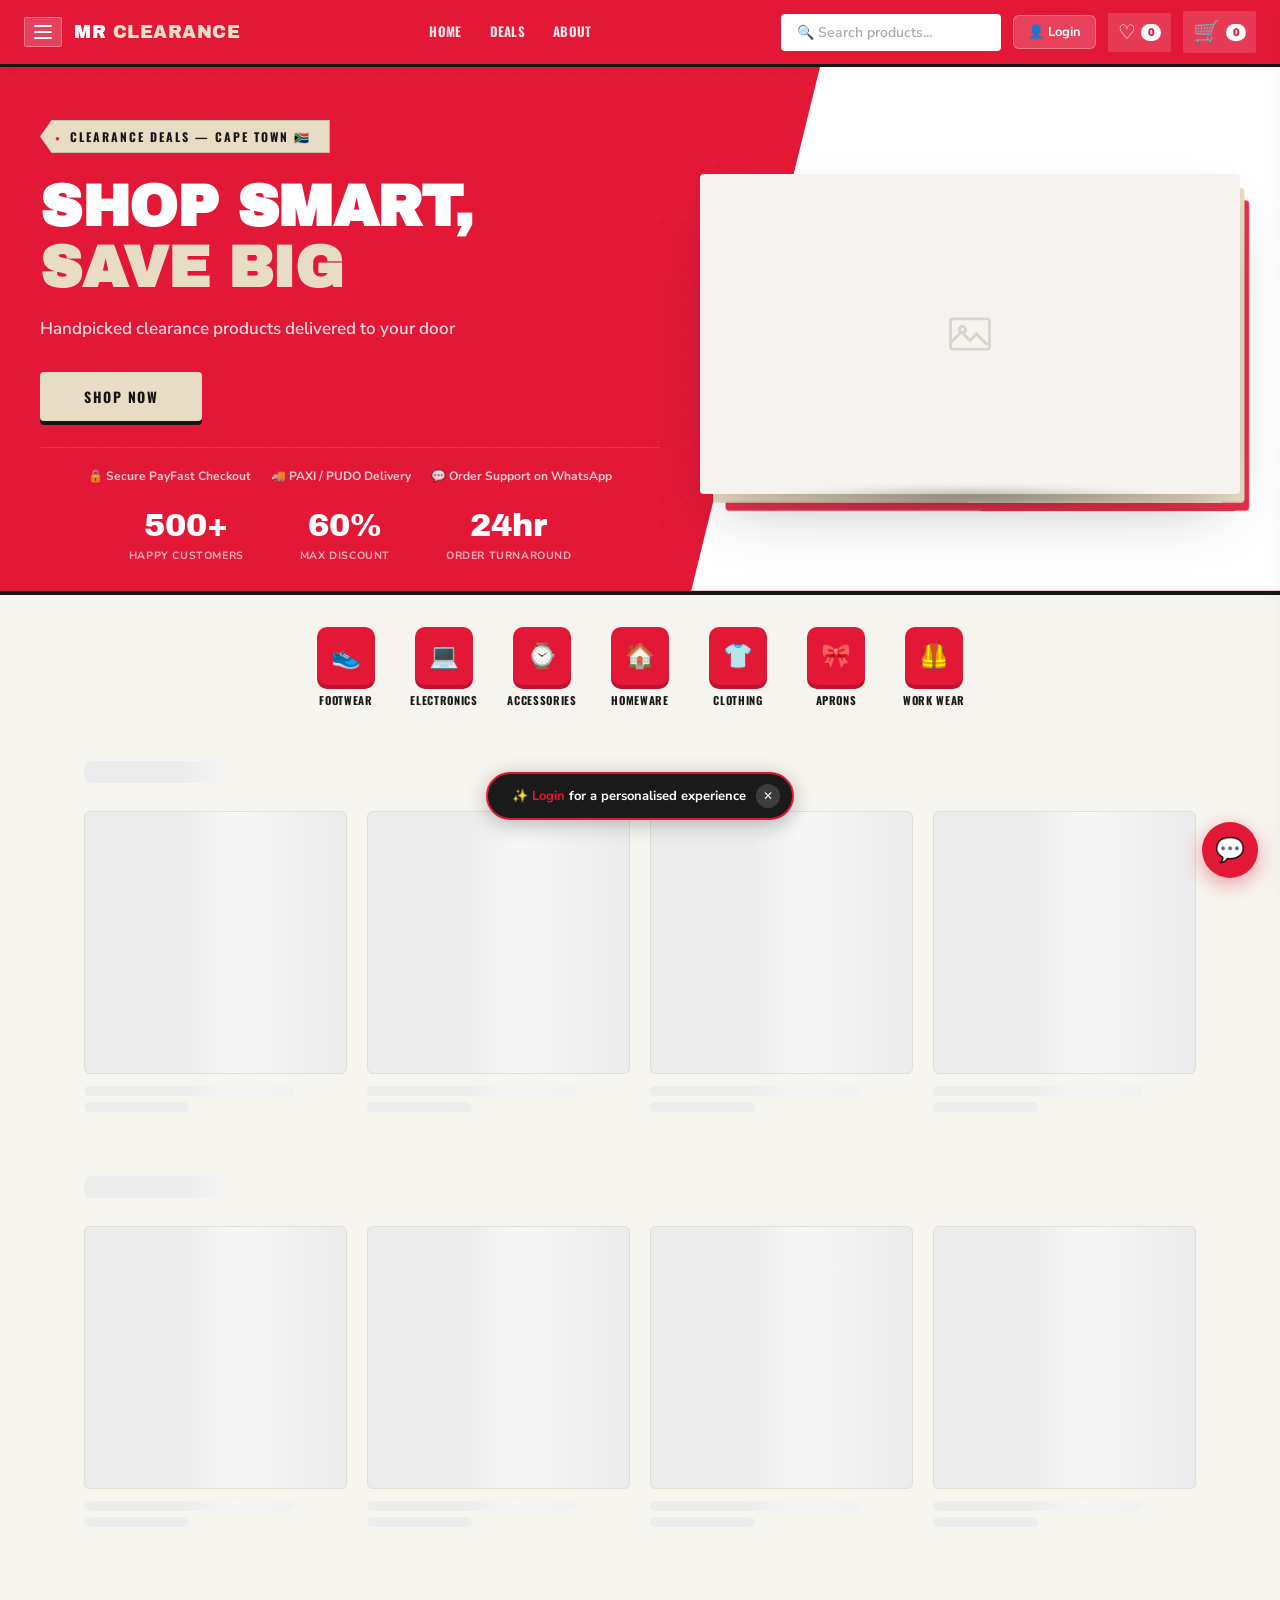
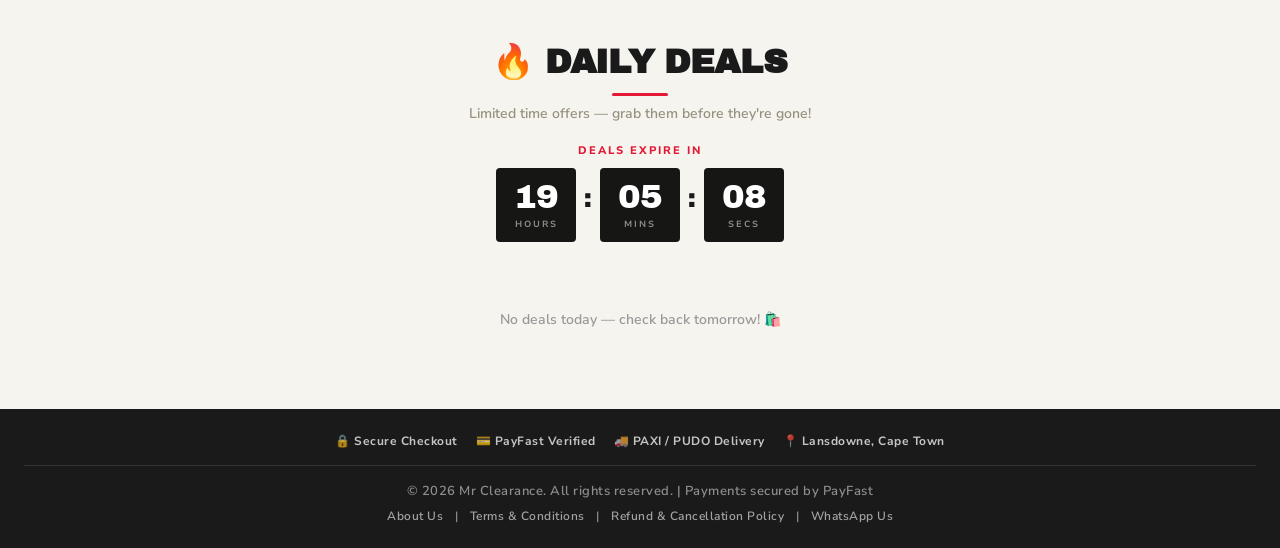
==== commit f06fcc34: "Fix hero showing the wrong photo briefly before the right one Cause: the hero's very first paint had" ====
--- a/index.html
+++ b/index.html
@@ -2608,13 +2608,29 @@
     var img = window._heroCustomImage || (source ? (source.image || (source.images && source.images[0]) || '') : '');
     if (!img) { showPlaceholder(); }
     else {
-      photoBox.innerHTML = '';
-      var imgEl = document.createElement('img');
-      imgEl.fetchPriority = 'high'; // almost always the largest image on first paint
-      imgEl.src = img;
-      imgEl.alt = source.name || '';
-      imgEl.onerror = showPlaceholder;
-      photoBox.appendChild(imgEl);
+      // renderHeroVisual() runs several times during page load as each
+      // data source (cache, then Firebase) resolves. If the answer is
+      // the same photo we're already showing, touching the DOM again
+      // just causes a needless flicker — skip it. When the answer
+      // genuinely changes (e.g. no cached hero settings yet, so the
+      // very first guess differs from the real one once Firebase
+      // answers), fade the new photo in rather than popping it in.
+      var existingImg = photoBox.querySelector('img');
+      if (!existingImg || existingImg.src !== img) {
+        photoBox.innerHTML = '';
+        var imgEl = document.createElement('img');
+        imgEl.fetchPriority = 'high'; // almost always the largest image on first paint
+        imgEl.style.opacity = '0';
+        imgEl.style.transition = 'opacity 0.25s ease';
+        imgEl.src = img;
+        imgEl.alt = source.name || '';
+        imgEl.onerror = showPlaceholder;
+        imgEl.onload = function(){ imgEl.style.opacity = '1'; };
+        photoBox.appendChild(imgEl);
+        // Already cached/decoded (same URL loaded earlier this session) —
+        // onload may not fire again, so don't leave it stuck invisible.
+        if (imgEl.complete) imgEl.style.opacity = '1';
+      }
     }
 
     if (pct && pct > 0) {
@@ -2962,6 +2978,13 @@
       window._heroFeaturedProductId = s.featuredProductId || '';
       window._heroCustomImage = s.customImage || '';
       if (typeof renderHeroVisual === 'function') renderHeroVisual();
+
+      // Cache the real (non-default) settings so next visit's very first
+      // paint already knows the right featured product/photo, instead of
+      // guessing blind and then visibly swapping once Firebase answers —
+      // that swap is exactly what looked like "the old photo appears,
+      // then the right one appears" on repeat visits.
+      if (saved) { try { localStorage.setItem('mrc_hero_settings', JSON.stringify(saved)); } catch(e) {} }
     }
 
     function animateHeroStats() {
@@ -3004,8 +3027,14 @@
       el.textContent = h + ':' + m + ':' + sec;
     }, 1000);
 
-    // Paint defaults immediately so the hero never appears empty while Firebase connects
-    renderHeroFromSettings(null);
+    // Paint immediately from whatever we already know — last time's real
+    // settings if this browser has visited before (so the featured photo
+    // is right from frame one, no flash/swap), falling back to defaults
+    // only on a genuine first-ever visit so the hero never appears empty
+    // while Firebase connects.
+    var cachedHeroSettings = null;
+    try { cachedHeroSettings = JSON.parse(localStorage.getItem('mrc_hero_settings') || 'null'); } catch(e) {}
+    renderHeroFromSettings(cachedHeroSettings);
 
     // Then load + live-sync the owner's saved hero settings
     function initHeroFromFirebase() {
